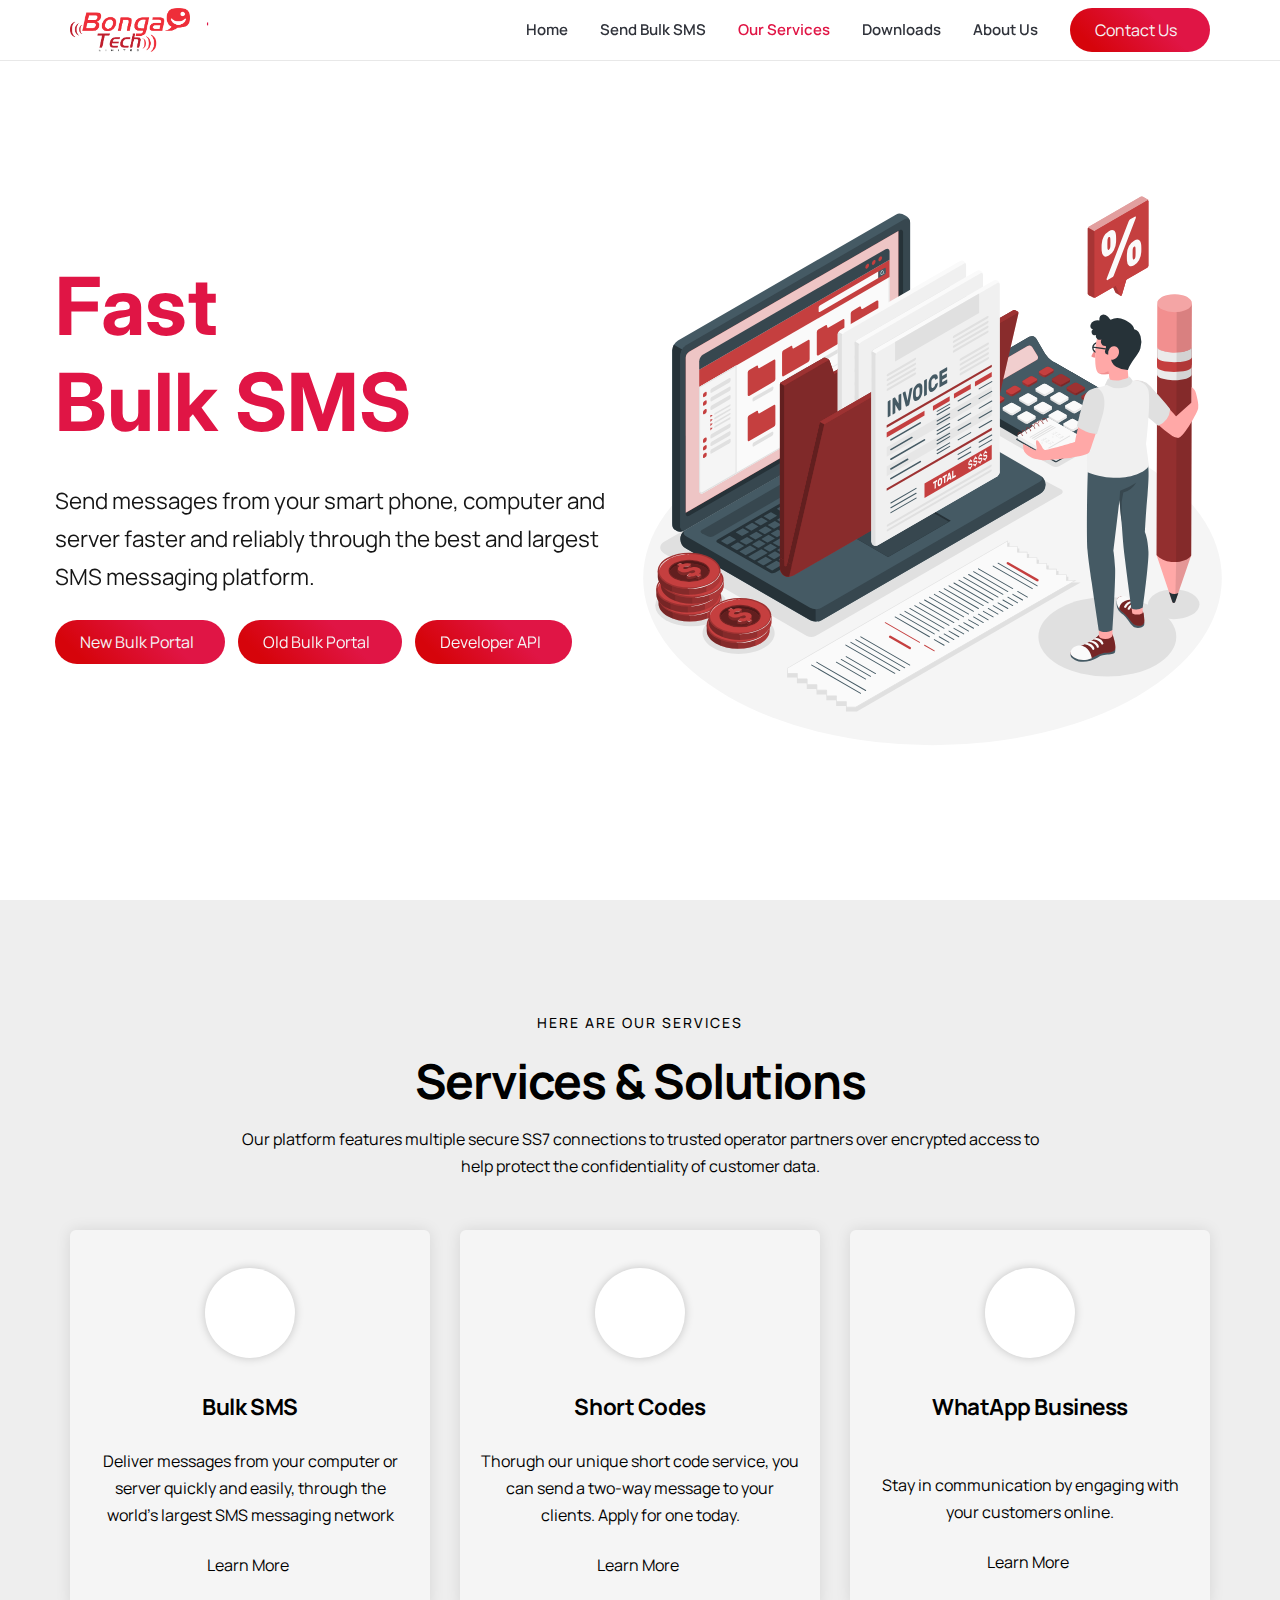
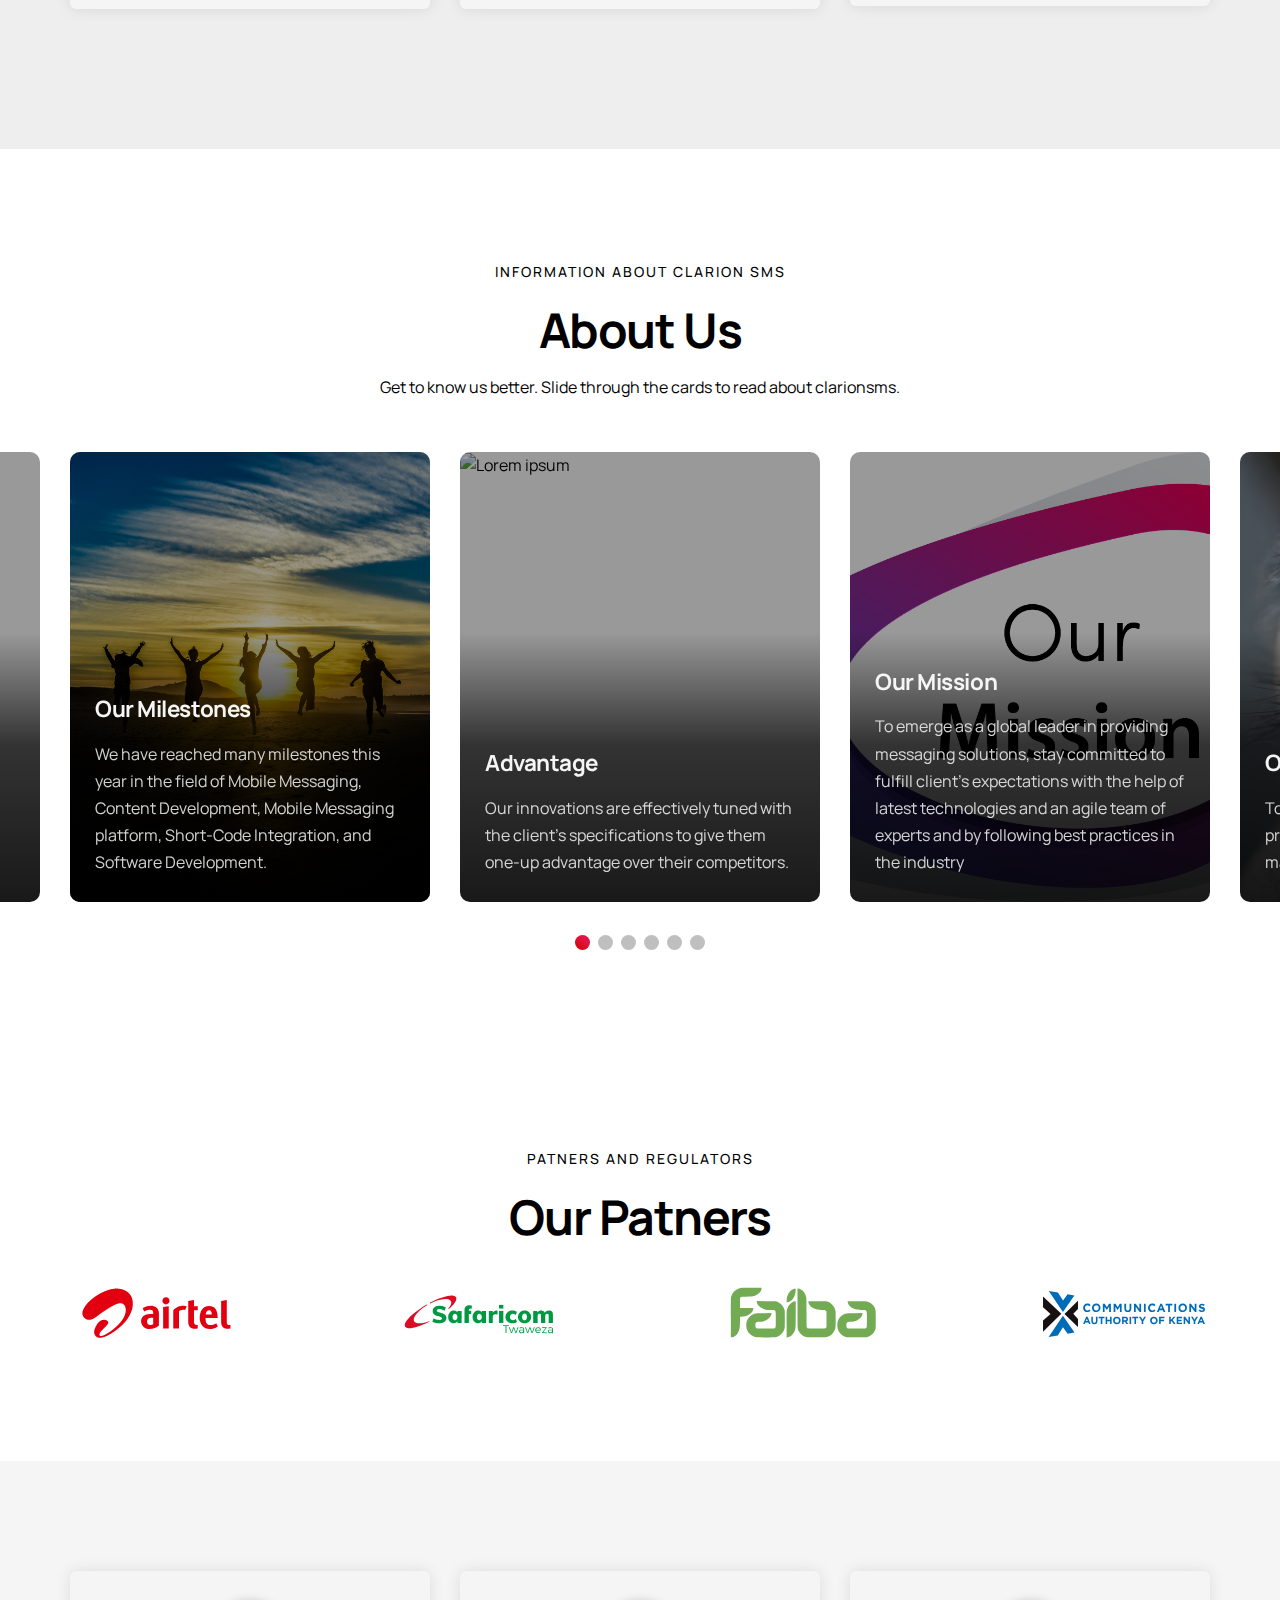
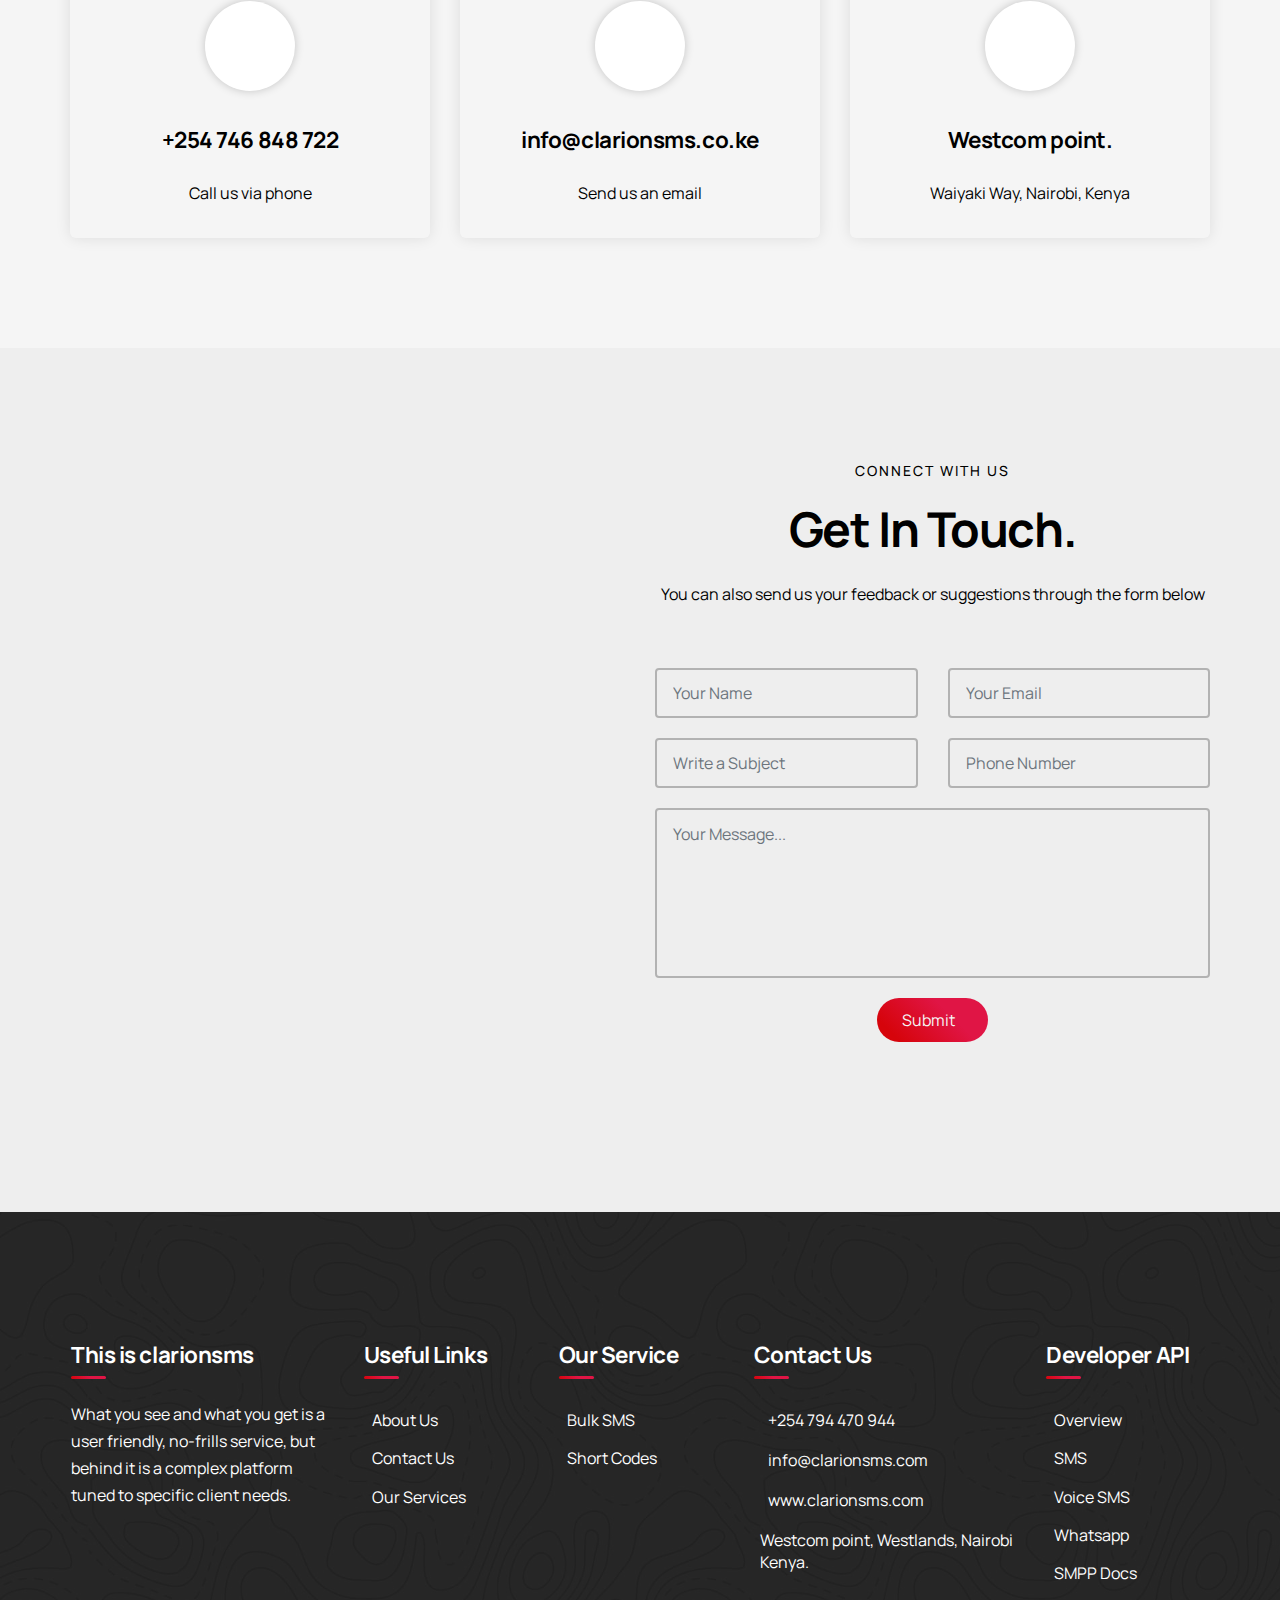
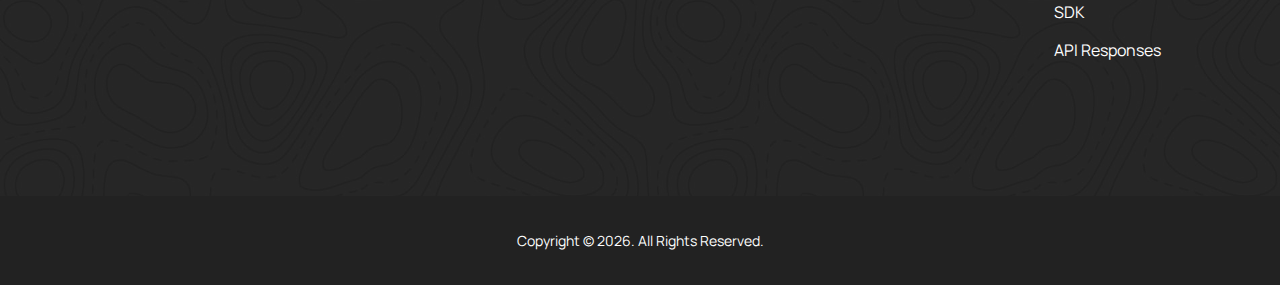
==== index.html @ 2460db67 "clarionsms portal development" ====
<!DOCTYPE html>
<html lang="en">

<head>
  <meta name="author" content="">
  <meta name="description" content="">
  <meta http-equiv="Content-Type" content="text/html;charset=UTF-8" />
  <meta name="viewport" content="width=device-width, initial-scale=1.0">
  <title>clarionsms</title>

  <!--Favicon-->
  <link rel="icon" type='image/x-icon' href="/favicon.ico">
  <link rel="apple-touch-icon" sizes="152x152" href="/assets/images/favicon/apple-touch-icon.png">
<link rel="icon" type="image/png" sizes="32x32" href="/assets/images/favicon/favicon-32x32.png">
<link rel="icon" type="image/png" sizes="16x16" href="/assets/images/favicon/favicon-16x16.png">
<link rel="manifest" href="/assets/images/favicon/site.webmanifest">
<link rel="mask-icon" href="/assets/images/favicon/safari-pinned-tab.svg" color="#d6040b">
<link rel="shortcut icon" href="/assets/images/favicon/favicon.ico">
<meta name="msapplication-TileColor" content="#ffffff">
<meta name="msapplication-config" content="/assets/images/favicon/browserconfig.xml">
<meta name="theme-color" content="#ffffff">

  <!--Stylesheet-->
  <link rel="stylesheet" href="assets/css/stylesheet-main.css">
  <link rel="stylesheet" href="assets/css/default-stylesheet.css">
  <link rel="stylesheet" href="assets/css/pink-color.css">
  <link rel="stylesheet" href="assets/css/scroll.css">

  <!-- Google Font -->
  <link href="https://fonts.googleapis.com/css2?family=Oswald:wght@200;300;400;500;600;700&amp;display=swap"
    rel="stylesheet">
  <link href="https://fonts.googleapis.com/css2?family=Inter:wght@300;400;500;600;700;800;900&amp;display=swap"
    rel="stylesheet">

  <!--Font Awesome-->
  <link rel="stylesheet" href="https://use.fontawesome.com/releases/v5.15.2/css/all.css"
    integrity="sha384-vSIIfh2YWi9wW0r9iZe7RJPrKwp6bG+s9QZMoITbCckVJqGCCRhc+ccxNcdpHuYu" crossorigin="anonymous">

  <style type="text/css">
    /* Set the size of the div element that contains the map */
    #map {
      height: 520px;
      /* The height is 400 pixels */
      width: 100%;
      /* The width is the width of the web page */
    }

    @media (max-width:768px) {
      .modal-body {
        align-items: center;
        padding-left: 22px;
        padding-right: 22px;
      }

      .modal-header {
        padding-left: 22px;
      }
    }
  </style>

  <!--Theme Color Settings-->
  <style>
    :root {
      --hero-bg-color: #ffffff;
      --section-1-bg-color: #eeeeee;
      --section-2-bg-color: #f5f5f5;
      --section-3-bg-color: #eeeeee;
      --section-4-bg-color: #f5f5f5;
      --section-5-bg-color: #eeeeee;
      --section-6-bg-color: #f5f5f5;
      --section-7-bg-color: #eeeeee;
      --section-8-bg-color: #f5f5f5;
      --section-9-bg-color: #eeeeee;
      --section-10-bg-color: #f5f5f5;
      --section-11-bg-color: #eeeeee;
      --footer-bg-color: #000000;
    }

    .scrolldown-wrapper {
      display: none;
    }
  </style>


  <!--Cookie Concent style-->
  <link rel="stylesheet" type="text/css" href="assets/css/cookieconcent.css" />
</head>

<body>
  <!-- Header -->
  <header>
    <!-- Navbar -->
    <nav data-aos="zoom-out" data-aos-delay="800" class="navbar navbar-expand">
      <div class="container header">

        <!-- Navbar Brand-->
        <a href="index.html">
          <img src="assets/images/hireslogo.png" alt="clarionsms" class="navbar-brand" style="width: 120px;">'
        </a>
        <!-- <a class="navbar-brand" href="index.html" style="font-weight: 700;"></a> -->

        <!-- Navbar Items -->
        <ul class="navbar-nav items ml-auto">

          <li class="nav-item"><a href="#slider" class="nav-link smooth-anchor">Home</a></li>

          <li class="nav-item"><a href="http://bulk.clarionsms.com" target="_blank"
              onclick="parent.location='http://bulk.clarionsms.com'; return false;" class="nav-link smooth-anchor">Send
              Bulk SMS</a></li>

          <li class="nav-item dropdown"><a href="#services" class="nav-link active">Our Services</a>
            <ul class="dropdown-menu">

              <li class="nav-item dropdown"> <a class="nav-link" href="bulk-sms.html"> Bulk SMS <i
                    class="far fa-comment-dots"></i></a></li>
             <!-- <li class="nav-item dropdown"> <a class="nav-link" href="mpesa-integration.html"> M-Pesa Integration<i
                    class="icon-credit-card"></i></a> </li>-->
              <li class="nav-item dropdown"> <a class="nav-link" href="short-code.html">Short Codes <i
                    class="fas fa-list-ol"></i></a></li>
              <li class="nav-item dropdown"> <a class="nav-link" href="whatsapp-business.html">Whatsspp Business<i
                    class="fab fa-whatsapp"></i></a>
              </li>
             <!-- <li class="nav-item dropdown"> <a class="nav-link" href="ussd.html">USSD<i
                    class="icon-screen-smartphone"></i></a>
              </li>
              <li class="nav-item dropdown"> <a class="nav-link" href="#" data-toggle="modal" data-target="#modalSurvey"
                  onclick="scrollMagic()">Surveys<i class="icon-notebook"></i></a></li>-->

              <li class="nav-item dropdown"> <a class="nav-link" href="#" data-toggle="modal"
                  data-target="#modalLoyaltyPrograms" onclick="scrollMagic()">Loyalty Programs<i
                    class="icon fa-badge"></i></a>
              </li>

            </ul>
          </li>
          <li class="nav-item"><a href="#" data-toggle="modal" data-target="#modalDownloads"
              class="nav-link smooth-anchor">Downloads</a></li>
          <li class="nav-item"><a href="#about" class="nav-link smooth-anchor">About Us</a></li>
        </ul>
        <ul class="navbar-nav action">
          <li class="nav-item ml-3"><a href="#contact" class="smooth-anchor btn ml-lg-auto primary-button">Contact Us<i
                class="fa fa-phone"></i></a></li>
        </ul>

        <!-- Navbar Toggle -->
        <ul class="navbar-nav toggle">
          <li class="nav-item"><a href="#" class="nav-link" data-toggle="modal" data-target="#menu"><i
                class="fa fa-menu m-0"></i></a></li>
        </ul>
      </div>
    </nav>
  </header>

  <!-- Hero Section -->
  <section id="slider" class="p-0 featured">
    <div class="container">
      <div class="swiper-container no-slider featured animation slider-h-100">
        <div class="swiper-wrapper">
          <div class="swiper-slide slide-center">
            <!-- <img src="assets/images/bzsmssdrimg.jpg" class="full-image mask" alt=""> -->
            <!-- <div id="particles-js" class="full-image mask"></div> -->
            <div class="slide-content row">
              <div class="col-xl-6 col-lg-6 col-md-6 d-flex inner">
                <div class="center align-self-left text-center text-md-left">
                  <!-- <h2 data-aos="" data-aos-delay="0" class="title effect-static-text my-0">A</h2>
                <br> -->

                  <h1><span class="typed-words"></span><br>Bulk SMS</h1>
                  <!-- <h2 class="title effect-static-text my-0">Bulk SMS Provider</h2> -->

                  <p data-aos="" data-aos-delay="0" class="description full-slider-text-dark">Send messages from your
                    smart phone, computer and server faster and reliably through the best and largest SMS messaging platform.
                  </p>
                  <div class="intro-btn-item">
                    <a href="http://35.228.130.10/login" target="_blank"
                      onclick="parent.location='http://35.228.130.10/login'; return false;" data-aos=""
                      data-aos-delay="1200" class="smooth-anchor ml-auto mr-auto ml-md-0 mt-4 btn primary-button">New
                      Bulk Portal<i class="fa fa-arrow-right-circle"></i></a>
                    <a href="http://35.228.178.168/sms/auth/default/login" target="_blank"
                      onclick="parent.location='http://35.228.178.168/sms/auth/default/login'; return false;" data-aos=""
                      data-aos-delay="1200" class="smooth-anchor ml-auto mr-auto ml-md-0 mt-4 btn primary-button">Old
                      Bulk Portal <i class="fa fa-arrow-right-circle"></i></a>
                    <a href="https://bulk.clarionsms.co.ke/docs/1.0/overview" target="_blank"
                       onclick="parent.location='https://bulk.clarionsms.co.ke/docs/1.0/overview'; return false;" data-aos=""
                       data-aos-delay="1200" class="smooth-anchor ml-auto mr-auto ml-md-0 mt-4 btn primary-button">Developer API <i class="fa fa-arrow-right-circle"></i></a>
                  </div>
                </div>
              </div>

              <div class="col-xl-6 col-lg-6 col-md-6 inner">
                
                <div id="download-image" class="download-image">
                  <object data="assets/images/Invoice-amico.svg"> </object>
                </div>

              </div>



            </div>
          </div>
        </div>
      </div>

    </div>
  </section>

  <!-- Provided Services Section -->
  <section id="services" class="offers featured background">
    <div class="container">
      <div class="row text-center intro">
        <div class="col-12">
          <span class="sub-item-title">HERE ARE OUR SERVICES</span>
          <h2>Services & Solutions</h2>
          <p class="text-max-800">Our platform features multiple secure SS7 connections to trusted operator partners
            over encrypted
            access to help protect the confidentiality of customer data.</p>
        </div>
      </div>
      <div class="row justify-content-center text-center items">
        <div class="col-12 col-lg-4 col-sm-6 col-xs-12 item">
          <div class="card">
            <i class="icon far fa-comment-dots"></i>
            <h4>Bulk SMS</h4>
            <p>Deliver messages from your computer or server quickly and easily, through the world’s largest SMS
              messaging network</p>
            <a href="" data-toggle="modal" data-target="#modalBulksms" onclick="scrollMagic()"><span>Learn More</span>
              <i class="btn-icon fa fa-plus"></i></a>
          </div>
        </div>
       <!-- <div class="col-12 col-lg-4 col-sm-6 col-xs-12 item">
          <div class="card">
            <i class="icon fa fa-credit-card"></i>
            <h4>M-Banking, Bulk Payments</h4>
            <p>Conduct surveys, campaigns and mobile banking transactions efficiently on your phone.</p>
            <a href="" data-toggle="modal" data-target="#modalBanking" onclick="scrollMagic()"><span>Learn More</span>
              <i class="btn-icon icon-plus"></i></a>
          </div>
        </div>-->
        <div class="col-12 col-lg-4 col-sm-6 col-xs-12 item">
          <div class="card">
            <i class="icon fas fa-list-ol"></i>
            <h4>Short Codes</h4>
            <p>Thorugh our unique short code service, you can send a two-way message to your clients. Apply for one
              today.</p>
            <a href="" data-toggle="modal" data-target="#modalShortcodes" onclick="scrollMagic()"><span>Learn
                More</span> <i class="btn-icon fa fa-plus"></i></a>
          </div>
        </div>
        <div class="col-12 col-lg-4 col-sm-6 col-xs-12 item">
          <div class="card">
            <i class="icon fab fa-whatsapp"></i>
            <h4>WhatApp Business</h4>
            <br>
            <p>Stay in communication by engaging with your customers online.
            </p>
            <a href="" data-toggle="modal" data-target="#modalWhatsAppBusiness" onclick="scrollMagic()"><span>Learn
                More</span>
              <i class="btn-icon fa fa-plus"></i></a>
          </div>
        </div>
       <!-- <div class="col-12 col-lg-4 col-sm-6 col-xs-12 item">
          <div class="card">
            <i class="icon icon-screen-smartphone"></i>
            <h4>USSD Interactive</h4>
            <p>Its is a fast, two-way communication that is customizable making it ideal for you to run your business.
            </p>
            <a href="" data-toggle="modal" data-target="#modalUssd" onclick="scrollMagic()"><span>Learn More</span>
              <i class="btn-icon icon-plus"></i></a>
          </div>
        </div>
        <div class="col-12 col-lg-4 col-sm-6 col-xs-12 item">
          <div class="card">
            <i class="icon icon-notebook"></i>
            <h4>Surveys</h4>
            <br>
            <p>Improve your service delivery and get real-time insights.</p>
            <a href="" data-toggle="modal" data-target="#modalSurvey" onclick="scrollMagic()"><span>Learn More</span>
              <i class="btn-icon icon-plus"></i></a>
          </div>
        </div>
      </div>
    </div>-->

    <!--Modals-->

    <!--Modal, Downloads-->

    <div class="modal fade" id="modalDownloads" tabindex="-1" role="dialog" aria-labelledby="downloadsModalCenterTitle"
      aria-hidden="true">
      <div class="modal-dialog modal-dialog-centered modal-lg modal-custom" role="document">
        <div class="modal-content">
          <div class="modal-image">
            <div class="scrolldown-wrapper">
              <div class="scrolldown">
                <svg height="30" width="10">
                  <circle class="scrolldown-p1" cx="5" cy="15" r="2" />
                  <circle class="scrolldown-p2" cx="5" cy="15" r="2" />
                </svg>
              </div>
              <!-- <div class="scrolldown-words">
                <span>Scroll Down</span>
              </div> -->
            </div>
            <!-- <img src="assets/images/Invoice-amico.svg" class="" alt=""> -->
            <button type="button" class="close" data-dismiss="modal" aria-label="Close">
              <span aria-hidden="true"><i class="icon-close"></i></span>
            </button>
          </div>

          <div class="modal-header">
            <h2 class="modal-title" id="downloadsModalLongTitle">Downloads</h2>
          </div>
          <div class="modal-body">
            <div class="subtle-card">
              <div class="subtle-cardcontainer">
                <div class="row">
                  <div class="col-sm-9 col-md-9 col-lg-9">
                    <h4 style="margin-top: 2px !important; margin-bottom: 2px;!important">Authorization Letter</h4>
                    <p style="font-weight: 500; line-height: 32px;">
                      This is a short description about what you are about to download
                    </p>
                  </div>
                  <div class="col-sm-3 col-md-3 col-lg-3 align-self-center"
                    style="margin-top: 12px; margin-bottom: 12px;">
                    <a href="bulk-sms.html" target="_blank" data-aos="" data-aos-delay="1200"
                      onclick="window.open('Authorization Letter sample.docx')"
                      class="smooth-anchor ml-auto mr-auto ml-md-auto mt-auto btn primary-button">Download<i
                        class="icon-doc"></i></a>
                  </div>
                </div>
              </div>
            </div>
          </div>

          <div class="modal-body">
            <div class="subtle-card" style="margin-bottom: 28px;">
              <div class="subtle-cardcontainer">
                <div class="row">
                  <div class="col-sm-9 col-md-9 col-lg-9">
                    <h4 style="margin-top: 2px !important; margin-bottom: 2px; !important">User Portal Manual</h4>
                    <p style="font-weight: 500; line-height: 32px;">
                      This is a short description about what you are about to download
                    </p>
                  </div>
                  <div class="col-sm-3 col-md-3 col-lg-3 align-self-center"
                    style="margin-top: 12px; margin-bottom: 12px;">
                    <a href="bulk-sms.html" data-aos="" data-aos-delay="1200"
                      onclick="window.open('User Portal Manual.pdf')"
                      class="smooth-anchor ml-auto mr-auto ml-md-auto mt-auto btn primary-button">Download<i
                        class="icon-arrow-down-circle"></i></a>
                  </div>
                </div>
              </div>
            </div>
          </div>
          <!-- <div class="modal-footer">
            <a href="bulk-sms.html" data-aos="" data-aos-delay="1200"
              onclick="window.location.href='mpesa-integration.html'"
              class="smooth-anchor ml-auto mr-auto ml-md-auto mt-auto btn primary-button">Visit Bulk SMS page<i
                class="fa fa-arrow-right-circle"></i></a> -->
        </div>
      </div>
    </div>
    </div>



    <!--Modal, M-Pesa Integration and Bulk Payments-->

    <div class="modal fade" id="modalBanking" tabindex="-1" role="dialog" aria-labelledby="bankingModalCenterTitle"
      aria-hidden="true">
      <div class="modal-dialog modal-dialog-centered modal-lg modal-custom" role="document">
        <div class="modal-content">
          <div class="modal-image">
            <div class="scrolldown-wrapper">
              <div class="scrolldown">
                <svg height="30" width="10">
                  <circle class="scrolldown-p1" cx="5" cy="15" r="2" />
                  <circle class="scrolldown-p2" cx="5" cy="15" r="2" />
                </svg>
              </div>
              <div class="scrolldown-words">
                <span>Scroll Down</span>
              </div>
            </div>
            <img src="assets/images/Invoice-amico.svg" class="" alt="">
            <button type="button" class="close" data-dismiss="modal" aria-label="Close">
              <span aria-hidden="true"><i class="icon-close"></i></span>
            </button>
          </div>

          <div class="modal-header">
            <h2 class="modal-title" id="bankingModalLongTitle">M-Pesa Integration</h2>
          </div>
          <div class="modal-body">
            <p style="font-weight: 500; line-height: 32px;">Our M-Pesa payment API
              allows business organizations
              to connect their systems, websites & mobile
              applications to M-Pesa allowing users to seamlessly
              send or receive money in Kenya using M-Pesa.

              <br>Our dynamic M-Pesa Payment API have user-friendly
              interactive features that provide an excellent platform
              to check transactions notifications in a secure way.
            <p>
          </div>
          <div class="modal-header">
            <h2 class="modal-title" id="bankingModalLongTitle">Bulk Payments</h2>
          </div>
          <div class="modal-body">
            <p style="font-weight: 500; line-height: 32px;">

              Make multiple payments at once from your preferred
              lists. Payroll processing to bank accounts & mobile wallets
              and bulk/ batch payments
              Our systems maintain a backed up record of all
              merchants’ financial and contact information regarding all
              transactions on their websites.
              <br>
              <br>
              <strong style="font-weight: 700; color: #007a4d;"><i class="icon-info" style="margin-right: 5px;"></i>
                We do NOT store card
                transaction details at any point before, during or after a transaction.</strong>
              <br>
              <strong style="font-weight: 700; color: #007a4d;"><i class="icon-info" style="margin-right: 5px;"></i>
                There are no limits to the
                amounts of cash
                you can receive from your clients in any given trading
                period.</strong>

            </p>
          </div>
          <div class="modal-footer">
            <a href="bulk-sms.html" data-aos="" data-aos-delay="1200"
              onclick="window.location.href='mpesa-integration.html'"
              class="smooth-anchor ml-auto mr-auto ml-md-auto mt-auto btn primary-button">Visit M-Pesa Integration
              page<i class="fa fa-arrow-right-circle"></i></a>
          </div>
        </div>
      </div>
    </div>

    <!--Modal, Bulk SMS-->

    <div class="modal fade" id="modalBulksms" tabindex="-1" role="dialog" aria-labelledby="bulksmsModalCenterTitle"
      aria-hidden="true">
      <div class="modal-dialog modal-dialog-centered modal-lg modal-custom" role="document">
        <div class="modal-content">
          <div class="modal-image">
            <div class="scrolldown-wrapper">
              <div class="scrolldown">
                <svg height="30" width="10">
                  <circle class="scrolldown-p1" cx="5" cy="15" r="2" />
                  <circle class="scrolldown-p2" cx="5" cy="15" r="2" />
                </svg>
              </div>
              <div class="scrolldown-words">
                Scroll Down
              </div>
            </div>
            <object data="assets/images/Texting-amico.svg"> </object>
            <!-- <img src="assets/images/Texting-amico.svg" class="" alt=""> -->
            <button type="button" class="close" data-dismiss="modal" aria-label="Close">
              <span aria-hidden="true"><i class="icon-close"></i></span>
            </button>
          </div>
          <div class="modal-header">
            <h2 class="modal-title" id="bulksmsModalLongTitle">Bulk SMS</h2>
          </div>
          <div class="modal-body">
            <p style="font-weight: 500; line-height: 32px;">

              Our bulk SMS technology has a platform built for
              scale, speed, and deliverability. You enjoy a single
              interface and enjoy all the benefits of a platform
              that ensures compliance and value.
              Send SMSs to your customers with a branded
              alphanumeric sender ID.

              <br>
              <br>

              <strong style="font-weight: 700;">Here is what our bulk SMS solution guarantees:</strong>

              <br>

              <strong style="font-weight: 700; color: #9d4400;"><i class="icon-check" style="margin-right: 5px;"></i>
                Increase
                brand
                identity</strong>
              <br>
              <strong style="font-weight: 700; color: #9d4400;"><i class="icon-check" style="margin-right: 5px;"></i>
                Increase customer
                engagement with your
                business
              </strong>
              <br>
              <strong style="font-weight: 700; color: #9d4400;"><i class="icon-check" style="margin-right: 5px;"></i>
                Uniqueness
              </strong>

            </p>
            <!-- <div class="modal-footer">
              <button type="button" class="btn btn-secondary" data-dismiss="modal">Close</button>
              <button type="button" class="btn btn-primary">Save changes</button>
            </div> -->
          </div>
          <div class="modal-footer">
            <a href="bulk-sms.html" data-aos="" data-aos-delay="1200" onclick="window.location.href='bulk-sms.html'"
              class="smooth-anchor ml-auto mr-auto ml-md-auto mt-auto btn primary-button">Visit Bulk SMS page<i
                class="fa fa-arrow-right-circle"></i></a>
          </div>
        </div>
      </div>
    </div>

    <!--Modal Bulk SMS end-->

    <!--Modal, Short codes start-->

    <div class="modal fade" id="modalShortcodes" tabindex="-1" role="dialog"
      aria-labelledby="shortcodesModalCenterTitle" aria-hidden="true">
      <div class="modal-dialog modal-dialog-centered modal-lg modal-custom" role="document">
        <div class="modal-content">
          <div class="modal-image">
            <div class="scrolldown-wrapper">
              <div class="scrolldown">
                <svg height="30" width="10">
                  <circle class="scrolldown-p1" cx="5" cy="15" r="2" />
                  <circle class="scrolldown-p2" cx="5" cy="15" r="2" />
                </svg>
              </div>
              <div class="scrolldown-words">
                Scroll Down
              </div>
            </div>
            <img src="assets/images/Mention-amico.svg" class="" alt="">
            <button type="button" class="close" data-dismiss="modal" aria-label="Close">
              <span aria-hidden="true"><i class="icon-close"></i></span>
            </button>
          </div>
          <div class="modal-header">
            <h2 class="modal-title" id="shortcodesModalLongTitle">Short Codes</h2>
          </div>

          <div class="modal-body">
            <p style="font-weight: 500; line-height: 32px;">

              An SMS short code is a 5 or 6-digit phone number that is used by businesses to send
              and receive text messages at scale. People opt into SMS marketing programs by
              texting a word or phrase known as a &quot;keyword&quot; to a short code. They are specifically
              meant to be shorter than normal phone numbers to make the opt in process easier.
              Additionally, short codes are capable of sending extremely high volumes of text
              messages in a short period of time. This makes them the optimal choice when looking
              to reach large amounts of people.
              <br>
              <br>
              The acceptance of SMS as an effective means is now proven with all Telecom Service
              Providers making this an essential service, using similar concepts across industries
              such as <strong>Banking, Payments, Retail, Restaurants, Insurance Sports, Event
                Management</strong> and <strong>Marketing.</strong>

              <br>

            </p>
          </div>
          <div class="modal-footer">
            <a href="short-code.html" data-aos="" data-aos-delay="1200" onclick="window.location.href='short-code.html'"
              class="smooth-anchor ml-auto mr-auto ml-md-auto mt-auto btn primary-button">Visit Short Code page<i
                class="fa fa-arrow-right-circle"></i></a>
          </div>
        </div>
      </div>
    </div>

    <!--Modal, Survey start-->

    <div class="modal fade" id="modalSurvey" tabindex="-1" role="dialog" aria-labelledby="surveyModalCenterTitle"
      aria-hidden="true">
      <div class="modal-dialog modal-dialog-centered modal-lg modal-custom" role="document">
        <div class="modal-content">
          <div class="modal-image">
            <div class="scrolldown-wrapper">
              <div class="scrolldown">
                <svg height="30" width="10">
                  <circle class="scrolldown-p1" cx="5" cy="15" r="2" />
                  <circle class="scrolldown-p2" cx="5" cy="15" r="2" />
                </svg>
              </div>
              <div class="scrolldown-words">
                Scroll Down
              </div>
            </div>
            <img src="assets/images/Customer Survey-amico.svg" class="" alt="">
            <button type="button" class="close" data-dismiss="modal" aria-label="Close">
              <span aria-hidden="true"><i class="icon-close"></i></span>
            </button>
          </div>
          <div class="modal-header">
            <h2 class="modal-title" id="surveyModalLongTitle">Survey</h2>
          </div>

          <div class="modal-body">
            <p style="font-weight: 500; line-height: 32px;">

              Improve your service delivery by running surveys and get
              real-time insights. Get reviews about your products or
              services and make <strong>data-driven</strong> decisions. Run <strong>NPS surveys</strong>
              and get to know how your services affect your bottom-line.
              <br>

              <br>

            </p>
          </div>
          <!-- <div class="modal-footer">
            <a href="whatsapp-business.html" data-aos="" data-aos-delay="1200"
                      class="smooth-anchor ml-auto mr-auto ml-md-auto mt-auto btn primary-button">Visit M-Pesa and Survey page<i
                        class="fa fa-arrow-right-circle"></i></a>
          </div> -->
        </div>
      </div>
    </div>


    <!--Modal, USSD start-->

    <div class="modal fade" id="modalUssd" tabindex="-1" role="dialog" aria-labelledby="ussdModalCenterTitle"
      aria-hidden="true">
      <div class="modal-dialog modal-dialog-centered modal-lg modal-custom" role="document">
        <div class="modal-content">
          <div class="modal-image">
            <div class="scrolldown-wrapper">
              <div class="scrolldown">
                <svg height="30" width="10">
                  <circle class="scrolldown-p1" cx="5" cy="15" r="2" />
                  <circle class="scrolldown-p2" cx="5" cy="15" r="2" />
                </svg>
              </div>
              <div class="scrolldown-words">
                Scroll Down
              </div>
            </div>
            <img src="assets/images/Mention-amico.svg" class="" alt="">
            <button type="button" class="close" data-dismiss="modal" aria-label="Close">
              <span aria-hidden="true"><i class="icon-close"></i></span>
            </button>
          </div>
          <div class="modal-header">
            <h2 class="modal-title" id="ussdModalLongTitle">Interactive USSD</h2>
          </div>

          <div class="modal-body">
            <p style="font-weight: 500; line-height: 32px;">

              USSD allows interactive, 2-way communication between
              subscribers and applications. USSD can be use for user
              registration, payment platform and consumer promotion.
              <br>
              <br>

              <strong style="font-weight: 700;">You have the option of choosing between two options namely:</strong>

              <br>

              <strong style="font-weight: 700; color: #9d4400;"><i class="icon-check" style="margin-right: 5px;"></i>
                Shared USSD - used by
                multiple
                businesses or
                brands
              </strong>

              <br>

              <strong style="font-weight: 700; color: #9d4400;"><i class="icon-check" style="margin-right: 5px;"></i>
                Dedicated USSD - used only by a
                single business
                or brand.</strong>

              <br>

              <br>

            </p>
          </div>
          <div class="modal-footer">
            <a href="whatsapp-business.html" data-aos="" data-aos-delay="1200"
              onclick="window.location.href='ussd.html'"
              class="smooth-anchor ml-auto mr-auto ml-md-auto mt-auto btn primary-button">Visit Interactive USSD page<i
                class="fa fa-arrow-right-circle"></i></a>
          </div>
        </div>
      </div>
    </div>


    <!--Modal, WhatsApp Business start-->

    <div class="modal fade" id="modalWhatsAppBusiness" tabindex="-1" role="dialog"
      aria-labelledby="whatsAppBusinessModalCenterTitle" aria-hidden="true">
      <div class="modal-dialog modal-dialog-centered modal-lg modal-custom" role="document">
        <div class="modal-content">
          <div class="modal-image">
            <div class="scrolldown-wrapper">
              <div class="scrolldown">
                <svg height="30" width="10">
                  <circle class="scrolldown-p1" cx="5" cy="15" r="2" />
                  <circle class="scrolldown-p2" cx="5" cy="15" r="2" />
                </svg>
              </div>
              <div class="scrolldown-words">
                Scroll Down
              </div>
            </div>
            <img src="assets/images/Mention-amico.svg" class="" alt="">
            <button type="button" class="close" data-dismiss="modal" aria-label="Close">
              <span aria-hidden="true"><i class="icon-close"></i></span>
            </button>
          </div>
          <div class="modal-header">
            <h2 class="modal-title" id="whatsAppBusinessModalLongTitle">WhatsApp Business</h2>
          </div>

          <div class="modal-body">
            <p style="font-weight: 500; line-height: 32px;">

              Using WhatsApp Business API for your business messaging opens the door for better
              communication – leading to better customer engagement, increased trust, and long-
              term customer relationships. Your customers would always prefer to send you a
              message over WhatsApp rather than calling a helpdesk number or raising a ticket.
              <br>
              <br>
              Our team of experts help you build and introduce a chatbot to your clients over
              WhatsApp so you can answer FAQs faster, offload work from your client support team,
              and deliver a seamless customer experience.
              <br>
              <br>
              Chatbot or live agent enables you to send real-time alerts and notifications while
              offering always-on support.

              <br>
              <br>
              <strong style="font-weight: 700;">Our Platform is:</strong>

              <br>

              <strong style="font-weight: 700; color: #9d4400;"><i class="icon-check" style="margin-right: 5px;"></i>
                Secure - End-to-end
                encrypted messaging
                that keeps
                information safe.
              </strong>

              <br>

              <strong style="font-weight: 700; color: #9d4400;"><i class="icon-check" style="margin-right: 5px;"></i>
                Engaging - Real-time
                conversations that
                increase delivery,
                open, and conversion
                rates.</strong>

              <br>

              <strong style="font-weight: 700; color: #9d4400;"><i class="icon-check" style="margin-right: 5px;"></i>
                Reliable - We offer 24/7 support
                and channel failover
                to ensure message
                delivery.</strong>

              <br>

              <br>

            </p>
          </div>
          <div class="modal-footer">
            <a href="bulk-sms.html" data-aos="" data-aos-delay="1200"
              onclick="window.location.href='whatsapp-business.html'"
              class="smooth-anchor ml-auto mr-auto ml-md-auto mt-auto btn primary-button">Visit WhatsApp Business page<i
                class="fa fa-arrow-right-circle"></i></a>
          </div>
        </div>
      </div>
    </div>

    <!--Modal, WhatsApp Business start-->

    <div class="modal fade" id="modalLoyaltyPrograms" tabindex="-1" role="dialog"
      aria-labelledby="loyaltyProgramsModalCenterTitle" aria-hidden="true">
      <div class="modal-dialog modal-dialog-centered modal-lg modal-custom" role="document">
        <div class="modal-content">
          <div class="modal-image">
            <div class="scrolldown-wrapper">
              <div class="scrolldown">
                <svg height="30" width="10">
                  <circle class="scrolldown-p1" cx="5" cy="15" r="2" />
                  <circle class="scrolldown-p2" cx="5" cy="15" r="2" />
                </svg>
              </div>
              <div class="scrolldown-words">
                Scroll Down
              </div>
            </div>
            <img src="assets/images/Discount-amico.svg" class="" alt="">
            <button type="button" class="close" data-dismiss="modal" aria-label="Close">
              <span aria-hidden="true"><i class="icon-close"></i></span>
            </button>
          </div>
          <div class="modal-header">
            <h2 class="modal-title" id="whatsAppBusinessModalLongTitle">Loyalty Programs</h2>
          </div>

          <div class="modal-body">
            <p style="font-weight: 500; line-height: 32px;">

              Loyalty programs are structured marketing
              strategies designed by merchants to encourage
              your clients to continue shopping or use the
              services of your business associated with each of
              our programs.
              <br>
              <br>
              Our customer loyalty program is a structured
              customer strategy that helps build a stronger
              relationship between the customer and your
              brand.
              <br>
              <br>

            </p>
          </div>
        </div>
      </div>
    </div>

  </section>

  <!--Download Item Section-->

  <!-- <section id="download" class="offers featured item-left-shape">
    <div class="container">
      <div class="row text-center intro">
        <div class="col-12">
          <span class="sub-item-title">IMPORTANT DOWNLOAD - AUTHORIZATION LETTER</span>
          <h2>Feature Download</h2>
          <p class="text-max-800">Click the download button bellow to download the authorization letter.</p>
        </div>
      </div>
      <div class="swiper-slide slide-center">
        <div class="slider-content row">
          <div class="col-xl-6 col-lg-6 col-md-6 inner">
            <div class="card justify-content-center">
              <div class="card-header-rogue">
              Download developer documentation
            </div>
              <div class="card-body-rogue">
                <p>Click the <strong>"Download Developer Documentation"</strong> below to get started with clarionsms's
                  API. Alternatively,
                  click the Download something to download something else.</p>
              </div>
              <div class="mx-auto" style="margin-bottom: 38px;">
                <button href="download\Authorization Letter sample.docx"
                  onclick="window.open('Authorization Letter sample.docx')"
                  class="smooth-anchor ml-auto mr-auto ml-md-0 mt-4 btn primary-button-rogue">Download Letter<i
                    class="icon-doc""></i></button>
            </div>
           
          </div>
        </div>
        <div id=" download-image" class="download-image-files inner d-flex">
                    <object data="assets/images/Transfer files-amico (1).svg" width="500" height="500"> </object>
              </div>
            </div>
          </div>

        </div>
  </section> -->

  <!--End Download Item-->


  <!-- M-Pesa Feature Section -->
  <!--<section id="features" class="offers featured item-left-shape">
    <div class="container">
      <div class="row text-center intro">
        <div class="col-12">
          <span class="sub-item-title">PAY FOR YOUR clarionsms SERVICE</span>
          <h2>Lipa Na M-Pesa</h2>
          <p class="text-max-800">Here is how you can pay for the services via Lipa Na M-Pesa</p>
        </div>
      </div>
      <div class="resume-container">
        <div class="row">
          <div class="col-xl-6 col-lg-6 col-md-6">
            <div class="resume-items">
              <div class="item">
                <span class="bullet"></span>
                <div class="card">
                  <div class="card-header">
                    <span class="year"><i class="fa fa-arrow-right"></i> STEP ONE</span>
                  </div>
                  <div class="card-body">
                    <p>Select <strong>"Pay Bill"</strong> from your M-Pesa Menu</p>
                  </div>
                </div>
              </div>

              <div class="item">
                <span class="bullet"></span>
                <div class="card">
                  <div class="card-header">
                    <span class="year"><i class="fa fa-arrow-right"></i> STEP TWO</span>
                  </div>
                  <div class="card-body">
                    <p>Under "Enter Business Number", enter <strong>"854600"</strong></p>
                  </div>
                </div>
              </div>

              <div class="item">
                <span class="bullet"></span>
                <div class="card">
                  <div class="card-header">
                    <span class="year"><i class="fa fa-arrow-right"></i> STEP THREE</span>
                  </div>
                  <div class="card-body">
                    <p>Under "Enter account number", enter your full <strong>"clarionsms Acccount Number"</strong></p>
                    <br>
                    <span style="color: #747474; font-size: 12px; font-weight: 600;">
                      <i class="icon-info"></i> This is the number given to you by a clarionsms Account Manager
                    </span>
                  </div>
                </div>
              </div>
            </div>
          </div>

          <div class="col-xl-6 col-lg-6 col-md-6 skills-container">
            <div class="resume-items">
              <div class="item">
                <span class="bullet"></span>
                <div class="card">
                  <div class="card-header">
                    <span class="year"><i class="fa fa-arrow-right"></i> STEP FOUR</span>
                  </div>
                  <div class="card-body">
                    <p>Under "Enter amount", enter the <strong>amount</strong> you wish to pay.</p>
                  </div>
                </div>
              </div>

              <div class="item">
                <span class="bullet"></span>
                <div class="card">
                  <div class="card-header">
                    <span class="year"><i class="fa fa-arrow-right"></i> STEP FIVE</span>
                  </div>
                  <div class="card-body">
                    <p>Under "Enter PIN", enter your <strong>"4-digit PIN number"</strong></p>
                    <br>
                    <span style="color: #747474; font-size: 12px; font-weight: 600;">
                      <i class="icon-info"></i> This is the secret PIN number that you use to access M-Pesa services.
                    </span>
                  </div>
                </div>
              </div>

              <div class="item">
                <span class="bullet"></span>
                <div class="card">
                  <div class="card-header">
                    <span class="year"><i class="icon-check"></i> CONFIRMATION MESSAGES</span>
                  </div>
                  <div class="card-body">
                    <p>You will receive 2 confirmation messages; from <strong>M-PESA</strong> and
                      <strong>clarionsms</strong>.
                    </p>
                  </div>
                </div>
              </div>
            </div>
          </div>
        </div>
      </div>
  </section>-->

  <!-- About Us Section -->
  <section id="about" class="carousel featured utf-showcase" style="background-color: #ffffff;">
    <div class="container">
      <div class="row text-center intro">
        <div class="col-12">
          <span class="sub-item-title">INFORMATION ABOUT CLARION SMS</span>
          <h2 class="featured">About Us</h2>
          <p class="text-max-800">Get to know us better. Slide through the cards to read about clarionsms.</p>
        </div>
      </div>

      <div class="swiper-container slider-mid">
        <div class="swiper-wrapper">
          <div class="swiper-slide slide-center item">
            <div class="row card p-0 text-left">
              <div class="image-over"> <img src="assets/images/achievement.jpg" alt="Lorem ipsum"> </div>
              <div class="card-caption col-12 p-0">
                <div class="card-body">
                  <!-- <span class="show-date"><i class="icon-user"></i> John Doe</span>
                  <span class="show-date"><i class="icon-clock"></i> 15 Jan, 2020</span> -->
                  <a href="">
                    <h4 class="m-0">Our Milestones</h4>
                  </a>
                  <p>We have reached many milestones this year in the field of Mobile Messaging,
                    Content Development, Mobile Messaging platform, Short-Code Integration, and Software Development.
                  </p>
                </div>
              </div>
            </div>
          </div>
          <div class="swiper-slide slide-center item">
            <div class="row card p-0 text-left">
              <div class="image-over"> <img src="assets/images/bullseye.jpg" alt="Lorem ipsum"> </div>
              <div class="card-caption col-12 p-0">
                <div class="card-body">
                  <a href=" ">
                    <h4 class="m-0">Advantage</h4>
                  </a>
                  <p>Our innovations are effectively tuned with the client’s specifications
                    to give them one-up advantage over their competitors.</p>
                </div>
              </div>
            </div>
          </div>
          <div class="swiper-slide slide-center item">
            <div class="row card p-0 text-left">
              <div class="image-over"> <img src="assets/images/our-mission.png" alt="bulksms our mission"> </div>
              <div class="card-caption col-12 p-0">
                <div class="card-body">
                  <a href="">
                    <h4 class="m-0">Our Mission</h4>
                  </a>
                  <p>To emerge as a global leader in providing messaging solutions,
                    stay committed to fulfill client’s expectations with the help of
                    latest technologies and an agile team of experts and by
                    following best practices in the industry</p>
                </div>
              </div>
            </div>
          </div>
          <div class="swiper-slide slide-center item">
            <div class="row card p-0 text-left">
              <div class="image-over"> <img src="assets/images/vision.jpg" alt="bulksms our vision"> </div>
              <div class="card-caption col-12 p-0">
                <div class="card-body">
                  <!-- <span class="show-date"><i class="icon-user"></i>...</span>
                  <span class="show-date"><i class="icon-clock"></i>...</span> -->
                  <a href="">
                    <h4 class="m-0">Our Vision</h4>
                  </a>
                  <p>To be the leading business solutions provider in the ICT sector in
                    the Kenyan market and beyond.
                  </p>
                </div>
              </div>
            </div>
          </div>
          <div class="swiper-slide slide-center item">
            <div class="row card p-0 text-left">
              <div class="image-over"> <img src="assets/images/network.jpg" alt="Our Values"> </div>
              <div class="card-caption col-12 p-0">
                <div class="card-body">
                  <a href="">
                    <h4 class="m-0">Our Values</h4>
                  </a>
                  <p>
                    
                    <strong style="font-weight: 700;"><i class="fa fa-check" style="margin-right: 5px;"></i>
                      Customer service</strong>
                    <br>
                    <strong style="font-weight: 700;"><i class="fa fa-check" style="margin-right: 5px;"></i>
                      Innovative
                    </strong>
                    <br>
                    <strong style="font-weight: 700;"><i class="fa fa-check" style="margin-right: 5px;"></i>
                      Quality delivery
                    </strong>
                    <br>
                    <strong style="font-weight: 700;"><i class="fa fa-check" style="margin-right: 5px;"></i>
                      Integrity
                    </strong>
                    <br>
                    <strong style="font-weight: 700;"><i class="fa fa-check" style="margin-right: 5px;"></i>
                      Respect and high Focus
                    </strong>
                  </p>
                  
                </div>
              </div>
            </div>
          </div>
          <div class="swiper-slide slide-center item">
            <div class="row card p-0 text-left">
              <div class="image-over"> <img src="assets/images/celltower.jpg" alt="bulksms in kenya"> </div>
              <div class="card-caption col-12 p-0">
                <div class="card-body">
                  <a href="">
                    <h4 class="m-0">Promt Objectives</h4>
                  </a>
                  <p><strong style="font-weight: 700;"><i class="icon-check" style="margin-right: 5px;"></i>
                      Prompt delivery within
                      client timelines
                    </strong>
                    <br>
                    <strong style="font-weight: 700;"><i class="icon-check" style="margin-right: 5px;"></i>
                      Best Customer
                      Satisfaction Index

                    </strong>
                    <br>
                    <strong style="font-weight: 700;"><i class="icon-check" style="margin-right: 5px;"></i>
                      Highly motivated
                      personnel to provide the
                      best service
                    </strong>
                  </p>
                </div>
              </div>
            </div>
          </div>
        </div>
        <div class="swiper-pagination"></div>
      </div>
    </div>
  </section>

  <!-- Company Partners Section -->
  <section id="partner" class="featured logos" style="background-color: #ffffff;">
    <div class="container">
      <div class="row text-center intro mb-3">
        <div class="col-12">
          <span class="sub-item-title">PATNERS AND REGULATORS</span>
          <h2>Our Patners</h2>
        </div>
      </div>
      <div class="col-12 col-sm-12">
        <div class="swiper-container slider-min">
          <div class="swiper-wrapper align-items-center d-flex">
            <div class="swiper-slide slide-center"><a href="https://www.airtelkenya.com/"><img
                  src="assets/images/method-draw-image (4).svg" class="fit-image w-100" alt="Airtel Kenya"></a></div>
            <div class="swiper-slide slide-center item"><a href="http://www.safaricom.co.ke"><img
                  src="assets/images/method-draw-image (3).svg" class="fit-image w-100" alt="Safaricom PLC"></a></div>
            <div class="swiper-slide slide-center item"><a href="https://jtl.co.ke/"><img src="assets/images/faiba.svg"
                  class="fit-image w-100" alt="Faiba JTL"></a></div>
            <div class="swiper-slide slide-center item"><a href="https://ca.go.ke/"><img
                  src="assets/images/cak-logo.svg" class="fit-image w-100" alt="Communications Authority of Kenya"></a>
            </div>
          </div>
        </div>
      </div>
    </div>
  </section>

  <!-- Contact Address -->
  <section class="featured offers">
    <div class="container">
      <div class="row justify-content-center text-center items">
        <div class="col-12 col-md-4 col-lg-4 item">
          <div class="card featured"> <i class="icon fas fa-phone"></i>
            <div class="hover-overlay-box"></div>
            <h4>+254 746 848 722</h4>
            <p>Call us via phone</p>
          </div>
        </div>
        <div class="col-12 col-md-4 col-lg-4 item">
          <div class="card"> <i class="icon fa fa-envelope-open"></i>
            <div class="hover-overlay-box"></div>
            <h4>info@clarionsms.co.ke</h4>
            <p>Send us an email</p>
          </div>
        </div>
        <div class="col-12 col-md-4 col-lg-4 item">
          <div class="card featured"> <i class="icon fas fa-map-marker-alt"></i>
            <div class="hover-overlay-box"></div>
            <h4>Westcom point.</h4>
            <p>Waiyaki Way, Nairobi, Kenya</p>
          </div>
        </div>
      </div>
    </div>
  </section>

  <!-- Contact Form Section -->
  <section id="contact" class="form featured utf-showcase">
    <div class="container">
      <div class="row intro mx-auto text-center">
        <div class="col-12 col-md-6 pr-md-4 d-md-block col-gallery-item">
         <!-- <span class="sub-item-title">LOCATION</span>
          <h2 class="featured alt">Visit Us</h2>-->
          <!--The div element for the map -->

          <!--<div id="map">Loading map...</div>-->
        </div>
        <div class="col-12 col-md-6 align-self-start text-center text-md-left">
          <!-- Success Message -->
          <div class="row success message" id="success_message">
            <div class="col-12 p-0">
              <i class="icon bigger icon-check"></i>
              <h3>Success Your Message</h3>
              <p>Your Message Has Been Sent Successfully.</p>
              <a href="branding-agency.html" class="btn mx-auto primary-button">Refresh to Homepage <i
                  class="icon-refresh"></i></a>
            </div>
          </div>
          <div class="row text-center">
            <div class="row intro mx-auto">
              <div class="col-12 col-md-12 p-0">
                <span class="sub-item-title">CONNECT WITH US</span>
                <h2 class="featured alt">Get In Touch.</h2>
                <p>You can also send us your feedback or suggestions through the form below</p>
              </div>
            </div>
            <div class="col-12 p-0">
              <div class="row">
                <form class="form-wrapper" onsubmit="return sendmessage();" name="contact-us" id="contact-us"
                  method="post">
                  <fieldset class="step-group">
                    <div class="row">
                      <div class="col-12 col-md-6 input-group padding-left-0">
                        <input type="text" name="name" id="name" data-minlength="3" class="form-control"
                          placeholder="Your Name" required>
                      </div>
                      <div class="col-12 col-md-6 input-group padding-right-0">
                        <input type="email" name="email" id="email" data-minlength="3" class="form-control"
                          placeholder="Your Email" required>
                      </div>
                    </div>
                    <div class="row">
                      <div class="col-12 col-md-6 input-group padding-left-0">
                        <input type="text" name="subject" id="subject" data-minlength="3" class="form-control"
                          placeholder="Write a Subject" required>
                      </div>
                      <div class="col-12 col-md-6 input-group padding-right-0">
                        <input type="number" name="phone" id="phone" data-minlength="3" class="form-control"
                          placeholder="Phone Number" required>
                      </div>
                    </div>
                    <div class="row">
                      <div class="col-12 col-md-12 input-group padding-left-0 padding-right-0">
                        <textarea data-minlength="3" name="message" id="message" class="form-control"
                          placeholder="Your Message..." required></textarea>
                      </div>
                    </div>
                    <div class="col-12 col-md-12 align-self-center text-center input-group">
                      <button class="mx-auto btn primary-button btn_submit">Submit <i
                          class="fa fa-check left"></i></button>
                    </div>
                  </fieldset>
                </form>
              </div>
            </div>
          </div>
        </div>
      </div>
    </div>
  </section>

  <!-- Footer Section -->
  <footer>
    <section id="footer" class="odd footer">
      <div class="container">
        <div class="row">
          <div class="col-12 col-lg-3 col-sm-12 col-xs-12 p-3 text-lg-left">
            <h4>This is clarionsms</h4>
            <p>What you see and what you get is a user friendly, no-frills service, but behind it
              is a complex platform tuned to specific client needs.</p>
            <!-- <ul class="navbar-nav social share-list mt-0 ml-auto">
              <li class="nav-item"><a href="#" class="nav-link"><i class="icon-social-facebook"></i></a></li>
              <li class="nav-item"><a href="#" class="nav-link"><i class="icon-social-linkedin"></i></a></li>
              <li class="nav-item"><a href="#" class="nav-link"><i class="icon-social-twitter"></i></a></li>
              <li class="nav-item"><a href="#" class="nav-link"><i class="icon-social-instagram"></i></a></li>
              <li class="nav-item"><a href="#" class="nav-link"><i class="icon-social-skype"></i></a></li>
            </ul> -->
          </div>
          <div class="col-12 col-lg-2 col-sm-6 col-xs-6 p-3 text-left">
            <h4>Useful Links</h4>
            <ul class="navbar-nav fb-nav-link">
              <li class="nav-item"><a href="#about" class="nav-link"><i class="fa fa-arrow-right"></i> About Us</a></li>
              <li class="nav-item"><a href="#contact" class="nav-link"><i class="fa fa-arrow-right"></i> Contact Us</a>
              </li>
              <li class="nav-item"><a href="#services" class="nav-link"><i class="fa fa-arrow-right"></i> Our
                  Services</a></li>
              <!-- <li class="nav-item"><a href="#" class="nav-link"><i class="fa fa-arrow-right"></i> Terms and
                  Conditions</a>
              </li>
              <li class="nav-item"><a href="#" class="nav-link"><i class="fa fa-arrow-right"></i> Privacy Policy</a></li> -->
            </ul>
          </div>
          <div class="col-12 col-lg-2 col-sm-6 col-xs-6 p-3 text-left">
            <h4>Our Service</h4>
            <ul class="navbar-nav fb-nav-link">
              <li class="nav-item"><a href="bulk-sms.html" class="nav-link"><i class="fa fa-arrow-right"></i> Bulk
                  SMS</a></li>
             <!-- <li class="nav-item"><a href="mpesa-integration.html" class="nav-link"><i class="fa fa-arrow-right"></i>
                  M-Pesa Integration</a>
              </li>
              <li class="nav-item"><a href="mpesa-integration.html" class="nav-link"><i class="fa fa-arrow-right"></i>
                  Bulk Payments</a></li>-->
              <li class="nav-item"><a href="short-code.html" class="nav-link"><i class="fa fa-arrow-right"></i> Short
                  Codes</a></li>
              <!-- <li class="nav-item"><a href="" class="nav-link"><i class="fa fa-arrow-right"></i> SMS Integration</a>
              </li> -->
              <!--<li class="nav-item"><a href="ussd.html" class="nav-link"><i class="fa fa-arrow-right"></i> USSD</a></li>
               <li class="nav-item"><a href="#" class="nav-link"><i class="fa fa-arrow-right"></i> Surveys</a></li>
              <li class="nav-item"><a href="#" class="nav-link"><i class="fa fa-arrow-right"></i> Loyalty Programs</a>
              </li> -->
            </ul>
          </div>
          <div class="col-12 col-lg-3 col-sm-6 col-xs-6 p-3 text-left">
            <h4>Contact Us</h4>
            <ul class="navbar-nav fb-contact-info">
              <li class="nav-item"><a href="#" class="nav-link"><i class="fa fa-phone mr-2"></i> +254 794 470 944</a>
              </li>
              <li class="nav-item"><a href="#" class="nav-link"><i class="fa fa-envelope-open mr-2"></i>
                  info@clarionsms.com
                </a></li>
              <li class="nav-item"><a href="#" class="nav-link"><i class="fa fa-globe mr-2"></i> www.clarionsms.com</a>
              </li>
              <li class="nav-item"><a href="#" class="nav-link"><i class="fas fa-map-marker-alt"></i> Westcom point,
                Westlands, Nairobi Kenya.</a></li>
            </ul>
          </div>
          <div class="col-12 col-lg-2 col-sm-6 col-xs-6 p-3 text-left">
            <h4>Developer API</h4>
            <ul class="navbar-nav fb-nav-link">
              <li class="nav-item"><a href="https://bulk.clarionsms.co.ke/docs/1.0/overview" class="nav-link">
                  <i class="fa fa-arrow-right"></i>Overview</a></li>
              <li class="nav-item"><a href="https://bulk.clarionsms.co.ke/docs/1.0/send-sms" class="nav-link">
                  <i class="fa fa-arrow-right"></i>SMS</a></li>
              <li class="nav-item"><a href="https://bulk.clarionsms.co.ke/docs/1.0/send-voice-sms" class="nav-link">
                  <i class="fa fa-arrow-right"></i>Voice SMS</a></li>
              <li class="nav-item"><a href="https://bulk.clarionsms.co.ke/docs/1.0/whatsapp/overview" class="nav-link">
                  <i class="fa fa-arrow-right"></i>Whatsapp</a></li>
              <li class="nav-item"><a href="https://bulk.clarionsms.co.ke/docs/1.0/smpp-docs" class="nav-link">
                  <i class="fa fa-arrow-right"></i>SMPP Docs</a></li>
              <li class="nav-item"><a href="https://bulk.clarionsms.co.ke/docs/1.0/sdk" class="nav-link">
                  <i class="fa fa-arrow-right"></i>SDK</a></li>
              <li class="nav-item"><a href="https://bulk.clarionsms.co.ke/docs/1.0/responses" class="nav-link">
                  <i class="fa fa-arrow-right"></i>API Responses</a></li>
            </ul>
          </div>
        </div>
      </div>
    </section>

    <!-- Copyright Section -->
    <div id="copyright" class="p-3 odd copyright">
      <div class="container">
        <div class="row">
          <div class="col-12 col-md-12 p-3 text-center text-lg-center">
            <p>Copyright © <span id="copyright-year">2020</span>. All Rights Reserved.</p>
          </div>
        </div>
      </div>
    </div>
  </footer>

  <!-- Modal Search Section -->
 <!-- <div id="search" class="p-0 modal fade" role="dialog" aria-labelledby="search" aria-hidden="true">
    <div class="modal-dialog modal-dialog-slideout" role="document">
      <div class="modal-content full">
        <div class="modal-header" data-dismiss="modal"><i class="icon-close"></i></div>
        <div class="modal-body">
          <form class="row">
            <div class="col-12 col-md-6 offset-md-3 p-0 align-self-center text-center">
              <div class="row">
                <div class="col-12 p-0 pb-3">
                  <h2>Search Your Keywords?</h2>
                  <div class="bar"></div>
                  <p>There are many variations of passages of Lorem Ipsum available, but the majority have suffered
                    alteration in some form, by injected humour believable.</p>
                </div>
              </div>
              <div class="row">
                <div class="col-12 p-0 input-group">
                  <input type="text" class="form-control search-type-item" placeholder="Type and Hit Enter...">
                  <button class="btn primary-button">SEARCH <i class="icon-magnifier"></i></button>
                </div>
              </div>
            </div>
          </form>
        </div>
      </div>
    </div>
  </div>-->

  <!-- Modal Menu Navigation -->
  <div id="menu" class="p-0 modal fade" role="dialog" aria-labelledby="menu" aria-hidden="true">
    <div class="modal-dialog modal-dialog-slideout" role="document">
      <div class="modal-content full nav-modal">
        <div class="modal-header" data-dismiss="modal"><i class="icon-close"></i></div>
        <div class="menu modal-body">
          <div class="row w-100">
            <div class="items p-0 col-12 text-center"> </div>
            <div class="contacts p-0 col-12 text-center"> </div>
          </div>
        </div>
      </div>
    </div>
  </div>

  <!-- Back To Top Scroll -->
  <div id="scroll-to-top" class="scroll-to-top"> <a href="#slider" class="smooth-anchor"> <i class="icon-arrow-up"></i>
    </a> </div>

  <!--Scripts-->

  <!--Maps API-->
  <script>
    // Initialize and add the map
    function initMap() {
      // The location of Uluru
      let clarionsms = { lat: -1.2613034359541369, lng: 36.79392331432503 };
      // The map, centered at Uluru
      let map = new google.maps.Map(document.getElementById("map"), {
        zoom: 15,
        center: clarionsms,
        // mapId: 'f5b6986b04c39697'
      });
      // console.log("This has happened");
      // The marker, positioned at Haven
      let marker = new google.maps.Marker({
        position: clarionsms,
        map: map,
      });
    }
  </script>
  <script
    src="https://maps.googleapis.com/maps/api/js?key=AIzaSyAoLqxPy8VWhHXcZunTnTdIyuh94TSbn-g&map_ids=f5b6986b04c39697&callback=initMap">
    </script>
  <script src="assets/js/jquery.min.js"></script>
  <script src="assets/js/jquery.easing.min.js"></script>
  <script src="assets/js/ponyfill.min.js"></script>
  <script src="assets/js/popper.min.js"></script>
  <script src="assets/js/bootstrap.min.js"></script>
  <script src="assets/js/slider.min.js"></script>
  <script src="assets/js/gallery.min.js"></script>
  <script src="assets/js/animation.min.js"></script>
  <script src="assets/js/typed.js"></script>
  <script src="assets/js/custom_script.js"></script>
  <script>
    var typed = new Typed('.typed-words', {
      strings: ["Fast","Reliable", "Secure", "Flexible", "Innovative"],
      typeSpeed: 100,
      backSpeed: 100,
      backDelay: 4000,
      startDelay: 100,
      loop: true,
      showCursor: false
    });
  </script>

  <script>
    //When the modal revel button is clicked
    function scrollMagic() {
      $('.scrolldown-wrapper').delay(500).fadeIn('slow', function () {
        $('.scrolldown-wrapper').delay(2500).fadeOut();
      });
    }
  </script>

  <!--Cookie Concent-->

  <script src="https://cdn.jsdelivr.net/npm/cookieconsent@3/build/cookieconsent.min.js" data-cfasync="false"></script>
  <script>
    window.cookieconsent.initialise({
      "palette": {
        "popup": {
          "background": "#d6040b"
        },
        "button": {
          "background": "#db5151"
        }
      },
      "theme": "classic",
      "position": "bottom-right",
      "content": {
        "message": "This website (clarionsms.co.ke) uses cookies. Allowing cookies provides the best experience.",
        "dismiss": "Okay",
        "href": "clarionsms.co.ke"
      }
    });
  </script>
  <script>
    document.querySelector('#copyright-year').innerText = new Date().getFullYear();
  </script>
</body>

</html>
---- assets/css/stylesheet-main.css ----
@charset "UTF-8";
/*Bootstrap Css*/

@import url("other/bootstrap.min.css");
/*Slider Css*/

@import url("other/slider.min.css");
/*Icons Css*/

@import url("other/icons.min.css");
/*Gallery Css*/

@import url("other/gallery.min.css");
/*Animation Css*/

@import url("other/animation.min.css");
/*Google Fonts*/

@import url('https://fonts.googleapis.com/css2?family=Oswald:wght@200;300;400;500;600;700&;display=swap');
@import url('https://fonts.googleapis.com/css2?family=Inter:wght@300;400;500;600;700;800;900&;display=swap');
@import url('https://fonts.googleapis.com/css2?family=Manrope:wght@200;300;400;500;600;700;800&display=swap');
/*----------------------------------------------
   [Table Of Content]
------------------------------------

#. Typography
#. General Style 
#. Section Style
#. Helper Style
#. Header Style
#. Slider Style
#. Feature Services Style
#. Form Control Style
#. Form Wrapper Style
#. List View Style
#. Gallery Style
#. Footer Style
#. Modal Dialog Style
#. Page Not Found
#. Scroll to Top
#. Vfx Loader Style
#. Cookie Concent Style

----------------------------------------------*/

/*----------------------------------------------
 Typography
----------------------------------------------*/

html, body, div, span, applet, object, iframe, h1, h2, h3, h4, h5, h6, p, blockquote, pre, a, abbr, acronym, address, big, cite, code, del, dfn, em, img, ins, kbd, q, s, samp, small, strike, strong, sub, sup, tt, var, b, u, i, center, dl, dt, dd, ol, ul, li, fieldset, form, label, legend, table, caption, tbody, tfoot, thead, tr, th, td, article, aside, canvas, details, embed, figure, figcaption, footer, header, hgroup, menu, nav, output, ruby, section, summary, time, mark, audio, video {
	margin: 0;
	padding: 0;
	border: 0;
	font-size: 100%;
	vertical-align: baseline;
}

article, aside, details, figcaption, figure, footer, header, hgroup, menu, nav, section {
	display: block;
}

html {
	overflow-x: hidden;
}

body {
	overflow-x: hidden;
	font-family: var(--primary-font);
	color: var(--primary-p-color);
	background-color: var(--primary-bg-color);
}

body.odd {
	background-color: var(--secondary-bg-color);
}

body .odd {
	color: var(--secondary-p-color);
}

ol, ul {
	padding-left: 20px;
}

ol {
	list-style: decimal;
}

ul {
	list-style: disclosure-closed;
}

ul ul {
	list-style: disclosure-closed;
}

pre, code {
	display: block;
	margin: 1rem 0;
	color: var(--primary-color);
}

blockquote, q {
	display: block;
	margin: 1rem 0;
	quotes: none;
	quotes: none;
	font-size: 22px;
	line-height: 1.7;
	background: #ffffff;
	font-weight: 700;
	border-radius: 8px;
	padding: 1rem 1.5rem;
	-webkit-box-shadow: 0px 5px 15px 0px rgba(0, 0, 0, 0.07);
	box-shadow: 0px 5px 15px 0px rgba(0, 0, 0, 0.07);
	border-left: 5px solid #ffffff;
}

.odd blockquote, q {
	border-left: 5px solid var(--secondary-bg-color-3);
}

blockquote:before, blockquote:after, q:before, q:after {
	content: '';
	content: none;
}

blockquote p, q p {
	margin: 0;
}

figure {
	margin-bottom: 1.5rem;
}

figcaption {
	margin-bottom: 1.5rem;
	font-style: italic;
	padding: 1rem 1.5rem;
	border-left: 5px solid var(--primary-bg-color-3);
}

.odd figcaption {
	border-left: 5px solid var(--secondary-bg-color-3);
}

table {
	border-collapse: collapse;
	border-spacing: 0;
}

/*----------------------------------------------
 General Style
----------------------------------------------*/

::selection {
	background: rgba(150, 155, 170, 0.5);
}

::-moz-selection {
	background: rgba(150, 155, 170, 0.5);
}

*, *:after, *:before {
	-webkit-box-sizing: border-box;
	-moz-box-sizing: border-box;
	box-sizing: border-box;
}

a:not(.btn), a:link:not(.btn), a:visited:not(.btn), a:hover:not(.btn), a:active:not(.btn) {
	font-size: 1rem;
	font-weight: 400;
	line-height: 1.6;
	color: var(--primary-color);
	text-decoration: none;
}

a:not([href]), a:not([href]):hover, a:not([href]) i, a:not([href]) i:hover {
	color: var(--primary-b-color);
}

p {
	margin: 1.5rem 0;
	font-size: var(--p-size);
	font-weight: var(--p-weight);
	line-height: 1.7;
}

p:first-child {
	margin-top: 0;
}

p:last-child {
	margin-bottom: 0;
}

h1 {
	margin-bottom: 0.5rem;
	font-size: var(--h1-size);
	font-weight: var(--h1-weight);
	line-height: 1.2;
	/* letter-spacing:2px; */
	font-family: var(--h1-font);
	color: var(--primary-color);
	-ms-word-wrap: break-word;
	word-wrap: break-word;
}

h2 {
	margin: 1rem 0;
	font-size: var(--h2-size);
	font-weight: var(--h2-weight);
	letter-spacing: -0.03em;
	line-height: 1.2;
	font-family: var(--primary-font);
	color: var(--primary-t-color);
	-ms-word-wrap: break-word;
	word-wrap: break-word;
	position: relative;
}

.broadcom-item-title {
	font-size: 4rem
}

.odd h2, .odd h3 {
	color: var(--white-color);
}

.odd .skill-text {
	color: #d9d9d9;
}

.odd .card .year, .odd .card .d-block, .odd .about_short_contact_wrap li span label {
	color: #d9d9d9;
}

.odd .resume-items .card .card-body p, .odd .about_short_contact_wrap li span, .odd .about_short_contact_wrap li span a {
	color: #8e8e8e !important;
}

#features.odd p.text-muted {
	color: #8e8e8e !important;
}

h3 {
	margin: 1rem 0 1.5rem 0;
	font-size: 2.0rem;
	letter-spacing: -0.02em;
	font-weight: 700;
	line-height: 1.2;
	font-family: var(--primary-font);
	color: var(--primary-t-color);
	-ms-word-wrap: break-word;
	word-wrap: break-word;
}

h4 {
	margin: 2rem 0 1.5rem 0;
	font-size: 1.4rem;
	letter-spacing: -0.02em;
	font-weight: 700;
	line-height: 1.5;
	font-family: var(--primary-font);
	color: var(--primary-t-color);
	-ms-word-wrap: break-word;
	word-wrap: break-word;
}

.align-self-center h4 {
	margin-top: 1rem;
	margin-bottom: 1.2rem;
	position: relative;
}

.odd h4 {
	color: var(--secondary-t-color);
}

h5 {
	margin: 1.5rem 0;
	font-size: 1.2rem;
	font-weight: 600;
	line-height: 1.5;
	font-family: var(--primary-font);
	color: var(--primary-t-color);
	-ms-word-wrap: break-word;
	word-wrap: break-word;
}

h6 {
	margin: 1.5rem 0;
	font-size: 1rem;
	font-weight: 600;
	line-height: 1.2;
	font-family: var(--primary-font);
	color: var(--primary-t-color);
	-ms-word-wrap: break-word;
	word-wrap: break-word;
}

b, strong {
	font-weight: 600;
}

li {
	margin: 0.5rem 0;
	font-size: 1rem;
	font-weight: 400;
	line-height: 1.5;
}

img {
	max-width: 100%;
	vertical-align: middle;
}

::placeholder {
	color: var(--primary-t-color);
	opacity: 0.5;
}

table {
	border-collapse: separate;
	border-spacing: 10px;
}

table td {
	padding: 10px 0;
}

table th {
	padding: 10px 0;
}

dt {
	margin: 15px 0;
}

address {
	margin-bottom: 1rem;
}

form {
	width: 100%;
}

form label {
	width: 100%;
}

input, textarea, select {
	width: 100%;
	height: 43.48px;
	background: no-repeat;
	box-shadow: none;
	padding: 0.7rem 1rem;
	border-color: var(--primary-l-color);
	border-width: 1px;
	border-radius: 2px;
}

input:focus, textarea:focus, select:focus {
	background: no-repeat;
	color: inherit;
	outline: none;
	border-color: inherit;
	box-shadow: none;
}

input {
	border-color: var(--primary-l-color);
	color: var(--primary-t-color);
}

input:focus {
	border-color: var(--primary-t-color);
	color: var(--primary-t-color);
}

input[type="radio"] {
	height: initial;
}

input[type="submit"] {
	border: 1px solid;
	padding: 2.5px 10px;
	display: block;
	width: fit-content;
	max-width: 200px;
	text-align: center;
	color: var(--primary-color);
}

input[type="submit"]:hover {
	background-color: var(--primary-color);
	color: var(--primary-b-color);
	border-color: var(--primary-color);
}

input[type=checkbox] {
	width: 20px;
	height: 20px;
}

textarea {
	height: 100px;
	resize: none;
	border-color: var(--primary-l-color);
	color: var(--primary-t-color);
}

textarea:focus {
	border-color: var(--primary-t-color);
	color: var(--primary-t-color);
}

select {
	-webkit-appearance: none;
	-moz-appearance: none;
	text-indent: 1px;
	text-overflow: '';
	line-height: 1.2;
	border-color: var(--primary-l-color);
	color: var(--primary-t-color);
}

select:focus {
	border-color: var(--primary-t-color);
	color: var(--primary-t-color);
}

select option {
	color: #2f323a;
}

hr {
	margin: 35px 0;
	border-top: 1px dashed var(--primary-l-color);
}

.odd hr {
	margin: 35px 15px;
	border-top: 1px dashed var(--secondary-l-color);
}

table {
	width: 100%;
}

tr:not(:last-child) {
	border-bottom: 1px solid;
	border-color: var(--primary-l-color);
}

.odd tr:not(:last-child) {
	border-bottom: 1px solid;
	border-color: var(--secondary-l-color);
}

td {
	padding: 10px 0;
}

/*----------------------------------------------
 Section Style
----------------------------------------------*/

section {
	width: 100%;
	padding: 110px 0;
}

section:nth-child(1):not(.footer):not(.copyright), section:nth-child(2):not(.footer):not(.copyright) {
	background-color: var(--hero-bg-color);
}

section:nth-child(3) {
	background-color: var(--section-1-bg-color);
}

section:nth-child(4) {
	background-color: var(--section-2-bg-color);
}

section:nth-child(5) {
	background-color: var(--section-3-bg-color);
}

section:nth-child(6) {
	background-color: var(--section-4-bg-color);
}

section:nth-child(7) {
	background-color: var(--section-5-bg-color);
}

section:nth-child(8) {
	background-color: var(--section-6-bg-color);
}

section:nth-child(9) {
	background-color: var(--section-7-bg-color);
}

section:nth-child(10) {
	background-color: var(--section-8-bg-color);
}

section:nth-child(11) {
	background-color: var(--section-9-bg-color);
}

section:nth-child(12) {
	background-color: var(--section-10-bg-color);
}

section:nth-child(13) {
	background-color: var(--section-11-bg-color);
}

section:nth-child(14) {
	background-color: var(--section-12-bg-color);
}

section:nth-child(15) {
	background-color: var(--section-13-bg-color);
}

section:nth-child(16) {
	background-color: var(--section-14-bg-color);
}

section:nth-child(17) {
	background-color: var(--section-15-bg-color);
}

section.bg-image-1 {
	position: relative;
	background-image: var(--bg-image-1);
	background-size: cover;
	background-position: center center;
	background-attachment: fixed;
}

section.bg-image-2 {
	position: relative;
	background-image: var(--bg-image-2);
	background-size: cover;
	background-position: center center;
	background-attachment: fixed;
}

section.featured {
	position: relative;
}

/*section.featured:after {
	content: '';
	position: absolute;
	z-index: 2;
	bottom: -22px;
	left: 50%;
	left: calc(50% - 2px);
	border-radius: 2px;
	width: 6px;
	height: 44px;
	color: var(--secondary-color);
	-webkit-transform: scale(1.15);
	-moz-transform: scale(1.15);
	-ms-transform: scale(1.15);
	-o-transform: scale(1.15);
	transform: scale(1.15);
	-webkit-transform: scale(1.1) rotate(0deg);
	transform: scale(1.1) rotate(0deg);
	background-image: -webkit-linear-gradient(45deg, var(--secondary-color) 15%, var(--primary-color) 65%);
	background-image: linear-gradient(45deg, var(--secondary-color) 15%, var(--primary-color) 65%);
}
section.featured:before {
	bottom: -45px;
	left: 50%;
	left: calc(50% - 0px);
	border: solid transparent;
	border-top-width: medium;
	border-right-width: medium;
	border-bottom-color: transparent;
	border-bottom-width: medium;
	border-left-width: medium;
	border-top-width: medium;
	border-right-width: medium;
	border-bottom-color: transparent;
	border-bottom-width: medium;
	border-left-width: medium;
	border-bottom-color: var(--secondary-color);
	content: " ";
	height: 0;
	width: 0;
	z-index:2;
	border-radius:30px;
	-webkit-transform: scale(1.1) rotate(180deg);
	transform: scale(1.1) rotate(180deg);
	position: absolute;
	pointer-events: none;
	border-width: 14px;
	margin-left: -13px;
}*/

/*section.featured::after {
    content: '';
    position: absolute;
    z-index: 2;
    bottom: -13px;
    left: 50%;
    left: calc(50% - 15px);
    border-radius: 50% 50% 2px 50%;
    width: 30px;
    height: 30px;
    color: var(--secondary-color);
    -webkit-transform: scale(1.15);
    -moz-transform: scale(1.15);
    -ms-transform: scale(1.15);
    -o-transform: scale(1.15);
    transform: scale(1.15);
    -webkit-transform: scale(1.2) rotate(45deg);
    transform: scale(1.2) rotate(45deg);
    background-image: -webkit-linear-gradient(45deg, var(--secondary-color) 15%, var(--primary-color) 65%);
    background-image: linear-gradient(45deg, var(--secondary-color) 15%, var(--primary-color) 65%);
}*/

/* section.featured::after {
    content: '';
    position: absolute;
    z-index: 2;
    bottom: -35px;
    left: 50%;
    left: calc(50% - 2px);
    border-radius: 10px;
    width: 6px;
    height: 70px;
    color: var(--secondary-color);
    -webkit-transform: scale(1.15);
    -moz-transform: scale(1.15);
    -ms-transform: scale(1.15);
    -o-transform: scale(1.15);
    transform: scale(1.15);
    -webkit-transform: scale(1.2) rotate(0deg);
    transform: scale(1.2) rotate(0deg);
    background-image: -webkit-linear-gradient(45deg, var(--secondary-color) 15%, var(--primary-color) 65%);
    background-image: linear-gradient(45deg, var(--secondary-color) 15%, var(--primary-color) 65%);
} */

section.featured.all:before {
	content: '';
	position: absolute;
	z-index: 1;
	top: 100%;
	left: 0;
	width: 100%;
	border-bottom: 1px solid var(--primary-l-color);
}

section.odd.featured.all:before {
	border-bottom: 1px solid var(--secondary-l-color);
}

main {
	padding: 0;
}

aside {
	padding: 0;
}

.padding-top-100 {
	padding-top: 100px;
}

.padding-bottom-100 {
	padding-bottom: 100px;
}

.container {
	padding: 0;
	max-width: 1170px;
}

.container.header {
	max-width: 1140px;
}

.container.full {
	max-width: 100%;
}

.container.full-grid {
	padding: 0;
	max-width: calc(100% - 30px);
	margin: 0 15px;
}

.container.smaller {
	max-width: 970px;
}

.row {
	margin-left: 0;
	margin-right: 0;
}

.vh-100 {
	height: 100vh;
}

.vh-75 {
	height: 75vh;
}

.clearfix {
	display: block;
	content: "";
	clear: both;
}

/*----------------------------------------------
 About Style
----------------------------------------------*/

.about_short_contact_wrap {
	width: 100%;
	height: auto;
	clear: both;
	float: left;
	margin: 15px 0;
}

.about_short_contact_wrap ul {
	margin: 0px;
	list-style-type: none;
	left: 0;
	display: contents;
}

.about_short_contact_wrap ul li {
	margin: 0px 0px 6px 0px;
	width: 50%;
	float: left;
	color: #6c757d;
	position: relative;
	padding-left: 0px;
	padding-right: 20px;
}

.about_short_contact_wrap ul li label {
	font-weight: 600;
	color: var(--primary-t-color);
	min-width: 100px;
	display: inline-block;
	padding: 2px 8px 2px 0;
	font-size: 1rem;
	border-radius: 4px;
	margin-right: 10px;
	margin-bottom: .5rem;
}

.about_short_contact_wrap ul li a {
	text-decoration: none;
	color: var(--primary-p-color) !important;
	position: relative;
	border-bottom: 1px solid transparent;
	-webkit-transition: all .3s ease;
	-moz-transition: all .3s ease;
	-ms-transition: all .3s ease;
	-o-transition: all .3s ease;
	transition: all .3s ease;
}

.about-social {
	display: inline-block;
}

.about_short_contact_wrap ul li a:hover {
	color: var(--primary-color) !important;
}

.about-social li a {
	height: 40px;
	width: 40px;
	padding: 8px 10px;
	font-size: 16px;
	font-weight: 600;
	display: inline-block;
	border-radius: 40px;
	background-image: -webkit-linear-gradient(45deg, var(--secondary-color) 0%, var(--primary-color) 55%);
	background-image: linear-gradient(45deg, var(--secondary-color) 0%, var(--primary-color) 55%);
	color: var(--primary-b-color) !important;
	-webkit-text-fill-color: var(--primary-b-color) !important;
	line-height: 28px !important;
	transition: all 0.5s;
	text-align: center;
}

.about-social li {
	margin-right: 0.4rem !important;
}

.resume-container {
	border-top: 1px solid rgba(0, 0, 0, .1);
	padding-top: 45px;
	margin-top: 40px;
	padding-bottom: 50px;
	border-bottom: 1px solid rgba(0, 0, 0, .1);
}

.odd .resume-container {
	border-top: 1px solid rgba(255, 255, 255, 0.1);
	border-bottom: 1px solid rgba(255, 255, 255, 0.1);
}

.title-section {
	margin-bottom: 20px;
	font-size: 22px;
}

.resume-container h6 i {
	padding-right: 7px;
}

.resume-items .item .bullet:before, .resume-items .item-label {
	line-height: 40px!important;
	top: 0;
	text-align: center;
	color: #fff;
}

.resume-items .item .card, .resume-items .item .card-header {
	background-color: transparent;
	font-size: 16px;
	border: 0;
}

.resume-items .item .card-header {
	border-bottom: 0;
	position: relative;
	padding: 32px 0 10px;
}

.resume-items .item .card-header>span {
	font-size: 16px;
	text-transform: capitalize;
	color: #575757;
}

.odd .resume-items .item .card-header>span {
	color: #e6e6e6;
}

.resume-items .item .card-header .year {
	position: absolute;
	top: -2px;
	font-size: 13px;
	opacity: .8;
	font-weight: 600;
}

.resume-items .item .bullet {
	border: 2px solid var(--secondary-color);
}

.resume-items .item::before {
	border-left: 1px solid var(--secondary-color);
}

.resume-items .item .card-header .year i {
	padding-right: 10px;
	margin-top: 1.5px;
	position: relative;
	float: left;
	color: var(--secondary-color);
}

.resume-items .item .card-header .year i.fa-caret-right {
	display: none;
}

.resume-items .item .card-header>span>span {
	font-weight: 600;
}

.resume-items .item .card-header .separator {
	display: inline-block;
	width: 10px;
	background-image: -webkit-linear-gradient(45deg, var(--secondary-color) 0%, var(--primary-color) 55%);
	background-image: linear-gradient(45deg, var(--secondary-color) 0%, var(--primary-color) 55%);
	height: 2px;
	margin: 0 7px 3px 7px;
	vertical-align: middle;
}

.card-header-rogue {
	border-bottom: 0;
	position: relative;
	padding: 18px 0 10px;
	font-size: 28px;
	font-weight: 700;
	text-align: center;
	text-transform: capitalize;
	color: #000000;
}

.card-body-rogue {
	text-align: center;
	padding: 18px;
	font-size: 16px;
	font-weight: 600;
	margin: 0;
	color: #000000;
}

.subtle-card {
	background: #e2e2e2;
	border-radius: 8px;
}
.subtle-cardcontainer{
	padding: 22px 28px;
	padding-bottom: 22px;
}

@media (max-width:768px) {
	.subtle-cardcontainer{
		padding: 22px 5px;
		padding-bottom: 14px;
	}
}

.resume-items .item .card-body {
	padding: 0;
}

.resume-items .item .card-body p {
	font-size: 16px;
	font-weight: 600;
	margin: 0;
	color: #000000;
	line-height: 28px;
}

.resume-items .item .card-body strong {
	font-size: 16px;
	font-weight: 800;
	margin: 0;
	color: #d6040b;
	line-height: 28px;
}

.resume-items .item {
	position: relative;
}

.resume-items .item:not(:last-child) {
	padding-bottom: 45px;
}

.resume-items .item:before {
	content: '';
	display: none;
	height: 100%;
	left: 7px;
	opacity: .6;
	position: absolute;
	top: 0;
	width: 1px;
}

.resume-items .item-label {
	display: block;
	font-weight: 600;
	height: 40px;
	left: 50%;
	margin-left: -60px;
	margin-top: -20px;
	position: absolute;
	width: 120px;
	z-index: 10;
	border-radius: 4px;
}

.resume-items .item .bullet {
	display: none;
	height: 15px;
	left: 0px;
	position: absolute;
	background-image: -webkit-linear-gradient(45deg, var(--secondary-color) 0%, var(--primary-color) 55%);
	background-image: linear-gradient(45deg, var(--secondary-color) 0%, var(--primary-color) 55%);
	top: 0;
	width: 15px;
	border-radius: 50%;
}

.resume-items .item .card {
	width: 100%;
}

.download-image-files {
	position: absolute;
	left: 650px;
	bottom: -70px;
	width: 600px;
}

@media (min-width:768px) {
	.resume-items .item .bullet, .resume-items .item:before {
		display: block;
	}
	.resume-items .item-label {
		left: 0;
		margin-left: 0;
		margin-top: 0;
	}
	.resume-items .item .card {
		margin-left: 39px;
		width: calc(100% - 39px);
	}
}

.skills-title {
	padding-top: 50px;
}

.skill-text {
	display: block;
	margin-bottom: 15px;
	font-size: 16px;
	color: var(--primary-t-color);
	font-weight: 600;
	margin-top: 40px;
	text-transform: uppercase;
}

.chart-bar>.percent {
	border: 1px solid var(--secondary-color);
	color: var(--secondary-color);
}

.chart-bar {
	border-radius: 10px;
	display: block;
	height: 8px;
	position: relative;
	width: 100%;
	background: #ddd;
	margin-bottom: 0;
}

.chart-bar>.item-progress {
	border-radius: 10px;
	height: 100%;
	left: 0;
	position: absolute;
	top: 0;
	width: 1%;
}

.chart-bar>.item-progress {
	background: -webkit-linear-gradient(45deg, var(--secondary-color) 15%, var(--primary-color) 65%);
	background: linear-gradient(45deg, var(--secondary-color) 15%, var(--primary-color) 65%);
}

.chart-bar>.percent {
	height: 26px;
	margin-top: -42px;
	position: absolute;
	right: calc(100% - 40px);
	width: 46px;
	z-index: 10;
	color: var(--secondary-color);
	border-radius: 4px;
	font-weight: 600;
	font-size: 12px;
	line-height: 28px;
	top: 50%;
	text-align: center;
}

.chart-bar>.percent span {
	position: relative;
	display: block;
}

.chart-bar>.percent span:before {}

.arrow {
	display: inline-block;
	padding: 4px;
	transform: translateY(33.5px) rotate(45deg) skew(3deg, 3deg) translateX(-27px);
	background-color: #EEEEEE;
	bottom: 8px;
	border: 1px solid #e33324;
	border-width: 0 2px 1px 0;
	position: absolute;
}

.odd .arrow {
	background-color: #111111;
}

.btn-resume {
	margin-top: 30px;
}

@media only screen and (max-width:767px) {
	.resume-items .item:last-child {
		padding-bottom: 40px;
	}
	.resume-items .item:not(:last-child) {
		padding-bottom: 30px;
	}
	.skills-title {
		padding-top: 10px;
	}
	.about_short_contact_wrap ul li, #features .about-text-item {
		width: 100%;
		text-align: left !important;
	}
	#portfolio-2.utf-showcase .card {
		height: auto;
	}
	#features.item-left-shape .bar {
		margin-left: 0;
		margin-right: auto;
	}
	.download-image-files {
		height: 200px;
	}
}

/*----------------------------------------------
 Helper Style
----------------------------------------------*/

.intro {
	margin-bottom: 50px;
}

.intro h1:first-child, .intro h2:first-child, .intro h3:first-child {
	margin-top: 0;
	position: relative;
	margin-bottom: .5rem;
}

.text-center .bar, .text-center .bar::before, .section#about .align-items-center .bar, .section#about .align-items-center .bar::before {
	background: #1eb1de;
}

.section#about .align-items-center .bar::before {
	content: '';
	position: absolute;
	left: 0;
	top: -2.7px;
	height: 10px;
	width: 10px;
	border-radius: 50%;
	background: #ff214f;
	-webkit-animation-duration: 3s;
	animation-duration: 3s;
	-webkit-animation-timing-function: linear;
	animation-timing-function: linear;
	-webkit-animation-iteration-count: infinite;
	animation-iteration-count: infinite;
	-webkit-animation-name: MOVE-BG;
	animation-name: MOVE-BG;
}

span.sub-item-title {
	/* background-image: -webkit-linear-gradient(45deg, var(--secondary-color) 0%, var(--primary-color) 55%);
	background-image: linear-gradient(45deg, var(--secondary-color) 0%, var(--primary-color) 55%);
	box-shadow: 0 2px 10px rgba(0,0,0,0.08); */
	line-height: 26px;
	color: rgb(0, 0, 0);
	display: inline-block;
	max-width: max-content;
	letter-spacing: 2px;
	margin: 0 auto;
	border-radius: 4px;
	font-size: 14px;
	font-weight: 500;
	text-transform: capitalize;
}

.text-center .bar {
	height: 4px;
	width: 70px;
	background-image: -webkit-linear-gradient(45deg, var(--secondary-color) 0%, var(--primary-color) 55%);
	background-image: linear-gradient(45deg, var(--secondary-color) 0%, var(--primary-color) 55%);
	margin: 10px auto 20px auto;
	position: relative;
	border-radius: 30px;
	text-align: center;
}

.item-left-shape .bar {
	height: 4px;
	width: 70px;
	background-image: -webkit-linear-gradient(45deg, var(--secondary-color) 0%, var(--primary-color) 55%);
	background-image: linear-gradient(45deg, var(--secondary-color) 0%, var(--primary-color) 55%);
	margin: 10px auto 20px 0;
	position: relative;
	border-radius: 30px;
	text-align: left;
}

.item-left-shape .text-md-left p {
	margin-top: 1rem;
}

.text-center .bar::before {
	content: '';
	position: absolute;
	left: 0;
	top: -2.7px;
	height: 10px;
	width: 10px;
	border-radius: 50%;
	background-image: -webkit-linear-gradient(45deg, var(--secondary-color) 0%, var(--primary-color) 55%);
	background-image: linear-gradient(45deg, var(--secondary-color) 0%, var(--primary-color) 55%);
	-webkit-animation-duration: 3s;
	animation-duration: 3s;
	-webkit-animation-timing-function: linear;
	animation-timing-function: linear;
	-webkit-animation-iteration-count: infinite;
	animation-iteration-count: infinite;
	-webkit-animation-name: MOVE-BG;
	animation-name: MOVE-BG;
}

@-webkit-keyframes MOVE-BG {
	from {
		-webkit-transform: translateX(0);
		transform: translateX(0);
	}
	to {
		-webkit-transform: translateX(65px);
		transform: translateX(65px);
	}
}

@keyframes MOVE-BG {
	from {
		-webkit-transform: translateX(0);
		transform: translateX(0);
	}
	to {
		-webkit-transform: translateX(65px);
		transform: translateX(65px);
	}
}

.utf-blog-listing .items {
	margin-bottom: 30px;
}

.utf-blog-listing .items .item {
	margin-bottom: 30px;
}

.utf-blog-grid:not(.masonry) .items {
	margin-bottom: 30px;
}

.utf-blog-grid:not(.masonry) .items .item:not(:nth-last-child(-n+3)) {
	margin-bottom: 30px;
}

.utf-blog-grid:not(.masonry) .items .item.sticky .card:before {
	top: -10px;
	right: 0;
	bottom: 0;
	left: -10px;
	position: absolute;
	z-index: -1;
	content: '';
	width: calc(50% + 10px);
	height: calc(50% + 10px);
	border: none;
	background-image: -webkit-linear-gradient(45deg, var(--secondary-color) 15%, var(--primary-color) 65%);
	background-image: linear-gradient(45deg, var(--secondary-color) 15%, var(--primary-color) 65%);
	transition-timing-function: cubic-bezier(.25, .25, .75, .75);
	transition-duration: 0.4s;
	transition-property: opacity, transform;
}

.utf-post-holder-item {
	list-style: none;
	width: 100%;
	border-left: 5px solid var(--primary-bg-color-3);
	background-color: var(--primary-bg-color-2);
	padding: 30px;
	margin-top: 35px;
}

.sidebar .item {
	margin-bottom: 35px;
}

.sidebar ol, .sidebar ul {
	list-style: none;
	padding: 0;
}

.sidebar ol ol, .sidebar ul ul {
	padding: 15px;
}

.sidebar ul.children {
	padding: 0;
}

.sidebar .sub-menu {
	padding: 0;
}

.sidebar ul li:not(.nav-item):not(.list-group-item) {
	position: relative;
	padding-left: 25px;
}

.sidebar li:not(.nav-item):not(.list-group-item):before {
	content: '';
	position: absolute;
	top: 9px;
	right: 0;
	bottom: 0;
	left: 0;
	width: 5px;
	height: 5px;
	border-radius: 100px;
	background-color: var(--primary-bg-color-3);
}

.sidebar li:hover:before {
	background-color: var(--primary-color);
}

.sidebar ul li a:not(.btn) {
	color: inherit;
}

.sidebar ul li a:not(.btn):hover {
	color: var(--primary-color);
}

.sidebar .title {
	width: 100%;
	margin-top: 0;
	padding: 10px 0 0px;
	margin-bottom: 25px;
	list-style: none;
}

.sidebar h4.title::after {
	position: absolute;
	content: '';
	left: 0px;
	bottom: -7px;
	height: 3px;
	width: 35px;
	border-radius: 30px;
	background-image: -webkit-linear-gradient(45deg, var(--secondary-color) 0%, var(--primary-color) 55%);
	background-image: linear-gradient(45deg, var(--secondary-color) 0%, var(--primary-color) 55%);
}

.sidebar ul.recent-blog-item li {
	border-bottom: 1px solid var(--primary-l-color) !important;
	padding-bottom: 12px !important;
	margin-bottom: 5px;
}

.utf-input-with-icon {
	display: block;
	position: relative;
}

.utf-input-with-icon input {
	border: 2px solid var(--primary-l-color);
	border-radius: 4px;
	height: 50px;
}

.utf-input-with-icon i {
	position: absolute;
	top: 50%;
	transform: translateY(-50%);
	right: 15px;
	font-size: 20px;
	color: #a0a0a0;
	font-style: normal;
	cursor: pointer;
	pointer-events: pointer;
}

.utf-sidebar-widget-item .utf-detail-banner-add-section {
	text-align: center;
}

.utf-sidebar-widget-item {
	margin-bottom: 30px;
	display: block;
	background: #ffffff;
	padding: 20px;
	border-radius: 6px;
	border: 1px solid rgba(0, 0, 0, 0.06);
	box-shadow: 0 1px 8px rgba(0, 0, 0, 0.05);
}

ul.utf-featured-list {
	padding: 0;
	margin: 0;
	margin-top: 25px;
	list-style-type: none;
}

ul.utf-featured-list li {
	padding-left: 0 !important;
}

.utf-sidebr-pro-widget {
	border-bottom: 1px solid #e8ecec;
	margin-bottom: 12px;
	padding-bottom: 12px;
	overflow: hidden;
}

.utf-blog-thumb-info-image img {
	margin-right: 15px;
	width: 85px;
	height: 85px;
	border-radius: 4px;
	float: left;
	object-fit: cover;
}

.utf-sidebar-widget-item h4 {
	margin-bottom: 25px;
	padding-bottom: 6px;
	line-height: 24px;
	margin-top: 0;
	position: relative;
	border-bottom: 1px solid rgba(0, 0, 0, 0.15);
}

.utf-blog-thumb-info-content span {
	color: #727272;
	font-size: 14px;
	line-height: 22px;
	text-transform: capitalize;
	background: #f0f0f0;
	display: inline-block;
	padding: 2px 10px;
	border-radius: 4px;
	font-weight: 500;
	margin-top: 4px;
	margin-bottom: 2px;
}

.utf-blog-thumb-info-content a {
	width: 100%;
	display: block;
	margin-bottom: 5px;
}

.utf-sidebar-widget-item h4:before {
	background-image: -webkit-linear-gradient(45deg, var(--secondary-color) 0%, var(--primary-color) 55%);
	background-image: linear-gradient(45deg, var(--secondary-color) 0%, var(--primary-color) 55%);
	border: 0 none;
	content: "";
	height: 3px;
	left: 0;
	position: absolute;
	bottom: -2px;
	width: 40px;
	border-radius: 30px;
}

.utf-sidebr-pro-widget:last-child {
	border-bottom: 0;
	margin-bottom: 0;
	padding-bottom: 0;
}

.sidebar ul li.list-group-item {
	padding: 0.45rem 0.1rem;
	border-bottom: 0;
}

.sidebar ul li.recentcomments {
	padding: 15px 25px;
	border: 2px solid var(--primary-bg-color-3);
	border-radius: 4px;
}

.sidebar ul li.recentcomments:before {
	content: none;
}

.list-group .list-group-item .icon {
	color: var(--primary-color);
	margin-right: 15px;
	display: flex;
	align-items: center;
	justify-content: center;
}

.offers .items .item:not(:nth-last-child(-n+3)) {
	margin-bottom: 30px;
}

#features.offers .items .item:not(:nth-last-child(-n+0)) {
	margin-bottom: 0px;
}

.offers .items .item .icon {
	background-image: -webkit-linear-gradient(45deg, var(--secondary-color) 15%, var(--primary-color) 65%);
	background-image: linear-gradient(45deg, var(--secondary-color) 15%, var(--primary-color) 65%);
	-webkit-background-clip: text;
	background-clip: text;
	-webkit-text-fill-color: var(--secondary-color);
	background: #fff;
	width: 90px;
	height: 90px;
	line-height: 90px;
	border-radius: 100px;
	-webkit-box-shadow: 0px 0px 10px 0px rgba(0, 0, 0, 0.2);
	box-shadow: 0px 0px 10px 0px rgba(0, 0, 0, 0.2);
}

.offers.secondary .items .item h4 {
	margin-top: 0;
}

#portfolio.offers.secondary .items .item h4 {
	margin-top: 20px;
	margin-bottom: 5px;
}

.plans .items .item .icon {
	background-image: -webkit-linear-gradient(45deg, var(--secondary-color) 15%, var(--primary-color) 65%);
	background-image: linear-gradient(45deg, var(--secondary-color) 15%, var(--primary-color) 65%);
	-webkit-background-clip: text;
	background-clip: text;
	-webkit-text-fill-color: #E0060F;
	background: #fff;
	width: 100px;
	height: 100px;
	line-height: 96px;
	border-radius: 100px;
	-webkit-box-shadow: 0px 0px 10px 0px rgba(0, 0, 0, 0.2);
	box-shadow: 0px 0px 10px 0px rgba(0, 0, 0, 0.2);
}

.utf-plan-item-list .card i.icon {
	color: var(--secondary-color) !important;
	-webkit-text-fill-color: var(--secondary-color) !important;
}

.utf-plan-list-icon-col .card i.icon {
	color: var(--secondary-color) !important;
	-webkit-text-fill-color: var(--secondary-color) !important;
}

.utf-plan-item-list span.price {
	border: 0px dashed var(--primary-l-color);
	width: 100%;
	display: inline-block;
	height: 40px;
	line-height: 44px;
	margin-bottom: 16px;
}

.utf-plan-item-list span.price:hover {
	border: 0px dashed var(--secondary-l-color);
}

.utf-plan-item-list .list-group .list-group-item {
	border-color: var(--primary-l-color);
	border: 0px dashed var(--primary-l-color) !important;
}

.utf-plan-item-list span.price .card:hover span.price, .utf-plan-item-list .card:hover .list-group .list-group-item {
	border: 0px dashed var(--secondary-l-color) !important;
}

.plans .items .item .btn {
	margin-top: 25px;
}

.utf-highlights .items .item {
	margin-bottom: 35px;
}

.utf-highlights .items .item:last-child {
	margin-bottom: 0;
}

.utf-highlights .items .item .icon {
	background-image: -webkit-linear-gradient(45deg, var(--secondary-color) 15%, var(--primary-color) 65%);
	background-image: linear-gradient(45deg, var(--secondary-color) 15%, var(--primary-color) 65%);
	-webkit-background-clip: text;
	background-clip: text;
	-webkit-text-fill-color: var(--secondary-color);
	background: #fff;
	width: 100px;
	height: 100px;
	line-height: 100px;
	border-radius: 100px;
}

.plans .list-group-flush .list-group-item {
	border-right-width: 0;
	border-left-width: 0;
	border-radius: 0;
	text-align: center;
	display: inline-block !important;
	width: 100%;
}

.plans .items .item .card:hover .btn {
	background: #ffffff;
	color: var(--primary-color);
	-webkit-text-fill-color: var(--primary-color);
	border: 0px solid var(--primary-color);
}

.plans .items .item .card:hover .btn i {
	color: var(--primary-color);
	-webkit-text-fill-color: var(--primary-color);
}

.plans .items .item .card:hover .btn:after, .plans .items .item .card:hover .btn:before {
	content: none;
}

.plans .items .item .card:hover * {
	border-color: var(--secondary-l-color);
}

.price {
	margin-bottom: 25px;
	font-size: 36px;
	font-weight: 600;
	border: 1px dashed var(--secondary-l-color);
	border-radius: 4px;
	color: var(--primary-color);
	width: 100%;
	height: 70px;
	line-height: 70px;
	margin: 0 auto 25px auto;
}

.odd.plans span.price {
	border: 0px dashed var(--primary-l-color);
	width: 100%;
	display: inline-block;
	height: 40px;
	line-height: 44px;
	margin-bottom: 16px;
}

#pricing .card p {
	font-size: 14px;
}

.odd .price {
	border-color: var(--secondary-l-color);
}

.price i {
	font-size: 16px;
	font-style: normal;
	font-weight: 400;
}

.utf-showcase.masonry .card {
	background-color: var(--white-color);
	box-shadow: 3px 3px 3px rgba(0, 0, 0, 0.1);
}

.utf-showcase.portfolio .card .image-over:before {
	background-color: transparent;
}

.utf-showcase .items .item .card.no-image .image-over:before {
	background-color: var(--white-color);
}

.utf-showcase.portfolio .card .card-caption {
	opacity: 1;
}

.utf-showcase.portfolio .card:hover .card-caption {
	opacity: 1;
}

.utf-showcase .card {
	height: 450px;
	background-color: transparent;
	position: relative;
	box-shadow: 0 3px 8px 0 rgba(255, 255, 255, 0.2);
	border-radius: 10px;
	overflow: hidden;
}

#portfolio.utf-showcase .card, #portfolio-2.utf-showcase .card {
	height: 100%;
}

#portfolio.utf-showcase .card .card-caption .card-body, #portfolio-2.utf-showcase .card .card-caption .card-body {
	padding: 30px;
}

.utf-showcase .card .image-over {
	overflow: hidden;
	height: 100%;
}

.utf-showcase .card .image-over:before {
	content: '';
	position: absolute;
	z-index: 0;
	top: 0;
	right: 0;
	bottom: 0;
	left: 0;
	width: 100%;
	height: 100%;
	background: linear-gradient(to top, rgba(0, 0, 0, 0.9) 0%, rgba(0, 0, 0, 0.8) 35%, rgba(0, 0, 0, 0.4) 60%, rgba(0, 0, 0, 0.4) 100%);
}

.utf-showcase .card .image-over img {
	position: relative;
	z-index: -1;
	width: 100%;
	height: 100%;
	object-fit: cover;
	object-position: center;
}

.utf-showcase .card-caption {
	position: absolute;
	width: 100%;
	bottom: 0;
}

.utf-showcase .no-image .card-caption {
	position: relative;
}

.utf-showcase .card-caption *, .utf-showcase .card-caption *:not(.btn) {
	color: #f5f5f5;
}

.utf-showcase .no-image .card-caption *, .utf-showcase .no-image .card-caption *:not(.btn) {
	color: #2f323a;
}

.utf-showcase .card-footer {
	border-color: rgba(255, 255, 255, 0.15);
}

.utf-showcase .no-image .card-footer {
	border-color: rgba(0, 0, 0, 0.15);
}

.utf-showcase .card:hover .image-over img {
	transform: none;
}

.utf-showcase .card:hover .image-over:before {
	background-image: -webkit-linear-gradient(45deg, var(--secondary-color) 15%, var(--primary-color) 65%);
	background-image: linear-gradient(45deg, var(--secondary-color) 15%, var(--primary-color) 65%);
	opacity: 0.75;
}

.utf-showcase .card:hover .card-caption span.portfolio-sub-title-item, .utf-showcase .card:hover .card-caption span.show-date {
	background: #ffffff;
	-webkit-text-fill-color: var(--primary-color);
	color: var(--primary-color);
}

.utf-showcase .card:hover .card-caption span.show-date i {
	-webkit-text-fill-color: var(--primary-color);
	color: var(--primary-color);
}

.utf-showcase .card:hover .image-over img {
	filter: blur(3px);
}

.utf-showcase .card-caption .card-body .show-date {
	padding: 6px 12px;
	background-image: -webkit-linear-gradient(45deg, var(--secondary-color) 0%, var(--primary-color) 55%);
	background-image: linear-gradient(45deg, var(--secondary-color) 0%, var(--primary-color) 55%);
	border-radius: 4px;
	color: var(--primary-b-color);
	display: inline-block;
	margin-bottom: 15px;
	margin-right: 5px;
	font-size: 14px;
	font-weight: 400;
}

.utf-single-dtl-item .show-item {
	padding: 6px 12px;
	background-image: -webkit-linear-gradient(45deg, var(--secondary-color) 0%, var(--primary-color) 55%);
	background-image: linear-gradient(45deg, var(--secondary-color) 0%, var(--primary-color) 55%);
	border-radius: 4px;
	color: var(--primary-b-color);
	display: inline-block;
	margin-bottom: 15px;
	margin-right: 5px;
	font-size: 14px;
	font-weight: 400;
}

.utf-single-dtl-item .show-item i {
	margin-right: 0.3rem;
}

.utf-showcase .card-caption .card-body p {
	color: var(--primary-b-color);
	display: inline-block;
	margin-top: 15px;
	opacity: 0.85;
	font-size: 16px;
	font-weight: 400;
}

.align-self-center h4.comment-item::after {
	position: absolute;
	content: '';
	left: 0px;
	bottom: -7px;
	height: 3px;
	width: 35px;
	border-radius: 30px;
	background-image: -webkit-linear-gradient(45deg, var(--secondary-color) 0%, var(--primary-color) 55%);
	background-image: linear-gradient(45deg, var(--secondary-color) 0%, var(--primary-color) 55%);
}

.utf-showcase .card-caption .card-body .show-date i {
	margin-right: 0.3rem;
}

.utf-showcase .card-caption .card-body .portfolio-sub-title-item {
	padding: 5px 12px;
	background-color: var(--primary-color);
	border-radius: 4px;
	color: var(--primary-b-color);
	display: inline-block;
	margin-bottom: 15px;
	margin-right: 5px;
	font-size: 14px;
	font-weight: 400;
}

.subscription .items .item {
	padding: 0 10px;
}

.form .message {
	position: absolute;
	top: 0;
	left: 15px;
	width: 100%;
	height: 100%;
	padding: 35px;
	z-index: 3;
	display: flex;
	align-items: center;
	justify-content: center;
	filter: blur(5px);
	text-align: center;
	transform: scale(0);
	border-radius: 5px;
	background-color: var(--card-bg-color);
	transition-timing-function: ease;
	-webkit-box-shadow: 0px 0px 15px 0px rgba(0, 0, 0, 0.1);
	box-shadow: 0px 0px 15px 0px rgba(0, 0, 0, 0.1);
	transition-duration: 0.4s;
}

.form .message .icon {
	margin: auto;
	background-image: -webkit-linear-gradient(45deg, var(--secondary-color) 15%, var(--primary-color) 65%);
	background-image: linear-gradient(45deg, var(--secondary-color) 15%, var(--primary-color) 65%);
	-webkit-background-clip: text;
	background-clip: text;
	-webkit-text-fill-color: transparent;
}

.form .message h3 {
	background-image: -webkit-linear-gradient(45deg, var(--secondary-color) 15%, var(--primary-color) 65%);
	background-image: linear-gradient(45deg, var(--secondary-color) 15%, var(--primary-color) 65%);
	-webkit-background-clip: text;
	background-clip: text;
	-webkit-text-fill-color: transparent;
}

.form .message.active {
	transform: scale(1);
	filter: blur(0);
}

/*----------------------------------------------
 Header Style
----------------------------------------------*/

header {
	position: relative;
	z-index: 99;
}

header .navbar-expand {
	position: fixed;
	top: 0;
	z-index: 2;
	width: 100%;
	padding: 8px 8px;
}

header .navbar-expand.relative {
	position: relative;
}

header nav.navbar {
	border-bottom: 1px solid rgba(0, 0, 0, 0.09);
	-webkit-box-shadow: 0 2px 28px 0 rgba(255, 255, 255, 0.15);
	box-shadow: 0 2px 28px 0 rgba(255, 255, 255, 0.15);
	-webkit-animation: 500ms ease-in-out 0s normal none 1 running fadeInDown;
	animation: 500ms ease-in-out 0s normal none 1 running fadeInDown;
}

header .navbar-sticky {
	top: 0;
	/* background-color: var(--header-bg-color); */
	background: rgba(255, 255, 255, 0.2);
	backdrop-filter: blur(20px) contrast(.3) brightness(150%) saturate(80%);
	-webkit-box-shadow: 0 2px 28px 0 rgba(255, 255, 255, 0.15);
	box-shadow: 0 2px 28px 0 rgba(255, 255, 255, 0.15);
	-webkit-animation: 500ms ease-in-out 0s normal none 1 running fadeInDown;
	animation: 500ms ease-in-out 0s normal none 1 running fadeInDown;
}

header .navbar-expand .navbar-nav.toggle {
	display: none;
}

header .navbar-expand .navbar-nav.toggle i {
	font-size: 18px;
}

header .navbar-expand .navbar-brand {
	padding: 0;
	font-size: 1.5rem;
	font-weight: 600;
	line-height: 0;
	color: var(--nav-item-color);
}

header .navbar-expand .navbar-brand i {
	font-style: initial;
	font-weight: bold;
	font-size: 1.8rem;
	color: var(--primary-color);
}

header .navbar-expand .navbar-brand img {
	max-height: 42px;
}

.navbar-expand .navbar-nav .nav-item {
	margin: 0;
}

.navbar-expand .navbar-nav li.nav-item .dropdown, .navbar-expand .navbar-nav .nav-item .dropdown li {
	border-bottom: 1px solid rgba(255, 255, 255, 0.1);
}

.navbar-expand .navbar-nav li.nav-item .dropdown:last-child, .navbar-expand .navbar-nav .nav-item .dropdown li:last-child {
	border-bottom: 0px solid rgba(255, 255, 255, 0.1);
}

.navbar-expand .navbar-nav .nav-item li {
	border-bottom: 1px solid rgba(255, 255, 255, 0.1);
}

.navbar-expand .navbar-nav .nav-item li:last-child {
	border-bottom: 0px solid rgba(255, 255, 255, 0.1);
}

.navbar-expand .navbar-nav li.nav-item.dropdown ul.dropdown-menu {
	margin-left: 0px;
}

.navbar-expand ul.navbar-nav li.nav-item.dropdown ul.dropdown-menu::before {
	bottom: 100%;
	left: 12%;
	border: solid transparent;
	border-top-width: medium;
	border-right-width: medium;
	border-bottom-color: transparent;
	border-bottom-width: medium;
	border-left-width: medium;
	content: " ";
	height: 0;
	width: 0;
	position: absolute;
	pointer-events: none;
	border-bottom-color: var(--secondary-color);
	border-width: 7px;
	margin-left: -7px;
}

.navbar-expand ul.navbar-nav li.nav-item.dropdown ul.dropdown-menu li.nav-item.dropdown ul.dropdown-menu::before {
	border-bottom-color: transparent;
}

.navbar-expand .navbar-nav .nav-item a:not(.btn) {
	display: flex;
	align-items: center;
	font-size: 15px;
	font-weight: 600;
	text-transform: capitalize;
}

.navbar-expand .navbar-nav .nav-link:not(.btn) {
	padding-right: 1rem;
	padding-left: 1rem;
	color: var(--nav-item-color);
}

.navbar-expand .navbar-nav .nav-link:not(.btn):not(.title):hover {
	color: var(--nav-item-color);
}

.navbar-expand .navbar-nav .nav-link.active:not(.btn):not(.title) {
	color: var(--nav-item-color);
}

.navbar-expand .navbar-nav .dropdown-menu .nav-link:not(.btn) {
	display: flex;
	align-items: center;
	justify-content: space-between;
	padding: 0.5rem 0.8rem;
	font-weight: 500;
	text-transform: capitalize;
	color: var(--primary-p-color);
}

.odd .navbar-expand .navbar-nav .dropdown-menu .nav-link:not(.btn) {
	color: var(--secondary-p-color);
}

.navbar-expand .navbar-nav .dropdown-menu .nav-link.title {
	font-weight: 600;
	color: var(--primary-t-color);
	opacity: 0.8;
}

.navbar-expand .navbar-nav .dropdown-menu .nav-link:not(.btn):not(.title):hover {
	color: var(--primary-color);
}

.navbar-nav i.icon-arrow-down {
	position: relative;
	top: 0;
	margin: 0 0 0 0.3rem;
	font-size: 8px;
	font-weight: 600;
}

.navbar-nav i.fa fa-arrow-right {
	position: relative;
	left: 5px;
	top: 0;
	margin: 0 0 0 0.3rem;
	font-size: 10px;
	font-weight: 600;
}

.navbar-expand .icons i {
	font-weight: 400;
}

.dropdown .dropdown-menu {
	background-color: var(--primary-bg-color-2);
	width: max-content;
	min-width: 270px;
	display: block;
	visibility: hidden;
	opacity: 0;
	border: none;
	padding: 8px;
	border-radius: 2px;
	-webkit-box-shadow: 0px 0px 15px 0px rgba(0, 0, 0, 0.1);
	box-shadow: 0px 0px 15px 0px rgba(0, 0, 0, 0.1);
}

header .navbar-expand .navbar-nav li.nav-item .dropdown, header .navbar-expand .navbar-nav li.nav-item .dropdown ul li, header .navbar-expand .navbar-nav .nav-item li {
	border-bottom: 1px solid rgba(0, 0, 0, 0.1);
}

header .navbar-expand .navbar-nav li.nav-item .dropdown:last-child, header .navbar-expand .navbar-nav li.nav-item .dropdown ul li:last-child, header .navbar-expand .navbar-nav .nav-item li:last-child {
	border-bottom: 0px solid rgba(0, 0, 0, 0.1);
}

header .dropdown .dropdown-menu {
	border: 3px solid rgba(0, 0, 0, 0.2);
	border-radius: 6px;
}

header .navbar-expand .navbar-nav .nav-link.active:not(.btn):not(.title) {
	color: var(--primary-color);
}

header .navbar-expand .navbar-nav .nav-link:hover:not(.btn):not(.title) {
	color: var(--primary-color);
}

header nav.navbar-expand .navbar-nav .nav-link.active {
	color: var(--primary-color);
}

header nav.navbar-expand .navbar-nav .nav-link:hover {
	color: var(--primary-color);
}

header .navbar-expand .navbar-nav .dropdown-menu .nav-link.active:not(.btn):not(.title) {
	border-radius: 2px;
	color: #ffffff;
	background-image: -webkit-linear-gradient(45deg, var(--secondary-color) 0%, var(--primary-color) 55%);
	background-image: linear-gradient(45deg, var(--secondary-color) 0%, var(--primary-color) 55%);
}

header .navbar-expand .navbar-nav .dropdown-menu .nav-link:not(.btn):not(.title):hover {
	border-radius: 2px;
	color: #ffffff;
	background-image: -webkit-linear-gradient(45deg, var(--secondary-color) 0%, var(--primary-color) 55%);
	background-image: linear-gradient(45deg, var(--secondary-color) 0%, var(--primary-color) 55%);
}

.odd .dropdown .dropdown-menu {
	background-color: var(--secondary-bg-color-2);
	border: 3px solid rgba(255, 255, 255, 0.1);
	border-radius: 6px;
}

header.odd .navbar-expand .navbar-nav li.nav-item .dropdown, header.odd .navbar-expand .navbar-nav li.nav-item .dropdown ul li, header.odd .navbar-expand .navbar-nav .nav-item li {
	border-bottom: 1px solid rgba(255, 255, 255, 0.1);
}

header.odd .navbar-expand .navbar-nav li.nav-item .dropdown:last-child, header.odd .navbar-expand .navbar-nav li.nav-item .dropdown ul li:last-child, header .navbar-expand .navbar-nav .nav-item li:last-child {
	border-bottom: 0px solid rgba(255, 255, 255, 0.1);
}

header .navbar-expand .navbar-nav li.nav-item .dropdown, header .navbar-expand .navbar-nav li.nav-item .dropdown ul li, header .navbar-expand .navbar-nav .nav-item li {
	border-bottom: 1px solid rgba(0, 0, 0, 0.1);
}

header .navbar-expand .navbar-nav li.nav-item .dropdown:last-child, header .navbar-expand .navbar-nav li.nav-item .dropdown ul li:last-child, header .navbar-expand .navbar-nav .nav-item li:last-child {
	border-bottom: 0px solid rgba(0, 0, 0, 0.1);
}

.dropdown:hover>.dropdown-menu {
	visibility: unset;
	opacity: 1;
	margin: 0;
	transition-timing-function: ease;
	transition-duration: .4s;
	transition-property: opacity, transform;
}

.dropdown-menu .dropdown-menu {
	position: absolute;
	top: -8px;
	left: 100%;
}

.dropdown-item.active, .dropdown-item:hover, .dropdown-item:active {
	color: inherit;
	text-decoration: none;
	background-color: inherit;
	box-shadow: none;
	outline: none;
}

.menu .items {
	margin-left: -5px;
	width: calc(100% + 10px);
}

.menu .navbar-nav {
	font-size: 1.5rem;
	font-weight: 400;
	line-height: 1;
}

.menu .nav-item {
	margin: 0;
}

.menu .dropdown .dropdown-menu {
	display: none;
	width: 100%;
	visibility: visible;
	opacity: 1;
	background: none;
	box-shadow: none;
	border: none;
	text-align: center;
	padding: 0 0 0 22px;
	margin: 8px 0;
	list-style: disclosure-closed;
	color: var(--secondary-p-color);
}

.menu .dropdown .dropdown-menu.show {
	display: block;
}

.menu .dropdown-menu .dropdown-menu {
	position: relative;
	top: initial;
	left: initial;
}

.menu .dropdown .dropdown-menu .left, .menu .dropdown .dropdown-menu .right {
	width: 50%;
}

.menu .nav-link:not(.btn) {
	font-size: 1rem;
	font-weight: 400;
	border: 1px solid var(--primary-l-color);
	color: var(--primary-p-color);
	display: inline-block;
	width: calc(100% - 12px);
	vertical-align: top;
	padding: 10px 5px;
	margin: 0 5px;
	border-radius: 4px;
}

.odd .menu .nav-link:not(.btn) {
	border: 1px solid var(--secondary-l-color);
	color: var(--secondary-p-color);
}

.menu .nav-link:not(.btn):hover, .odd .menu .nav-link:not(.btn):hover {
	color: var(--primary-color);
}

.menu .nav-link:not(.btn):hover, .odd .menu .nav-link:not(.btn):hover {
	color: #ffffff;
	border: 1px solid var(--secondary-color);
	background-image: -webkit-linear-gradient(45deg, var(--secondary-color) 0%, var(--primary-color) 55%);
	background-image: linear-gradient(45deg, var(--secondary-color) 0%, var(--primary-color) 55%);
}

.menu .nav-link:not(.btn).active, .odd .menu .nav-link:not(.btn).active {
	color: #ffffff;
	border: 1px solid var(--secondary-color);
	background-image: -webkit-linear-gradient(45deg, var(--secondary-color) 0%, var(--primary-color) 55%);
	background-image: linear-gradient(45deg, var(--secondary-color) 0%, var(--primary-color) 55%);
}

.menu .dropdown .dropdown-menu .nav-link.title {
	font-weight: 600;
	color: var(--primary-t-color);
	border: none;
	opacity: 0.8;
}

.odd .menu .dropdown .dropdown-menu .nav-link.title {
	color: var(--secondary-t-color);
}

.menu .dropdown .dropdown-menu .nav-item .nav-link {
	font-size: 1rem;
	font-weight: 500;
	text-transform: capitalize;
	background: none;
	color: var(--primary-p-color);
	display: flex;
	justify-content: space-between;
	width: calc(100% - 12px);
	vertical-align: top;
	padding: 8px 15px;
	margin: 5px;
	border-radius: 4px;
	text-align: left;
}

.odd .menu .dropdown .dropdown-menu .nav-item .nav-link {
	color: var(--secondary-p-color);
}

.menu .dropdown .dropdown-menu .nav-link:hover, .odd .menu .dropdown .dropdown-menu .nav-link:hover {
	color: #ffffff;
	border: 1px solid var(--secondary-color);
	background-image: -webkit-linear-gradient(45deg, var(--secondary-color) 0%, var(--primary-color) 55%);
	background-image: linear-gradient(45deg, var(--secondary-color) 0%, var(--primary-color) 55%);
}

.menu .dropdown .dropdown-menu .nav-link.active, .odd .menu .dropdown .dropdown-menu .nav-link.active {
	color: #ffffff;
	border: 1px solid var(--secondary-color);
	background-image: -webkit-linear-gradient(45deg, var(--secondary-color) 0%, var(--primary-color) 55%);
	background-image: linear-gradient(45deg, var(--secondary-color) 0%, var(--primary-color) 55%);
}

.menu .dropdown:first-child {
	margin-top: 0;
}

.menu .nav-link:first-child {
	padding-left: 15px;
	padding-right: 15px;
	margin-bottom: 5px;
	display: flex;
	justify-content: space-between;
	align-items: center;
	font-size: 1rem;
	font-weight: 600;
	text-transform: uppercase;
	color: var(--primary-t-color);
}

.odd .menu .nav-link:first-child {
	padding-left: 15px;
	padding-right: 15px;
	margin-bottom: 5px;
	display: flex;
	justify-content: space-between;
	align-items: center;
	font-size: 1rem;
	font-weight: 600;
	text-transform: uppercase;
	color: var(--secondary-t-color);
}

.menu .dropdown-menu .dropdown>.nav-link:first-child {
	font-size: 1rem;
	font-weight: 500;
}

.menu .navbar-nav i.icon-arrow-down {
	font-size: 14px;
}

/*----------------------------------------------
 Slider Style
----------------------------------------------*/

.slider-h-auto {
	width: 100%;
	height: 100%;
	min-height: 75vh;
	display: flex;
	align-items: center;
}

.slider-h-auto .swiper-wrapper, .slider-h-auto .swiper-slide {
	min-height: 75vh;
}

.slider-h-auto.no-slider .inner {
	top: 0;
	padding-top: 100px;
	padding-bottom: 100px;
}

.slider-h-100 {
	width: 100%;
	height: 100vh;
}

.slider-h-85 {
	width: 100%;
	height: 85vh;
}

.slider-h-75 {
	width: 100%;
	height: 75vh;
}

.slider-h-70 {
	width: 100%;
	height: 70vh;
}

.slider-h-65 {
	width: 100%;
	height: 65vh;
}

.slider-h-60 {
	width: 100%;
	height: 60vh;
}

.slider-h-50 {
	width: 100%;
	height: 50vh;
}

.slider-h-25 {
	width: 100%;
	height: 25vh;
}

.slider-h-auto {
	width: 100%;
	height: auto;
}

.slider-mid {
	overflow: inherit;
	padding: 0 15px;
}

.breadcrum-inner-block h1.title {
	font-size: 3.2rem;
	text-transform: uppercase;
}

.breadcrum-section-item .slider-h-60 {
	width: 100%;
	height: 60vh;
}

.breadcrumb-item+.breadcrumb-item::before {
	display: inline-block;
	padding-right: .5rem;
	color: #6c757d;
	content: ">";
}

.breadcrum-section-item .slide-content {
	padding: 150px 0 100px 0;
}

.full-slider {
	cursor: w-resize;
}

.full-slider .inner, .no-slider .inner {
	top: 1rem;
	max-width: 1140px;
	padding: 0;
	margin: auto;
}

.no-slider.slider-h-75 .inner {
	top: 10px;
}

.full-slider .inner .center, .no-slider .inner .center {
	width: 100%;
	padding: 2rem 0;
}

.full-slider .inner .left, .no-slider .inner .left {
	width: 70%;
	padding: 2rem 0;
}

.full-slider .inner .left.off:before, .full-slider .inner .left.off:after {
	content: none;
}

.full-slider .inner .left.init:before, .full-slider .inner .left.init:after, .no-slider .inner .left.init:before, .no-slider .inner .left.init:after {
	opacity: 1;
}

.full-slider .inner .right, .no-slider .inner .right {
	width: 50%;
}

.full-slider .inner .right img, .no-slider .inner .right img {
	max-height: 395px;
	display: block;
	margin-left: auto;
}

.full-slider .inner .right .hero-image, .no-slider .inner .right .hero-image {
	position: absolute;
	right: 10%;
	top: 65px;
	width: auto;
	height: 85%;
	transform: scale(1.4);
	transition-timing-function: ease-in;
	transition: 0.2s;
}

.full-slider .inner .right .hero-image:hover, .no-slider .inner .right .hero-image:hover {
	transform: scale(1.5);
}

.full-slider .slide-content .center .description, .no-slider .slide-content .center .description {
	max-width: 950px;
	font-size: 1.4rem;
}

.full-slider .slide-content .left .description, .no-slider .slide-content .left .description {
	max-width: 700px;
	margin-bottom: 2rem;
	font-size: 1.2rem;
}

.full-slider .swiper-button-next {
	right: 1.5rem;
}

.full-slider .swiper-button-prev {
	left: 1.5rem;
}

.full-slider .swiper-button-next:focus, .full-slider .swiper-button-prev:focus {
	outline: none;
}

.full-slider .swiper-button-next, .full-slider .swiper-button-prev {
	top: calc(50% + 60px);
	background-image: -webkit-linear-gradient(45deg, var(--secondary-color) 0%, var(--primary-color) 55%);
	background-image: linear-gradient(45deg, var(--secondary-color) 0%, var(--primary-color) 55%);
	opacity: 0.25;
	padding: 2rem 1.5rem;
	transition-timing-function: ease-in;
	transition: 0.2s;
}

.full-slider .swiper-button-next:hover, .full-slider .swiper-button-prev:hover {
	background-image: -webkit-linear-gradient(45deg, var(--secondary-color) 0%, var(--primary-color) 55%);
	background-image: linear-gradient(45deg, var(--secondary-color) 0%, var(--primary-color) 55%);
}

.full-slider .swiper-button-next:after, .full-slider .swiper-button-prev:after {
	font-size: 3rem;
}

.slide-center {
	display: -webkit-box;
	display: -ms-flexbox;
	display: -webkit-flex;
	display: flex;
	-webkit-box-pack: center;
	-ms-flex-pack: center;
	-webkit-justify-content: center;
	justify-content: center;
	-webkit-box-align: center;
	-ms-flex-align: center;
	-webkit-align-items: center;
	align-items: center;
}

.slide-content {
	position: relative;
	z-index: 1;
	width: 100%;
}

.swiper-slide p.description {
	color: #8e8e8e;
}

.full-slider-text-white {
	color: #c9c9c9 !important;
}

.full-slider-text-dark {
	color: #151515 !important;
}

.intro-btn-item {
	width: 100%;
	display: inline-block;
}

.intro-btn-item a.btn {
	margin-top: 0 !important;
	margin-bottom: 10px;
	margin-right: 10px !important;
}

.intro-btn-item a.btn:last-child {
	margin-right: 0;
}

.swiper-slide .aos-animate {
	display: none;
}

.swiper-slide.swiper-slide-active .aos-animate {
	display: block;
}

.swiper-slide.swiper-slide-active .aos-animate {
	display: inline-block;
}

.swiper-slide .slide-content h1, .swiper-slide .slide-content h2, .swiper-slide .slide-content h3 {
	width: 100%;
}

.swiper-slide .fit-image.aos-init {
	opacity: 1;
}

.swiper-slide .fit-image.aos-animate {
	visibility: hidden;
	display: block;
}

.swiper-slide.swiper-slide-active .fit-image.aos-animate {
	visibility: visible;
	display: block;
	transform: translateZ(0) scale(1.2);
	transition-timing-function: cubic-bezier(.25, .25, .75, .75);
	transition-duration: 3s;
	transition-property: opacity, transform;
}

.swiper-container-horizontal>.swiper-pagination-bullets, .swiper-pagination-custom, .swiper-pagination-fraction {
	top: 30px;
	position: relative;
}

.full-slider.swiper-container-horizontal>.swiper-pagination-bullets {
	position: absolute;
	top: initial;
	bottom: 3.2rem !important;
}

.swiper-pagination-bullet {
	width: 15px;
	height: 15px;
	border-radius: 30px;
	background-color: var(--primary-p-color);
	border: none;
	opacity: 0.25;
}

.swiper-pagination-bullet:hover {
	opacity: 1;
}

.swiper-pagination-bullet-active {
	background-image: -webkit-linear-gradient(45deg, var(--secondary-color) 15%, var(--primary-color) 65%);
	background-image: linear-gradient(45deg, var(--secondary-color) 15%, var(--primary-color) 65%);
	opacity: 1;
}

.swiper-pagination-bullet-active:hover {
	background-color: var(--primary-color);
}

.pagination {
	width: fit-content;
	margin: 40px auto 0 auto;
	transition: all 0.3s cubic-bezier(.25, .8, .25, 1);
}

.pagination .page-item {
	margin: 0 0.2rem;
	border-radius: 40px;
	-webkit-box-shadow: 0px 0px 15px 0px rgba(0, 0, 0, 0.1);
	box-shadow: 0px 0px 15px 0px rgba(0, 0, 0, 0.1);
}

.pagination .page-item:focus {
	outline: none;
	box-shadow: none;
}

.pagination .page-item .page-link {
	width: 46px;
	height: 46px;
	line-height: 44px;
	display: flex;
	align-items: center;
	justify-content: center;
	font-size: 16px;
	font-weight: 500;
	background-color: var(--primary-bg-color);
	border-radius: 40px;
	border: 0px solid;
	border-color: var(--primary-bg-color-2);
	color: var(--primary-t-color);
}

.odd .pagination .page-item .page-link {
	background-color: var(--secondary-bg-color);
	border-color: var(--secondary-bg-color-2);
}

.pagination .page-item.active .page-link {
	background-color: var(--primary-color);
	border-color: var(--primary-color);
	color: var(--primary-b-color);
}

.odd .pagination .page-item.active .page-link {
	background-color: var(--secondary-bg-color);
}

.pagination .page-item .page-link:hover {
	background-color: var(--primary-color);
	border-color: var(--primary-color);
	color: var(--primary-bg-color);
}

.odd .pagination .page-item .page-link:hover {
	color: var(--secondary-bg-color);
}

.pagination .page-item .page-link:focus {
	outline: none;
	box-shadow: none;
}

/*----------------------------------------------
 Feature Services Style
----------------------------------------------*/

.icon {
	width: 44px;
	height: 44px;
	line-height: 44px;
	text-align: center;
	font-size: 40px;
	display: block;
	margin: auto;
}

.icon.smaller {
	width: 24px;
	height: 24px;
	line-height: 24px;
	font-size: 24px;
}

.icon.bigger {
	width: 7rem;
	height: 7rem;
	margin: 0;
	font-size: 6rem;
	line-height: 6.5rem;
	font-weight: bold;
}

.icon.circle {
	border-radius: 100px;
	font-size: 28px;
}

.card-columns {
	margin: 0 15px;
	column-gap: 30px;
}

.card-columns .card {
	margin-bottom: 30px;
}

.card {
	position: relative;
	z-index: 1;
	width: 100%;
	padding: 30px 20px;
	border: none;
	border-radius: 6px;
	background-color: var(--card-bg-color);
	-webkit-box-shadow: 0px 0px 15px 0px rgba(0, 0, 0, 0.1);
	box-shadow: 0px 0px 15px 0px rgba(0, 0, 0, 0.1);
	transition-timing-function: cubic-bezier(.25, .25, .75, .75);
	transition-duration: 0.4s;
	transition-property: opacity, transform;
}

#services .card i.icon {
	margin-top: 0.5rem
}

#services .card .service-number {
	position: absolute;
	z-index: 0;
	opacity: 0.15;
	top: 10px;
	left: 10px;
	height: auto;
	font-weight: 600;
	color: var(--primary-p-color);
	font-size: 65px;
	line-height: 65px;
}

#services.card:hover .service-number {
	opacity: 0.4;
}

.card.no-hover {
	background-color: transparent;
	box-shadow: none;
	overflow: hidden;
}

.card.no-hover:hover {
	-webkit-box-shadow: 0px 5px 15px 0px rgba(0, 0, 0, 0.1);
	box-shadow: 0px 5px 15px 0px rgba(0, 0, 0, 0.1);
	background: -webkit-linear-gradient(45deg, var(--secondary-color) 15%, var(--primary-color) 65%);
	background: linear-gradient(45deg, var(--secondary-color) 15%, var(--primary-color) 65%);
	-webkit-transform: scale(1.03) rotate(0deg);
	transform: scale(1.03) rotate(0deg);
}

.card.no-hover:before {
	position: absolute;
	content: '';
	top: 50%;
	left: -90px;
	width: 600px;
	height: 540px;
	background-color: rgba(0, 0, 0, 0.05);
	z-index: -1;
	transition: all .5s ease;
	-webkit-transform: translateY(100%) rotate(-10deg);
	-moz-transform: translateY(100%) rotate(-10deg);
	-ms-transform: translateY(100%) rotate(-10deg);
	-o-transform: translateY(100%) rotate(-10deg);
	transform: translateY(100%) rotate(-10deg)
}

.card.no-hover:hover:before {
	transition-delay: .2s;
	-webkit-transform: translateY(0) rotate(-10deg);
	-moz-transform: translateY(0) rotate(-10deg);
	-ms-transform: translateY(0) rotate(-10deg);
	-o-transform: translateY(0) rotate(-10deg);
	transform: translateY(0) rotate(-10deg)
}

.card.no-hover:hover .hover-overlay-box:before, .card.no-hover:hover .hover-overlay-box:after {
	-webkit-transform: translateY(0) rotate(-10deg);
	-moz-transform: translateY(0) rotate(-10deg);
	-ms-transform: translateY(0) rotate(-10deg);
	-o-transform: translateY(0) rotate(-10deg);
	transform: translateY(0) rotate(-10deg)
}

.card.no-hover:hover .hover-overlay-box:after {
	transition-delay: .1s
}

.card.no-hover .hover-overlay-box:before, .card.no-hover .hover-overlay-box:after {
	position: absolute;
	content: '';
	top: 70%;
	left: -90px;
	width: 600px;
	height: 540px;
	z-index: -1;
	transition: all .5s ease;
	-webkit-transform: translateY(100%) rotate(-10deg);
	-moz-transform: translateY(100%) rotate(-10deg);
	-ms-transform: translateY(100%) rotate(-10deg);
	-o-transform: translateY(100%) rotate(-10deg);
	transform: translateY(100%) rotate(-10deg);
	background-color: rgba(0, 0, 0, 0.05)
}

.card.no-hover .hover-overlay-box:after {
	top: 90%;
	background-color: rgba(0, 0, 0, 0.05)
}

#team .swiper-slide .card:not(.no-hover) {
	overflow: hidden;
}

#team .swiper-slide .card:not(.no-hover):hover {
	-webkit-box-shadow: 0px 5px 15px 0px rgba(0, 0, 0, 0.1);
	box-shadow: 0px 5px 15px 0px rgba(0, 0, 0, 0.1);
	background: -webkit-linear-gradient(45deg, var(--secondary-color) 15%, var(--primary-color) 65%);
	background: linear-gradient(45deg, var(--secondary-color) 15%, var(--primary-color) 65%);
	-webkit-transform: scale(1.03) rotate(0deg);
	transform: scale(1.03) rotate(0deg);
}

#team .swiper-slide .card:not(.no-hover):before {
	position: absolute;
	content: '';
	top: 50%;
	left: -90px;
	width: 600px;
	height: 540px;
	background-color: rgba(0, 0, 0, 0.3);
	z-index: -1;
	transition: all .5s ease;
	-webkit-transform: translateY(100%) rotate(-10deg);
	-moz-transform: translateY(100%) rotate(-10deg);
	-ms-transform: translateY(100%) rotate(-10deg);
	-o-transform: translateY(100%) rotate(-10deg);
	transform: translateY(100%) rotate(-10deg)
}

#team .swiper-slide .card:not(.no-hover):hover:before {
	transition-delay: .2s;
	-webkit-transform: translateY(0) rotate(-10deg);
	-moz-transform: translateY(0) rotate(-10deg);
	-ms-transform: translateY(0) rotate(-10deg);
	-o-transform: translateY(0) rotate(-10deg);
	transform: translateY(0) rotate(-10deg)
}

#team .swiper-slide .card:not(.no-hover):hover .hover-overlay-box:before, #team .swiper-slide .card:not(.no-hover):hover .hover-overlay-box:after {
	-webkit-transform: translateY(0) rotate(-10deg);
	-moz-transform: translateY(0) rotate(-10deg);
	-ms-transform: translateY(0) rotate(-10deg);
	-o-transform: translateY(0) rotate(-10deg);
	transform: translateY(0) rotate(-10deg)
}

#team .swiper-slide .card:not(.no-hover):hover .hover-overlay-box:after {
	transition-delay: .1s
}

#team .swiper-slide .card:not(.no-hover) .hover-overlay-box:before, #team .swiper-slide .card:not(.no-hover) .hover-overlay-box:after {
	position: absolute;
	content: '';
	top: 70%;
	left: -90px;
	width: 600px;
	height: 540px;
	z-index: -1;
	transition: all .5s ease;
	-webkit-transform: translateY(100%) rotate(-10deg);
	-moz-transform: translateY(100%) rotate(-10deg);
	-ms-transform: translateY(100%) rotate(-10deg);
	-o-transform: translateY(100%) rotate(-10deg);
	transform: translateY(100%) rotate(-10deg);
	background-color: rgba(0, 0, 0, 0.05)
}

#team .swiper-slide .card:not(.no-hover) .hover-overlay-box:after {
	top: 90%;
	background-color: rgba(0, 0, 0, 0.05)
}

#team .swiper-slide .card:not(.no-hover):hover::before, #team .swiper-slide .card:not(.no-hover):hover::after {
	opacity: 0.12;
}

#testimonials .swiper-slide .card:not(.no-hover) {
	overflow: hidden;
}

#testimonials .swiper-slide .card:not(.no-hover):hover {
	-webkit-box-shadow: 0px 5px 15px 0px rgba(0, 0, 0, 0.1);
	box-shadow: 0px 5px 15px 0px rgba(0, 0, 0, 0.1);
	background: -webkit-linear-gradient(45deg, var(--secondary-color) 15%, var(--primary-color) 65%);
	background: linear-gradient(45deg, var(--secondary-color) 15%, var(--primary-color) 65%);
	-webkit-transform: scale(1.03) rotate(0deg);
	transform: scale(1.03) rotate(0deg);
}

#testimonials .swiper-slide .card:not(.no-hover):before {
	position: absolute;
	content: '';
	top: 50%;
	left: -90px;
	width: 600px;
	height: 540px;
	background-color: rgba(0, 0, 0, 0.3);
	z-index: -1;
	transition: all .5s ease;
	-webkit-transform: translateY(100%) rotate(-10deg);
	-moz-transform: translateY(100%) rotate(-10deg);
	-ms-transform: translateY(100%) rotate(-10deg);
	-o-transform: translateY(100%) rotate(-10deg);
	transform: translateY(100%) rotate(-10deg)
}

#testimonials .swiper-slide .card:not(.no-hover):hover:before {
	transition-delay: .2s;
	-webkit-transform: translateY(0) rotate(-10deg);
	-moz-transform: translateY(0) rotate(-10deg);
	-ms-transform: translateY(0) rotate(-10deg);
	-o-transform: translateY(0) rotate(-10deg);
	transform: translateY(0) rotate(-10deg)
}

#testimonials .swiper-slide .card:not(.no-hover):hover .hover-overlay-box:before, #testimonials .swiper-slide .card:not(.no-hover):hover .hover-overlay-box:after {
	-webkit-transform: translateY(0) rotate(-10deg);
	-moz-transform: translateY(0) rotate(-10deg);
	-ms-transform: translateY(0) rotate(-10deg);
	-o-transform: translateY(0) rotate(-10deg);
	transform: translateY(0) rotate(-10deg)
}

#testimonials .swiper-slide .card:not(.no-hover):hover .hover-overlay-box:after {
	transition-delay: .1s
}

#testimonials .swiper-slide .card:not(.no-hover) .hover-overlay-box:before, #testimonials .swiper-slide .card:not(.no-hover) .hover-overlay-box:after {
	position: absolute;
	content: '';
	top: 70%;
	left: -90px;
	width: 600px;
	height: 540px;
	z-index: -1;
	transition: all .5s ease;
	-webkit-transform: translateY(100%) rotate(-10deg);
	-moz-transform: translateY(100%) rotate(-10deg);
	-ms-transform: translateY(100%) rotate(-10deg);
	-o-transform: translateY(100%) rotate(-10deg);
	transform: translateY(100%) rotate(-10deg);
	background-color: rgba(0, 0, 0, 0.05)
}

#testimonials .swiper-slide .card:not(.no-hover) .hover-overlay-box:after {
	top: 90%;
	background-color: rgba(0, 0, 0, 0.05)
}

#testimonials .swiper-slide .card:not(.no-hover):hover::before, #testimonials .swiper-slide .card:not(.no-hover):hover::after {
	opacity: 0.12;
}

#contacts .card i.icon {
	width: 86px;
	height: 86px;
	line-height: 86px;
}

#contacts .card h4 {
	font-size: 1.1rem;
}

#contacts .card {
	overflow: hidden;
}

#contacts .card:hover {
	-webkit-box-shadow: 0px 5px 15px 0px rgba(0, 0, 0, 0.1);
	box-shadow: 0px 5px 15px 0px rgba(0, 0, 0, 0.1);
	background: -webkit-linear-gradient(45deg, var(--secondary-color) 15%, var(--primary-color) 65%);
	background: linear-gradient(45deg, var(--secondary-color) 15%, var(--primary-color) 65%);
	-webkit-transform: scale(1.03) rotate(0deg);
	transform: scale(1.03) rotate(0deg);
}

#contacts .card:before {
	position: absolute;
	content: '';
	top: 50%;
	left: -90px;
	width: 600px;
	height: 540px;
	background-color: rgba(0, 0, 0, 0.05);
	z-index: -1;
	transition: all .5s ease;
	-webkit-transform: translateY(100%) rotate(-10deg);
	-moz-transform: translateY(100%) rotate(-10deg);
	-ms-transform: translateY(100%) rotate(-10deg);
	-o-transform: translateY(100%) rotate(-10deg);
	transform: translateY(100%) rotate(-10deg)
}

#contacts .card:hover:before {
	transition-delay: .2s;
	-webkit-transform: translateY(0) rotate(-10deg);
	-moz-transform: translateY(0) rotate(-10deg);
	-ms-transform: translateY(0) rotate(-10deg);
	-o-transform: translateY(0) rotate(-10deg);
	transform: translateY(0) rotate(-10deg)
}

#contacts .card:hover .hover-overlay-box:before, #contacts .card:hover .hover-overlay-box:after {
	-webkit-transform: translateY(0) rotate(-10deg);
	-moz-transform: translateY(0) rotate(-10deg);
	-ms-transform: translateY(0) rotate(-10deg);
	-o-transform: translateY(0) rotate(-10deg);
	transform: translateY(0) rotate(-10deg)
}

#contacts .card:hover .hover-overlay-box:after {
	transition-delay: .1s
}

#contacts .card .hover-overlay-box:before, #contacts .card .hover-overlay-box:after {
	position: absolute;
	content: '';
	top: 70%;
	left: -90px;
	width: 600px;
	height: 540px;
	z-index: -1;
	transition: all .5s ease;
	-webkit-transform: translateY(100%) rotate(-10deg);
	-moz-transform: translateY(100%) rotate(-10deg);
	-ms-transform: translateY(100%) rotate(-10deg);
	-o-transform: translateY(100%) rotate(-10deg);
	transform: translateY(100%) rotate(-10deg);
	background-color: rgba(0, 0, 0, 0.05)
}

#contacts .card .hover-overlay-box:after {
	top: 90%;
	background-color: rgba(0, 0, 0, 0.05)
}

.card.no-hover:hover h4, .card.no-hover:hover p {
	color: #f5f5f5;
}

.odd:not(.custom) .card:not(.no-hover):not(:hover) {
	background-color: var(--dark-grey-color);
}

.card a span {
	margin-right: 5px;
	color: var(--primary-p-color);
}

.card p {
	margin-top: 0;
}

.card-img-top {
	border-radius: 0;
}

.card-body {
	-ms-flex: 1 1 auto;
	flex: 1 1 auto;
	min-height: 1px;
	padding: 35px 30px;
}

.slide-center .card-body, #portfolio .card-caption .card-body {
	padding: 25px;
}

#portfolio .card .gallery img {
	border-radius: 6px 6px 0 0;
	width: 100%;
	height: 100%;
	object-fit: cover;
	object-position: center;
}

.card-body h3, .card-body h4, .card-body h5, .card-body h6 {
	margin-top: 0;
}

.card-footer {
	border-radius: 0;
	background: none;
	padding: 30px 0;
	margin: 0 30px;
	border-top: 1px solid var(--primary-l-color);
}

.card-footer a {
	margin: 0 10px;
}

.slide-center .card-footer {
	padding: 20px 5px;
	margin: 0;
}

.card-footer a:not(.btn) {
	color: var(--primary-p-color);
}

.card-footer i {
	margin: 0 8px 2.5px;
	font-size: 14px;
}

.card.simple {
	box-shadow: none;
	background: none;
	padding: 0 2rem;
}

.card.simple:hover {
	background: none;
}

.card:not(.no-hover):hover {
	background: -webkit-linear-gradient(45deg, var(--secondary-color) 15%, var(--primary-color) 65%);
	background: linear-gradient(45deg, var(--secondary-color) 15%, var(--primary-color) 65%);
	-webkit-transform: scale(1.03) rotate(0deg);
	transform: scale(1.03) rotate(0deg);
}

.sticky.card:not(.no-hover) {
	background: -webkit-linear-gradient(45deg, var(--secondary-color) 15%, var(--primary-color) 65%);
	background: linear-gradient(45deg, var(--secondary-color) 15%, var(--primary-color) 65%);
}

.masonry .card:not(.no-hover):hover {
	transform: translateY(0);
}

.items .item:first-child .card.featured:hover:before, .items .item:last-child .card.featured:hover:before {
	top: 0;
	right: 0;
	bottom: 0;
	left: 0;
	width: 100%;
	height: 100%;
	opacity: 0;
}

.card:not(.no-hover):hover:before, .card:not(.no-hover):hover:after {
	opacity: 0;
}

.card:hover .image-person img {
	transform: scale(1.1);
}

.card:not(.no-hover):hover h3, .card:not(.no-hover):hover h4, .card:not(.no-hover):hover p {
	color: #f5f5f5;
}

.card:not(.no-hover):hover, .card.stycky:not(.no-hover) {
	color: #f5f5f5;
	-webkit-text-fill-color: #f5f5f5;
}

.card:not(.no-hover):hover h1.count {
	color: #f5f5f5 !important;
	-webkit-text-fill-color: #f5f5f5 !important;
}

.card:not(.no-hover):hover span.d-block .separator, .card.stycky:not(.no-hover) span.d-block .separator {
	background-image: -webkit-linear-gradient(45deg, #f5f5f5 0%, #f5f5f5 55%);
	background-image: linear-gradient(45deg, #f5f5f5 0%, #f5f5f5 55%);
}

.card:not(.no-hover):hover a, .card.sticky:not(.no-hover) a {
	color: #f5f5f5;
	-webkit-text-fill-color: #f5f5f5;
}

.card:not(.no-hover):hover i, .card.sticky:not(.no-hover) i {
	color: #f5f5f5;
	-webkit-text-fill-color: #f5f5f5;
}

.card:not(.no-hover):hover .icon, .card.sticky:not(.no-hover) .icon {
	background-color: #ffffff;
	color: #E0060F;
	-webkit-text-fill-color: #E0060F;
}

.offers .card i.icon {
	color: var(--secondary-color);
	-webkit-text-fill-color: var(--secondary-color);
}

.offers .card:not(.no-hover):hover .icon, .offers .card.sticky:not(.no-hover) .icon {
	background-color: #ffffff;
	color: var(--secondary-color);
	-webkit-text-fill-color: var(--secondary-color);
}

.card:hover .card-footer, .card.sticky .card-footer {
	color: #f5f5f5;
	border-color: rgba(255, 255, 255, 0.25);
}

.card:hover .btn-icon {
	color: #f5f5f5;
}

.card:hover .share-list i {
	color: #f5f5f5;
}

.items .item:not(:first-child):not(:last-child) .card.featured:before {
	display: none;
}

.items .item:first-child .card.featured:before {
	top: -10px;
	right: 0;
	bottom: 0;
	left: -10px;
}

.items .item:last-child .card.featured:before {
	right: -10px;
	bottom: -10px;
}

.card.featured:hover:after {
	background-color: none;
	background-image: -webkit-linear-gradient(45deg, var(--secondary-color) 15%, var(--primary-color) 65%);
	background-image: linear-gradient(45deg, var(--secondary-color) 15%, var(--primary-color) 65%);
}

.badge {
	font-weight: 500;
}

.badge.circle {
	display: flex;
	align-items: center;
	justify-content: center;
	font-size: 10px;
	width: 26px;
	height: 26px;
	line-height: 28px;
	border-radius: 100%;
	color: var(--primary-b-color);
	background-image: -webkit-linear-gradient(45deg, var(--secondary-color) 15%, var(--primary-color) 65%);
	background-image: linear-gradient(45deg, var(--secondary-color) 15%, var(--primary-color) 65%);
}

.badge.tag {
	margin: 0.3rem;
	padding: 0.5rem 0.7rem;
	border-radius: 4px;
	font-size: 0.9rem;
	font-weight: 400;
	color: var(--primary-p-color);
	border: 1px solid var(--primary-l-color);
	-webkit-box-shadow: 0px 5px 4px 0px rgba(0, 0, 0, 0.05);
	box-shadow: 0px 5px 4px 0px rgba(0, 0, 0, 0.05);
}

.badge.tag:hover {
	cursor: pointer;
	background-image: -webkit-linear-gradient(45deg, var(--secondary-color) 0%, var(--primary-color) 55%);
	background-image: linear-gradient(45deg, var(--secondary-color) 0%, var(--primary-color) 55%);
	color: var(--primary-b-color);
	border-color: var(--primary-color);
}

.badge.tag.active {
	background-image: -webkit-linear-gradient(45deg, var(--secondary-color) 0%, var(--primary-color) 55%);
	background-image: linear-gradient(45deg, var(--secondary-color) 0%, var(--primary-color) 55%);
	color: var(--primary-b-color);
	border-color: var(--primary-color);
}

.breadcrumb {
	margin: 0;
	background: none;
	justify-content: center;
	color: inherit;
}

.breadcrumb-item {
	font-size: 1rem;
	font-weight: 400;
}

.breadcrumb li.breadcrumb-item {
	margin: 0.2rem 0;
}

.breadcrumb-item a:not(.btn) {
	color: inherit;
}

.breadcrumb-item a:hover {
	color: var(--primary-color);
}

.breadcrumb-item+.breadcrumb-item::before {
	font-weight: 400;
}

.breadcrumb-item.active {
	color: var(--primary-color);
}

.breadcrumb-item.active:hover {
	color: var(--primary-color);
}

.image-bg:not(.image-light) :not(a) {
	color: #fff;
}

.count-box .count {
	font-size: 4em;
	font-weight: 600;
	line-height: 1.4;
	margin-bottom: 10px;
	background-image: -webkit-linear-gradient(45deg, var(--secondary-color) 15%, var(--primary-color) 65%);
	background-image: linear-gradient(45deg, var(--secondary-color) 15%, var(--primary-color) 65%);
	-webkit-background-clip: text;
	background-clip: text;
	-webkit-text-fill-color: transparent;
}

.card:not(.no-hover):hover .count-box .count, .card.stycky:not(.no-hover) .count-box .count {
	background-image: -webkit-linear-gradient(45deg, var(--nav-item-color) 15%, var(--nav-item-color) 65%);
	background-image: linear-gradient(45deg, var(--nav-item-color) 15%, var(--nav-item-color) 65%);
	-webkit-background-clip: text;
	background-clip: text;
	-webkit-text-fill-color: transparent;
}

.share-list {
	margin: 0;
	display: -webkit-inline-box;
}

ul.share-list li a {
	background-image: -webkit-linear-gradient(45deg, var(--secondary-color) 0%, var(--primary-color) 55%);
	background-image: linear-gradient(45deg, var(--secondary-color) 0%, var(--primary-color) 55%);
	margin: 0 3px;
	width: 42px;
	height: 42px;
	line-height: 48px !important;
	vertical-align: middle;
	text-align: center;
	padding: 0 !important;
	border-radius: 40px;
	-webkit-box-shadow: 0px 5px 4px 0px rgba(0, 0, 0, 0.2);
	box-shadow: 0px 5px 4px 0px rgba(0, 0, 0, 0.2);
}

ul.share-list li a:hover, .navbar-nav.social li.nav-item a:hover {
	background-image: -webkit-linear-gradient(45deg, var(--primary-color) 0%, var(--secondary-color) 55%);
	background-image: linear-gradient(45deg, var(--primary-color) 0%, var(--secondary-color) 55%);
	-webkit-box-shadow: 0px 5px 15px 0px rgba(0, 0, 0, 0.1);
	box-shadow: 0px 5px 15px 0px rgba(0, 0, 0, 0.1);
}

ul.share-list li a:hover::before {
	transform: scale(1);
	content: '';
	position: absolute;
	top: -2px;
	left: -2px;
	right: -2px;
	bottom: -2px;
	border-radius: 50%;
	transform: scale(0);
	transition: transform 500ms ease;
	background-image: linear-gradient(-48deg, #ffbc45 0%, #ff5959 100%);
}

ul.share-list li a i {
	margin: 0 !important;
}

.share-list .nav-link i, .navbar-nav.social .nav-linka i {
	margin: 0 1rem;
	font-size: 18px;
	color: var(--primary-b-color) !important;
	-webkit-text-fill-color: var(--primary-b-color) !important;
}

.card:not(.no-hover):hover .share-list i {
	color: var(--primary-color);
	-webkit-text-fill-color: var(--primary-color);
}

.share-list li:first-child i {
	margin-left: 0;
}

.image-over {
	overflow: hidden;
	border-radius: 2px;
}

.image-person img {
	transition-timing-function: cubic-bezier(.25, .25, .75, .75);
	transition-duration: 0.4s;
}

.person {
	width: 100%;
	max-width: 120px;
	border-radius: 100%;
	margin-bottom: 0.5rem;
	border: 5px solid rgba(255, 255, 255, 0.3);
	-webkit-box-shadow: 0px 0px 10px 0px rgba(0, 0, 0, 0.2);
	box-shadow: 0px 0px 10px 0px rgba(0, 0, 0, 0.2);
}

.square-image {
	max-width: 900px;
	margin: auto;
}

.square-image .icon {
	position: absolute;
	z-index: 2;
	left: 50%;
	top: 50%;
	width: 90px;
	height: 90px;
	line-height: 90px !important;
	text-align: center;
	margin-top: -50px;
	margin-left: -40px;
	border-radius: 100%;
	font-size: 2.2rem;
	-webkit-animation: video-animation 1s linear infinite;
	animation: video-animation 1s linear infinite;
	-webkit-transition: .5s linear;
	transition-timing-function: cubic-bezier(.25, .25, .75, .75);
	transition-duration: 0.3s;
	background-image: -webkit-linear-gradient(45deg, var(--secondary-color) 0%, var(--primary-color) 55%);
	background-image: linear-gradient(45deg, var(--secondary-color) 0%, var(--primary-color) 55%);
	background-size: 200% auto;
	color: var(--primary-b-color);
}

.square-image img, .step-image img, .utf-about-box-image img {
	opacity: 1;
	transition-timing-function: cubic-bezier(.25, .25, .75, .75);
	transition-duration: 0.5s;
	transition-property: opacity, transform;
}

.square-image:hover img, .step-image:hover img, .utf-about-box-image:hover img {
	opacity: 0.9;
	filter: none;
}

.portfolio-box-image img {
	opacity: 1;
	background: #000000;
	transition-timing-function: cubic-bezier(0, 0, 0, 0.5);
	transition-duration: 0.5s;
	transition-property: opacity, transform;
	filter: none;
	-webkit-transition: all .6s ease-out;
	-o-transition: all .6s ease-out;
	transition: all .6s ease-out;
}

.portfolio-box-image:hover img {
	opacity: 1;
	filter: grayscale(100%);
}

.mask-radius {
	content: '';
	position: absolute;
	z-index: 1;
	right: 15px;
	bottom: 0;
	width: 30%;
	height: 30%;
	background-image: -webkit-linear-gradient(45deg, var(--secondary-color) 0%, var(--primary-color) 55%);
	background-image: linear-gradient(45deg, var(--secondary-color) 0%, var(--primary-color) 55%);
	border-radius: 70% 0 0 0;
	opacity: 0.25;
}

.play-video {
	position: absolute;
	z-index: 2;
	left: 50%;
	top: 50%;
	width: 90px;
	height: 90px;
	line-height: 90px !important;
	text-align: center;
	margin-top: -45px;
	margin-left: -40px;
	border-radius: 100%;
	font-size: 2rem;
	-webkit-animation: video-animation 1s linear infinite;
	animation: video-animation 1s linear infinite;
	-webkit-transition: .5s linear;
	background-image: -webkit-linear-gradient(45deg, var(--secondary-color) 0%, var(--primary-color) 55%);
	background-image: linear-gradient(45deg, var(--secondary-color) 0%, var(--primary-color) 55%);
	background-size: 200% auto;
	color: var(--primary-b-color);
}

.view-gallery {
	position: absolute;
	z-index: 2;
	left: 50%;
	top: 50%;
	width: 90px;
	height: 90px;
	line-height: 90px !important;
	text-align: center;
	margin-top: -45px;
	margin-left: -40px;
	border-radius: 100%;
	font-size: 2rem;
	-webkit-animation: video-animation 1s linear infinite;
	animation: video-animation 1s linear infinite;
	-webkit-transition: .5s linear;
	background-image: -webkit-linear-gradient(45deg, var(--secondary-color) 0%, var(--primary-color) 55%);
	background-image: linear-gradient(45deg, var(--secondary-color) 0%, var(--primary-color) 55%);
	background-size: 200% auto;
	color: var(--primary-b-color);
}

@keyframes video-animation {
	0% {
		-webkit-box-shadow: 0 0 0 0 rgba(255, 255, 255, 0.1), 0 0 0 20px rgba(255, 255, 255, 0.1), 0 0 0 40px rgba(255, 255, 255, 0.1);
		box-shadow: 0 0 0 0 rgba(255, 255, 255, 0.1), 0 0 0 20px rgba(255, 255, 255, 0.1), 0 0 0 40px rgba(255, 255, 255, 0.1);
	}
	100% {
		-webkit-box-shadow: 0 0 0 20px rgba(255, 255, 255, 0.1), 0 0 0 40px rgba(255, 255, 255, 0.1), 0 0 0 60px rgba(255, 255, 255, 0);
		box-shadow: 0 0 0 20px rgba(255, 255, 255, 0.1), 0 0 0 40px rgba(255, 255, 255, 0.1), 0 0 0 60px rgba(255, 255, 255, 0);
	}
}

#portfolio .gallery {
	position: relative;
}

#portfolio .gallery .view-gallery {
	position: absolute;
	z-index: 2;
	left: 50%;
	top: 50%;
	width: 70px;
	height: 70px;
	line-height: 70px !important;
	text-align: center;
	margin-top: -32px;
	margin-left: -35px;
	padding: 1.3rem;
	border-radius: 100%;
	font-size: 2rem;
	padding: 0;
	background-image: -webkit-linear-gradient(45deg, var(--secondary-color) 0%, var(--primary-color) 55%);
	background-image: linear-gradient(45deg, var(--secondary-color) 0%, var(--primary-color) 55%);
	background-size: 200% auto;
	color: var(--primary-b-color);
}

.mask:not(.hero-image) {
	opacity: 0.2;
}

#slider #particles-js {
	opacity: 0.9;
	z-index: -1;
}

.full-image {
	position: absolute;
	right: 0;
	bottom: 0;
	width: 100%;
	height: 100%;
	object-fit: cover;
	object-position: center;
}

.hero-image {
	position: absolute;
	right: 10%;
	bottom: 0;
	width: auto;
	height: 85%;
}

.over-image-item {
	z-index: -1;
}

.fit-image {
	width: 100%;
	height: 100%;
	background: rgba(255, 255, 255, 0.2);
	border: 5px solid rgba(255, 255, 255, 0.15);
	border-radius: 4px;
	object-fit: cover;
	object-position: center;
}

.fit-image.w-85 {
	width: 85%;
}

.fit-image.top {
	object-position: top;
}

.fit-image.bottom {
	object-position: bottom;
}

.btn {
	width: fit-content;
	max-width: 300px;
	display: flex;
	align-items: center;
	justify-content: center;
	text-align: center;
	padding: .5rem 1.25rem;
	border-width: 0;
	border-radius: 2px;
}

.btn.smaller, .btn.smaller:active, .btn.smaller:focus {
	width: fit-content;
	box-sizing: content-box;
	margin: 0 5px;
	padding: 7.5px 12.5px;
	display: inline-block;
}

.btn.w-100 {
	max-width: 100%;
}

.btn-primary:not(:disabled):not(.disabled).active:focus, .btn-primary:not(:disabled):not(.disabled):active:focus, .show>.btn-primary.dropdown-toggle:focus, .btn:hover, .btn:focus {
	outline: none;
	box-shadow: none;
}

.btn i {
	font-size: 16px;
	margin-left: 0.5rem;
	margin-right: 0;
	margin-top: -2px;
}

.subscription .primary-button, .subscription .primary-button:active {
	padding: 13px 20px;
	border-radius: 4px;
}

#search .primary-button, #search .primary-button:active {
	border-radius: 4px;
}

.intro-btn-item .btn i {
	font-size: 16px;
	margin-left: 0.4rem;
	margin-right: 0;
}

.nav-item a.btn i {
	font-size: 16px;
	margin-left: 0.5rem;
	margin-right: 0;
}

.btn i.left {
	margin-right: 0;
	margin-left: 0.5rem;
}

.btn-icon {
	position: relative;
	bottom: -2px;
	font-size: 16px;
	cursor: pointer;
	color: var(--primary-p-color);
}

/*----------------------------------------------
 Form Control Style
----------------------------------------------*/

.form-control {
	width: 100%;
	height: 50px;
	background: no-repeat;
	box-shadow: none;
	padding: 0.7rem 1rem;
	border-color: var(--primary-l-color);
	border-width: 2px;
	border-radius: 4px;
}

.modal-dialog .input-group .search-type-item {
	margin-right: 10px;
	border-radius: 4px;
}

.odd .form-control {
	border-color: var(--secondary-l-color);
	color: var(--secondary-t-color);
}

#utf-subscribe {
	background: rgba(255, 255, 255, 0.1);
	padding: 25px 20px;
	border-radius: 4px;
	border: 3px solid rgba(255, 255, 255, 0.1);
}

.form-control:disabled, .form-control[readonly] {
	background-color: inherit;
	opacity: 0.75;
	cursor: no-drop;
}

.form-control:focus {
	background: no-repeat;
	color: inherit;
	outline: none;
	border-color: inherit;
	box-shadow: none;
}

.form-control.valid {
	border-color: var(--valid-color);
}

.form-control.invalid {
	border-color: var(--invalid-color);
}

.input-group {
	margin: 10px 0;
}

.input-group .icon-arrow-down {
	position: absolute;
	top: calc(50% - 8px);
	right: 18px;
	color: var(--primary-t-color);
}

button:disabled {
	cursor: no-drop;
}

/*----------------------------------------------
 Form Wrapper Style
----------------------------------------------*/

.form-wrapper fieldset {
	width: 100%;
	position: relative;
}

.form-wrapper fieldset:not(:first-of-type) {
	display: none;
}

.form-wrapper input {
	width: 100%;
}

.form-wrapper textarea {
	width: 100%;
	min-height: 170px;
}

.form-wrapper .padding-left-0 {
	padding-left: 0 !important
}

.form-wrapper .padding-right-0 {
	padding-right: 0 !important
}

.progressbar {
	margin-bottom: 50px;
	padding: 0;
	overflow: hidden;
	counter-reset: step;
}

.progressbar:after {
	content: '';
	width: 100%;
	height: 6px;
	background-color: var(--primary-bg-color-3);
	position: absolute;
	right: 0;
	top: 25px;
	z-index: 0;
}

.odd .progressbar:after {
	background-color: var(--secondary-bg-color-3);
}

.progressbar.complete:after {
	background: linear-gradient(to right, var(--primary-color) 20%, var(--secondary-color) 40%, var(--secondary-color) 60%, var(--primary-color) 80%);
	background-size: 200% auto;
}

.progressbar li.active:before, .progressbar li.active:after {
	background: linear-gradient(to right, var(--primary-color) 20%, var(--secondary-color) 40%, var(--secondary-color) 60%, var(--primary-color) 80%);
	background-size: 200% auto;
	-webkit-animation: effect 1s linear infinite;
	animation: effect 1s linear infinite;
	color: var(--primary-bg-color);
}

.odd .progressbar li.active:before, .progressbar li.active:after {
	color: var(--secondary-bg-color);
}

.progressbar li {
	list-style-type: none;
	font-size: 1rem;
	font-weight: 500;
	text-align: center;
	width: 33.3333%;
	float: left;
	position: relative;
	color: var(--primary-t-color);
}

form[data-steps="1"] .progressbar li {
	width: 100%;
}

form[data-steps="2"] .progressbar li {
	width: 50%;
}

form[data-steps="3"] .progressbar li {
	width: 33.3333%;
}

.odd .progressbar li {
	color: var(--secondary-t-color);
}

.progressbar li:before {
	position: relative;
	z-index: 2;
	content: counter(step);
	counter-increment: step;
	width: 40px;
	height: 40px;
	line-height: 44px;
	display: block;
	font-size: 1.2rem;
	font-weight: 600;
	text-align: center;
	color: var(--primary-t-color);
	background-color: var(--primary-bg-color-3);
	border-radius: 100px;
	margin: 0 auto 10px auto;
}

.odd .progressbar li:before {
	color: var(--secondary-t-color);
	background-color: var(--secondary-bg-color-3);
}

.progressbar li:after {
	content: '';
	width: 100%;
	height: 6px;
	background-color: var(--primary-bg-color-3);
	position: absolute;
	left: -50%;
	top: 17px;
	z-index: 1;
}

.odd .progressbar li:after {
	background-color: var(--secondary-bg-color-3);
}

/*----------------------------------------------
 List Group Style
----------------------------------------------*/

.list-group-item {
	margin: 0;
	background: none;
	font-size: 15px;
	padding-right: 0;
	padding-left: 0;
	border-color: var(--primary-l-color);
}

.list-group-item i {
	font-size: 15px;
	top: 2px;
	position: relative;
	left: 5px;
}

#pricing li.list-group-item {
	font-size: 16px;
	margin-bottom: -1px !important;
	padding-top: .35rem;
	padding-bottom: .35rem;
}

#pricing .card a i {
	margin-left: 0.5rem;
	margin-right: 0;
}

#pricing .card {
	display: inline-block;
}

.team-member-list .card h4, .testimonials-team-member-list .card h4 {
	margin-top: 20px;
	margin-bottom: 5px;
}

.team-member-list .card span.sub-item {
	margin-bottom: 25px;
	display: inline-block
}

.testimonials-team-member-list .card span.sub-item {
	font-size: 14px;
	margin-bottom: 25px;
	display: inline-block
}

.odd .list-group-item {
	border-color: var(--secondary-l-color);
	border: 0px dashed var(--secondary-l-color) !important;
}

.dark-plan-item span.price {
	border: 0px dashed var(--primary-l-color);
}

.dark-plan-item .list-group .list-group-item {
	border-color: var(--primary-l-color);
	border: 0px dashed var(--primary-l-color) !important;
}

.dark-plan-item span.price .card:hover span.price, .dark-plan-item .card:hover .list-group .list-group-item {
	border: 0px dashed var(--secondary-l-color) !important;
}

.list-group-item a:hover {
	color: var(--primary-color);
}

.list-group-item img {
	width: 75px;
	height: 75px;
	display: block;
	margin-right: 50px;
	border-radius: 50px;
	background-color: var(--primary-bg-color-3);
	transition: all 0.3s cubic-bezier(.25, .8, .25, 1);
	-webkit-box-shadow: 0px 5px 4px 0px rgba(0, 0, 0, 0.1);
	box-shadow: 0px 5px 4px 0px rgba(0, 0, 0, 0.1);
}

.odd .list-group-item img {
	background-color: var(--secondary-bg-color-3);
}

.list-group-item a:not(.btn) {
	color: inherit;
}

.list-group-item .icon {
	font-size: 34px;
	text-align: left;
}

.sidebar .list-group-item .icon {
	font-size: 34px;
	text-align: left;
	display: inline-block;
	float: left;
}

/*----------------------------------------------
 Gallery Items Style
----------------------------------------------*/

.gallery {
	overflow: hidden;
}

.content .gallery {
	margin: 35px 0 0 0;
}

.gallery .item:not(:last-child) {
	margin-bottom: 30px;
}

.gallery img {
	border-radius: 5px;
	transition: all 0.3s cubic-bezier(.25, .8, .25, 1);
	-webkit-box-shadow: 0px 0px 15px 0px rgba(0, 0, 0, 0.1);
	box-shadow: 0px 0px 15px 0px rgba(0, 0, 0, 0.1);
}

.gallery .fit-image {
	width: 100%;
	height: 100%;
}

.gallery img:hover {
	box-shadow: 0 14px 28px rgba(0, 0, 0, 0.25), 0 10px 10px rgba(0, 0, 0, 0.22);
}

.gallery a:hover img {
	-webkit-box-shadow: 0px 0px 15px 0px rgba(0, 0, 0, 0.1);
	box-shadow: 0px 0px 15px 0px rgba(0, 0, 0, 0.1);
}

.gallery.featured {
	transform: scale(1);
}

.gallery.featured a:first-child:before {
	content: '';
	position: absolute;
	z-index: -1;
	top: -30px;
	left: -15px;
	width: 90%;
	height: 90%;
	border: 4px solid;
	border-color: var(--primary-color);
	transition-timing-function: cubic-bezier(.25, .25, .75, .75);
	transition-duration: 0.6s;
	transition-property: opacity, transform;
}

.gallery.featured a:last-child:before {
	content: '';
	position: absolute;
	z-index: -1;
	right: -15px;
	bottom: 0;
	width: 90%;
	height: 90%;
	border: 4px solid;
	border-color: var(--primary-color);
	transition-timing-function: cubic-bezier(.25, .25, .75, .75);
	transition-duration: 0.6s;
	transition-property: opacity, transform;
}

/*----------------------------------------------
 Footer Section Style
----------------------------------------------*/

footer {
	background-color: var(--footer-bg-color);
	position: relative;
}

footer::before {
	position: absolute;
	content: '';
	bottom: 0px;
	width: 100%;
	height: 100%;
	opacity: 0.18;
	display: inline-block;
	background: url(../images/footer-bg.jpg) no-repeat;
	background-size: auto;
	background-size: cover;
}

footer.odd {
	background-color: #111111;
}

footer .brand .logo {
	font-size: 2.5rem;
	font-weight: 600;
	line-height: 0.8;
	background-image: -webkit-linear-gradient(45deg, var(--secondary-color) 15%, var(--primary-color) 65%);
	background-image: linear-gradient(45deg, var(--secondary-color) 15%, var(--primary-color) 65%);
	-webkit-background-clip: text;
	background-clip: text;
	-webkit-text-fill-color: transparent;
}

footer .brand a:hover {
	text-decoration: none;
}

.footer h4 {
	position: relative;
	margin-top: 0;
	margin-bottom: 1.8rem
}

.footer h4::after {
	position: absolute;
	content: '';
	left: 0px;
	bottom: -7px;
	height: 3px;
	width: 35px;
	border-radius: 30px;
	background-image: -webkit-linear-gradient(45deg, var(--secondary-color) 0%, var(--primary-color) 55%);
	background-image: linear-gradient(45deg, var(--secondary-color) 0%, var(--primary-color) 55%);
}

.footer .fb-nav-link li i {
	margin: 0;
	margin-right: 8px;
	top: -1px;
	position: relative;
	font-size: 10px;
}

footer .contacts {
	position: relative;
	top: 2.5rem;
	left: 2.5rem;
}

footer .contacts .nav-item {
	position: relative;
	z-index: 1;
}

footer .contacts:before {
	content: '';
	position: absolute;
	z-index: 0;
	top: -40px;
	right: 40px;
	width: 100%;
	height: 165%;
	border-top: 4px solid;
	border-right: 4px solid;
	border-color: var(--primary-t-color);
	transition-timing-function: cubic-bezier(.25, .25, .75, .75);
	transition-duration: 0.6s;
	transition-property: opacity, transform;
}

footer .contacts:after {
	content: '';
	position: absolute;
	z-index: 0;
	top: -40px;
	right: 40px;
	width: 100%;
	height: 165%;
	border-left: 4px solid;
	border-bottom: 4px solid;
	border-color: var(--primary-t-color);
	transition-timing-function: cubic-bezier(.25, .25, .75, .75);
	transition-duration: 0.6s;
	transition-property: opacity, transform;
}

footer .contacts:hover:before, footer .contacts:hover:after {
	border-color: var(--primary-color);
}

footer .contacts li {
	margin: 0;
	font-size: 1.2rem;
}

footer .nav-item {
	margin: 0;
}

footer .nav-item .nav-link {
	font-weight: 400;
	line-height: 1.4;
	color: inherit;
}

footer ul.fb-contact-info .nav-link i {
	display: block;
	float: left;
	height: 32px;
	padding-right: 6px;
	line-height: 20px;
}

footer.odd .nav-item .nav-link {
	color: var(--secondary-p-color);
}

footer .nav-item .nav-link:hover {
	color: var(--primary-color);
	outline: none;
}

footer .copyright {
	background-color: #222222;
}

footer .copyright p {
	font-size: 14px;
	line-height: 1.8;
}

/*----------------------------------------------
 Modal Dialog Style 
----------------------------------------------*/

.modal-open {
	overflow-y: hidden;
	overflow-x: hidden;
}

.modal-dialog-slideout {
	min-height: 100%;
	margin: 0 0 0 auto;
}

.modal.fade .modal-dialog .modal-dialog-slideout {
	-webkit-box-shadow: 0px 0px 15px 0px rgba(0, 0, 0, 0.1);
	box-shadow: 0px 0px 15px 0px rgba(0, 0, 0, 0.1);
	height: 100%;
}

.modal.fade.show .modal-dialog .modal-dialog-slideout {
	-webkit-transform: opacity .15s linear;
	transform: opacity .15s linear;
	display: flex;
	align-items: start;
	-webkit-box-align: start;
	height: 100%;
	max-width: 100%;
	margin: 0 auto;
}

.fade {
	transition: none;
}

.modal-content {
	border: none;
	border-radius: 16px;
	overflow-x: hidden;
	background-color: var(--primary-bg-color-2);
	/* border: 10px solid rgba(255, 255, 255, 0.7); */
	line-height: 32px;
}

.odd .modal-content {
	background-color: var(--secondary-bg-color-2);
	border-radius: 2px;
	border: 10px solid rgba(255, 255, 255, 0.5);
}

.modal-content.full {
	height: 100%;
}

.modal-image .icon-close {
	align-items: center;
	font-size: 32px;
	cursor: pointer;
	float: right;
	text-align: right;
	position: absolute;
	right: 18px;
	top: 18px;
}

.modal-header {
	align-items: center;
	padding-left: 55px;
	padding-right: 55px;
	border: none;
	font-weight: 600;
	color: var(--primary-t-color);
	border-radius: 0;
}

.odd .modal-header {
	color: var(--secondary-t-color);
}

.modal-header .modal-title {
	line-height: normal;
	padding-top: 25px;
}

/* .modal-header .icon-close {
	font-size: 32px;
	cursor: pointer;
	color: var(--primary-bg-color-2);
} */

#menu .modal-header .icon-close {
	font-size: 32px;
	cursor: pointer;
	float: right;
	text-align: right;
	position: absolute;
	right: 15px;
	top: 15px;
}

.nav-modal {
	border-radius: 0px;
}

.modal-body {
	width: 100%;
	display: flex;
	align-items: center;
	padding-left: 55px;
	padding-right: 55px;
	padding-top: 25px;
	padding-bottom: 35px;
}

/*----------------------------------------------
 Page Not Found
----------------------------------------------*/

#utf-not-found-item.center {
	text-align: center;
}

#utf-not-found-item {
	margin: 40px 0 80px 0;
	margin-top: 40px;
	margin-bottom: 80px;
}

#utf-not-found-item .utf-error-img {
	margin-bottom: 30px;
}

#utf-not-found-item p {
	text-align: center;
	font-size: 18px;
	line-height: 26px;
	display: inline-block;
	margin-top: 15px;
	color: #999;
}

/*----------------------------------------------
 Scroll to Top
----------------------------------------------*/

.scroll-to-top {
	display: none;
	position: fixed;
	z-index: 5;
	right: 25px;
	bottom: 25px;
	opacity: 1;
	transition-timing-function: ease;
	transition-duration: .4s;
	transition-property: opacity, transform;
}

.scroll-to-top:hover {
	opacity: 1;
}

.scroll-to-top i {
	width: 44px;
	height: 44px;
	line-height: 44px;
	font-weight: 600;
	display: flex;
	align-items: center;
	justify-content: center;
	border-radius: 100%;
	font-size: 18px;
	color: #fff;
	outline: none;
	background-image: -webkit-linear-gradient(45deg, var(--secondary-color) 0%, var(--primary-color) 55%);
	background-image: linear-gradient(45deg, var(--secondary-color) 0%, var(--primary-color) 55%);
	box-shadow: 0 3px 15px rgba(0, 0, 0, 0.16), 0 3px 15px rgba(0, 0, 0, 0.23);
}

.odd.scroll-to-top i {
	background-color: var(--secondary-bg-color-2);
}

.scroll-to-top i:hover, .scroll-to-top i:focus {
	box-shadow: 0 14px 28px rgba(0, 0, 0, 0.25), 0 10px 10px rgba(0, 0, 0, 0.22);
}

.line-page-wrapper {
	position: relative;
	overflow: hidden;
	min-height: 100vh;
	z-index: 1;
}

#our-award h1 {
	font-size: 4rem;
	line-height: 1;
	font-weight: 700;
}

#our-award h4 {
	font-size: 1.2rem;
	margin: 1.2rem 0 0.3rem 0;
}

#intro .container, #about .container, #video .container, #services .container, #pricing .container, #portfolio .container, #team .container, #our-award .container, #partner .container, #blog .container, #subscribe .container, #contact .container, footer #footer, footer #copyright {
	position: relative;
}

#intro .container, #about .container, #video .container, #services .container, #pricing .container, #portfolio .container, #team .container, #our-award .container, #partner .container, #blog .container, #subscribe .container, #contact .container, footer #footer, footer #copyright {
	z-index: 9
}

.lines {
	position: absolute;
	top: 0;
	left: 0;
	right: 0;
	height: 100%;
	margin: auto;
	width: 84vw;
	z-index: 1;
	opacity: 0.3;
}

.lines .line {
	position: absolute;
	width: 1px;
	height: 100%;
	top: 0;
	left: 50%;
	background: #404040;
	overflow: hidden;
}

.lines .line::after {
	content: "";
	display: block;
	position: absolute;
	height: 15vh;
	width: 100%;
	top: -50%;
	left: 0;
	background: -webkit-gradient(linear, left top, left bottom, from(rgba(0, 0, 0, 0)), color-stop(75%, #ffffff), to(#ffffff));
	background: linear-gradient(to bottom, rgba(0, 0, 0, 0) 0%, #ffffff 75%, #ffffff 100%);
	-webkit-animation: run 15s 0s infinite;
	animation: run 15s 0s infinite;
	-webkit-animation-fill-mode: forwards;
	animation-fill-mode: forwards;
	-webkit-animation-timing-function: cubic-bezier(0.49, 0.01, 0.43, 0.97);
	animation-timing-function: cubic-bezier(0.49, 0.01, 0.43, 0.97);
}

.lines .line:nth-child(1) {
	margin-left: -50%;
}

.lines .line:nth-child(1)::after {
	-webkit-animation-delay: 1s;
	animation-delay: 1s;
}

.lines .line:nth-child(2) {
	margin-left: -25%;
}

.lines .line:nth-child(2)::after {
	-webkit-animation-delay: 2s;
	animation-delay: 2s;
}

.lines .line:nth-child(3) {
	margin-left: 25%;
}

.lines .line:nth-child(3)::after {
	-webkit-animation-delay: 2.5s;
	animation-delay: 2.5s;
}

.lines .line:nth-child(4) {
	margin-left: 50%;
}

.lines .line:nth-child(4)::after {
	-webkit-animation-delay: 3s;
	animation-delay: 3s;
}

@-webkit-keyframes run {
	0% {
		top: -50%;
	}
	100% {
		top: 110%;
	}
}

@keyframes run {
	0% {
		top: -50%;
	}
	100% {
		top: 110%;
	}
}

/*----------------------------------------------
 Keyframe
----------------------------------------------*/

@-webkit-keyframes effect {
	to {
		background-position: -200% center;
	}
}

@keyframes effect {
	to {
		background-position: -200% center;
	}
}

/*----------------------------------------------
 Media Queries Style
----------------------------------------------*/

@media(max-width: 1199px) {
	body header .navbar-expand .navbar-nav.toggle {
		display: flex;
	}
	body header .navbar-expand .navbar-nav.contacts, body header .navbar-expand .navbar-nav.items, body header .navbar-expand .navbar-nav.icons .social {
		display: none;
	}
	body .full-slider.featured .inner .left:before, body .full-slider.featured .inner .left:after, body .no-slider.featured .inner .left:before, body .no-slider.featured .inner .left:after {
		content: none;
	}
	body .full-slider .inner .right img, body .no-slider .inner .right img {
		max-height: 300px;
	}
	body .full-slider .inner button {
		margin: auto;
	}
	body .full-slider .swiper-button-next {
		right: 0;
		padding: 1.5rem 1rem;
	}
	body .full-slider .swiper-button-prev {
		left: 0;
		padding: 1.5rem 1rem;
	}
	body .full-slider .swiper-button-next:after, body .full-slider .swiper-button-prev:after {
		font-size: 2rem;
	}
	body .full-slider .inner, body .no-slider .inner {
		padding: 0 20px;
	}
	body .container {
		padding: 0 10px;
		max-width: 100%;
	}
	body .container .card.featured:before {
		content: none;
	}
	body .container.full-grid {
		padding: 0;
		max-width: calc(100% - 20px);
		margin: 0 10px;
	}
	body .container.header.full-grid {
		padding: 0;
		max-width: calc(100% - 0px);
		margin: 0;
	}
	body .card-columns {
		column-count: 3;
	}
	body .card-footer {
		margin: 0;
	}
	body .gallery.featured a:first-child:before, body .gallery.featured a:last-child:before {
		content: none;
	}
	.navbar-expand .navbar-nav .nav-link:not(.btn) {
		padding-right: 0;
		padding-left: 0;
		background-image: -webkit-linear-gradient(45deg, var(--secondary-color) 0%, var(--primary-color) 55%);
		background-image: linear-gradient(45deg, var(--secondary-color) 0%, var(--primary-color) 55%);
		color: var(--nav-item-color);
		margin: 0 0.3rem;
		border-radius: 5px;
		height: 38px;
		width: 38px;
		text-align: center;
	}
	.navbar ul.navbar-nav .primary-button, .navbar ul.navbar-nav .primary-button:visited, .navbar ul.navbar-nav .primary-button:active {
		border-radius: 4px;
	}
}

@media(max-width: 991px) {
	body h1 {
		font-size: 4rem;
	}
	body h2 {
		font-size: 2.7rem;
	}
	body .slider-h-100 {
		height: calc(100vh - 0px);
	}
	body .slider-h-100.alt {
		height: calc(85vh - 0px);
	}
	body .full-slider .inner .right, body .no-slider .inner .right {
		display: none;
	}
	body aside {
		margin-top: 60px;
	}
	body .card-columns {
		column-count: 2;
	}
	.item-mt-5 {
		margin-top: 3rem
	}
	.breadcrum-inner-block {
		text-align: center;
	}
	#pricing .card {
		margin-bottom: 2rem
	}
	#pricing .card i.icon, #services .card i.icon {
		font-size: 44px;
	}
	#our-award .count-item {
		margin-bottom: 2rem !important
	}
	#features.offers .items .item:not(:nth-last-child(-n+0)) {
		margin-bottom: 25px;
	}
	.download-image {
		height: 200px;
	}
}

@media only screen and (min-width: 768px)and (max-width:991px) {
	.utf-highlights .items .item .icon {
		width: 55px;
		height: 55px;
		line-height: 55px;
		border-radius: 100px;
	}
	.icon {
		font-size: 28px;
	}
	.primary-button, .primary-button:visited, .primary-button:active {
		padding: 10px 20px !important;
	}
}

.navbar-expand .navbar-nav.icons .nav-item a {
	padding-right: 0.3rem;
	padding-left: 0.3rem;
}

.navbar-expand .navbar-nav .nav-link i.icon-magnifier, .navbar-expand .navbar-nav .nav-link i.icon-user, .navbar-expand .navbar-nav .nav-link i.icon-menu {
	padding-right: 0;
	padding-left: 0;
	background-image: -webkit-linear-gradient(45deg, var(--secondary-color) 0%, var(--primary-color) 55%);
	background-image: linear-gradient(45deg, var(--secondary-color) 0%, var(--primary-color) 55%);
	color: var(--nav-item-color);
	margin: 0 0.2rem;
	border-radius: 30px;
	height: 38px;
	width: 38px;
	text-align: center;
}

.navbar-expand .navbar-nav .nav-item i.icon-magnifier, .navbar-expand .navbar-nav .nav-link i.icon-user, .navbar-expand .navbar-nav .nav-link i.icon-menu {
	color: #ffffff;
	line-height: 37px;
}

#contact .contact-item-dtl {
	width: 100%;
}

@media(max-width: 767px) {
	body h1 {
		font-size: 3.9rem;
	}
	.broadcom-item-title {
		font-size: 3.5rem;
	}
	body h2.featured:before {
		content: none;
	}
	body .intro .btn {
		margin-top: 30px;
	}
	body .utf-highlights:not(.image-right):not(.image-center) .intro {
		margin-top: 50px;
	}
	body .utf-highlights:not(.image-left) .items .item:last-child {
		margin-bottom: 50px;
	}
	body .offers .items .item:not(:nth-last-child(-n+3)) {
		margin-bottom: 0;
	}
	body .offers .items .item:not(:nth-last-child(-n+1)) {
		margin-bottom: 30px;
	}
	body .utf-blog-grid:not(.masonry) .items .item:not(:nth-last-child(-n+3)) {
		margin-bottom: 0;
	}
	body .utf-blog-grid:not(.masonry) .items .item:not(:nth-last-child(-n+1)) {
		margin-bottom: 30px;
	}
	body .plans .items .item:nth-child(1), body .plans .items .item:nth-child(2), body .plans .items .item:nth-child(3) {
		margin-bottom: 30px;
	}
	.card.no-hover:before, .card.no-hover .hover-overlay-box:before, .card.no-hover .hover-overlay-box:after {
		width: 900px;
	}
	#contact .contact-item-dtl {
		width: 100%;
		text-align: center !important;
	}
	#team .swiper-slide .card:not(.no-hover):before, #team .swiper-slide .card:not(.no-hover) .hover-overlay-box:before, #team .swiper-slide .card:not(.no-hover) .hover-overlay-box:after {
		width: 900px;
	}
	#testimonials .swiper-slide .card:not(.no-hover):before, #testimonials .swiper-slide .card:not(.no-hover) .hover-overlay-box:before, #testimonials .swiper-slide .card:not(.no-hover) .hover-overlay-box:after {
		width: 900px;
	}
	#contacts .card:before, #contacts .card .hover-overlay-box:before, #contacts .card .hover-overlay-box:after {
		width: 900px;
	}
	#pricing .card {
		margin-bottom: 0rem
	}
	.primary-button, .primary-button:visited, .primary-button:active {
		padding: 10px 20px;
	}
	.breadcrum-inner-block {
		text-align: center;
	}
	.item-left-shape .bar {
		margin-left: auto;
		margin-right: auto;
	}
	.col-gallery-item {
		margin-top: 2rem
	}
	#contact .col-gallery-item {
		margin-top: 0;
		margin-bottom: 3rem
	}
	#features .col-user-item {
		margin-top: 2.5rem;
		margin-bottom: 1rem;
	}
	#about .pl-5 {
		margin-top: 3rem;
		padding-left: 15px !important;
	}
	.form-wrapper .padding-left-0, .form-wrapper .padding-right-0 {
		padding-left: 0 !important;
		padding-right: 0 !important;
	}
	.navbar-expand .navbar-nav.icons .nav-item a, .navbar-expand .navbar-nav.toggle .nav-item a {
		margin-right: 0.3rem;
		margin-left: 0.3rem;
	}
	.navbar-expand .navbar-nav .nav-item a:not(.btn) {
		color: #ffffff;
	}
	body header .navbar-expand .navbar-nav.action .btn {
		padding: 10px;
		font-size: 0;
		border-radius: 50px;
	}
	body header .navbar-expand .navbar-nav.action {
		display: none;
	}
	body header .navbar-expand .navbar-nav.action .btn i {
		font-size: initial;
		margin: 0;
	}
	body .navbar-brand {
		margin: 0;
	}
	body .full-slider .slide-content .inner .description, body .no-slider .slide-content .inner .description {
		font-size: 1.1rem;
	}
	body .full-slider .slide-content .inner .left, body .no-slider .slide-content .inner .left {
		width: 100%;
	}
	body .full-slider .slide-content .inner .left .description, body .no-slider .slide-content .inner .left .description {
		display: none;
	}
	body .full-slider .slide-content .inner .left h1.title, body .no-slider .slide-content .inner .left h1.title {
		margin-bottom: 1rem !important
	}
	body .full-slider .slide-content .inner .left a.btn-primary-color:after, body .no-slider .slide-content .inner .left button.btn-primary-color:after {
		content: none;
	}
	body .full-slider .hero-image, body .no-slider .hero-image {
		right: initial;
	}
	body .full-slider .hero-image.alt, body .no-slider .hero-image.alt {
		top: 22%;
	}
	body .full-slider .inner .right .hero-image, body .no-slider .inner .right .hero-image {
		right: initial;
		width: auto;
		height: 82vh;
	}
	body section {
		padding: 90px 0;
	}
	body section.bg-image-1, body section.bg-image-2 {
		background-image: none;
	}
	body .list-group-item img {
		margin-right: 90px;
	}
	body .step-prev, body .step-next, body .send {
		width: calc(auto - 12px);
	}
	body .form .message {
		width: calc(100% - 30px);
	}
	body footer .contacts {
		left: 0;
	}
	body footer .contacts {
		margin-bottom: 30px;
	}
	body footer .contacts:after {
		left: 0;
		width: 100%;
	}
	body footer .contacts:before {
		left: 0;
		width: 100%;
	}
}

@media (max-width: 576px) {
	body .card-columns {
		column-count: 1;
	}
	body .modal-body {
		align-items: start;
	}
	.breadcrum-inner-block h1.title {
		font-size: 2.8rem;
	}
}

@media(max-width: 479px) {
	#search .input-group {
		width: 100%;
		display: block
	}
	#search .input-group button.primary-button {
		width: 100%;
		height: 48px;
		max-width: 100%;
	}
	#search input.search-type-item {
		width: 100%;
		margin-right: 0;
		margin-bottom: 15px;
	}
	#blog.single h3.featured {
		font-size: 1.7rem;
		line-height: 1.3
	}
	#blog.utf-showcase .card-caption .card-body .show-date {
		padding: 6px 12px;
	}
	body h2 {
		font-size: 2.7rem;
	}
	body h1 {
		font-size: 3.5rem;
	}
	.intro-btn-item a.btn {
		margin-top: 6px !important;
		margin-bottom: 10px;
		margin-right: 5px !important;
		margin-left: 5px !important;
	}
}

@media(max-width: 374px) {
	body h1 {
		font-size: 2rem;
	}
	.broadcom-item-title {
		font-size: 2.2rem;
	}
	header .navbar-expand .navbar-brand img {
		max-height: 38px;
	}
}

@media(max-width: 320px) {
	.intro-btn-item a.btn {
		width: 100%;
		margin-left: 0 !important;
		margin-right: 0 !important;
	}
}

/*----------------------------------------------
 Cookie Concent Style
----------------------------------------------*/

.cookies-font {
	font-family: var(--primary-font);
	font-weight: 600;
}

/*----------------------------------------------
 Vfx Loader Style
----------------------------------------------*/

.vfx-loader {
	background-color: #f9f9f9;
	height: 100%;
	width: 100%;
	position: fixed;
	z-index: 1;
	margin-top: 0;
	top: 0;
	z-index: 99999;
	display: block;
}

.loader-wrapper {
	width: 100%;
	height: 100%;
	position: relative
}

.loader-content {
	position: absolute;
	left: 50%;
	top: 50%;
	height: 150px;
	width: 150px;
	margin-top: -75px;
	margin-left: -75px;
	-ms-transform: rotate(45deg);
	-webkit-transform: rotate(45deg);
	transform: rotate(45deg)
}

.loader-dot {
	width: 20px;
	height: 20px;
	background-image: -webkit-linear-gradient(45deg, var(--secondary-color) 15%, var(--primary-color) 65%);
	background-image: linear-gradient(45deg, var(--secondary-color) 15%, var(--primary-color) 65%);
	position: absolute;
	left: 65px;
	top: 65px;
	border-radius: 100%
}

.loader-dot:nth-child(2n+0) {
	margin-right: 0
}

.dot-1 {
	-webkit-animation: key-one 2s infinite;
	animation: key-one 2s infinite;
	-webkit-animation-delay: .2s;
	animation-delay: .2s
}

.dot-2 {
	-webkit-animation: key-two 2s infinite;
	animation: key-two 2s infinite;
	-webkit-animation-delay: .3s;
	animation-delay: .3s
}

.dot-3 {
	-webkit-animation: key-three 2s infinite;
	animation: key-three 2s infinite;
	-webkit-animation-delay: .4s;
	animation-delay: .4s
}

.dot-4 {
	-webkit-animation: key-four 2s infinite;
	animation: key-four 2s infinite;
	-webkit-animation-delay: .5s;
	animation-delay: .5s
}

.dot-5 {
	-webkit-animation: key-five 2s infinite;
	animation: key-five 2s infinite;
	-webkit-animation-delay: .6s;
	animation-delay: .6s
}

.dot-6 {
	-webkit-animation: key-six 2s infinite;
	animation: key-six 2s infinite;
	-webkit-animation-delay: .7s;
	animation-delay: .7s
}

.dot-7 {
	-webkit-animation: key-seven 2s infinite;
	animation: key-seven 2s infinite;
	-webkit-animation-delay: .8s;
	animation-delay: .8s
}

.dot-8 {
	-webkit-animation: key-eight 2s infinite;
	animation: key-eight 2s infinite;
	-webkit-animation-delay: .9s;
	animation-delay: .9s
}

.dot-center {
	position: absolute;
	width: 50px;
	height: 50px;
	left: 50px;
	top: 50px;
	-webkit-animation: key-big 2s infinite;
	animation: key-big 2s infinite;
	-webkit-animation-delay: .5s;
	animation-delay: .5s
}

@-webkit-keyframes key-big {
	50% {
		-webkit-transform: scale(.5)
	}
}

@keyframes key-big {
	50% {
		transform: scale(.5);
		-webkit-transform: scale(.5)
	}
}

@-webkit-keyframes key-one {
	50% {
		-webkit-transform: translate(-65px, -65px)
	}
}

@keyframes key-one {
	50% {
		transform: translate(-65px, -65px);
		-webkit-transform: translate(-65px, -65px)
	}
}

@-webkit-keyframes key-two {
	50% {
		-webkit-transform: translate(0, -65px)
	}
}

@keyframes key-two {
	50% {
		transform: translate(0, -65px);
		-webkit-transform: translate(0, -65px)
	}
}

@-webkit-keyframes key-three {
	50% {
		-webkit-transform: translate(65px, -65px)
	}
}

@keyframes key-three {
	50% {
		transform: translate(65px, -65px);
		-webkit-transform: translate(65px, -65px)
	}
}

@-webkit-keyframes key-four {
	50% {
		-webkit-transform: translate(65px, 0)
	}
}

@keyframes key-four {
	50% {
		transform: translate(65px, 0);
		-webkit-transform: translate(65px, 0)
	}
}

@-webkit-keyframes key-five {
	50% {
		-webkit-transform: translate(65px, 65px)
	}
}

@keyframes key-five {
	50% {
		transform: translate(65px, 65px);
		-webkit-transform: translate(65px, 65px)
	}
}

@-webkit-keyframes key-six {
	50% {
		-webkit-transform: translate(0, 65px)
	}
}

@keyframes key-six {
	50% {
		transform: translate(0, 65px);
		-webkit-transform: translate(0, 65px)
	}
}

@-webkit-keyframes key-seven {
	50% {
		-webkit-transform: translate(-65px, 65px)
	}
}

@keyframes key-seven {
	50% {
		transform: translate(-65px, 65px);
		-webkit-transform: translate(-65px, 65px)
	}
}

@-webkit-keyframes key-eight {
	50% {
		-webkit-transform: translate(-65px, 0)
	}
}

@keyframes key-eight {
	50% {
		transform: translate(-65px, 0);
		-webkit-transform: translate(-65px, 0)
	}
}
---- assets/css/default-stylesheet.css ----
:root {
    --primary-font: 'Manrope', sans-serif;
    --h1-font: 'Inter', sans-serif;
    --h1-size: 5rem;
    --h1-weight: 700;
    --h2-size: 3.0rem;
    --h2-weight: 700;
    --p-size: 1rem;
    --p-weight: 400;
    --header-bg-color: #ffffff;
    --nav-item-color: #2f323a;
    --hero-bg-color: #f5f5f5;
    --primary-color: #fc5130;
    --secondary-color: #d6040b;
    --white-color: #f9f9f9;
    --black-color: #030301;
    --dark-grey-color: #191919;
    --primary-t-color: #000000;
    --secondary-t-color: #ffffff;
    --primary-p-color: #000000;
    --secondary-p-color: #ffffff;
    --primary-b-color: #f5f5f5;
    --primary-l-color: rgba(0, 0, 0, .25);
    --secondary-l-color: rgba(255, 255, 255, 0.25);
    --valid-color: #007a4d;
    --invalid-color: #e34f4f;
    --primary-bg-color: #f5f5f5;
    --primary-bg-color-2: #eeeeee;
    --primary-bg-color-3: #e5e5e5;
    --secondary-bg-color: #030302;
    --secondary-bg-color-2: #111111;
    --secondary-bg-color-3: #191919;
    --card-bg-color: #f5f5f5;
    --footer-bg-color: #000000;
   }
   
   .primary-button, .primary-button:visited, .primary-button:active {
       position: relative;
       z-index: 2;
       padding: 10px 25px;
       background-image: -webkit-linear-gradient(45deg, var(--secondary-color) 15%, var(--primary-color) 65%);
       background-image: linear-gradient(45deg, var(--secondary-color) 15%, var(--primary-color) 65%);
       border-radius: 50px;
       color: var(--primary-b-color);
       font-weight: 400;
   }
   
   .primary-button-rogue, .primary-button-rogue:visited, .primary-button-rogue:active{
       position: relative;
       z-index: 2;
       padding: 10px 25px;
       background-image: -webkit-linear-gradient(45deg, var(--secondary-color) 15%, var(--primary-color) 65%);
       background-image: linear-gradient(45deg, var(--secondary-color) 15%, var(--primary-color) 65%);
       border-radius: 50px;
       color: var(--primary-b-color);
       font-weight: 400;
   }
   
   .primary-button-rogue:hover{
       border: 2px solid var(--white-color)!important;
       background-color: var(--primary-color);
       background-image: -webkit-linear-gradient(45deg, var(--primary-color) 15%, var(--secondary-color) 65%);
       background-image: linear-gradient(45deg, var(--primary-color) 15%, var(--secondary-color) 65%);
       color: var(--primary-b-color);
   }
   
   
   
   
   .primary-button:hover, .primary-button:focus {
       background-color: var(--primary-color);
       background-image: -webkit-linear-gradient(45deg, var(--primary-color) 15%, var(--secondary-color) 65%);
       background-image: linear-gradient(45deg, var(--primary-color) 15%, var(--secondary-color) 65%);
       color: var(--primary-b-color);
   }
   .dark-button, .dark-button:visited, .dark-button:active {
       position: relative;
       z-index: 2;
       padding: 10px 25px;
       background-color: inherit;
       border-radius: 30px;
       color: var(--white-color);
       font-weight: 400;
   }
   .dark-button:before {
       content: '';
       position: absolute;
       z-index: -1;
       top: 0;
       left: 0;
       bottom: 0;
       right: 0;
       width: 100%;
       height: 100%;
       border-radius: 30px;
       background-image: -webkit-linear-gradient(45deg, var(--secondary-color) 15%, var(--primary-color) 65%);
       background-image: linear-gradient(45deg, var(--secondary-color) 15%, var(--primary-color) 65%);
   }
   .dark-button:after {
       content: '';
       position: absolute;
       z-index: -1;
       top: 2px;
       left: 2px;
       bottom: 0;
       right: 0;
       width: calc(100% - 4px);
       height: calc(100% - 4px);
       border-radius: 30px;
       background-color: var(--black-color);
   }
   .dark-button:hover, .dark-button:focus, .dark-button:hover:after, .dark-button:focus:after {
       background-color: var(--primary-color);
       background-image: -webkit-linear-gradient(45deg, var(--secondary-color) 15%, var(--primary-color) 65%);
       background-image: linear-gradient(45deg, var(--secondary-color) 15%, var(--primary-color) 65%);
       color: var(--white-color);
   }
   
   .effect-static-text {
       background-image: -webkit-linear-gradient(45deg, var(--black-color) 15%, var(--black-color) 65%);
       background-image: linear-gradient(45deg, var(--black-color) 15%, var(--black-color) 65%);
       -webkit-background-clip: text;
       background-clip: text;
       -webkit-text-fill-color: transparent;
   }
   .effect-static-text i {
       -webkit-text-fill-color: var(--primary-color);
   }
   .effect-motion-text, .effect-motion-hover:hover {
       background-image: linear-gradient(to right, var(--primary-color) 20%, var(--primary-t-color) 40%, var(--primary-t-color) 60%, var(--primary-color) 80%);
       background-size: 200% auto;
       background-clip: text;
       -webkit-background-clip: text;
       -webkit-text-fill-color: transparent;
       -webkit-animation: effect 1s linear infinite;
       animation: effect 1s linear infinite;
   }
   .effect-motion-text i, .effect-motion-hover:hover i {
       -webkit-text-fill-color: var(--primary-color);
   }
   .effect-static-bg {
       background-image: -webkit-linear-gradient(45deg, var(--secondary-color) 15%, var(--primary-color) 65%);
       background-image: linear-gradient(45deg, var(--secondary-color) 15%, var(--primary-color) 65%);
   }
   .effect-motion-bg {
       background-image: -webkit-linear-gradient(45deg, var(--secondary-color) 15%, var(--primary-color) 65%);
       background-image: linear-gradient(45deg, var(--secondary-color) 15%, var(--primary-color) 65%);
       background-size: 200% auto;
       -webkit-animation: effect 1s linear infinite;
       animation: effect 1s linear infinite;
   }
---- assets/css/pink-color.css ----
/*----------------------------------------------
  Pink Color Style
----------------------------------------------*/

:root {
    --primary-color: #e01545;
    --secondary-color: #d6040b;
   }
---- assets/css/scroll.css ----
.scrolldown-wrapper {
    left: 50%;
    position: absolute;
    text-align: center;
    top: 70px;
    transform: translate(-50%, -50%);
    background-color: #f7efef;
    padding: 20px;
    border-radius: 150px;
    box-shadow: 0 1px 8px rgba(0, 0, 0, 0.05);
}



.scrolldown {
    border: 2px solid var(--primary-color);
    border-radius: 30px;
    height: 46px;
    margin: 0 auto 8px;
    text-align: center;
    width: 30px;
}

.scrolldown-words {
    color: var(--primary-color);
    font-weight: 700;
}

.scrolldown-p1, .scrolldown-p2 {
    animation-duration: 1.5s;
    animation-name: scrolldown;
    animation-iteration-count: infinite;
    fill: var(--primary-color);
}

.scrolldown-p2 {
    animation-delay: .75s;
}

@keyframes scrolldown {
    0% {
        opacity: 0;
        transform: translate(0, -8px);
    }
    50% {
        opacity: 1;
        transform: translate(0, 0);
    }
    100% {
        opacity: 0;
        transform: translate(0, 8px);
    }
}
---- assets/css/cookieconcent.css ----
.cc-window {
    opacity: 1;
    -webkit-transition: opacity 1s ease;
    transition: opacity 1s ease
}

.cc-window.cc-invisible {
    opacity: 0
}

.cc-animate.cc-revoke {
    -webkit-transition: transform 1s ease;
    -webkit-transition: -webkit-transform 1s ease;
    transition: -webkit-transform 1s ease;
    transition: transform 1s ease;
    transition: transform 1s ease, -webkit-transform 1s ease
}

.cc-animate.cc-revoke.cc-top {
    -webkit-transform: translateY(-2em);
    transform: translateY(-2em)
}

.cc-animate.cc-revoke.cc-bottom {
    -webkit-transform: translateY(2em);
    transform: translateY(2em)
}

.cc-animate.cc-revoke.cc-active.cc-top {
    -webkit-transform: translateY(0);
    transform: translateY(0)
}

.cc-animate.cc-revoke.cc-active.cc-bottom {
    -webkit-transform: translateY(0);
    transform: translateY(0)
}

.cc-revoke:hover {
    -webkit-transform: translateY(0);
    transform: translateY(0)
}

.cc-grower {
    max-height: 0;
    overflow: hidden;
    -webkit-transition: max-height 1s;
    transition: max-height 1s
}

.cc-revoke, .cc-window {
    position: fixed;
    overflow: hidden;
    -webkit-box-sizing: border-box;
    box-sizing: border-box;
    font-family: var(--primary-font);
    font-weight: 600;
    font-size: 16px;
    line-height: 1.5em;
    display: -webkit-box;
    display: -ms-flexbox;
    display: flex;
    -ms-flex-wrap: nowrap;
    flex-wrap: nowrap;
    z-index: 9999
}

.cc-window.cc-static {
    position: static
}

.cc-window.cc-floating {
    padding: 2em;
    max-width: 24em;
    -webkit-box-orient: vertical;
    -webkit-box-direction: normal;
    -ms-flex-direction: column;
    flex-direction: column
}

.cc-window.cc-banner {
    padding: 1em 1.8em;
    width: 100%;
    -webkit-box-orient: horizontal;
    -webkit-box-direction: normal;
    -ms-flex-direction: row;
    flex-direction: row
}

.cc-revoke {
    padding: .5em
}

.cc-revoke:hover {
    text-decoration: underline
}

.cc-header {
    font-size: 18px;
    font-weight: 700
}

.cc-btn, .cc-close, .cc-link, .cc-revoke {
    cursor: pointer
}

.cc-link {
    opacity: 1;
    display: inline-block;
    padding: .2em;
    color: rgb(235, 235, 235) !important;
    text-decoration: underline !important;
}

.cc-link:hover {
    opacity: 1
}

.cc-link:active, .cc-link:visited {
    color: #fff
}

.cc-btn {
    display: block;
    padding: .4em .8em;
    font-size: .9em;
    font-weight: 700;
    border-width: 4px;
    border-style: solid;
    text-align: center;
    white-space: nowrap
}

.cc-highlight .cc-btn:first-child {
    background-color: transparent;
    border-color: transparent
}

.cc-highlight .cc-btn:first-child:focus, .cc-highlight .cc-btn:first-child:hover {
    background-color: transparent;
    text-decoration: underline
}

.cc-close {
    display: block;
    position: absolute;
    top: .5em;
    right: .5em;
    font-size: 1.6em;
    opacity: .9;
    line-height: .75
}

.cc-close:focus, .cc-close:hover {
    opacity: 1;
}

.cc-revoke.cc-top {
    top: 0;
    left: 3em;
    border-bottom-left-radius: .5em;
    border-bottom-right-radius: .5em
}

.cc-revoke.cc-bottom {
    bottom: 0;
    left: 3em;
    border-top-left-radius: .5em;
    border-top-right-radius: .5em
}

.cc-revoke.cc-left {
    left: 3em;
    right: unset
}

.cc-revoke.cc-right {
    right: 3em;
    left: unset
}

.cc-top {
    top: 1em
}

.cc-left {
    left: 1em
}

.cc-right {
    right: 1em
}

.cc-bottom {
    bottom: 1em
}

.cc-floating>.cc-link {
    margin-bottom: 1em
}

.cc-floating .cc-message {
    display: block;
    margin-bottom: 1em
}

.cc-window.cc-floating .cc-compliance {
    -webkit-box-flex: 1;
    -ms-flex: 1 0 auto;
    flex: 1 0 auto
}

.cc-window.cc-banner {
    -webkit-box-align: center;
    -ms-flex-align: center;
    align-items: center
}

.cc-banner.cc-top {
    left: 0;
    right: 0;
    top: 0
}

.cc-banner.cc-bottom {
    left: 0;
    right: 0;
    bottom: 0
}

.cc-banner .cc-message {
    display: block;
    -webkit-box-flex: 1;
    -ms-flex: 1 1 auto;
    flex: 1 1 auto;
    max-width: 100%;
    margin-right: 1em
}

.cc-compliance {
    display: -webkit-box;
    display: -ms-flexbox;
    display: flex;
    -webkit-box-align: center;
    -ms-flex-align: center;
    align-items: center;
    -ms-flex-line-pack: justify;
    align-content: space-between
}

.cc-floating .cc-compliance>.cc-btn {
    -webkit-box-flex: 1;
    -ms-flex: 1;
    flex: 1
}

.cc-btn+.cc-btn {
    margin-left: .5em
}

@media print {
    .cc-revoke, .cc-window {
        display: none
    }
}

@media screen and (max-width:900px) {
    .cc-btn {
        white-space: normal
    }
}

@media screen and (max-width:414px) and (orientation:portrait), screen and (max-width:736px) and (orientation:landscape) {
    .cc-window.cc-top {
        top: 0
    }
    .cc-window.cc-bottom {
        bottom: 0
    }
    .cc-window.cc-banner, .cc-window.cc-floating, .cc-window.cc-left, .cc-window.cc-right {
        left: 0;
        right: 0
    }
    .cc-window.cc-banner {
        -webkit-box-orient: vertical;
        -webkit-box-direction: normal;
        -ms-flex-direction: column;
        flex-direction: column
    }
    .cc-window.cc-banner .cc-compliance {
        -webkit-box-flex: 1;
        -ms-flex: 1 1 auto;
        flex: 1 1 auto
    }
    .cc-window.cc-floating {
        max-width: none
    }
    .cc-window .cc-message {
        margin-bottom: 1em
    }
    .cc-window.cc-banner {
        -webkit-box-align: unset;
        -ms-flex-align: unset;
        align-items: unset
    }
    .cc-window.cc-banner .cc-message {
        margin-right: 0
    }
}

.cc-floating.cc-theme-classic {
    padding: 1.2em;
    border-radius: 8px
}

.cc-floating.cc-type-info.cc-theme-classic .cc-compliance {
    text-align: center;
    display: inline;
    -webkit-box-flex: 0;
    -ms-flex: none;
    flex: none
}

.cc-theme-classic .cc-btn {
    border-radius: 30px;
    font-weight: 600;
}

.cc-theme-classic .cc-btn:last-child {
    min-width: 140px
}

.cc-floating.cc-type-info.cc-theme-classic .cc-btn {
    display: inline-block
}

.cc-theme-edgeless.cc-window {
    padding: 0
}

.cc-floating.cc-theme-edgeless .cc-message {
    margin: 2em;
    margin-bottom: 1.5em
}

.cc-banner.cc-theme-edgeless .cc-btn {
    margin: 0;
    padding: .8em 1.8em;
    height: 100%
}

.cc-banner.cc-theme-edgeless .cc-message {
    margin-left: 1em
}

.cc-floating.cc-theme-edgeless .cc-btn+.cc-btn {
    margin-left: 0
}
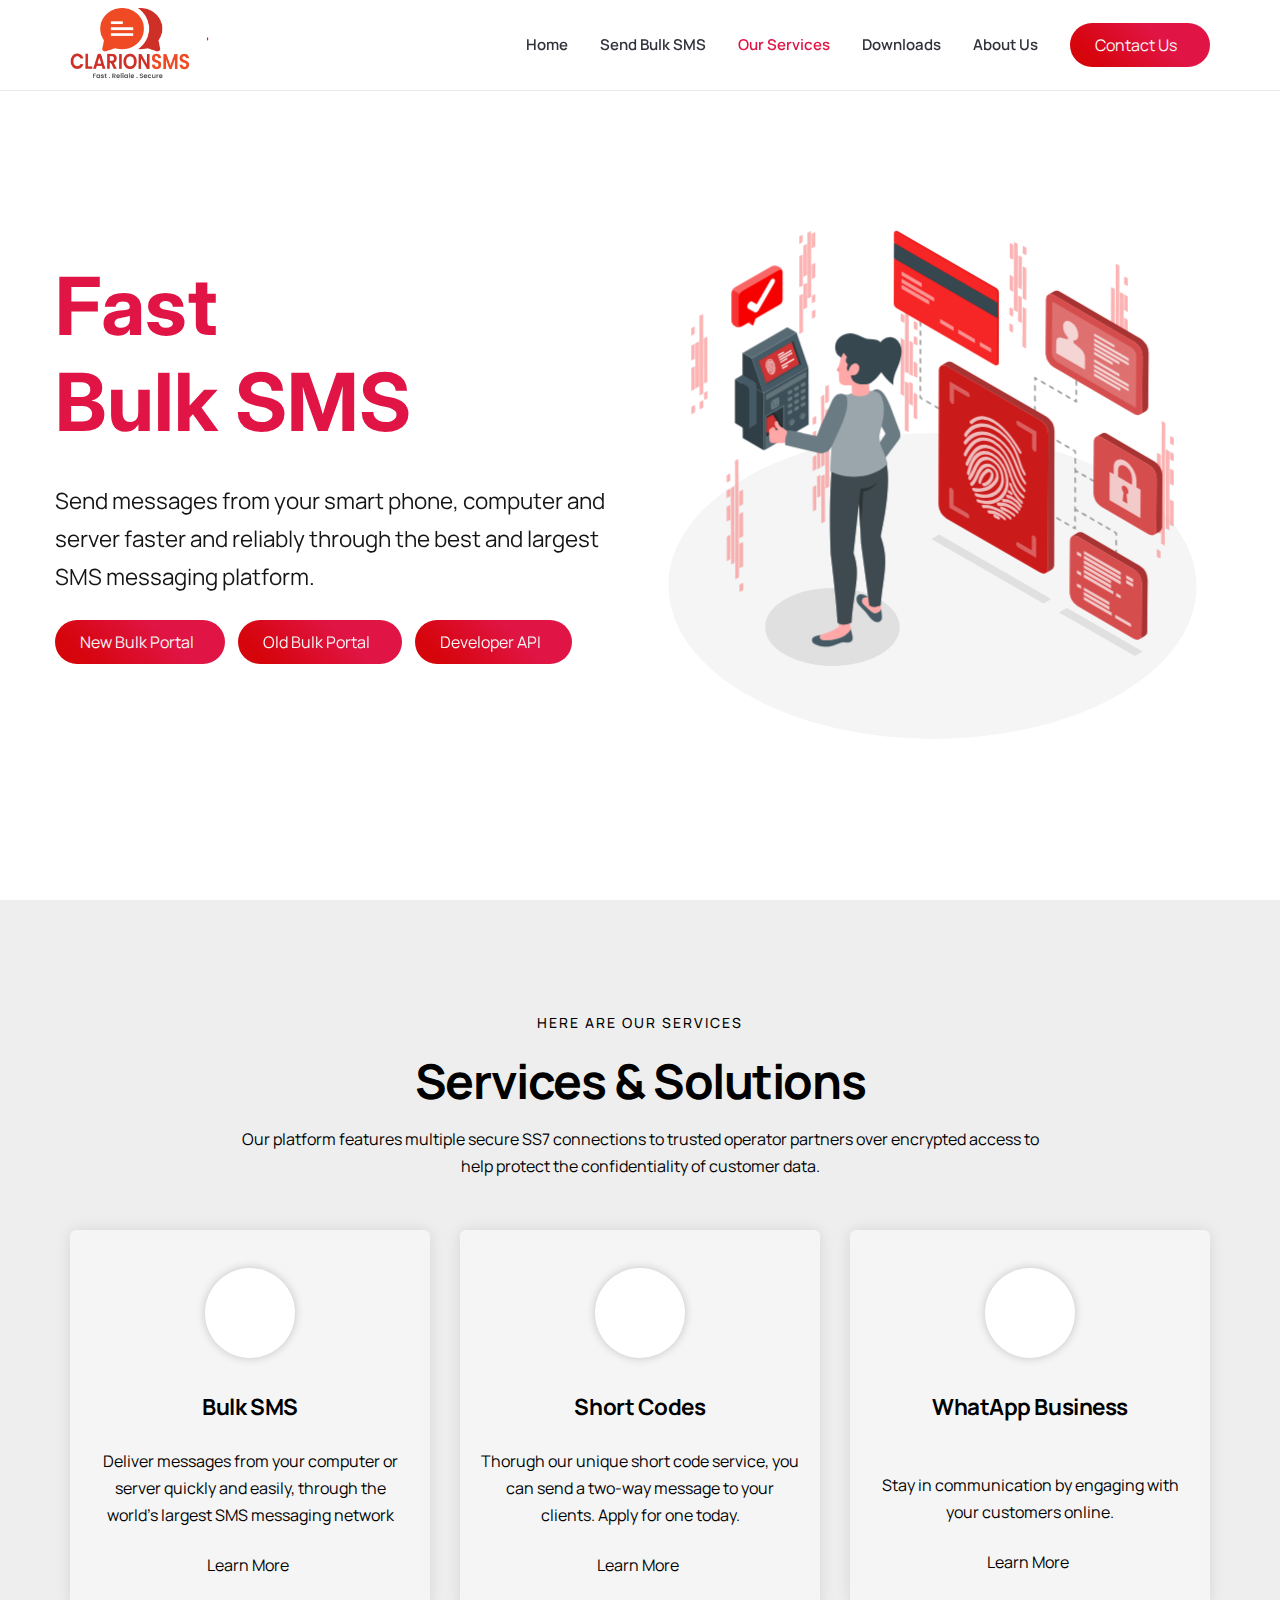
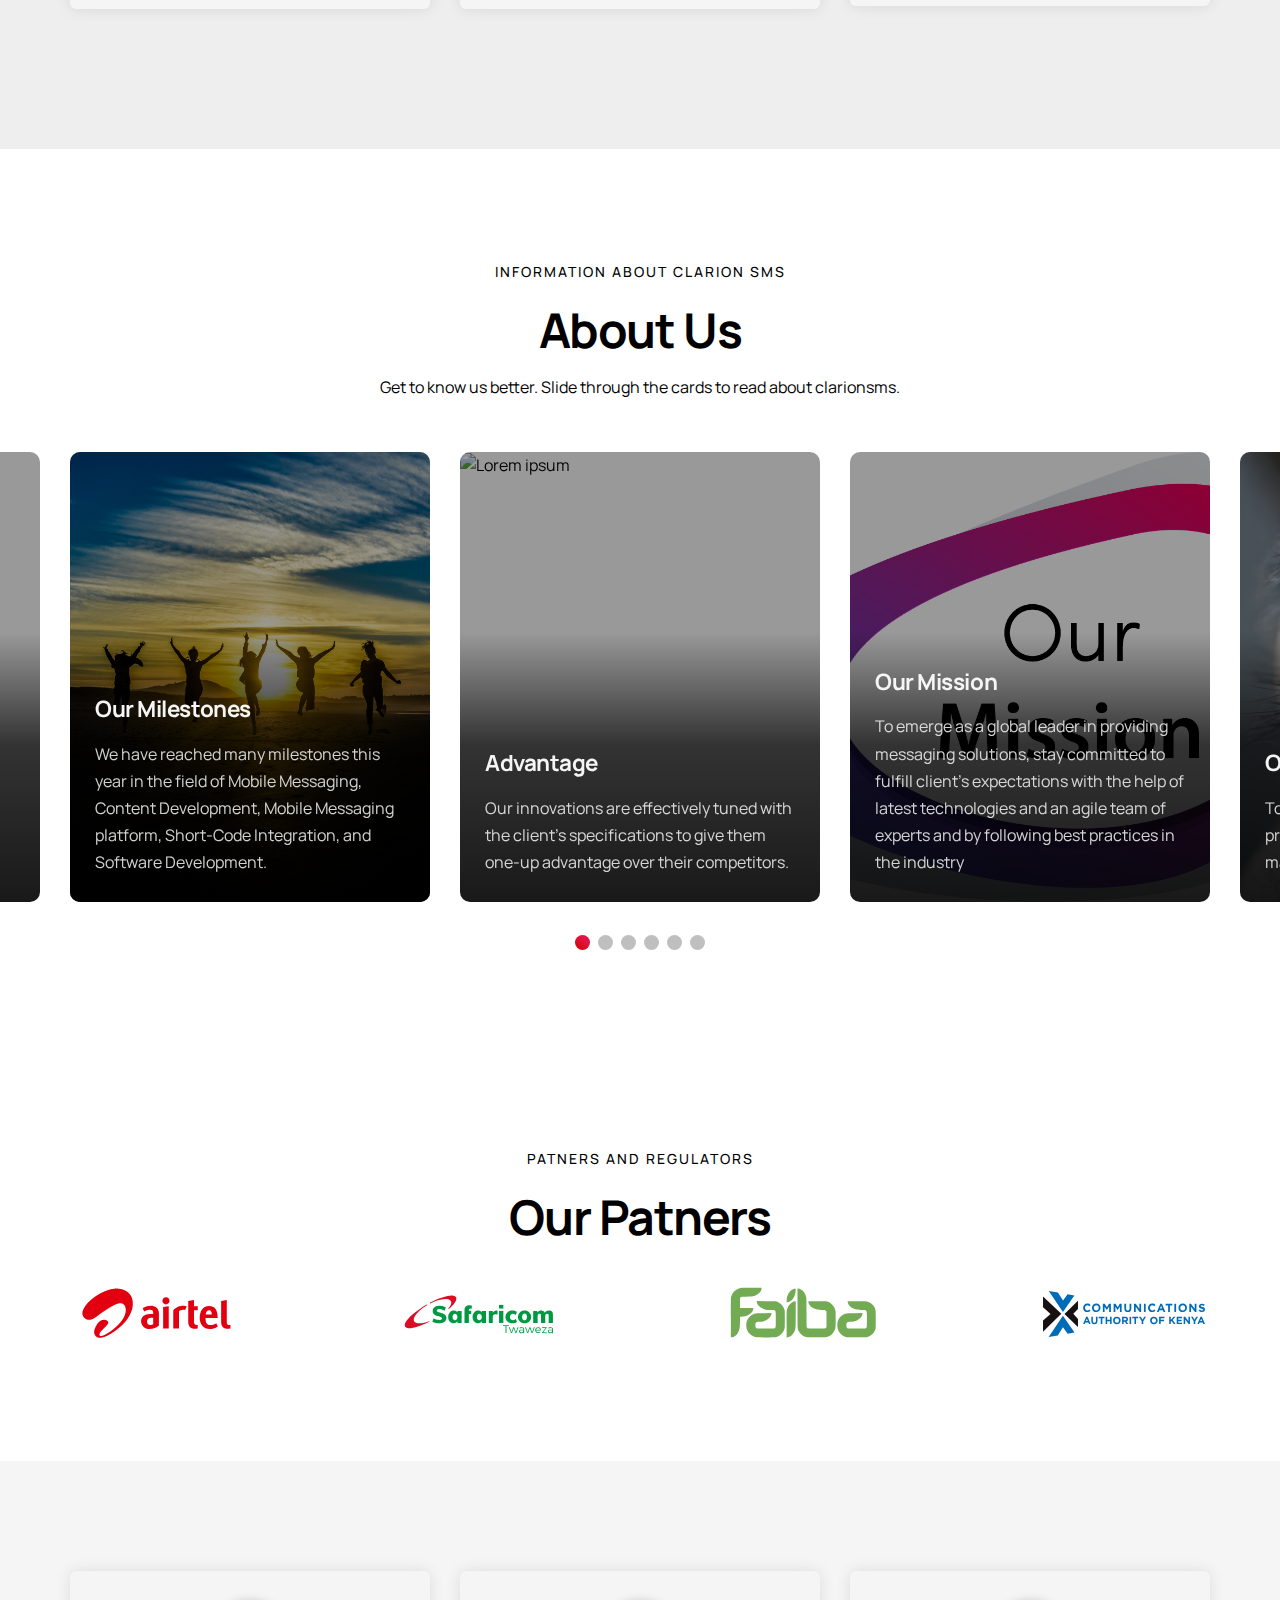
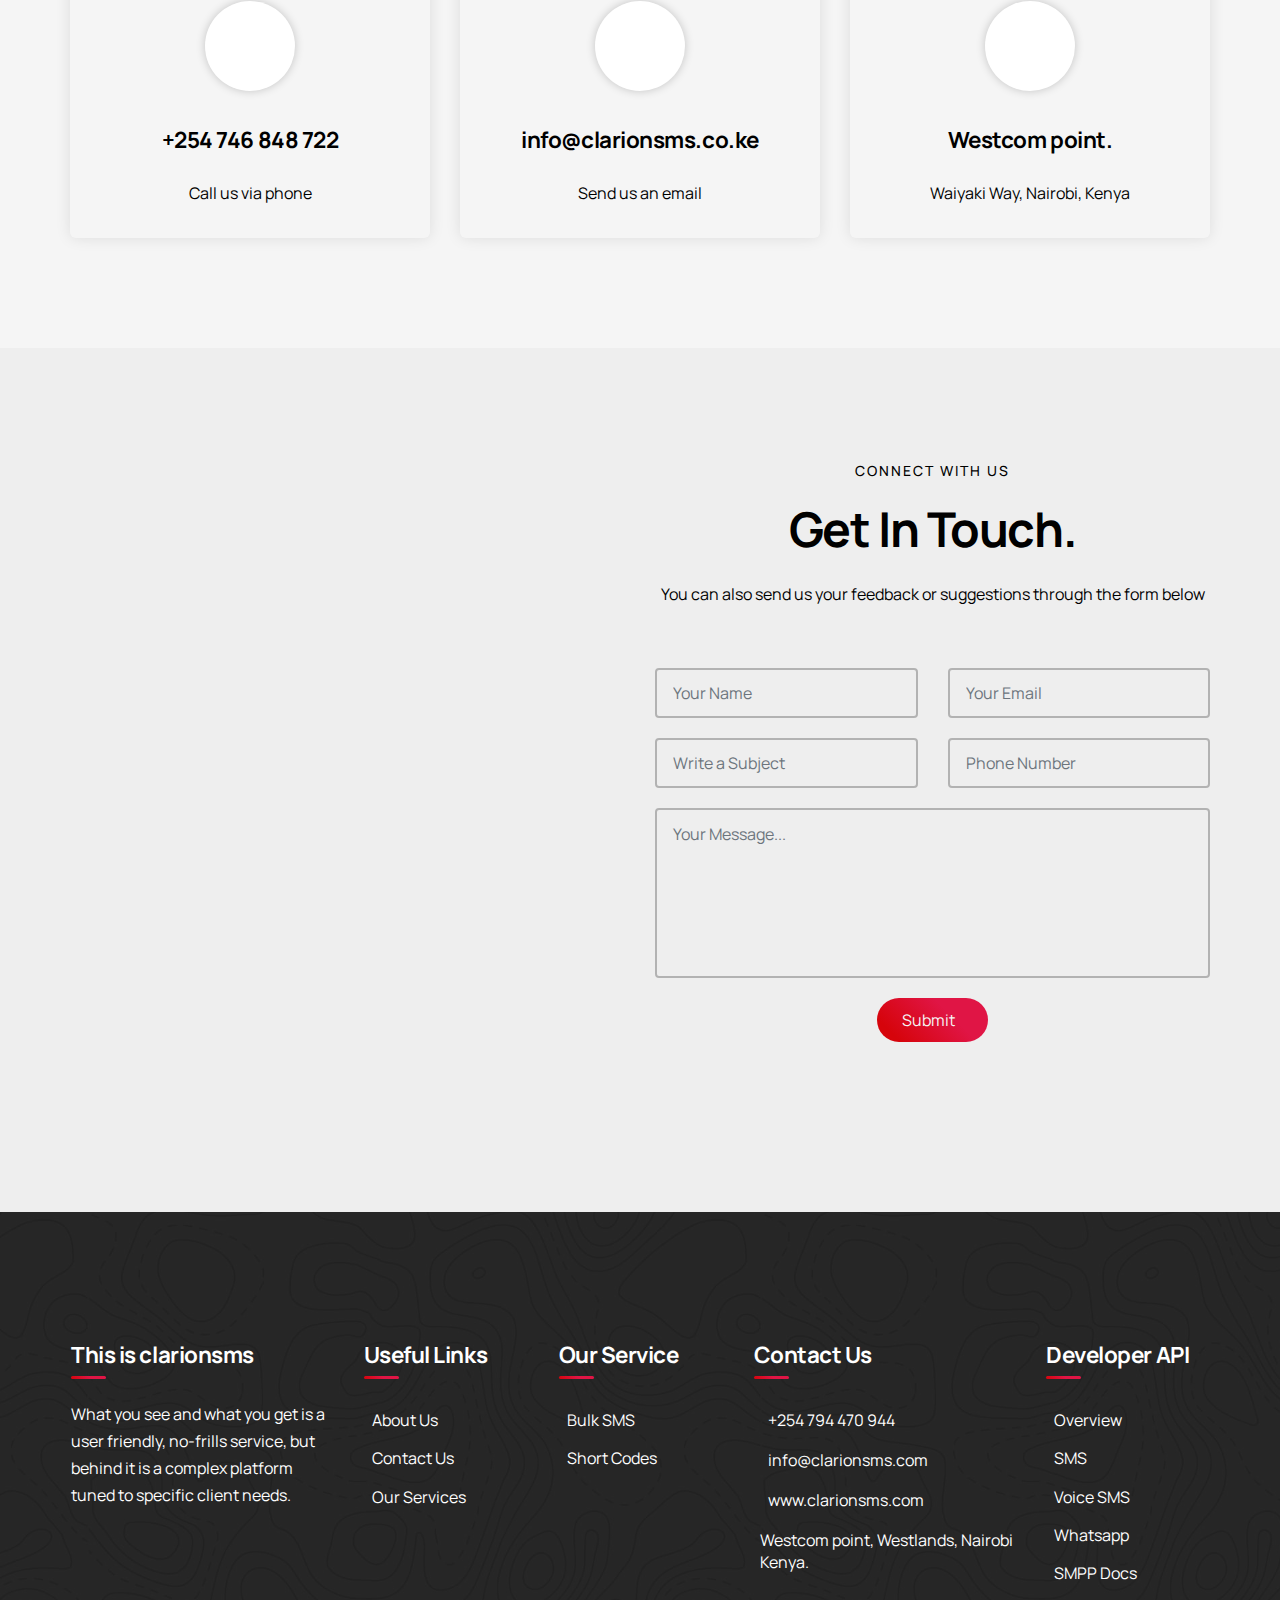
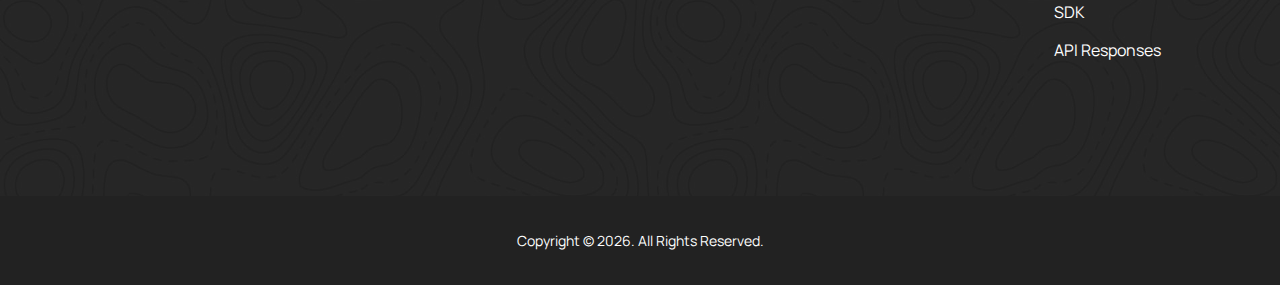
==== commit f3a89510: "Adding Animation to elements" ====
--- a/index.html
+++ b/index.html
@@ -113,17 +113,17 @@
 
               <li class="nav-item dropdown"> <a class="nav-link" href="bulk-sms.html"> Bulk SMS <i
                     class="far fa-comment-dots"></i></a></li>
-             <!-- <li class="nav-item dropdown"> <a class="nav-link" href="mpesa-integration.html"> M-Pesa Integration<i
-                    class="icon-credit-card"></i></a> </li>-->
+              <li class="nav-item dropdown"> <a class="nav-link" href="mpesa-integration.html"> Web Development<i
+                    class="icon-credit-card"></i></a> </li>
               <li class="nav-item dropdown"> <a class="nav-link" href="short-code.html">Short Codes <i
                     class="fas fa-list-ol"></i></a></li>
               <li class="nav-item dropdown"> <a class="nav-link" href="whatsapp-business.html">Whatsspp Business<i
                     class="fab fa-whatsapp"></i></a>
               </li>
-             <!-- <li class="nav-item dropdown"> <a class="nav-link" href="ussd.html">USSD<i
+              <li class="nav-item dropdown"> <a class="nav-link" href="ecommerce-solution.html">E-commerce Solution<i
                     class="icon-screen-smartphone"></i></a>
               </li>
-              <li class="nav-item dropdown"> <a class="nav-link" href="#" data-toggle="modal" data-target="#modalSurvey"
+              <!--<li class="nav-item dropdown"> <a class="nav-link" href="#" data-toggle="modal" data-target="#modalSurvey"
                   onclick="scrollMagic()">Surveys<i class="icon-notebook"></i></a></li>-->
 
               <li class="nav-item dropdown"> <a class="nav-link" href="#" data-toggle="modal"
@@ -145,7 +145,7 @@
         <!-- Navbar Toggle -->
         <ul class="navbar-nav toggle">
           <li class="nav-item"><a href="#" class="nav-link" data-toggle="modal" data-target="#menu"><i
-                class="fa fa-menu m-0"></i></a></li>
+                class="fas fa-bars m-0"></i></a></li>
         </ul>
       </div>
     </nav>
@@ -190,7 +190,8 @@
               <div class="col-xl-6 col-lg-6 col-md-6 inner">
                 
                 <div id="download-image" class="download-image">
-                  <object data="assets/images/Invoice-amico.svg"> </object>
+                  <svg class="animated" id="freepik_stories-fingerprint" xmlns="http://www.w3.org/2000/svg" viewBox="0 0 500 500" version="1.1" xmlns:xlink="http://www.w3.org/1999/xlink" xmlns:svgjs="http://svgjs.com/svgjs"><style>svg#freepik_stories-fingerprint:not(.animated) .animable {opacity: 0;}svg#freepik_stories-fingerprint.animated #freepik--Padlock--inject-38 {animation: 1.5s Infinite  linear floating;animation-delay: 0s;}svg#freepik_stories-fingerprint.animated #freepik--Datas--inject-38 {animation: 1.5s Infinite  linear wind;animation-delay: 0s;}svg#freepik_stories-fingerprint.animated #freepik--Fingerprint--inject-38 {animation: 1.5s Infinite  linear floating;animation-delay: 0s;}svg#freepik_stories-fingerprint.animated #freepik--Card--inject-38 {animation: 1.5s Infinite  linear wind;animation-delay: 0s;}svg#freepik_stories-fingerprint.animated #freepik--fingerprint-machine--inject-38 {animation: 1s 1 forwards cubic-bezier(.36,-0.01,.5,1.38) fadeIn,1.5s Infinite  linear wind;animation-delay: 0s,1s;}svg#freepik_stories-fingerprint.animated #freepik--Character--inject-38 {animation: 1.5s Infinite  linear floating;animation-delay: 0s;}svg#freepik_stories-fingerprint.animated #freepik--speech-bubble--inject-38 {animation: 1.5s Infinite  linear wind;animation-delay: 0s;}            @keyframes floating {                0% {                    opacity: 1;                    transform: translateY(0px);                }                50% {                    transform: translateY(-10px);                }                100% {                    opacity: 1;                    transform: translateY(0px);                }            }                    @keyframes wind {                0% {                    transform: rotate( 0deg );                }                25% {                    transform: rotate( 1deg );                }                75% {                    transform: rotate( -1deg );                }            }                    @keyframes fadeIn {                0% {                    opacity: 0;                }                100% {                    opacity: 1;                }            }        </style><g id="freepik--Floor--inject-38" class="animable" style="transform-origin: 250px 352.162px;"><path d="M409,259.73c-88.41-51-231.28-51-319.12,0S2.55,393.54,91,444.58s231.28,51,319.12,0S497.45,310.78,409,259.73Z" style="fill: rgb(245, 245, 245); transform-origin: 250px 352.162px;" id="elhivdn4rjxxc" class="animable"></path></g><g id="freepik--Shadows--inject-38" class="animable" style="transform-origin: 268.304px 364.302px;"><path d="M205,363.66c-22.54-13-59-13-81.36,0s-22.27,34.12.27,47.13,59,13,81.35,0S227.51,376.68,205,363.66Z" style="fill: rgb(224, 224, 224); transform-origin: 164.445px 387.227px;" id="elczp7272wzf8" class="animable"></path><polygon points="351.51 363.15 344.87 367.01 249.08 311.93 255.73 308.06 351.51 363.15" style="fill: rgb(224, 224, 224); transform-origin: 300.295px 337.535px;" id="elyqun68rcn3l" class="animable"></polygon><polygon points="429.67 408.21 423.02 412.07 358.13 374.75 364.78 370.88 429.67 408.21" style="fill: rgb(224, 224, 224); transform-origin: 393.9px 391.475px;" id="el6euw5nvporw" class="animable"></polygon></g><g id="freepik--Code--inject-38" class="animable" style="transform-origin: 250px 202.98px;"><g id="elspmf3d2ib1"><g style="opacity: 0.6; transform-origin: 250px 202.98px;" class="animable" id="el4oxe401h6xg"><polygon points="406.49 146.93 409.33 148.57 409.53 78.38 406.69 76.74 406.49 146.93" style="fill: #F60000; transform-origin: 408.01px 112.655px;" id="elb3lr901g0z6" class="animable"></polygon><polygon points="406.45 159.25 409.3 160.89 409.32 154.6 406.47 152.96 406.45 159.25" style="fill: #F60000; transform-origin: 407.885px 156.925px;" id="eldl86hsh68i" class="animable"></polygon><polygon points="402.68 151.03 405.53 152.67 405.54 146.39 402.7 144.74 402.68 151.03" style="fill: #F60000; transform-origin: 404.11px 148.705px;" id="elrf695xl796i" class="animable"></polygon><polygon points="413.82 163.5 416.66 165.14 416.68 158.85 413.83 157.21 413.82 163.5" style="fill: #F60000; transform-origin: 415.25px 161.175px;" id="el9idd135bp7h" class="animable"></polygon><polygon points="414.03 87.79 414.01 94.06 416.86 95.71 416.88 89.43 414.03 87.79" style="fill: #F60000; transform-origin: 415.445px 91.75px;" id="elvlbuqqz2vws" class="animable"></polygon><polygon points="410.2 140.66 413.04 142.31 413.16 102.65 410.31 101.01 410.2 140.66" style="fill: #F60000; transform-origin: 411.68px 121.66px;" id="eljhyxblm6r7" class="animable"></polygon><polygon points="402.72 136.35 405.57 137.99 405.68 98.33 402.83 96.69 402.72 136.35" style="fill: #F60000; transform-origin: 404.2px 117.34px;" id="el5esvenyzahb" class="animable"></polygon><polygon points="413.95 116.08 416.8 117.73 416.83 104.77 413.99 103.13 413.95 116.08" style="fill: #F60000; transform-origin: 415.39px 110.43px;" id="elsjro76wxk4" class="animable"></polygon><polygon points="413.88 142.79 416.72 144.43 416.78 124.6 413.93 122.96 413.88 142.79" style="fill: #F60000; transform-origin: 415.33px 133.695px;" id="elu1irc1j0dzo" class="animable"></polygon><polygon points="234.12 125.65 234.11 131.94 236.95 133.58 236.97 127.3 234.12 125.65" style="fill: #F60000; transform-origin: 235.54px 129.615px;" id="ellgl5m96nzm" class="animable"></polygon><polygon points="222.94 125.5 225.79 127.14 225.81 120.85 222.96 119.21 222.94 125.5" style="fill: #F60000; transform-origin: 224.375px 123.175px;" id="el81gv7qpldj9" class="animable"></polygon><polygon points="222.98 112.61 225.82 114.25 225.87 99.7 223.02 98.06 222.98 112.61" style="fill: #F60000; transform-origin: 224.425px 106.155px;" id="elkom7gth7ard" class="animable"></polygon><polygon points="234.07 144.76 236.91 146.4 236.93 140.12 234.09 138.48 234.07 144.76" style="fill: #F60000; transform-origin: 235.5px 142.44px;" id="elm54atcos9rq" class="animable"></polygon><polygon points="226.63 168.82 229.47 170.46 229.65 108.45 226.8 106.8 226.63 168.82" style="fill: #F60000; transform-origin: 228.14px 138.63px;" id="elr3ztln3jica" class="animable"></polygon><polygon points="226.48 218.82 229.33 220.46 229.45 178.97 226.6 177.32 226.48 218.82" style="fill: #F60000; transform-origin: 227.965px 198.89px;" id="elotri0wx632" class="animable"></polygon><polygon points="230.3 170.94 233.15 172.58 233.23 144.27 230.38 142.63 230.3 170.94" style="fill: #F60000; transform-origin: 231.765px 157.605px;" id="el7vdxho2my2r" class="animable"></polygon><polygon points="230.23 196.23 233.08 197.87 233.13 179.34 230.28 177.7 230.23 196.23" style="fill: #F60000; transform-origin: 231.68px 187.785px;" id="elhr8b6cu66s" class="animable"></polygon><polygon points="222.77 187.88 225.61 189.52 225.75 142.01 222.9 140.37 222.77 187.88" style="fill: #F60000; transform-origin: 224.26px 164.945px;" id="el8jenfq97rus" class="animable"></polygon><polygon points="233.89 208.14 236.74 209.78 236.79 188.59 233.95 186.94 233.89 208.14" style="fill: #F60000; transform-origin: 235.34px 198.36px;" id="elpqv9tltzc6j" class="animable"></polygon><polygon points="233.99 172.45 236.84 174.1 236.87 161.91 234.03 160.27 233.99 172.45" style="fill: #F60000; transform-origin: 235.43px 167.185px;" id="el3cvht3koicj" class="animable"></polygon><polygon points="453.27 224.02 453.26 230.31 456.1 231.95 456.12 225.66 453.27 224.02" style="fill: #F60000; transform-origin: 454.69px 227.985px;" id="elfayib7ei5sr" class="animable"></polygon><polygon points="441.8 326.95 444.65 328.59 444.67 322.3 441.82 320.66 441.8 326.95" style="fill: #F60000; transform-origin: 443.235px 324.625px;" id="elqggyeqlv8gs" class="animable"></polygon><polygon points="453.22 243.85 456.06 245.49 456.08 239.21 453.24 237.57 453.22 243.85" style="fill: #F60000; transform-origin: 454.65px 241.53px;" id="el9o5stzbed1t" class="animable"></polygon><polygon points="445.64 315.67 448.48 317.31 448.78 212.82 445.94 211.18 445.64 315.67" style="fill: #F60000; transform-origin: 447.21px 264.245px;" id="elz2hmtgnj6q" class="animable"></polygon><polygon points="449.36 302.73 452.2 304.37 452.39 237.09 449.55 235.44 449.36 302.73" style="fill: #F60000; transform-origin: 450.875px 269.905px;" id="el01lbh4kj4j0u" class="animable"></polygon><polygon points="442.02 250.99 444.86 252.64 444.9 240.01 442.05 238.37 442.02 250.99" style="fill: #F60000; transform-origin: 443.46px 245.505px;" id="el0skorkdwtpvi" class="animable"></polygon><polygon points="441.94 279.39 444.78 281.04 444.84 259.84 442 258.2 441.94 279.39" style="fill: #F60000; transform-origin: 443.39px 269.62px;" id="el0w2gvme61ozf" class="animable"></polygon><polygon points="441.86 305.81 444.71 307.45 444.77 286.26 441.92 284.61 441.86 305.81" style="fill: #F60000; transform-origin: 443.315px 296.03px;" id="ellk0ln9wb2k" class="animable"></polygon><polygon points="453.06 299.56 455.9 301.2 455.96 280 453.12 278.36 453.06 299.56" style="fill: #F60000; transform-origin: 454.51px 289.78px;" id="elod2svzu5uy" class="animable"></polygon><polygon points="453.16 264.64 456 266.29 456.04 253.59 453.19 251.95 453.16 264.64" style="fill: #F60000; transform-origin: 454.6px 259.12px;" id="elm4iumstj35m" class="animable"></polygon><polygon points="327.23 61.51 327.21 67.79 330.05 69.43 330.07 63.15 327.23 61.51" style="fill: #F60000; transform-origin: 328.64px 65.47px;" id="el44xmxq156q" class="animable"></polygon><polygon points="315.89 120.2 318.73 121.85 318.75 115.56 315.91 113.92 315.89 120.2" style="fill: #F60000; transform-origin: 317.32px 117.885px;" id="el91vjoy2fx0s" class="animable"></polygon><polygon points="315.85 133.92 318.69 135.56 318.71 129.28 315.87 127.63 315.85 133.92" style="fill: #F60000; transform-origin: 317.28px 131.595px;" id="el3hvq9bnhw3e" class="animable"></polygon><polygon points="319.7 116.11 322.54 117.75 322.71 59.85 319.86 58.21 319.7 116.11" style="fill: #F60000; transform-origin: 321.205px 87.98px;" id="el4xkh1xogogq" class="animable"></polygon><polygon points="323.44 96.85 326.29 98.5 326.37 71.26 323.52 69.61 323.44 96.85" style="fill: #F60000; transform-origin: 324.905px 84.055px;" id="elrytdhm3vg5f" class="animable"></polygon><polygon points="323.36 125.64 326.21 127.28 326.27 105.62 323.42 103.98 323.36 125.64" style="fill: #F60000; transform-origin: 324.815px 115.63px;" id="elbpjjbngtuxp" class="animable"></polygon><polygon points="316.03 71.61 318.87 73.25 318.91 60.63 316.06 58.99 316.03 71.61" style="fill: #F60000; transform-origin: 317.47px 66.12px;" id="elkm097v6bive" class="animable"></polygon><polygon points="315.95 98.84 318.79 100.49 318.83 87.86 315.98 86.22 315.95 98.84" style="fill: #F60000; transform-origin: 317.39px 93.355px;" id="el6gtk3sxwz0r" class="animable"></polygon><polygon points="326.98 147.36 329.83 149.01 329.92 115.37 327.08 113.72 326.98 147.36" style="fill: #F60000; transform-origin: 328.45px 131.365px;" id="elmm1iqeffon" class="animable"></polygon><polygon points="327.1 106.1 329.94 107.74 330.02 80.65 327.18 79.01 327.1 106.1" style="fill: #F60000; transform-origin: 328.56px 93.375px;" id="elmyks2x3fu68" class="animable"></polygon><g id="el6rk2ap7zeha"><g style="opacity: 0.5; transform-origin: 339.445px 193.4px;" class="animable" id="elpib9r1llsqj"><polygon points="406.49 146.93 409.33 148.57 409.53 78.38 406.69 76.74 406.49 146.93" style="fill: rgb(255, 255, 255); transform-origin: 408.01px 112.655px;" id="elab62bfw1o4f" class="animable"></polygon><polygon points="406.45 159.25 409.3 160.89 409.32 154.6 406.47 152.96 406.45 159.25" style="fill: rgb(255, 255, 255); transform-origin: 407.885px 156.925px;" id="el407624hpws8" class="animable"></polygon><polygon points="402.68 151.03 405.53 152.67 405.54 146.39 402.7 144.74 402.68 151.03" style="fill: rgb(255, 255, 255); transform-origin: 404.11px 148.705px;" id="elhv9mbc6a3bq" class="animable"></polygon><polygon points="413.82 163.5 416.66 165.14 416.68 158.85 413.83 157.21 413.82 163.5" style="fill: rgb(255, 255, 255); transform-origin: 415.25px 161.175px;" id="elvy8on2615am" class="animable"></polygon><polygon points="414.03 87.79 414.01 94.06 416.86 95.71 416.88 89.43 414.03 87.79" style="fill: rgb(255, 255, 255); transform-origin: 415.445px 91.75px;" id="elomgyf45m5mi" class="animable"></polygon><polygon points="410.2 140.66 413.04 142.31 413.16 102.65 410.31 101.01 410.2 140.66" style="fill: rgb(255, 255, 255); transform-origin: 411.68px 121.66px;" id="elj8jl9jure2g" class="animable"></polygon><polygon points="402.72 136.35 405.57 137.99 405.68 98.33 402.83 96.69 402.72 136.35" style="fill: rgb(255, 255, 255); transform-origin: 404.2px 117.34px;" id="el48v2aev3c12" class="animable"></polygon><polygon points="413.95 116.08 416.8 117.73 416.83 104.77 413.99 103.13 413.95 116.08" style="fill: rgb(255, 255, 255); transform-origin: 415.39px 110.43px;" id="elos20rv8rd2i" class="animable"></polygon><polygon points="413.88 142.79 416.72 144.43 416.78 124.6 413.93 122.96 413.88 142.79" style="fill: rgb(255, 255, 255); transform-origin: 415.33px 133.695px;" id="elwvqxkoe6c6l" class="animable"></polygon><polygon points="234.12 125.65 234.11 131.94 236.95 133.58 236.97 127.3 234.12 125.65" style="fill: rgb(255, 255, 255); transform-origin: 235.54px 129.615px;" id="el3vrejm6jzdi" class="animable"></polygon><polygon points="222.94 125.5 225.79 127.14 225.81 120.85 222.96 119.21 222.94 125.5" style="fill: rgb(255, 255, 255); transform-origin: 224.375px 123.175px;" id="el8c9oo2stbn" class="animable"></polygon><polygon points="222.98 112.61 225.82 114.25 225.87 99.7 223.02 98.06 222.98 112.61" style="fill: rgb(255, 255, 255); transform-origin: 224.425px 106.155px;" id="elc5jjntki72a" class="animable"></polygon><polygon points="234.07 144.76 236.91 146.4 236.93 140.12 234.09 138.48 234.07 144.76" style="fill: rgb(255, 255, 255); transform-origin: 235.5px 142.44px;" id="elgnjado8txx5" class="animable"></polygon><polygon points="226.63 168.82 229.47 170.46 229.65 108.45 226.8 106.8 226.63 168.82" style="fill: rgb(255, 255, 255); transform-origin: 228.14px 138.63px;" id="elwr1u0bwezun" class="animable"></polygon><polygon points="226.48 218.82 229.33 220.46 229.45 178.97 226.6 177.32 226.48 218.82" style="fill: rgb(255, 255, 255); transform-origin: 227.965px 198.89px;" id="elq22gmrfio1" class="animable"></polygon><polygon points="230.3 170.94 233.15 172.58 233.23 144.27 230.38 142.63 230.3 170.94" style="fill: rgb(255, 255, 255); transform-origin: 231.765px 157.605px;" id="elwjl5oou6bah" class="animable"></polygon><polygon points="230.23 196.23 233.08 197.87 233.13 179.34 230.28 177.7 230.23 196.23" style="fill: rgb(255, 255, 255); transform-origin: 231.68px 187.785px;" id="ely5oezns3vf" class="animable"></polygon><polygon points="222.77 187.88 225.61 189.52 225.75 142.01 222.9 140.37 222.77 187.88" style="fill: rgb(255, 255, 255); transform-origin: 224.26px 164.945px;" id="elpdkkipnvxyh" class="animable"></polygon><polygon points="233.89 208.14 236.74 209.78 236.79 188.59 233.95 186.94 233.89 208.14" style="fill: rgb(255, 255, 255); transform-origin: 235.34px 198.36px;" id="elh4hv76pizwc" class="animable"></polygon><polygon points="233.99 172.45 236.84 174.1 236.87 161.91 234.03 160.27 233.99 172.45" style="fill: rgb(255, 255, 255); transform-origin: 235.43px 167.185px;" id="elwxt6kav50z" class="animable"></polygon><polygon points="453.27 224.02 453.26 230.31 456.1 231.95 456.12 225.66 453.27 224.02" style="fill: rgb(255, 255, 255); transform-origin: 454.69px 227.985px;" id="elrnzgbse2jt" class="animable"></polygon><polygon points="441.8 326.95 444.65 328.59 444.67 322.3 441.82 320.66 441.8 326.95" style="fill: rgb(255, 255, 255); transform-origin: 443.235px 324.625px;" id="el8uio00ilv4u" class="animable"></polygon><polygon points="453.22 243.85 456.06 245.49 456.08 239.21 453.24 237.57 453.22 243.85" style="fill: rgb(255, 255, 255); transform-origin: 454.65px 241.53px;" id="el0agpaf3qogb8" class="animable"></polygon><polygon points="445.64 315.67 448.48 317.31 448.78 212.82 445.94 211.18 445.64 315.67" style="fill: rgb(255, 255, 255); transform-origin: 447.21px 264.245px;" id="eliqs73f0aukf" class="animable"></polygon><polygon points="449.36 302.73 452.2 304.37 452.39 237.09 449.55 235.44 449.36 302.73" style="fill: rgb(255, 255, 255); transform-origin: 450.875px 269.905px;" id="elbisgofzmykl" class="animable"></polygon><polygon points="442.02 250.99 444.86 252.64 444.9 240.01 442.05 238.37 442.02 250.99" style="fill: rgb(255, 255, 255); transform-origin: 443.46px 245.505px;" id="elr10aou2qy5h" class="animable"></polygon><polygon points="441.94 279.39 444.78 281.04 444.84 259.84 442 258.2 441.94 279.39" style="fill: rgb(255, 255, 255); transform-origin: 443.39px 269.62px;" id="eln5dx0yajtih" class="animable"></polygon><polygon points="441.86 305.81 444.71 307.45 444.77 286.26 441.92 284.61 441.86 305.81" style="fill: rgb(255, 255, 255); transform-origin: 443.315px 296.03px;" id="elwo45gyu9z2o" class="animable"></polygon><polygon points="453.06 299.56 455.9 301.2 455.96 280 453.12 278.36 453.06 299.56" style="fill: rgb(255, 255, 255); transform-origin: 454.51px 289.78px;" id="elzkgjtl9eoi" class="animable"></polygon><polygon points="453.16 264.64 456 266.29 456.04 253.59 453.19 251.95 453.16 264.64" style="fill: rgb(255, 255, 255); transform-origin: 454.6px 259.12px;" id="el2q8nen4uti4" class="animable"></polygon><polygon points="327.23 61.51 327.21 67.79 330.05 69.43 330.07 63.15 327.23 61.51" style="fill: rgb(255, 255, 255); transform-origin: 328.64px 65.47px;" id="elj8ctbewm8im" class="animable"></polygon><polygon points="315.89 120.2 318.73 121.85 318.75 115.56 315.91 113.92 315.89 120.2" style="fill: rgb(255, 255, 255); transform-origin: 317.32px 117.885px;" id="elr7f5inr7yxr" class="animable"></polygon><polygon points="315.85 133.92 318.69 135.56 318.71 129.28 315.87 127.63 315.85 133.92" style="fill: rgb(255, 255, 255); transform-origin: 317.28px 131.595px;" id="elxansugs7d6" class="animable"></polygon><polygon points="319.7 116.11 322.54 117.75 322.71 59.85 319.86 58.21 319.7 116.11" style="fill: rgb(255, 255, 255); transform-origin: 321.205px 87.98px;" id="eldg5gzk8c04e" class="animable"></polygon><polygon points="323.44 96.85 326.29 98.5 326.37 71.26 323.52 69.61 323.44 96.85" style="fill: rgb(255, 255, 255); transform-origin: 324.905px 84.055px;" id="el8nbbd8xr02s" class="animable"></polygon><polygon points="323.36 125.64 326.21 127.28 326.27 105.62 323.42 103.98 323.36 125.64" style="fill: rgb(255, 255, 255); transform-origin: 324.815px 115.63px;" id="el9afqa4zku3o" class="animable"></polygon><polygon points="316.03 71.61 318.87 73.25 318.91 60.63 316.06 58.99 316.03 71.61" style="fill: rgb(255, 255, 255); transform-origin: 317.47px 66.12px;" id="el7a3rsak2n5g" class="animable"></polygon><polygon points="315.95 98.84 318.79 100.49 318.83 87.86 315.98 86.22 315.95 98.84" style="fill: rgb(255, 255, 255); transform-origin: 317.39px 93.355px;" id="el9itiy6guo0b" class="animable"></polygon><polygon points="326.98 147.36 329.83 149.01 329.92 115.37 327.08 113.72 326.98 147.36" style="fill: rgb(255, 255, 255); transform-origin: 328.45px 131.365px;" id="ell6kl94eqvd8" class="animable"></polygon><polygon points="327.1 106.1 329.94 107.74 330.02 80.65 327.18 79.01 327.1 106.1" style="fill: rgb(255, 255, 255); transform-origin: 328.56px 93.375px;" id="ell21dwaepgj" class="animable"></polygon></g></g><polygon points="53.73 119.79 53.92 187.63 51.17 189.22 50.98 121.38 53.73 119.79" style="fill: #F60000; transform-origin: 52.45px 154.505px;" id="elgz4vt6zxkti" class="animable"></polygon><polygon points="53.94 193.47 53.95 199.53 51.21 201.12 51.19 195.06 53.94 193.47" style="fill: #F60000; transform-origin: 52.57px 197.295px;" id="eledd3yd8h5lm" class="animable"></polygon><polygon points="57.59 185.51 57.61 191.59 54.86 193.18 54.84 187.1 57.59 185.51" style="fill: #F60000; transform-origin: 56.225px 189.345px;" id="eloncreriiove" class="animable"></polygon><polygon points="46.82 197.58 46.84 203.64 44.09 205.23 44.07 199.16 46.82 197.58" style="fill: #F60000; transform-origin: 45.455px 201.405px;" id="el9nnswakodwg" class="animable"></polygon><polygon points="46.63 130.47 46.65 136.53 43.9 138.12 43.88 132.06 46.63 130.47" style="fill: #F60000; transform-origin: 45.265px 134.295px;" id="eld8liec1hw" class="animable"></polygon><polygon points="50.24 143.24 50.34 181.57 47.6 183.16 47.49 144.83 50.24 143.24" style="fill: #F60000; transform-origin: 48.915px 163.2px;" id="elvx55bugq2i" class="animable"></polygon><polygon points="57.46 139.07 57.57 177.4 54.82 178.99 54.71 140.66 57.46 139.07" style="fill: #F60000; transform-origin: 56.14px 159.03px;" id="elulryz7hb5d" class="animable"></polygon><polygon points="46.67 145.3 46.71 157.83 43.96 159.41 43.92 146.89 46.67 145.3" style="fill: #F60000; transform-origin: 45.315px 152.355px;" id="elowa20wg32u" class="animable"></polygon><polygon points="46.73 164.47 46.78 183.63 44.03 185.22 43.98 166.05 46.73 164.47" style="fill: #F60000; transform-origin: 45.38px 174.845px;" id="eltwz16t589o" class="animable"></polygon><polygon points="150.49 206.88 150.51 212.95 147.76 214.53 147.74 208.47 150.49 206.88" style="fill: #F60000; transform-origin: 149.125px 210.705px;" id="ellpur9b2zan" class="animable"></polygon><polygon points="161.28 200.66 161.29 206.72 158.55 208.31 158.53 202.24 161.28 200.66" style="fill: #F60000; transform-origin: 159.91px 204.485px;" id="el5v3wgpb8r4l" class="animable"></polygon><polygon points="161.22 180.21 161.26 194.27 158.51 195.86 158.47 181.79 161.22 180.21" style="fill: #F60000; transform-origin: 159.865px 188.035px;" id="elbeez3dnzd0i" class="animable"></polygon><polygon points="150.53 219.28 150.54 225.34 147.79 226.93 147.78 220.87 150.53 219.28" style="fill: #F60000; transform-origin: 149.16px 223.105px;" id="elvq5efkyue6b" class="animable"></polygon><polygon points="157.58 188.65 157.75 248.58 154.99 250.18 154.82 190.24 157.58 188.65" style="fill: #F60000; transform-origin: 156.285px 219.415px;" id="elhatdjoqj0em" class="animable"></polygon><polygon points="157.77 256.81 157.89 296.93 155.13 298.52 155.01 258.41 157.77 256.81" style="fill: #F60000; transform-origin: 156.45px 277.665px;" id="elzopgrv4y619" class="animable"></polygon><polygon points="154.11 223.28 154.19 250.64 151.44 252.23 151.36 224.87 154.11 223.28" style="fill: #F60000; transform-origin: 152.775px 237.755px;" id="el6cov7unaiom" class="animable"></polygon><polygon points="154.2 257.19 154.25 275.09 151.51 276.68 151.46 258.77 154.2 257.19" style="fill: #F60000; transform-origin: 152.855px 266.935px;" id="ela7yylcaxa39" class="animable"></polygon><polygon points="161.34 221.09 161.47 267.03 158.72 268.62 158.59 222.68 161.34 221.09" style="fill: #F60000; transform-origin: 160.03px 244.855px;" id="el44nosij3oi2" class="animable"></polygon><polygon points="150.66 266.11 150.72 286.6 147.97 288.19 147.91 267.7 150.66 266.11" style="fill: #F60000; transform-origin: 149.315px 277.15px;" id="elb8urlvscz" class="animable"></polygon><polygon points="150.59 240.33 150.62 252.11 147.87 253.7 147.84 241.92 150.59 240.33" style="fill: #F60000; transform-origin: 149.23px 247.015px;" id="elrhs0astt5r" class="animable"></polygon><polygon points="76.98 256.04 77 262.1 74.25 263.69 74.23 257.63 76.98 256.04" style="fill: #F60000; transform-origin: 75.615px 259.865px;" id="elbs055iuy0f" class="animable"></polygon><polygon points="88.05 349.45 88.06 355.52 85.31 357.11 85.3 351.03 88.05 349.45" style="fill: #F60000; transform-origin: 86.68px 353.28px;" id="el0fa4nhc9kuwf" class="animable"></polygon><polygon points="77.02 269.13 77.03 275.21 74.28 276.79 74.27 270.72 77.02 269.13" style="fill: #F60000; transform-origin: 75.65px 272.96px;" id="eljzo4bv07kzc" class="animable"></polygon><polygon points="84.07 243.62 84.36 344.63 81.61 346.22 81.32 245.21 84.07 243.62" style="fill: #F60000; transform-origin: 82.84px 294.92px;" id="elo9wvrn3d517" class="animable"></polygon><polygon points="80.58 267.07 80.77 332.12 78 333.71 77.82 268.67 80.58 267.07" style="fill: #F60000; transform-origin: 79.295px 300.39px;" id="elh2576mqc0me" class="animable"></polygon><polygon points="87.82 269.9 87.86 282.11 85.11 283.7 85.07 271.49 87.82 269.9" style="fill: #F60000; transform-origin: 86.465px 276.8px;" id="elznpqo9pjjeo" class="animable"></polygon><polygon points="87.88 289.07 87.93 309.56 85.19 311.15 85.13 290.66 87.88 289.07" style="fill: #F60000; transform-origin: 86.53px 300.11px;" id="elbkmys1s1hl" class="animable"></polygon><polygon points="87.95 314.61 88.01 335.08 85.26 336.67 85.2 316.19 87.95 314.61" style="fill: #F60000; transform-origin: 86.605px 325.64px;" id="elatb6n6m83t9" class="animable"></polygon><polygon points="77.13 308.56 77.19 329.05 74.44 330.64 74.38 310.15 77.13 308.56" style="fill: #F60000; transform-origin: 75.785px 319.6px;" id="elpkv5sesfovc" class="animable"></polygon><polygon points="77.06 283.02 77.09 295.3 74.34 296.88 74.31 284.61 77.06 283.02" style="fill: #F60000; transform-origin: 75.7px 289.95px;" id="elbcmynekp3p" class="animable"></polygon><polygon points="138.88 52.05 138.9 58.11 136.15 59.7 136.14 53.63 138.88 52.05" style="fill: #F60000; transform-origin: 137.52px 55.875px;" id="el9x04rqgctl6" class="animable"></polygon><polygon points="149.83 102.7 149.85 108.77 147.1 110.35 147.08 104.29 149.83 102.7" style="fill: #F60000; transform-origin: 148.465px 106.525px;" id="elllwj726afoo" class="animable"></polygon><polygon points="149.87 115.95 149.89 122.03 147.14 123.62 147.12 117.54 149.87 115.95" style="fill: #F60000; transform-origin: 148.505px 119.785px;" id="elm5tdn4r3yz" class="animable"></polygon><polygon points="146 48.85 146.16 104.82 143.41 106.41 143.26 50.43 146 48.85" style="fill: #F60000; transform-origin: 144.71px 77.63px;" id="el4ht758mfvds" class="animable"></polygon><polygon points="142.48 59.87 142.55 86.19 139.8 87.78 139.73 61.45 142.48 59.87" style="fill: #F60000; transform-origin: 141.14px 73.825px;" id="elmqms8w25b48" class="animable"></polygon><polygon points="142.57 93.09 142.63 114.02 139.88 115.61 139.82 94.67 142.57 93.09" style="fill: #F60000; transform-origin: 141.225px 104.35px;" id="elsxdganq0h5h" class="animable"></polygon><polygon points="149.68 49.61 149.72 61.8 146.97 63.39 146.93 51.19 149.68 49.61" style="fill: #F60000; transform-origin: 148.325px 56.5px;" id="el5xgo2vebqyt" class="animable"></polygon><polygon points="149.76 75.92 149.79 88.13 147.04 89.71 147.01 77.51 149.76 75.92" style="fill: #F60000; transform-origin: 148.4px 82.815px;" id="el8sth2lye02b" class="animable"></polygon><polygon points="139.03 102.52 139.12 135.03 136.37 136.62 136.28 104.11 139.03 102.52" style="fill: #F60000; transform-origin: 137.7px 119.57px;" id="elt3oy7odg8uh" class="animable"></polygon><polygon points="138.93 68.95 139.01 95.14 136.26 96.73 136.18 70.54 138.93 68.95" style="fill: #F60000; transform-origin: 137.595px 82.84px;" id="elhlai0e7qqi" class="animable"></polygon><g id="eluu9p6zkr8jj"><g style="opacity: 0.5; transform-origin: 102.675px 202.98px;" class="animable" id="el4zsnr8kduet"><polygon points="53.73 119.79 53.92 187.63 51.17 189.22 50.98 121.38 53.73 119.79" style="fill: rgb(255, 255, 255); transform-origin: 52.45px 154.505px;" id="elowry27xlro" class="animable"></polygon><polygon points="53.94 193.47 53.95 199.53 51.21 201.12 51.19 195.06 53.94 193.47" style="fill: rgb(255, 255, 255); transform-origin: 52.57px 197.295px;" id="elf9mall1s5vn" class="animable"></polygon><polygon points="57.59 185.51 57.61 191.59 54.86 193.18 54.84 187.1 57.59 185.51" style="fill: rgb(255, 255, 255); transform-origin: 56.225px 189.345px;" id="elyk79x0loaa" class="animable"></polygon><polygon points="46.82 197.58 46.84 203.64 44.09 205.23 44.07 199.16 46.82 197.58" style="fill: rgb(255, 255, 255); transform-origin: 45.455px 201.405px;" id="el11o96xahd9d" class="animable"></polygon><polygon points="46.63 130.47 46.65 136.53 43.9 138.12 43.88 132.06 46.63 130.47" style="fill: rgb(255, 255, 255); transform-origin: 45.265px 134.295px;" id="elx65pyeplg2g" class="animable"></polygon><polygon points="50.24 143.24 50.34 181.57 47.6 183.16 47.49 144.83 50.24 143.24" style="fill: rgb(255, 255, 255); transform-origin: 48.915px 163.2px;" id="elv1dv5fyv8w" class="animable"></polygon><polygon points="57.46 139.07 57.57 177.4 54.82 178.99 54.71 140.66 57.46 139.07" style="fill: rgb(255, 255, 255); transform-origin: 56.14px 159.03px;" id="elmavbb63qgp" class="animable"></polygon><polygon points="46.67 145.3 46.71 157.83 43.96 159.41 43.92 146.89 46.67 145.3" style="fill: rgb(255, 255, 255); transform-origin: 45.315px 152.355px;" id="el2cjpneix91l" class="animable"></polygon><polygon points="46.73 164.47 46.78 183.63 44.03 185.22 43.98 166.05 46.73 164.47" style="fill: rgb(255, 255, 255); transform-origin: 45.38px 174.845px;" id="elqqazv7g1y6l" class="animable"></polygon><polygon points="150.49 206.88 150.51 212.95 147.76 214.53 147.74 208.47 150.49 206.88" style="fill: rgb(255, 255, 255); transform-origin: 149.125px 210.705px;" id="el2sc4evcn2y1" class="animable"></polygon><polygon points="161.28 200.66 161.29 206.72 158.55 208.31 158.53 202.24 161.28 200.66" style="fill: rgb(255, 255, 255); transform-origin: 159.91px 204.485px;" id="elxjsnq0a79" class="animable"></polygon><polygon points="161.22 180.21 161.26 194.27 158.51 195.86 158.47 181.79 161.22 180.21" style="fill: rgb(255, 255, 255); transform-origin: 159.865px 188.035px;" id="el5kyxj9g9ltr" class="animable"></polygon><polygon points="150.53 219.28 150.54 225.34 147.79 226.93 147.78 220.87 150.53 219.28" style="fill: rgb(255, 255, 255); transform-origin: 149.16px 223.105px;" id="eltcid5fibg8b" class="animable"></polygon><polygon points="157.58 188.65 157.75 248.58 154.99 250.18 154.82 190.24 157.58 188.65" style="fill: rgb(255, 255, 255); transform-origin: 156.285px 219.415px;" id="el4muj972ph8j" class="animable"></polygon><polygon points="157.77 256.81 157.89 296.93 155.13 298.52 155.01 258.41 157.77 256.81" style="fill: rgb(255, 255, 255); transform-origin: 156.45px 277.665px;" id="eldiy2anj995" class="animable"></polygon><polygon points="154.11 223.28 154.19 250.64 151.44 252.23 151.36 224.87 154.11 223.28" style="fill: rgb(255, 255, 255); transform-origin: 152.775px 237.755px;" id="eldqc0eodov0c" class="animable"></polygon><polygon points="154.2 257.19 154.25 275.09 151.51 276.68 151.46 258.77 154.2 257.19" style="fill: rgb(255, 255, 255); transform-origin: 152.855px 266.935px;" id="elk0t3jdqgwvd" class="animable"></polygon><polygon points="161.34 221.09 161.47 267.03 158.72 268.62 158.59 222.68 161.34 221.09" style="fill: rgb(255, 255, 255); transform-origin: 160.03px 244.855px;" id="el13229tiw3bu9" class="animable"></polygon><polygon points="150.66 266.11 150.72 286.6 147.97 288.19 147.91 267.7 150.66 266.11" style="fill: rgb(255, 255, 255); transform-origin: 149.315px 277.15px;" id="eldyepro8eqpp" class="animable"></polygon><polygon points="150.59 240.33 150.62 252.11 147.87 253.7 147.84 241.92 150.59 240.33" style="fill: rgb(255, 255, 255); transform-origin: 149.23px 247.015px;" id="el3x5bti782z5" class="animable"></polygon><polygon points="76.98 256.04 77 262.1 74.25 263.69 74.23 257.63 76.98 256.04" style="fill: rgb(255, 255, 255); transform-origin: 75.615px 259.865px;" id="elwbynx4wh88" class="animable"></polygon><polygon points="88.05 349.45 88.06 355.52 85.31 357.11 85.3 351.03 88.05 349.45" style="fill: rgb(255, 255, 255); transform-origin: 86.68px 353.28px;" id="elf60yuynboit" class="animable"></polygon><polygon points="77.02 269.13 77.03 275.21 74.28 276.79 74.27 270.72 77.02 269.13" style="fill: rgb(255, 255, 255); transform-origin: 75.65px 272.96px;" id="ela0j9ymq53wm" class="animable"></polygon><polygon points="84.07 243.62 84.36 344.63 81.61 346.22 81.32 245.21 84.07 243.62" style="fill: rgb(255, 255, 255); transform-origin: 82.84px 294.92px;" id="elfroenvxnpp6" class="animable"></polygon><polygon points="80.58 267.07 80.77 332.12 78 333.71 77.82 268.67 80.58 267.07" style="fill: rgb(255, 255, 255); transform-origin: 79.295px 300.39px;" id="el8wq00jtc47v" class="animable"></polygon><polygon points="87.82 269.9 87.86 282.11 85.11 283.7 85.07 271.49 87.82 269.9" style="fill: rgb(255, 255, 255); transform-origin: 86.465px 276.8px;" id="elzrei66p3k7" class="animable"></polygon><polygon points="87.88 289.07 87.93 309.56 85.19 311.15 85.13 290.66 87.88 289.07" style="fill: rgb(255, 255, 255); transform-origin: 86.53px 300.11px;" id="eln2l3rqgrmfp" class="animable"></polygon><polygon points="87.95 314.61 88.01 335.08 85.26 336.67 85.2 316.19 87.95 314.61" style="fill: rgb(255, 255, 255); transform-origin: 86.605px 325.64px;" id="elbi50rny7qyt" class="animable"></polygon><polygon points="77.13 308.56 77.19 329.05 74.44 330.64 74.38 310.15 77.13 308.56" style="fill: rgb(255, 255, 255); transform-origin: 75.785px 319.6px;" id="el9k5lsylooe6" class="animable"></polygon><polygon points="77.06 283.02 77.09 295.3 74.34 296.88 74.31 284.61 77.06 283.02" style="fill: rgb(255, 255, 255); transform-origin: 75.7px 289.95px;" id="el9ygjmxi5tc" class="animable"></polygon><polygon points="138.88 52.05 138.9 58.11 136.15 59.7 136.14 53.63 138.88 52.05" style="fill: rgb(255, 255, 255); transform-origin: 137.52px 55.875px;" id="elhbsaaxo0x6g" class="animable"></polygon><polygon points="149.83 102.7 149.85 108.77 147.1 110.35 147.08 104.29 149.83 102.7" style="fill: rgb(255, 255, 255); transform-origin: 148.465px 106.525px;" id="elnz5xmpmz50c" class="animable"></polygon><polygon points="149.87 115.95 149.89 122.03 147.14 123.62 147.12 117.54 149.87 115.95" style="fill: rgb(255, 255, 255); transform-origin: 148.505px 119.785px;" id="elu0qgqtijyx" class="animable"></polygon><polygon points="146 48.85 146.16 104.82 143.41 106.41 143.26 50.43 146 48.85" style="fill: rgb(255, 255, 255); transform-origin: 144.71px 77.63px;" id="ellqevuseszp" class="animable"></polygon><polygon points="142.48 59.87 142.55 86.19 139.8 87.78 139.73 61.45 142.48 59.87" style="fill: rgb(255, 255, 255); transform-origin: 141.14px 73.825px;" id="ellt69vlrnq3t" class="animable"></polygon><polygon points="142.57 93.09 142.63 114.02 139.88 115.61 139.82 94.67 142.57 93.09" style="fill: rgb(255, 255, 255); transform-origin: 141.225px 104.35px;" id="el7440lsmdnne" class="animable"></polygon><polygon points="149.68 49.61 149.72 61.8 146.97 63.39 146.93 51.19 149.68 49.61" style="fill: rgb(255, 255, 255); transform-origin: 148.325px 56.5px;" id="elg0ti4exru0w" class="animable"></polygon><polygon points="149.76 75.92 149.79 88.13 147.04 89.71 147.01 77.51 149.76 75.92" style="fill: rgb(255, 255, 255); transform-origin: 148.4px 82.815px;" id="elmj4xftkwwyd" class="animable"></polygon><polygon points="139.03 102.52 139.12 135.03 136.37 136.62 136.28 104.11 139.03 102.52" style="fill: rgb(255, 255, 255); transform-origin: 137.7px 119.57px;" id="elipdryvmcsb" class="animable"></polygon><polygon points="138.93 68.95 139.01 95.14 136.26 96.73 136.18 70.54 138.93 68.95" style="fill: rgb(255, 255, 255); transform-origin: 137.595px 82.84px;" id="elp7iq9kck9ln" class="animable"></polygon></g></g></g></g></g><g id="freepik--Lines--inject-38" class="animable" style="transform-origin: 323.25px 202.422px;"><path d="M239.84,72.2a1.56,1.56,0,0,1,.7,1.22v1.63c0,.45-.32.63-.71.4a1.55,1.55,0,0,1-.71-1.22V72.6C239.13,72.15,239.45,72,239.84,72.2Z" style="fill: rgb(224, 224, 224); transform-origin: 239.83px 73.8316px;" id="elfpr3nacli6g" class="animable"></path><path d="M239.82,78.55a1.58,1.58,0,0,1,.71,1.22v3.15c0,.46-.32.64-.71.41a1.57,1.57,0,0,1-.71-1.23V79C239.11,78.51,239.43,78.33,239.82,78.55Z" style="fill: rgb(224, 224, 224); transform-origin: 239.82px 80.9436px;" id="el1e2mcy02999" class="animable"></path><path d="M239.8,86.42a1.57,1.57,0,0,1,.7,1.23V90.8c0,.45-.31.63-.71.41a1.57,1.57,0,0,1-.7-1.23V86.84C239.09,86.38,239.41,86.2,239.8,86.42Z" style="fill: rgb(224, 224, 224); transform-origin: 239.795px 88.8151px;" id="ela7pfiu5ktoo" class="animable"></path><path d="M239.77,94.3a1.56,1.56,0,0,1,.71,1.23v3.14c0,.46-.31.64-.71.42a1.59,1.59,0,0,1-.71-1.24V94.71C239.06,94.26,239.38,94.08,239.77,94.3Z" style="fill: rgb(224, 224, 224); transform-origin: 239.77px 96.6949px;" id="eledfbd6ouihu" class="animable"></path><path d="M239.75,102.17a1.56,1.56,0,0,1,.71,1.23v3.15c0,.45-.32.64-.71.41a1.59,1.59,0,0,1-.71-1.23v-3.14C239,102.13,239.36,102,239.75,102.17Z" style="fill: rgb(224, 224, 224); transform-origin: 239.748px 104.578px;" id="elza8datz4e9" class="animable"></path><path d="M239.73,110.05a1.56,1.56,0,0,1,.71,1.23v3.15c0,.45-.32.64-.71.41a1.59,1.59,0,0,1-.71-1.23v-3.15C239,110,239.34,109.83,239.73,110.05Z" style="fill: rgb(224, 224, 224); transform-origin: 239.73px 112.446px;" id="elx8dw7sc9of" class="animable"></path><path d="M239.71,117.93a1.53,1.53,0,0,1,.7,1.23v3.14c0,.45-.31.64-.71.41a1.57,1.57,0,0,1-.7-1.22v-3.15C239,117.88,239.32,117.71,239.71,117.93Z" style="fill: rgb(224, 224, 224); transform-origin: 239.705px 120.321px;" id="el8ncr7pcjdds" class="animable"></path><path d="M239.69,125.8a1.57,1.57,0,0,1,.7,1.23v3.15c0,.45-.31.64-.71.41a1.55,1.55,0,0,1-.7-1.23v-3.15C239,125.76,239.3,125.58,239.69,125.8Z" style="fill: rgb(224, 224, 224); transform-origin: 239.685px 128.197px;" id="eld8c4l5c79va" class="animable"></path><path d="M239.66,133.68a1.54,1.54,0,0,1,.71,1.23v3.15c0,.45-.31.63-.71.4a1.55,1.55,0,0,1-.71-1.22v-3.15C239,133.63,239.27,133.46,239.66,133.68Z" style="fill: rgb(224, 224, 224); transform-origin: 239.66px 136.072px;" id="eltspcc88zkw" class="animable"></path><path d="M239.64,141.56a1.53,1.53,0,0,1,.71,1.22v3.15c0,.45-.32.64-.71.41a1.58,1.58,0,0,1-.71-1.22V142C238.93,141.51,239.25,141.33,239.64,141.56Z" style="fill: rgb(224, 224, 224); transform-origin: 239.64px 143.949px;" id="elkytudh9lkf" class="animable"></path><path d="M239.62,149.44a1.52,1.52,0,0,1,.7,1.22v3.15c0,.45-.32.63-.72.4a1.57,1.57,0,0,1-.7-1.22v-3.15C238.91,149.39,239.23,149.21,239.62,149.44Z" style="fill: rgb(224, 224, 224); transform-origin: 239.61px 151.825px;" id="el5a9oed4j7nk" class="animable"></path><path d="M239.6,157.31a1.56,1.56,0,0,1,.7,1.22v3.16c0,.44-.31.63-.71.4a1.53,1.53,0,0,1-.7-1.22v-3.16A.44.44,0,0,1,239.6,157.31Z" style="fill: rgb(224, 224, 224); transform-origin: 239.593px 159.701px;" id="el3gg8g0i375a" class="animable"></path><path d="M239.57,165.19a1.54,1.54,0,0,1,.71,1.22v3.15c0,.45-.31.64-.71.41a1.57,1.57,0,0,1-.71-1.23v-3.15C238.86,165.14,239.18,165,239.57,165.19Z" style="fill: rgb(224, 224, 224); transform-origin: 239.57px 167.588px;" id="elompy24itndn" class="animable"></path><path d="M239.55,173.06a1.54,1.54,0,0,1,.71,1.23v3.15c0,.44-.32.63-.71.4a1.55,1.55,0,0,1-.71-1.22v-3.15C238.84,173,239.16,172.83,239.55,173.06Z" style="fill: rgb(224, 224, 224); transform-origin: 239.55px 175.448px;" id="ely0vw3sjtilg" class="animable"></path><path d="M239.53,180.94a1.57,1.57,0,0,1,.71,1.22v3.16c0,.44-.32.63-.71.4a1.55,1.55,0,0,1-.71-1.22v-3.16C238.82,180.9,239.14,180.71,239.53,180.94Z" style="fill: rgb(224, 224, 224); transform-origin: 239.53px 183.33px;" id="elwb6n7f327nj" class="animable"></path><path d="M239.51,188.82a1.56,1.56,0,0,1,.7,1.22v.82l.72.41a1.57,1.57,0,0,1,.7,1.22c0,.45-.32.63-.71.41l-1.42-.82a1.59,1.59,0,0,1-.71-1.23v-1.63C238.8,188.77,239.12,188.59,239.51,188.82Z" style="fill: rgb(224, 224, 224); transform-origin: 240.21px 190.857px;" id="el3640eh1dt6m" class="animable"></path><path d="M283.72,216a1.53,1.53,0,0,1,.71,1.22c0,.45-.32.63-.71.41L280.87,216a1.56,1.56,0,0,1-.71-1.23c0-.44.32-.63.71-.4Z" style="fill: rgb(224, 224, 224); transform-origin: 282.295px 215.998px;" id="ely8lkbpd7je" class="animable"></path><path d="M276.59,211.86a1.57,1.57,0,0,1,.71,1.22c0,.45-.32.63-.71.41l-2.86-1.65a1.53,1.53,0,0,1-.7-1.22c0-.45.32-.63.71-.41Z" style="fill: rgb(224, 224, 224); transform-origin: 275.165px 211.85px;" id="el56ifs482e47" class="animable"></path><path d="M269.46,207.74a1.59,1.59,0,0,1,.71,1.23.44.44,0,0,1-.72.4l-2.85-1.65a1.54,1.54,0,0,1-.71-1.22c0-.45.32-.63.71-.41Z" style="fill: rgb(224, 224, 224); transform-origin: 268.032px 207.735px;" id="elsnp2hcqcapi" class="animable"></path><path d="M262.32,203.62a1.56,1.56,0,0,1,.71,1.23c0,.45-.32.63-.71.4l-2.85-1.64a1.53,1.53,0,0,1-.71-1.23c0-.45.32-.63.71-.4Z" style="fill: rgb(224, 224, 224); transform-origin: 260.895px 203.615px;" id="el5duzbu5tpbe" class="animable"></path><path d="M255.19,199.5a1.59,1.59,0,0,1,.71,1.23c0,.44-.32.63-.72.4l-2.85-1.65a1.55,1.55,0,0,1-.71-1.22c0-.45.33-.63.71-.4Z" style="fill: rgb(224, 224, 224); transform-origin: 253.76px 199.494px;" id="el8siz1hotf3g" class="animable"></path><path d="M248.06,195.39a1.54,1.54,0,0,1,.7,1.22c0,.45-.32.63-.71.4l-2.85-1.64a1.59,1.59,0,0,1-.71-1.23c0-.44.32-.63.71-.4Z" style="fill: rgb(224, 224, 224); transform-origin: 246.625px 195.376px;" id="elktferq8yend" class="animable"></path><path d="M289.42,219.27a1.55,1.55,0,0,1,.71,1.22c0,.45-.32.63-.71.41l-1.42-.82a1.55,1.55,0,0,1-.7-1.22c0-.45.31-.64.71-.41Z" style="fill: rgb(224, 224, 224); transform-origin: 288.715px 219.673px;" id="el6xksc3kqomu" class="animable"></path><g id="ell4blmhpm1sa"><g style="opacity: 0.3; transform-origin: 264.46px 146.553px;" class="animable" id="el9i6rjw48s7p"><path d="M239.84,72.2a1.56,1.56,0,0,1,.7,1.22v1.63c0,.45-.32.63-.71.4a1.55,1.55,0,0,1-.71-1.22V72.6C239.13,72.15,239.45,72,239.84,72.2Z" id="el1pe7h51lnju" class="animable" style="transform-origin: 239.83px 73.8316px;"></path><path d="M239.82,78.55a1.58,1.58,0,0,1,.71,1.22v3.15c0,.46-.32.64-.71.41a1.57,1.57,0,0,1-.71-1.23V79C239.11,78.51,239.43,78.33,239.82,78.55Z" id="el7tei9qe452q" class="animable" style="transform-origin: 239.82px 80.9436px;"></path><path d="M239.8,86.42a1.57,1.57,0,0,1,.7,1.23V90.8c0,.45-.31.63-.71.41a1.57,1.57,0,0,1-.7-1.23V86.84C239.09,86.38,239.41,86.2,239.8,86.42Z" id="elmkjbtv281y" class="animable" style="transform-origin: 239.795px 88.8151px;"></path><path d="M239.77,94.3a1.56,1.56,0,0,1,.71,1.23v3.14c0,.46-.31.64-.71.42a1.59,1.59,0,0,1-.71-1.24V94.71C239.06,94.26,239.38,94.08,239.77,94.3Z" id="eltlucml7f6cn" class="animable" style="transform-origin: 239.77px 96.6949px;"></path><path d="M239.75,102.17a1.56,1.56,0,0,1,.71,1.23v3.15c0,.45-.32.64-.71.41a1.59,1.59,0,0,1-.71-1.23v-3.14C239,102.13,239.36,102,239.75,102.17Z" id="elecqt5mcsx6d" class="animable" style="transform-origin: 239.748px 104.578px;"></path><path d="M239.73,110.05a1.56,1.56,0,0,1,.71,1.23v3.15c0,.45-.32.64-.71.41a1.59,1.59,0,0,1-.71-1.23v-3.15C239,110,239.34,109.83,239.73,110.05Z" id="elyjtmkymrykp" class="animable" style="transform-origin: 239.73px 112.446px;"></path><path d="M239.71,117.93a1.53,1.53,0,0,1,.7,1.23v3.14c0,.45-.31.64-.71.41a1.57,1.57,0,0,1-.7-1.22v-3.15C239,117.88,239.32,117.71,239.71,117.93Z" id="elryymdczmpl" class="animable" style="transform-origin: 239.705px 120.321px;"></path><path d="M239.69,125.8a1.57,1.57,0,0,1,.7,1.23v3.15c0,.45-.31.64-.71.41a1.55,1.55,0,0,1-.7-1.23v-3.15C239,125.76,239.3,125.58,239.69,125.8Z" id="elecf1xgy70o" class="animable" style="transform-origin: 239.685px 128.197px;"></path><path d="M239.66,133.68a1.54,1.54,0,0,1,.71,1.23v3.15c0,.45-.31.63-.71.4a1.55,1.55,0,0,1-.71-1.22v-3.15C239,133.63,239.27,133.46,239.66,133.68Z" id="eletbvc9prcxm" class="animable" style="transform-origin: 239.66px 136.072px;"></path><path d="M239.64,141.56a1.53,1.53,0,0,1,.71,1.22v3.15c0,.45-.32.64-.71.41a1.58,1.58,0,0,1-.71-1.22V142C238.93,141.51,239.25,141.33,239.64,141.56Z" id="el5foc232o7yl" class="animable" style="transform-origin: 239.64px 143.949px;"></path><path d="M239.62,149.44a1.52,1.52,0,0,1,.7,1.22v3.15c0,.45-.32.63-.72.4a1.57,1.57,0,0,1-.7-1.22v-3.15C238.91,149.39,239.23,149.21,239.62,149.44Z" id="elvepuwz790vs" class="animable" style="transform-origin: 239.61px 151.825px;"></path><path d="M239.6,157.31a1.56,1.56,0,0,1,.7,1.22v3.16c0,.44-.31.63-.71.4a1.53,1.53,0,0,1-.7-1.22v-3.16A.44.44,0,0,1,239.6,157.31Z" id="elgmo9m048xe" class="animable" style="transform-origin: 239.593px 159.701px;"></path><path d="M239.57,165.19a1.54,1.54,0,0,1,.71,1.22v3.15c0,.45-.31.64-.71.41a1.57,1.57,0,0,1-.71-1.23v-3.15C238.86,165.14,239.18,165,239.57,165.19Z" id="elzim21ui0bvi" class="animable" style="transform-origin: 239.57px 167.588px;"></path><path d="M239.55,173.06a1.54,1.54,0,0,1,.71,1.23v3.15c0,.44-.32.63-.71.4a1.55,1.55,0,0,1-.71-1.22v-3.15C238.84,173,239.16,172.83,239.55,173.06Z" id="elzcrdbh0ksig" class="animable" style="transform-origin: 239.55px 175.448px;"></path><path d="M239.53,180.94a1.57,1.57,0,0,1,.71,1.22v3.16c0,.44-.32.63-.71.4a1.55,1.55,0,0,1-.71-1.22v-3.16C238.82,180.9,239.14,180.71,239.53,180.94Z" id="ellg73o0qxun" class="animable" style="transform-origin: 239.53px 183.33px;"></path><path d="M239.51,188.82a1.56,1.56,0,0,1,.7,1.22v.82l.72.41a1.57,1.57,0,0,1,.7,1.22c0,.45-.32.63-.71.41l-1.42-.82a1.59,1.59,0,0,1-.71-1.23v-1.63C238.8,188.77,239.12,188.59,239.51,188.82Z" id="el2ipz3kqabwx" class="animable" style="transform-origin: 240.21px 190.857px;"></path><path d="M283.72,216a1.53,1.53,0,0,1,.71,1.22c0,.45-.32.63-.71.41L280.87,216a1.56,1.56,0,0,1-.71-1.23c0-.44.32-.63.71-.4Z" id="elgrs55vvem88" class="animable" style="transform-origin: 282.295px 215.998px;"></path><path d="M276.59,211.86a1.57,1.57,0,0,1,.71,1.22c0,.45-.32.63-.71.41l-2.86-1.65a1.53,1.53,0,0,1-.7-1.22c0-.45.32-.63.71-.41Z" id="eluoia8k8o46i" class="animable" style="transform-origin: 275.165px 211.85px;"></path><path d="M269.46,207.74a1.59,1.59,0,0,1,.71,1.23.44.44,0,0,1-.72.4l-2.85-1.65a1.54,1.54,0,0,1-.71-1.22c0-.45.32-.63.71-.41Z" id="elogk1j9lj9ze" class="animable" style="transform-origin: 268.032px 207.735px;"></path><path d="M262.32,203.62a1.56,1.56,0,0,1,.71,1.23c0,.45-.32.63-.71.4l-2.85-1.64a1.53,1.53,0,0,1-.71-1.23c0-.45.32-.63.71-.4Z" id="eldorm3xkzo5i" class="animable" style="transform-origin: 260.895px 203.615px;"></path><path d="M255.19,199.5a1.59,1.59,0,0,1,.71,1.23c0,.44-.32.63-.72.4l-2.85-1.65a1.55,1.55,0,0,1-.71-1.22c0-.45.33-.63.71-.4Z" id="elihjubfca5ro" class="animable" style="transform-origin: 253.76px 199.494px;"></path><path d="M248.06,195.39a1.54,1.54,0,0,1,.7,1.22c0,.45-.32.63-.71.4l-2.85-1.64a1.59,1.59,0,0,1-.71-1.23c0-.44.32-.63.71-.4Z" id="el6pw95akhu2" class="animable" style="transform-origin: 246.625px 195.376px;"></path><path d="M289.42,219.27a1.55,1.55,0,0,1,.71,1.22c0,.45-.32.63-.71.41l-1.42-.82a1.55,1.55,0,0,1-.7-1.22c0-.45.31-.64.71-.41Z" id="elraglksrhm0d" class="animable" style="transform-origin: 288.715px 219.673px;"></path></g></g><path d="M337.49,210.26c.4.23.72.05.72-.4v-1.63a1.57,1.57,0,0,0-.72-1.23c-.39-.23-.71,0-.71.41V209A1.54,1.54,0,0,0,337.49,210.26Z" style="fill: rgb(224, 224, 224); transform-origin: 337.495px 208.634px;" id="elaownk0n0oqj" class="animable"></path><path d="M337.56,185.54c.4.23.72.05.72-.4v-3.55a1.56,1.56,0,0,0-.71-1.24c-.39-.22-.71,0-.71.42v3.55A1.58,1.58,0,0,0,337.56,185.54Z" style="fill: rgb(224, 224, 224); transform-origin: 337.57px 182.952px;" id="elqet09f9yqm" class="animable"></path><path d="M337.54,194.43c.4.22.72,0,.72-.41v-3.55a1.57,1.57,0,0,0-.72-1.23c-.39-.23-.71,0-.71.4v3.55A1.59,1.59,0,0,0,337.54,194.43Z" style="fill: rgb(224, 224, 224); transform-origin: 337.545px 191.833px;" id="el84qqo65o89r" class="animable"></path><path d="M337.51,203.3c.4.23.72,0,.72-.4v-3.55a1.59,1.59,0,0,0-.71-1.23c-.39-.22-.71-.05-.71.41v3.55A1.54,1.54,0,0,0,337.51,203.3Z" style="fill: rgb(224, 224, 224); transform-origin: 337.52px 200.708px;" id="el0960pb0blb3s" class="animable"></path><path d="M339,174.22l-1.42-.82c-.39-.23-.71,0-.71.4v1.63a1.59,1.59,0,0,0,.71,1.23c.4.22.72,0,.72-.41v-.81l.71.41c.39.22.71,0,.71-.41A1.58,1.58,0,0,0,339,174.22Z" style="fill: rgb(224, 224, 224); transform-origin: 338.295px 175.028px;" id="ella4w7wntk0k" class="animable"></path><path d="M367.19,190.48l-2.82-1.63c-.39-.22-.71,0-.71.41a1.55,1.55,0,0,0,.71,1.22l2.82,1.63c.39.23.71,0,.71-.4A1.59,1.59,0,0,0,367.19,190.48Z" style="fill: rgb(224, 224, 224); transform-origin: 365.78px 190.482px;" id="el3mcdn0c5caw" class="animable"></path><path d="M360.15,186.42l-2.82-1.63c-.39-.23-.71,0-.71.4a1.57,1.57,0,0,0,.7,1.23l2.83,1.63c.38.22.7,0,.71-.41A1.55,1.55,0,0,0,360.15,186.42Z" style="fill: rgb(224, 224, 224); transform-origin: 358.74px 186.418px;" id="elx45d9zs191" class="animable"></path><path d="M353.11,182.35l-2.82-1.63c-.39-.22-.71,0-.72.41a1.55,1.55,0,0,0,.71,1.22L353.1,184c.39.23.71,0,.71-.4A1.55,1.55,0,0,0,353.11,182.35Z" style="fill: rgb(224, 224, 224); transform-origin: 351.69px 182.362px;" id="el7oj865s5qni" class="animable"></path><path d="M346.07,178.29l-2.83-1.63c-.39-.23-.71,0-.71.4a1.59,1.59,0,0,0,.71,1.23l2.82,1.63c.39.22.71,0,.71-.41A1.57,1.57,0,0,0,346.07,178.29Z" style="fill: rgb(224, 224, 224); transform-origin: 344.65px 178.288px;" id="elh2hvyf1z6as" class="animable"></path><path d="M371.41,194.55l1.42.82c.39.23.71,0,.71-.4v-1.63a1.57,1.57,0,0,0-.71-1.23c-.4-.22-.71-.05-.71.41v.81l-.71-.41c-.4-.22-.72,0-.72.41A1.58,1.58,0,0,0,371.41,194.55Z" style="fill: rgb(224, 224, 224); transform-origin: 372.115px 193.738px;" id="el621y7qf66lr" class="animable"></path><path d="M372.89,173.15c.39.22.71,0,.72-.41v-3.16a1.55,1.55,0,0,0-.7-1.23c-.4-.23-.71,0-.71.41v3.17A1.56,1.56,0,0,0,372.89,173.15Z" style="fill: rgb(224, 224, 224); transform-origin: 372.905px 170.748px;" id="eld1x6pjjyugf" class="animable"></path><path d="M372.87,181.07c.39.23.71.05.71-.4V177.5a1.6,1.6,0,0,0-.7-1.23c-.4-.22-.71,0-.72.41v3.17A1.53,1.53,0,0,0,372.87,181.07Z" style="fill: rgb(224, 224, 224); transform-origin: 372.87px 178.677px;" id="elc1du47p3c0n" class="animable"></path><path d="M372.85,189c.39.22.71,0,.71-.41v-3.17a1.58,1.58,0,0,0-.71-1.22c-.39-.23-.71,0-.71.41v3.17A1.56,1.56,0,0,0,372.85,189Z" style="fill: rgb(224, 224, 224); transform-origin: 372.85px 186.598px;" id="elyld26gqx1v" class="animable"></path><path d="M372.92,165.23c.39.23.71.05.71-.4V163.2a1.53,1.53,0,0,0-.7-1.22c-.4-.23-.71,0-.71.4V164A1.54,1.54,0,0,0,372.92,165.23Z" style="fill: rgb(224, 224, 224); transform-origin: 372.925px 163.609px;" id="el25cslxtccz4" class="animable"></path><path d="M338.54,216.78l-1.42-.82c-.39-.22-.71,0-.71.41a1.58,1.58,0,0,0,.71,1.22l1.42.82c.39.23.71,0,.71-.41A1.54,1.54,0,0,0,338.54,216.78Z" style="fill: rgb(224, 224, 224); transform-origin: 337.83px 217.187px;" id="elufrnxy80hah" class="animable"></path><path d="M366.39,232.86l-2.78-1.61c-.4-.23-.71,0-.71.41a1.55,1.55,0,0,0,.7,1.22l2.79,1.61c.39.22.71,0,.71-.41A1.55,1.55,0,0,0,366.39,232.86Z" style="fill: rgb(224, 224, 224); transform-origin: 365px 232.868px;" id="elomrd3gra0il" class="animable"></path><path d="M359.43,228.84l-2.79-1.61c-.39-.23-.71,0-.71.4a1.59,1.59,0,0,0,.71,1.23l2.79,1.61c.39.22.71,0,.71-.41A1.57,1.57,0,0,0,359.43,228.84Z" style="fill: rgb(224, 224, 224); transform-origin: 358.035px 228.848px;" id="elvo58p84zj1" class="animable"></path><path d="M352.47,224.82l-2.79-1.61c-.39-.22-.71,0-.71.41a1.58,1.58,0,0,0,.71,1.22l2.78,1.61c.39.22.71,0,.71-.41A1.57,1.57,0,0,0,352.47,224.82Z" style="fill: rgb(224, 224, 224); transform-origin: 351.07px 224.83px;" id="el5iet3sy8qjj" class="animable"></path><path d="M345.51,220.8l-2.79-1.61a.44.44,0,0,0-.72.4,1.59,1.59,0,0,0,.71,1.23l2.79,1.61c.39.22.71,0,.71-.41A1.56,1.56,0,0,0,345.51,220.8Z" style="fill: rgb(224, 224, 224); transform-origin: 344.103px 220.801px;" id="eltmvtplavf89" class="animable"></path><path d="M370.56,236.9l.71.41v.81a1.54,1.54,0,0,0,.71,1.23c.39.22.71.05.71-.41v-1.63a1.58,1.58,0,0,0-.71-1.22l-1.42-.82a.44.44,0,0,0-.72.4A1.59,1.59,0,0,0,370.56,236.9Z" style="fill: rgb(224, 224, 224); transform-origin: 371.263px 237.305px;" id="elw4j45c3fahl" class="animable"></path><path d="M372,247.62c.39.22.71,0,.71-.41V243.9a1.55,1.55,0,0,0-.71-1.22c-.39-.23-.72-.05-.72.4v3.31A1.57,1.57,0,0,0,372,247.62Z" style="fill: rgb(224, 224, 224); transform-origin: 371.995px 245.143px;" id="elre8w0kji9" class="animable"></path><path d="M372.65,252.17A1.52,1.52,0,0,0,372,251c-.4-.23-.72-.06-.72.4v3.3a1.59,1.59,0,0,0,.71,1.23c.39.22.71.05.71-.41v-.92l1.32.76c.39.23.71.05.71-.4a1.56,1.56,0,0,0-.7-1.23l-1.33-.76Z" style="fill: rgb(224, 224, 224); transform-origin: 373.005px 253.462px;" id="ellrcnslirxs" class="animable"></path><path d="M372.63,260.43a1.55,1.55,0,0,0-.71-1.22c-.39-.23-.71,0-.71.4v3.31a1.56,1.56,0,0,0,.71,1.23c.39.22.71,0,.71-.41Z" style="fill: rgb(224, 224, 224); transform-origin: 371.92px 261.678px;" id="elt3n1xb67go" class="animable"></path><path d="M372.61,268.7a1.54,1.54,0,0,0-.71-1.22c-.4-.23-.72-.06-.72.4v3.3a1.57,1.57,0,0,0,.72,1.23c.39.22.71,0,.71-.41Z" style="fill: rgb(224, 224, 224); transform-origin: 371.895px 269.937px;" id="elury3223ieu" class="animable"></path><path d="M371.88,275.74c-.4-.23-.72-.05-.72.4v3.31a1.57,1.57,0,0,0,.71,1.22c.39.23.71.05.71-.4V277A1.54,1.54,0,0,0,371.88,275.74Z" style="fill: rgb(224, 224, 224); transform-origin: 371.87px 278.205px;" id="elb8uoutkkk5b" class="animable"></path><path d="M371.83,292.27c-.4-.23-.72,0-.72.4V296a1.57,1.57,0,0,0,.72,1.22c.39.23.71.05.71-.4v-3.31A1.55,1.55,0,0,0,371.83,292.27Z" style="fill: rgb(224, 224, 224); transform-origin: 371.825px 294.749px;" id="ely2e7jblrv7" class="animable"></path><path d="M371.81,300.53c-.4-.22-.72,0-.72.41v.81l-.71-.41c-.39-.22-.71,0-.71.41a1.57,1.57,0,0,0,.7,1.22l1.43.82c.39.23.71,0,.71-.4v-1.63A1.56,1.56,0,0,0,371.81,300.53Z" style="fill: rgb(224, 224, 224); transform-origin: 371.09px 302.162px;" id="elgmm160nwqpg" class="animable"></path><path d="M366.2,298.93l-2.78-1.61c-.4-.23-.71,0-.71.41a1.56,1.56,0,0,0,.7,1.22l2.79,1.61c.39.22.71,0,.71-.41A1.57,1.57,0,0,0,366.2,298.93Z" style="fill: rgb(224, 224, 224); transform-origin: 364.81px 298.938px;" id="elt09z3v9it5" class="animable"></path><path d="M359.24,294.91l-2.79-1.61c-.39-.22-.71,0-.71.41a1.58,1.58,0,0,0,.71,1.22l2.79,1.61c.39.23.71,0,.71-.4A1.59,1.59,0,0,0,359.24,294.91Z" style="fill: rgb(224, 224, 224); transform-origin: 357.845px 294.922px;" id="elq30rsmgirzc" class="animable"></path><path d="M352.28,290.89l-2.79-1.61c-.39-.22-.71,0-.71.41a1.55,1.55,0,0,0,.71,1.22l2.78,1.61c.4.23.71,0,.71-.41A1.55,1.55,0,0,0,352.28,290.89Z" style="fill: rgb(224, 224, 224); transform-origin: 350.88px 290.902px;" id="elq4yssrxh3o" class="animable"></path><path d="M345.32,286.87l-2.79-1.61c-.39-.22-.71,0-.71.41a1.56,1.56,0,0,0,.7,1.22l2.79,1.61a.44.44,0,0,0,.72-.4A1.59,1.59,0,0,0,345.32,286.87Z" style="fill: rgb(224, 224, 224); transform-origin: 343.927px 286.889px;" id="elewul7mgveiv" class="animable"></path><path d="M338.35,282.85l-1.41-.82c-.39-.22-.71,0-.72.41a1.55,1.55,0,0,0,.71,1.22l1.42.82c.39.23.71,0,.71-.41A1.56,1.56,0,0,0,338.35,282.85Z" style="fill: rgb(224, 224, 224); transform-origin: 337.64px 283.257px;" id="elme93s69y9t" class="animable"></path><path d="M384.88,261.61l2.73,1.58c.39.22.71,0,.71-.41a1.55,1.55,0,0,0-.71-1.22L384.89,260c-.4-.22-.71-.05-.71.41A1.56,1.56,0,0,0,384.88,261.61Z" style="fill: rgb(224, 224, 224); transform-origin: 386.25px 261.591px;" id="elqtpr9tidmp" class="animable"></path><path d="M378.06,257.68l2.73,1.57c.39.23.71,0,.71-.41a1.57,1.57,0,0,0-.71-1.22l-2.72-1.57c-.4-.23-.71-.05-.71.4A1.57,1.57,0,0,0,378.06,257.68Z" style="fill: rgb(224, 224, 224); transform-origin: 379.43px 257.646px;" id="el4hiy5mpsgbj" class="animable"></path><path d="M391.7,265.55l1.42.82c.39.22.71,0,.71-.41a1.55,1.55,0,0,0-.71-1.22l-1.41-.82c-.4-.23-.72-.05-.72.4A1.59,1.59,0,0,0,391.7,265.55Z" style="fill: rgb(224, 224, 224); transform-origin: 392.41px 265.138px;" id="el3mwjw2n59uf" class="animable"></path><path d="M374.14,287l-1.41-.82-.17-.06v-.89a1.57,1.57,0,0,0-.71-1.23c-.39-.22-.71-.05-.71.41v3.3a1.53,1.53,0,0,0,.71,1.22c.39.23.71.05.71-.4v-.85a1.92,1.92,0,0,0,.17.13l1.42.82c.39.22.71.05.71-.41A1.58,1.58,0,0,0,374.14,287Z" style="fill: rgb(224, 224, 224); transform-origin: 373px 286.467px;" id="el9b3ww2sx2ng" class="animable"></path><path d="M401.45,302.77l-2.73-1.58c-.4-.23-.71,0-.71.4a1.56,1.56,0,0,0,.7,1.23l2.74,1.58c.39.22.71.05.71-.41A1.55,1.55,0,0,0,401.45,302.77Z" style="fill: rgb(224, 224, 224); transform-origin: 400.085px 302.797px;" id="elz0dzvg2ugtq" class="animable"></path><path d="M394.62,298.82l-2.73-1.57c-.39-.23-.71,0-.71.4a1.54,1.54,0,0,0,.71,1.23l2.72,1.57c.4.23.71.05.72-.4A1.59,1.59,0,0,0,394.62,298.82Z" style="fill: rgb(224, 224, 224); transform-origin: 393.255px 298.854px;" id="el1g49bjo7anh" class="animable"></path><path d="M387.79,294.88l-2.73-1.58c-.39-.22-.71,0-.71.41a1.55,1.55,0,0,0,.71,1.22l2.73,1.58c.39.23.71.05.71-.4A1.56,1.56,0,0,0,387.79,294.88Z" style="fill: rgb(224, 224, 224); transform-origin: 386.425px 294.912px;" id="elcccm1r8jkv" class="animable"></path><path d="M381,290.94l-2.73-1.58c-.39-.22-.71,0-.72.41a1.55,1.55,0,0,0,.71,1.22l2.73,1.58c.39.23.71.05.71-.4A1.55,1.55,0,0,0,381,290.94Z" style="fill: rgb(224, 224, 224); transform-origin: 379.625px 290.972px;" id="el6rvactfz2bw" class="animable"></path><path d="M407,306l-1.42-.82c-.39-.22-.71,0-.71.4a1.57,1.57,0,0,0,.71,1.23l.71.41V308a1.55,1.55,0,0,0,.71,1.23c.4.23.71.05.71-.41v-1.63A1.54,1.54,0,0,0,407,306Z" style="fill: rgb(224, 224, 224); transform-origin: 406.29px 307.211px;" id="el4noyz7hrsd" class="animable"></path><path d="M406.94,312.61c-.39-.23-.71,0-.71.4v3.36a1.55,1.55,0,0,0,.71,1.22c.39.23.71,0,.71-.4v-3.36A1.56,1.56,0,0,0,406.94,312.61Z" style="fill: rgb(224, 224, 224); transform-origin: 406.94px 315.1px;" id="el5c0mbgj9vyu" class="animable"></path><path d="M406.92,321c-.39-.23-.71-.05-.71.4v3.35a1.57,1.57,0,0,0,.7,1.23c.4.23.71,0,.71-.41v-3.35A1.5,1.5,0,0,0,406.92,321Z" style="fill: rgb(224, 224, 224); transform-origin: 406.915px 323.486px;" id="elen26aycohz" class="animable"></path><path d="M406.89,329.37c-.39-.22-.71,0-.71.41v1.63a1.6,1.6,0,0,0,.7,1.23c.4.23.71,0,.72-.41V330.6A1.56,1.56,0,0,0,406.89,329.37Z" style="fill: rgb(224, 224, 224); transform-origin: 406.89px 331.007px;" id="el6gbi29pxyyr" class="animable"></path><g id="elh1ozwgy4ej6"><g style="opacity: 0.3; transform-origin: 371.965px 247.31px;" class="animable" id="elvqe3d86umj9"><path d="M337.49,210.26c.4.23.72.05.72-.4v-1.63a1.57,1.57,0,0,0-.72-1.23c-.39-.23-.71,0-.71.41V209A1.54,1.54,0,0,0,337.49,210.26Z" id="elndm5swwdkp" class="animable" style="transform-origin: 337.495px 208.634px;"></path><path d="M337.56,185.54c.4.23.72.05.72-.4v-3.55a1.56,1.56,0,0,0-.71-1.24c-.39-.22-.71,0-.71.42v3.55A1.58,1.58,0,0,0,337.56,185.54Z" id="eldjb89m6wy4" class="animable" style="transform-origin: 337.57px 182.952px;"></path><path d="M337.54,194.43c.4.22.72,0,.72-.41v-3.55a1.57,1.57,0,0,0-.72-1.23c-.39-.23-.71,0-.71.4v3.55A1.59,1.59,0,0,0,337.54,194.43Z" id="elzsb401f8cyd" class="animable" style="transform-origin: 337.545px 191.833px;"></path><path d="M337.51,203.3c.4.23.72,0,.72-.4v-3.55a1.59,1.59,0,0,0-.71-1.23c-.39-.22-.71-.05-.71.41v3.55A1.54,1.54,0,0,0,337.51,203.3Z" id="elhuoutbkrja" class="animable" style="transform-origin: 337.52px 200.708px;"></path><path d="M339,174.22l-1.42-.82c-.39-.23-.71,0-.71.4v1.63a1.59,1.59,0,0,0,.71,1.23c.4.22.72,0,.72-.41v-.81l.71.41c.39.22.71,0,.71-.41A1.58,1.58,0,0,0,339,174.22Z" id="el6vxnr1we8r2" class="animable" style="transform-origin: 338.295px 175.028px;"></path><path d="M367.19,190.48l-2.82-1.63c-.39-.22-.71,0-.71.41a1.55,1.55,0,0,0,.71,1.22l2.82,1.63c.39.23.71,0,.71-.4A1.59,1.59,0,0,0,367.19,190.48Z" id="elyg72z5zbszr" class="animable" style="transform-origin: 365.78px 190.482px;"></path><path d="M360.15,186.42l-2.82-1.63c-.39-.23-.71,0-.71.4a1.57,1.57,0,0,0,.7,1.23l2.83,1.63c.38.22.7,0,.71-.41A1.55,1.55,0,0,0,360.15,186.42Z" id="ell9164ujmef9" class="animable" style="transform-origin: 358.74px 186.418px;"></path><path d="M353.11,182.35l-2.82-1.63c-.39-.22-.71,0-.72.41a1.55,1.55,0,0,0,.71,1.22L353.1,184c.39.23.71,0,.71-.4A1.55,1.55,0,0,0,353.11,182.35Z" id="elmn3q7n47fcc" class="animable" style="transform-origin: 351.69px 182.362px;"></path><path d="M346.07,178.29l-2.83-1.63c-.39-.23-.71,0-.71.4a1.59,1.59,0,0,0,.71,1.23l2.82,1.63c.39.22.71,0,.71-.41A1.57,1.57,0,0,0,346.07,178.29Z" id="el8iesp4lghl4" class="animable" style="transform-origin: 344.65px 178.288px;"></path><path d="M371.41,194.55l1.42.82c.39.23.71,0,.71-.4v-1.63a1.57,1.57,0,0,0-.71-1.23c-.4-.22-.71-.05-.71.41v.81l-.71-.41c-.4-.22-.72,0-.72.41A1.58,1.58,0,0,0,371.41,194.55Z" id="elavpnqo5vrdr" class="animable" style="transform-origin: 372.115px 193.738px;"></path><path d="M372.89,173.15c.39.22.71,0,.72-.41v-3.16a1.55,1.55,0,0,0-.7-1.23c-.4-.23-.71,0-.71.41v3.17A1.56,1.56,0,0,0,372.89,173.15Z" id="ela7jswioc16a" class="animable" style="transform-origin: 372.905px 170.748px;"></path><path d="M372.87,181.07c.39.23.71.05.71-.4V177.5a1.6,1.6,0,0,0-.7-1.23c-.4-.22-.71,0-.72.41v3.17A1.53,1.53,0,0,0,372.87,181.07Z" id="el6zr0145dyrx" class="animable" style="transform-origin: 372.87px 178.677px;"></path><path d="M372.85,189c.39.22.71,0,.71-.41v-3.17a1.58,1.58,0,0,0-.71-1.22c-.39-.23-.71,0-.71.41v3.17A1.56,1.56,0,0,0,372.85,189Z" id="el92whhjw4tse" class="animable" style="transform-origin: 372.85px 186.598px;"></path><path d="M372.92,165.23c.39.23.71.05.71-.4V163.2a1.53,1.53,0,0,0-.7-1.22c-.4-.23-.71,0-.71.4V164A1.54,1.54,0,0,0,372.92,165.23Z" id="elckf1xzjenlq" class="animable" style="transform-origin: 372.925px 163.609px;"></path><path d="M338.54,216.78l-1.42-.82c-.39-.22-.71,0-.71.41a1.58,1.58,0,0,0,.71,1.22l1.42.82c.39.23.71,0,.71-.41A1.54,1.54,0,0,0,338.54,216.78Z" id="el9a5qpzxclbj" class="animable" style="transform-origin: 337.83px 217.187px;"></path><path d="M366.39,232.86l-2.78-1.61c-.4-.23-.71,0-.71.41a1.55,1.55,0,0,0,.7,1.22l2.79,1.61c.39.22.71,0,.71-.41A1.55,1.55,0,0,0,366.39,232.86Z" id="el6x26ai79g1" class="animable" style="transform-origin: 365px 232.868px;"></path><path d="M359.43,228.84l-2.79-1.61c-.39-.23-.71,0-.71.4a1.59,1.59,0,0,0,.71,1.23l2.79,1.61c.39.22.71,0,.71-.41A1.57,1.57,0,0,0,359.43,228.84Z" id="els3c81mg9l6n" class="animable" style="transform-origin: 358.035px 228.848px;"></path><path d="M352.47,224.82l-2.79-1.61c-.39-.22-.71,0-.71.41a1.58,1.58,0,0,0,.71,1.22l2.78,1.61c.39.22.71,0,.71-.41A1.57,1.57,0,0,0,352.47,224.82Z" id="elqvjvyfrjrdg" class="animable" style="transform-origin: 351.07px 224.83px;"></path><path d="M345.51,220.8l-2.79-1.61a.44.44,0,0,0-.72.4,1.59,1.59,0,0,0,.71,1.23l2.79,1.61c.39.22.71,0,.71-.41A1.56,1.56,0,0,0,345.51,220.8Z" id="ela61lw90jf9" class="animable" style="transform-origin: 344.103px 220.801px;"></path><path d="M370.56,236.9l.71.41v.81a1.54,1.54,0,0,0,.71,1.23c.39.22.71.05.71-.41v-1.63a1.58,1.58,0,0,0-.71-1.22l-1.42-.82a.44.44,0,0,0-.72.4A1.59,1.59,0,0,0,370.56,236.9Z" id="el06lfmsb2g306" class="animable" style="transform-origin: 371.263px 237.305px;"></path><path d="M372,247.62c.39.22.71,0,.71-.41V243.9a1.55,1.55,0,0,0-.71-1.22c-.39-.23-.72-.05-.72.4v3.31A1.57,1.57,0,0,0,372,247.62Z" id="elv1bkxrfq0pl" class="animable" style="transform-origin: 371.995px 245.143px;"></path><path d="M372.65,252.17A1.52,1.52,0,0,0,372,251c-.4-.23-.72-.06-.72.4v3.3a1.59,1.59,0,0,0,.71,1.23c.39.22.71.05.71-.41v-.92l1.32.76c.39.23.71.05.71-.4a1.56,1.56,0,0,0-.7-1.23l-1.33-.76Z" id="eltcj263nhwo" class="animable" style="transform-origin: 373.005px 253.462px;"></path><path d="M372.63,260.43a1.55,1.55,0,0,0-.71-1.22c-.39-.23-.71,0-.71.4v3.31a1.56,1.56,0,0,0,.71,1.23c.39.22.71,0,.71-.41Z" id="elvvfr88cier" class="animable" style="transform-origin: 371.92px 261.678px;"></path><path d="M372.61,268.7a1.54,1.54,0,0,0-.71-1.22c-.4-.23-.72-.06-.72.4v3.3a1.57,1.57,0,0,0,.72,1.23c.39.22.71,0,.71-.41Z" id="elmuh8cps1ocs" class="animable" style="transform-origin: 371.895px 269.937px;"></path><path d="M371.88,275.74c-.4-.23-.72-.05-.72.4v3.31a1.57,1.57,0,0,0,.71,1.22c.39.23.71.05.71-.4V277A1.54,1.54,0,0,0,371.88,275.74Z" id="eldsp9vcf6knn" class="animable" style="transform-origin: 371.87px 278.205px;"></path><path d="M371.83,292.27c-.4-.23-.72,0-.72.4V296a1.57,1.57,0,0,0,.72,1.22c.39.23.71.05.71-.4v-3.31A1.55,1.55,0,0,0,371.83,292.27Z" id="el19oqxu932qf" class="animable" style="transform-origin: 371.825px 294.749px;"></path><path d="M371.81,300.53c-.4-.22-.72,0-.72.41v.81l-.71-.41c-.39-.22-.71,0-.71.41a1.57,1.57,0,0,0,.7,1.22l1.43.82c.39.23.71,0,.71-.4v-1.63A1.56,1.56,0,0,0,371.81,300.53Z" id="elcxe0plq4pap" class="animable" style="transform-origin: 371.09px 302.162px;"></path><path d="M366.2,298.93l-2.78-1.61c-.4-.23-.71,0-.71.41a1.56,1.56,0,0,0,.7,1.22l2.79,1.61c.39.22.71,0,.71-.41A1.57,1.57,0,0,0,366.2,298.93Z" id="el6nd5l2nulbb" class="animable" style="transform-origin: 364.81px 298.938px;"></path><path d="M359.24,294.91l-2.79-1.61c-.39-.22-.71,0-.71.41a1.58,1.58,0,0,0,.71,1.22l2.79,1.61c.39.23.71,0,.71-.4A1.59,1.59,0,0,0,359.24,294.91Z" id="el02hoqdu2xn9x" class="animable" style="transform-origin: 357.845px 294.922px;"></path><path d="M352.28,290.89l-2.79-1.61c-.39-.22-.71,0-.71.41a1.55,1.55,0,0,0,.71,1.22l2.78,1.61c.4.23.71,0,.71-.41A1.55,1.55,0,0,0,352.28,290.89Z" id="elea0rtgc31dj" class="animable" style="transform-origin: 350.88px 290.902px;"></path><path d="M345.32,286.87l-2.79-1.61c-.39-.22-.71,0-.71.41a1.56,1.56,0,0,0,.7,1.22l2.79,1.61a.44.44,0,0,0,.72-.4A1.59,1.59,0,0,0,345.32,286.87Z" id="elmc622l2nw4i" class="animable" style="transform-origin: 343.927px 286.889px;"></path><path d="M338.35,282.85l-1.41-.82c-.39-.22-.71,0-.72.41a1.55,1.55,0,0,0,.71,1.22l1.42.82c.39.23.71,0,.71-.41A1.56,1.56,0,0,0,338.35,282.85Z" id="elmxmm42lgsar" class="animable" style="transform-origin: 337.64px 283.257px;"></path><path d="M384.88,261.61l2.73,1.58c.39.22.71,0,.71-.41a1.55,1.55,0,0,0-.71-1.22L384.89,260c-.4-.22-.71-.05-.71.41A1.56,1.56,0,0,0,384.88,261.61Z" id="elva7ksi48wi" class="animable" style="transform-origin: 386.25px 261.591px;"></path><path d="M378.06,257.68l2.73,1.57c.39.23.71,0,.71-.41a1.57,1.57,0,0,0-.71-1.22l-2.72-1.57c-.4-.23-.71-.05-.71.4A1.57,1.57,0,0,0,378.06,257.68Z" id="el3ryaluhhqdj" class="animable" style="transform-origin: 379.43px 257.646px;"></path><path d="M391.7,265.55l1.42.82c.39.22.71,0,.71-.41a1.55,1.55,0,0,0-.71-1.22l-1.41-.82c-.4-.23-.72-.05-.72.4A1.59,1.59,0,0,0,391.7,265.55Z" id="elmiof9q9p7s" class="animable" style="transform-origin: 392.41px 265.138px;"></path><path d="M374.14,287l-1.41-.82-.17-.06v-.89a1.57,1.57,0,0,0-.71-1.23c-.39-.22-.71-.05-.71.41v3.3a1.53,1.53,0,0,0,.71,1.22c.39.23.71.05.71-.4v-.85a1.92,1.92,0,0,0,.17.13l1.42.82c.39.22.71.05.71-.41A1.58,1.58,0,0,0,374.14,287Z" id="elwo6vjb533wj" class="animable" style="transform-origin: 373px 286.467px;"></path><path d="M401.45,302.77l-2.73-1.58c-.4-.23-.71,0-.71.4a1.56,1.56,0,0,0,.7,1.23l2.74,1.58c.39.22.71.05.71-.41A1.55,1.55,0,0,0,401.45,302.77Z" id="eltq5p029w12" class="animable" style="transform-origin: 400.085px 302.797px;"></path><path d="M394.62,298.82l-2.73-1.57c-.39-.23-.71,0-.71.4a1.54,1.54,0,0,0,.71,1.23l2.72,1.57c.4.23.71.05.72-.4A1.59,1.59,0,0,0,394.62,298.82Z" id="ell70p9gnipp" class="animable" style="transform-origin: 393.255px 298.854px;"></path><path d="M387.79,294.88l-2.73-1.58c-.39-.22-.71,0-.71.41a1.55,1.55,0,0,0,.71,1.22l2.73,1.58c.39.23.71.05.71-.4A1.56,1.56,0,0,0,387.79,294.88Z" id="el2q4e3fpbz76" class="animable" style="transform-origin: 386.425px 294.912px;"></path><path d="M381,290.94l-2.73-1.58c-.39-.22-.71,0-.72.41a1.55,1.55,0,0,0,.71,1.22l2.73,1.58c.39.23.71.05.71-.4A1.55,1.55,0,0,0,381,290.94Z" id="elczfjfesulgl" class="animable" style="transform-origin: 379.625px 290.972px;"></path><path d="M407,306l-1.42-.82c-.39-.22-.71,0-.71.4a1.57,1.57,0,0,0,.71,1.23l.71.41V308a1.55,1.55,0,0,0,.71,1.23c.4.23.71.05.71-.41v-1.63A1.54,1.54,0,0,0,407,306Z" id="eloqq6rz9qj4i" class="animable" style="transform-origin: 406.29px 307.211px;"></path><path d="M406.94,312.61c-.39-.23-.71,0-.71.4v3.36a1.55,1.55,0,0,0,.71,1.22c.39.23.71,0,.71-.4v-3.36A1.56,1.56,0,0,0,406.94,312.61Z" id="eletuw361n0xd" class="animable" style="transform-origin: 406.94px 315.1px;"></path><path d="M406.92,321c-.39-.23-.71-.05-.71.4v3.35a1.57,1.57,0,0,0,.7,1.23c.4.23.71,0,.71-.41v-3.35A1.5,1.5,0,0,0,406.92,321Z" id="elsp21on2g5eg" class="animable" style="transform-origin: 406.915px 323.486px;"></path><path d="M406.89,329.37c-.39-.22-.71,0-.71.41v1.63a1.6,1.6,0,0,0,.7,1.23c.4.23.71,0,.72-.41V330.6A1.56,1.56,0,0,0,406.89,329.37Z" id="elkpwt5u6vkvr" class="animable" style="transform-origin: 406.89px 331.007px;"></path></g></g></g><g id="freepik--Padlock--inject-38" class="animable animator-active" style="transform-origin: 417.06px 265.006px;"><path d="M439.82,245.69l-40.28-23.47c-1.89-1.09-3.59-1.17-4.81-.42h0l-4.85,2.84c1.21-.69,2.89-.58,4.73.48l40.28,23.47a14.67,14.67,0,0,1,6.66,11.53L441.24,304c0,2-.7,3.47-1.82,4.2h0l4.72-2.77.13-.08.12-.07h0c1.1-.73,1.78-2.17,1.79-4.18l.31-43.89A14.69,14.69,0,0,0,439.82,245.69Z" style="fill: #F60000; transform-origin: 418.185px 264.754px;" id="eln4s2ako2cia" class="animable"></path><g id="elix9dr8uqh7"><path d="M439.82,245.69l-40.28-23.47c-1.89-1.09-3.59-1.17-4.81-.42h0l-4.85,2.84c1.21-.69,2.89-.58,4.73.48l40.28,23.47a14.67,14.67,0,0,1,6.66,11.53L441.24,304c0,2-.7,3.47-1.82,4.2h0l4.72-2.77.13-.08.12-.07h0c1.1-.73,1.78-2.17,1.79-4.18l.31-43.89A14.69,14.69,0,0,0,439.82,245.69Z" style="opacity: 0.4; transform-origin: 418.185px 264.754px;" class="animable" id="elri709sffo4g"></path></g><path d="M389.84,224.65h0l0,0Z" style="fill: rgb(69, 90, 100); transform-origin: 389.84px 224.65px;" id="eli7ncia28dxs" class="animable"></path><path d="M441.24,304l.31-43.89a14.67,14.67,0,0,0-6.66-11.53l-40.28-23.47c-1.84-1.06-3.52-1.17-4.73-.48h0l0,0c-1.19.7-1.93,2.17-1.94,4.27l-.31,43.89a14.66,14.66,0,0,0,6.66,11.53l40.29,23.47c1.92,1.12,3.66,1.17,4.88.38S441.23,306,441.24,304Z" style="fill: #F60000; transform-origin: 414.59px 266.45px;" id="elzrbfwjd801m" class="animable"></path><g id="el7hk42vwhxm"><path d="M441.24,304l.31-43.89a14.67,14.67,0,0,0-6.66-11.53l-40.28-23.47c-1.84-1.06-3.52-1.17-4.73-.48h0l0,0c-1.19.7-1.93,2.17-1.94,4.27l-.31,43.89a14.66,14.66,0,0,0,6.66,11.53l40.29,23.47c1.92,1.12,3.66,1.17,4.88.38S441.23,306,441.24,304Z" style="opacity: 0.2; transform-origin: 414.59px 266.45px;" class="animable" id="el1wyf15t1m34"></path></g><g id="el2pbdth95scb"><path d="M439.82,245.69l-40.28-23.47c-1.89-1.09-3.59-1.17-4.81-.42h0l-4.85,2.84c1.21-.69,2.89-.58,4.73.48l40.28,23.47a14.67,14.67,0,0,1,6.66,11.53L441.24,304c0,2-.7,3.47-1.82,4.2h0l4.72-2.77.13-.08.12-.07h0c1.1-.73,1.78-2.17,1.79-4.18l.31-43.89A14.69,14.69,0,0,0,439.82,245.69Z" style="fill: rgb(255, 255, 255); opacity: 0.2; transform-origin: 418.185px 264.754px;" class="animable" id="el48nrws8nfdl"></path></g><g id="el33q1y3pu7ma"><path d="M441.24,304l.31-43.89a14.67,14.67,0,0,0-6.66-11.53l-40.28-23.47c-1.84-1.06-3.52-1.17-4.73-.48h0l0,0c-1.19.7-1.93,2.17-1.94,4.27l-.31,43.89a14.66,14.66,0,0,0,6.66,11.53l40.29,23.47c1.92,1.12,3.66,1.17,4.88.38S441.23,306,441.24,304Z" style="fill: rgb(255, 255, 255); opacity: 0.3; transform-origin: 414.59px 266.45px;" class="animable" id="elpvxxkx1ssnr"></path></g><g id="el8xk1vhsk2w7"><g style="opacity: 0.7; transform-origin: 414.57px 268.936px;" class="animable" id="elt5ghwlc4elp"><path d="M424.34,267.75l3.48,2-.07,24.3L401.32,278.8l.07-24.3,3.47,2,0-5.77c0-6.18,4.4-8.68,9.77-5.57s9.73,10.64,9.71,16.81Zm-3.77-2.18,0-5.77a13.13,13.13,0,0,0-5.95-10.3c-3.29-1.9-6-.37-6,3.41l0,5.78,11.93,6.88m-3.94,16.13-.8-8.08c.94,0,1.6-.72,1.6-2a6.22,6.22,0,0,0-2.84-4.91c-1.57-.91-2.85-.19-2.85,1.62a6.2,6.2,0,0,0,1.6,3.87l-.83,7.12,4.12,2.38" style="fill: rgb(255, 255, 255); transform-origin: 414.57px 268.936px;" id="elkq0umoajldc" class="animable"></path></g></g></g><g id="freepik--Datas--inject-38" class="animable" style="transform-origin: 390.69px 248.839px;"><path d="M427.73,140.59l-68.67-39.95c-2-1.13-3.72-1.22-5-.45h0l-5,2.94c1.26-.71,3-.6,4.9.5l68.67,40a15.21,15.21,0,0,1,6.91,12l-.32,45.53c0,2.1-.72,3.6-1.88,4.35h0l4.88-2.86.15-.09.12-.07h0c1.14-.76,1.85-2.25,1.86-4.33l.32-45.54A15.22,15.22,0,0,0,427.73,140.59Z" style="fill: #F60000; transform-origin: 391.865px 152.599px;" id="eluuj9e6ki1e" class="animable"></path><g id="elr5ug1ve5pdr"><path d="M427.73,140.59l-68.67-39.95c-2-1.13-3.72-1.22-5-.45h0l-5,2.94c1.26-.71,3-.6,4.9.5l68.67,40a15.21,15.21,0,0,1,6.91,12l-.32,45.53c0,2.1-.72,3.6-1.88,4.35h0l4.88-2.86.15-.09.12-.07h0c1.14-.76,1.85-2.25,1.86-4.33l.32-45.54A15.22,15.22,0,0,0,427.73,140.59Z" style="opacity: 0.4; transform-origin: 391.865px 152.599px;" class="animable" id="el9exsof6qyp"></path></g><path d="M349,103.16h0l0,0Z" style="fill: rgb(69, 90, 100); transform-origin: 349px 103.16px;" id="elbhx6wfajb1c" class="animable"></path><path d="M429.2,201.08l.32-45.53a15.21,15.21,0,0,0-6.91-12l-68.67-40c-1.91-1.1-3.64-1.21-4.9-.5h0l0,0c-1.24.73-2,2.26-2,4.43l-.33,45.54a15.26,15.26,0,0,0,6.91,12l68.67,40c2,1.15,3.81,1.21,5.08.38S429.19,203.18,429.2,201.08Z" style="fill: #F60000; transform-origin: 388.115px 154.282px;" id="elrd9igba5ma" class="animable"></path><g id="eliw7oi4n1s2b"><path d="M429.2,201.08l.32-45.53a15.21,15.21,0,0,0-6.91-12l-68.67-40c-1.91-1.1-3.64-1.21-4.9-.5h0l0,0c-1.24.73-2,2.26-2,4.43l-.33,45.54a15.26,15.26,0,0,0,6.91,12l68.67,40c2,1.15,3.81,1.21,5.08.38S429.19,203.18,429.2,201.08Z" style="opacity: 0.2; transform-origin: 388.115px 154.282px;" class="animable" id="el4gdny1dw8an"></path></g><g id="elx62qjuyudr8"><path d="M427.73,140.59l-68.67-39.95c-2-1.13-3.72-1.22-5-.45h0l-5,2.94c1.26-.71,3-.6,4.9.5l68.67,40a15.21,15.21,0,0,1,6.91,12l-.32,45.53c0,2.1-.72,3.6-1.88,4.35h0l4.88-2.86.15-.09.12-.07h0c1.14-.76,1.85-2.25,1.86-4.33l.32-45.54A15.22,15.22,0,0,0,427.73,140.59Z" style="fill: rgb(255, 255, 255); opacity: 0.2; transform-origin: 391.865px 152.599px;" class="animable" id="el1jnfm52ijsv"></path></g><g id="elvewumk79cji"><path d="M429.2,201.08l.32-45.53a15.21,15.21,0,0,0-6.91-12l-68.67-40c-1.91-1.1-3.64-1.21-4.9-.5h0l0,0c-1.24.73-2,2.26-2,4.43l-.33,45.54a15.26,15.26,0,0,0,6.91,12l68.67,40c2,1.15,3.81,1.21,5.08.38S429.19,203.18,429.2,201.08Z" style="fill: rgb(255, 255, 255); opacity: 0.3; transform-origin: 388.115px 154.282px;" class="animable" id="eluxovvisbg1"></path></g><g id="el6rrjx7dhisq"><path d="M356.26,160.49a10,10,0,0,1-4.26-7.35l.31-44.28,67.61,39.33a10,10,0,0,1,4.27,7.34l-.32,44.29Z" style="fill: rgb(255, 255, 255); opacity: 0.2; transform-origin: 388.095px 154.34px;" class="animable" id="el7xguuxrbma9"></path></g><g id="elueted8d2qaf"><g style="opacity: 0.7; transform-origin: 368.025px 146.289px;" class="animable" id="ely7cf3rzvgck"><path d="M368.11,126.31a14.32,14.32,0,0,1,6.51,11.26c0,3.13-1.69,4.85-4.07,4.6v2.05l5.84,5.07a11.7,11.7,0,0,1,3.95,8.14l-.05,9.73L368,160.07,355.71,153l.05-9.73c0-2.76,1.65-4.23,4-3.56l5.84,1.67v-2a14.38,14.38,0,0,1-4-9.26C361.58,125.9,364.51,124.23,368.11,126.31Z" style="fill: rgb(255, 255, 255); transform-origin: 368.025px 146.289px;" id="elino0oh9qsj" class="animable"></path></g></g><g id="elusuzyk134jb"><g style="opacity: 0.7; transform-origin: 402.92px 160.965px;" class="animable" id="elzaentumf54a"><polygon points="417.79 157.63 417.78 159.91 388.13 142.78 388.14 140.49 417.79 157.63" style="fill: rgb(255, 255, 255); transform-origin: 402.96px 150.2px;" id="elsyrtyr79t3" class="animable"></polygon><polygon points="404.03 161.03 404.02 163.32 388.1 154.11 388.11 151.82 404.03 161.03" style="fill: rgb(255, 255, 255); transform-origin: 396.065px 157.57px;" id="elepdaw5kttvu" class="animable"></polygon><polygon points="409.78 160.57 409.77 162.85 388.11 150.33 388.12 148.04 409.78 160.57" style="fill: rgb(255, 255, 255); transform-origin: 398.945px 155.445px;" id="el0wq4d2wqbbjq" class="animable"></polygon><polygon points="417.78 161.41 417.77 163.69 388.12 146.55 388.13 144.27 417.78 161.41" style="fill: rgb(255, 255, 255); transform-origin: 402.95px 153.98px;" id="el3wwzvft4j2t" class="animable"></polygon><polygon points="405.53 146.15 405.52 148.43 388.15 138.38 388.15 136.09 405.53 146.15" style="fill: rgb(255, 255, 255); transform-origin: 396.84px 142.26px;" id="eldwfwly2emu" class="animable"></polygon><polygon points="410.59 183.23 410.59 185.51 388.05 172.48 388.06 170.2 410.59 183.23" style="fill: rgb(255, 255, 255); transform-origin: 399.32px 177.855px;" id="el8rd78i0x5wa" class="animable"></polygon><polygon points="409.75 170.77 409.74 173.06 388.08 160.53 388.09 158.25 409.75 170.77" style="fill: rgb(255, 255, 255); transform-origin: 398.915px 165.655px;" id="elia98ysvqlle" class="animable"></polygon><polygon points="417.71 183.56 417.71 185.84 388.06 168.71 388.07 166.42 417.71 183.56" style="fill: rgb(255, 255, 255); transform-origin: 402.885px 176.13px;" id="elwkteesynrwj" class="animable"></polygon><polygon points="417.72 179.78 417.72 182.06 388.07 164.92 388.08 162.64 417.72 179.78" style="fill: rgb(255, 255, 255); transform-origin: 402.895px 172.35px;" id="el8sjszc3dqcs" class="animable"></polygon></g></g><path d="M427.16,335l-48-28c-1.89-1.09-3.59-1.17-4.81-.43h0l-4.85,2.84c1.21-.69,2.88-.58,4.72.48l48,28a14.71,14.71,0,0,1,6.66,11.54l-.31,43.89c0,2-.7,3.46-1.82,4.19h0l4.71-2.76.14-.08.12-.07h0a4.81,4.81,0,0,0,1.79-4.18l.31-43.89A14.67,14.67,0,0,0,427.16,335Z" style="fill: #F60000; transform-origin: 401.66px 351.798px;" id="eljty226zkved" class="animable"></path><g id="el9jo7qs1lsaq"><path d="M427.16,335l-48-28c-1.89-1.09-3.59-1.17-4.81-.43h0l-4.85,2.84c1.21-.69,2.88-.58,4.72.48l48,28a14.71,14.71,0,0,1,6.66,11.54l-.31,43.89c0,2-.7,3.46-1.82,4.19h0l4.71-2.76.14-.08.12-.07h0a4.81,4.81,0,0,0,1.79-4.18l.31-43.89A14.67,14.67,0,0,0,427.16,335Z" style="opacity: 0.4; transform-origin: 401.66px 351.798px;" class="animable" id="elyk6snv8p3ec"></path></g><path d="M369.44,309.41h0l0,0Z" style="fill: rgb(69, 90, 100); transform-origin: 369.44px 309.41px;" id="elcg4ryrmkn3" class="animable"></path><path d="M428.58,393.29l.31-43.89a14.71,14.71,0,0,0-6.66-11.54l-48-28c-1.84-1.06-3.51-1.17-4.72-.48h0l0,0c-1.19.7-1.93,2.17-1.94,4.27l-.31,43.89a14.69,14.69,0,0,0,6.66,11.54l48,28c1.93,1.11,3.67,1.17,4.89.37S428.57,395.31,428.58,393.29Z" style="fill: #F60000; transform-origin: 398.075px 353.468px;" id="el1f01kacz0cv" class="animable"></path><g id="elr3d98k203ys"><path d="M428.58,393.29l.31-43.89a14.71,14.71,0,0,0-6.66-11.54l-48-28c-1.84-1.06-3.51-1.17-4.72-.48h0l0,0c-1.19.7-1.93,2.17-1.94,4.27l-.31,43.89a14.69,14.69,0,0,0,6.66,11.54l48,28c1.93,1.11,3.67,1.17,4.89.37S428.57,395.31,428.58,393.29Z" style="opacity: 0.2; transform-origin: 398.075px 353.468px;" class="animable" id="el0oo9vju1n1gs"></path></g><g id="elm7ba8wo3o5h"><path d="M427.16,335l-48-28c-1.89-1.09-3.59-1.17-4.81-.43h0l-4.85,2.84c1.21-.69,2.88-.58,4.72.48l48,28a14.71,14.71,0,0,1,6.66,11.54l-.31,43.89c0,2-.7,3.46-1.82,4.19h0l4.71-2.76.14-.08.12-.07h0a4.81,4.81,0,0,0,1.79-4.18l.31-43.89A14.67,14.67,0,0,0,427.16,335Z" style="fill: rgb(255, 255, 255); opacity: 0.2; transform-origin: 401.66px 351.798px;" class="animable" id="el5isykczxbt3"></path></g><g id="elj6ryp07ixlq"><path d="M428.58,393.29l.31-43.89a14.71,14.71,0,0,0-6.66-11.54l-48-28c-1.84-1.06-3.51-1.17-4.72-.48h0l0,0c-1.19.7-1.93,2.17-1.94,4.27l-.31,43.89a14.69,14.69,0,0,0,6.66,11.54l48,28c1.93,1.11,3.67,1.17,4.89.37S428.57,395.31,428.58,393.29Z" style="fill: rgb(255, 255, 255); opacity: 0.3; transform-origin: 398.075px 353.468px;" class="animable" id="eleq1ln15lhxs"></path></g><g id="el3tv44qkw39f"><g style="opacity: 0.7; transform-origin: 397.435px 354.575px;" class="animable" id="eli2ev37hv6fn"><polygon points="410.88 360.25 410.88 362.95 406.96 360.69 406.97 357.99 410.88 360.25" style="fill: rgb(255, 255, 255); transform-origin: 408.92px 360.47px;" id="elmxujej8w0ur" class="animable"></polygon><polygon points="421.45 350.3 421.45 353 415.52 349.58 415.53 346.88 421.45 350.3" style="fill: rgb(255, 255, 255); transform-origin: 418.485px 349.94px;" id="ely9q68dw3o7" class="animable"></polygon><polygon points="421.46 346.3 421.46 348.99 415.53 345.57 415.54 342.88 421.46 346.3" style="fill: rgb(255, 255, 255); transform-origin: 418.495px 345.935px;" id="eltrrmqh820ah" class="animable"></polygon><polygon points="377.07 324.67 377.06 327.36 373.45 325.28 373.46 322.59 377.07 324.67" style="fill: rgb(255, 255, 255); transform-origin: 375.26px 324.975px;" id="el0z66ubkwm0ug" class="animable"></polygon><polygon points="377.02 340.69 377.02 343.39 373.41 341.3 373.42 338.61 377.02 340.69" style="fill: rgb(255, 255, 255); transform-origin: 375.215px 341px;" id="el21vykq1ucdz" class="animable"></polygon><polygon points="403.18 374.94 403.18 377.63 379.31 363.82 379.31 361.13 403.18 374.94" style="fill: rgb(255, 255, 255); transform-origin: 391.245px 369.38px;" id="el8kzlarrfq0v" class="animable"></polygon><polygon points="401.2 369.82 401.19 372.51 379.32 359.85 379.33 357.16 401.2 369.82" style="fill: rgb(255, 255, 255); transform-origin: 390.26px 364.835px;" id="el1cwqc5d18u9" class="animable"></polygon><polygon points="401.21 365.84 401.2 368.54 379.33 355.88 379.34 353.18 401.21 365.84" style="fill: rgb(255, 255, 255); transform-origin: 390.27px 360.86px;" id="elpohan2spjc8" class="animable"></polygon><polygon points="419.67 384.46 419.66 387.15 406.1 379.32 406.11 376.63 419.67 384.46" style="fill: rgb(255, 255, 255); transform-origin: 412.885px 381.89px;" id="el69bb2a67loj" class="animable"></polygon><polygon points="377.02 351.85 377.02 354.55 373.41 352.46 373.42 349.77 377.02 351.85" style="fill: rgb(255, 255, 255); transform-origin: 375.215px 352.16px;" id="el1292u5ag8zp" class="animable"></polygon><polygon points="404.57 356.61 404.57 359.3 379.33 344.72 379.34 342.03 404.57 356.61" style="fill: rgb(255, 255, 255); transform-origin: 391.95px 350.665px;" id="el026b0hcv6a6" class="animable"></polygon><polygon points="402.59 351.45 402.58 354.14 379.34 340.72 379.35 338.02 402.59 351.45" style="fill: rgb(255, 255, 255); transform-origin: 390.965px 346.08px;" id="elr8g2p92eqan" class="animable"></polygon><polygon points="402.6 347.44 402.59 350.14 379.35 336.71 379.36 334.01 402.6 347.44" style="fill: rgb(255, 255, 255); transform-origin: 390.975px 342.075px;" id="elzh19xdfixsb" class="animable"></polygon><polygon points="410.92 348.23 410.91 350.93 379.36 332.7 379.37 330.01 410.92 348.23" style="fill: rgb(255, 255, 255); transform-origin: 395.14px 340.47px;" id="el534ki2jy7y8" class="animable"></polygon><polygon points="410.93 344.23 410.92 346.92 379.38 328.7 379.38 326 410.93 344.23" style="fill: rgb(255, 255, 255); transform-origin: 395.155px 336.46px;" id="elqjcqcgw703" class="animable"></polygon><polygon points="410.94 340.22 410.93 342.92 379.39 324.69 379.39 322 410.94 340.22" style="fill: rgb(255, 255, 255); transform-origin: 395.165px 332.46px;" id="elmjw209xecp" class="animable"></polygon></g></g></g><g id="freepik--Fingerprint--inject-38" class="animable" style="transform-origin: 304.7px 250.894px;"><path d="M347.28,207.36,267.5,161.3c-1.95-1.13-3.72-1.22-5-.45h0l-5,2.94c1.26-.71,3-.6,4.91.5l79.78,46.06a15.23,15.23,0,0,1,6.91,12l-.32,114.24c0,2.1-.73,3.59-1.89,4.35h0l4.89-2.86.14-.09.13-.07h0c1.15-.77,1.86-2.25,1.86-4.34l.33-114.24A15.21,15.21,0,0,0,347.28,207.36Z" style="fill: #F60000; transform-origin: 305.87px 250.644px;" id="eld5fb2iylubr" class="animable"></path><g id="elfnzs4c91ch8"><path d="M347.28,207.36,267.5,161.3c-1.95-1.13-3.72-1.22-5-.45h0l-5,2.94c1.26-.71,3-.6,4.91.5l79.78,46.06a15.23,15.23,0,0,1,6.91,12l-.32,114.24c0,2.1-.73,3.59-1.89,4.35h0l4.89-2.86.14-.09.13-.07h0c1.15-.77,1.86-2.25,1.86-4.34l.33-114.24A15.21,15.21,0,0,0,347.28,207.36Z" style="opacity: 0.4; transform-origin: 305.87px 250.644px;" class="animable" id="el4f7v4lh995n"></path></g><path d="M257.44,163.82h0l0,0Z" style="fill: rgb(69, 90, 100); transform-origin: 257.44px 163.82px;" id="elkrzfvjc7e9" class="animable"></path><path d="M348.76,336.56l.32-114.24a15.23,15.23,0,0,0-6.91-12l-79.78-46.06c-1.91-1.1-3.65-1.21-4.91-.5h0l0,0c-1.23.73-2,2.26-2,4.43l-.32,114.24a15.23,15.23,0,0,0,6.91,12l79.78,46.06c2,1.16,3.8,1.22,5.07.39S348.75,338.66,348.76,336.56Z" style="fill: #F60000; transform-origin: 302.12px 252.376px;" id="elovfzcsn81gb" class="animable"></path><g id="elt3hhiwydj4"><path d="M348.76,336.56l.32-114.24a15.23,15.23,0,0,0-6.91-12l-79.78-46.06c-1.91-1.1-3.65-1.21-4.91-.5h0l0,0c-1.23.73-2,2.26-2,4.43l-.32,114.24a15.23,15.23,0,0,0,6.91,12l79.78,46.06c2,1.16,3.8,1.22,5.07.39S348.75,338.66,348.76,336.56Z" style="opacity: 0.2; transform-origin: 302.12px 252.376px;" class="animable" id="eljtg52zxdvm"></path></g><g id="el6fct1lwb1md"><path d="M347.28,207.36,267.5,161.3c-1.95-1.13-3.72-1.22-5-.45h0l-5,2.94c1.26-.71,3-.6,4.91.5l79.78,46.06a15.23,15.23,0,0,1,6.91,12l-.32,114.24c0,2.1-.73,3.59-1.89,4.35h0l4.89-2.86.14-.09.13-.07h0c1.15-.77,1.86-2.25,1.86-4.34l.33-114.24A15.21,15.21,0,0,0,347.28,207.36Z" style="fill: rgb(255, 255, 255); opacity: 0.2; transform-origin: 305.87px 250.644px;" class="animable" id="elr4s0ulji618"></path></g><g id="elnabxo23qkx"><path d="M348.76,336.56l.32-114.24a15.23,15.23,0,0,0-6.91-12l-79.78-46.06c-1.91-1.1-3.65-1.21-4.91-.5h0l0,0c-1.23.73-2,2.26-2,4.43l-.32,114.24a15.23,15.23,0,0,0,6.91,12l79.78,46.06c2,1.16,3.8,1.22,5.07.39S348.75,338.66,348.76,336.56Z" style="fill: rgb(255, 255, 255); opacity: 0.1; transform-origin: 302.12px 252.376px;" class="animable" id="elgpq2lpwd7rq"></path></g><g id="elni4vuv2rph"><g style="opacity: 0.7; transform-origin: 303.345px 251.437px;" class="animable" id="elw8so8fo1gy"><path d="M299.18,252.27a6.3,6.3,0,0,1,2.25,2.35,6.15,6.15,0,0,1,.5,5.05c-1.27,4.06-4.11,6.72-7.78,7.31a1,1,0,0,1-.61-.15,2.38,2.38,0,0,1-1-1.14c-.33-.8-.18-1.52.35-1.61,3.22-.51,5.71-2.85,6.83-6.41a3,3,0,0,0,0-2.21,1.73,1.73,0,0,0-.61-.59,1.51,1.51,0,0,0-.55-.19,2.28,2.28,0,0,0-1.57.57,14.92,14.92,0,0,0-5.62,9.21c-.12.53-.58.68-1.1.38l-.26-.18a2.38,2.38,0,0,1-.84-2.05c1-4.46,3.13-7.94,6.14-10.07a3.4,3.4,0,0,1,2.43-.76A3.84,3.84,0,0,1,299.18,252.27Z" style="fill: rgb(255, 255, 255); transform-origin: 295.707px 259.376px;" id="el6t83gwm40k" class="animable"></path><path d="M306.53,292.66a2.49,2.49,0,0,1,1.13,1.85c0,.74-.41,1.1-1,.8l-3.44-1.67-.09-.05a2.52,2.52,0,0,1-1.13-1.85c0-.74.42-1.1,1-.8l3.45,1.67Z" style="fill: rgb(255, 255, 255); transform-origin: 304.83px 293.125px;" id="eljx352txbfk" class="animable"></path><path d="M303.38,223.29a41.92,41.92,0,0,1,14.5,15,85,85,0,0,1,5.26,11.67c1.88,4.81,3.65,9.36,6.47,13.34.5.71.61,1.59.24,2a.73.73,0,0,1-.92,0,2.15,2.15,0,0,1-.66-.63c-3.2-4.52-5.17-9.59-7.09-14.49a79.94,79.94,0,0,0-4.9-10.93,37.13,37.13,0,0,0-12.9-13.3l-.66-.37c-4.75-2.55-9.71-3.29-14-2.07-3.77,1.07-7.13,3.62-10,7.57a.69.69,0,0,1-1,.08,2,2,0,0,1-.57-.5,1.89,1.89,0,0,1-.4-2c3-4.16,6.58-6.85,10.6-8,4.64-1.32,10.07-.51,15.26,2.29Z" style="fill: rgb(255, 255, 255); transform-origin: 303.345px 242.753px;" id="elv4wvqvh1849" class="animable"></path><path d="M307,289.91a28.27,28.27,0,0,1,4.92,3.63,2.28,2.28,0,0,1,.78,2c-.15.49-.6.6-1.1.31a1.9,1.9,0,0,1-.31-.23,25.79,25.79,0,0,0-4.31-3.18,14,14,0,0,0-8.25-2.18.94.94,0,0,1-.58-.15,2.45,2.45,0,0,1-1-1.19c-.32-.8-.14-1.5.4-1.56A16,16,0,0,1,307,289.91Z" style="fill: rgb(255, 255, 255); transform-origin: 304.854px 291.675px;" id="elo7be0wximks" class="animable"></path><path d="M308.65,287.05a50.55,50.55,0,0,1,8,5.78,2.33,2.33,0,0,1,.8,2.06c-.13.5-.59.63-1.09.34A2.64,2.64,0,0,1,316,295a46.55,46.55,0,0,0-7.4-5.37c-5.13-3-10.25-4.39-14.73-4a1,1,0,0,1-.56-.16,2.42,2.42,0,0,1-1-1.21c-.31-.8-.12-1.49.42-1.54C297.62,282.33,303.13,283.87,308.65,287.05Z" style="fill: rgb(255, 255, 255); transform-origin: 304.814px 289.021px;" id="el6c5e5y6d7is" class="animable"></path><path d="M314.91,286.94a41.6,41.6,0,0,1,5,3.42,2.41,2.41,0,0,1,.9,2c-.1.57-.58.73-1.12.42l-.2-.14a39.21,39.21,0,0,0-4.6-3.15,27.82,27.82,0,0,0-5.71-2.54,1.19,1.19,0,0,1-.26-.11,2.51,2.51,0,0,1-1.1-1.64c-.14-.78.24-1.26.85-1.08A31,31,0,0,1,314.91,286.94Z" style="fill: rgb(255, 255, 255); transform-origin: 314.302px 288.509px;" id="eld834vu0tcf" class="animable"></path><path d="M317.09,283.48a33.35,33.35,0,0,1,5.69,4.23,2.29,2.29,0,0,1,.75,2.05c-.14.48-.6.59-1.09.31a1.62,1.62,0,0,1-.31-.24,28.75,28.75,0,0,0-5-3.69c-3.66-2.12-7.35-3-10.34-2.35a1,1,0,0,1-.65-.14,2.43,2.43,0,0,1-.92-1.1c-.36-.79-.23-1.53.29-1.64C308.92,280.18,313,281.12,317.09,283.48Z" style="fill: rgb(255, 255, 255); transform-origin: 314.285px 285.445px;" id="elj1o7ghb0m8" class="animable"></path><path d="M300.73,248.62a12,12,0,0,1,4.6,4.84,11,11,0,0,1,1.27,6.45,9.3,9.3,0,0,1-1.7,4.1c-4.24,6.15-11.35,8.77-19.51,7.17A1.07,1.07,0,0,1,285,271a2.53,2.53,0,0,1-1.07-1.51c-.19-.79.13-1.34.73-1.22,7.63,1.49,14.28-1,18.24-6.72a7.64,7.64,0,0,0,1.43-3.34,7.13,7.13,0,0,0-.74-4.08,7.49,7.49,0,0,0-2.87-2.95A6.23,6.23,0,0,0,292.4,253a26.7,26.7,0,0,0-3.37,6l-.42.91c-1.16,2.48-2.46,5-4.49,6.69a.77.77,0,0,1-.88,0,2.28,2.28,0,0,1-.71-.71c-.48-.73-.55-1.59-.15-1.92,1.84-1.5,3.06-3.91,4.15-6.24l.42-.9a27.72,27.72,0,0,1,3.56-6.26,7.59,7.59,0,0,1,7.2-3A8.92,8.92,0,0,1,300.73,248.62Z" style="fill: rgb(255, 255, 255); transform-origin: 294.393px 259.565px;" id="elczc17wvvih9" class="animable"></path><path d="M317.69,279.62a26.44,26.44,0,0,1,6.8,5.81,2,2,0,0,1,.47,2c-.2.32-.6.35-1,.12a2.21,2.21,0,0,1-.53-.46,22.34,22.34,0,0,0-5.75-4.91,10.79,10.79,0,0,0-6.61-1.7,1,1,0,0,1-.59-.14,2.42,2.42,0,0,1-1-1.17c-.33-.8-.16-1.51.37-1.58A12.66,12.66,0,0,1,317.69,279.62Z" style="fill: rgb(255, 255, 255); transform-origin: 317.183px 282.629px;" id="el9wxto6pco4c" class="animable"></path><path d="M315.78,270.44a8.52,8.52,0,0,1,2,1.69,2,2,0,0,1,.55,2.05c-.19.36-.6.41-1,.16a2.25,2.25,0,0,1-.47-.39,4.68,4.68,0,0,0-1.11-.92l-.24-.13-.12-.06a2.5,2.5,0,0,1-1.11-1.82c-.06-.75.39-1.12,1-.83Z" style="fill: rgb(255, 255, 255); transform-origin: 316.346px 272.293px;" id="elk434qhaqqz" class="animable"></path><path d="M318.22,275.73a25.3,25.3,0,0,1,7.69,7.28c.51.72.62,1.59.25,2a.74.74,0,0,1-.92,0,2.16,2.16,0,0,1-.66-.63,21,21,0,0,0-6.4-6,10.9,10.9,0,0,0-3.76-1.41,1,1,0,0,1-.39-.15,2.48,2.48,0,0,1-1.06-1.46c-.22-.8.09-1.37.67-1.28A13.26,13.26,0,0,1,318.22,275.73Z" style="fill: rgb(255, 255, 255); transform-origin: 319.639px 279.621px;" id="elcyic0yobot5" class="animable"></path><path d="M300.91,243.14a18.76,18.76,0,0,1,5.43,4.86,23.62,23.62,0,0,1,4.75,14.24,14.34,14.34,0,0,1-3.88,9.52c-4.68,5-11.93,6.37-19.89,3.76a1,1,0,0,1-.24-.11,2.5,2.5,0,0,1-1.1-1.66c-.14-.78.25-1.24.87-1.05,7.41,2.43,14.16,1.16,18.51-3.5a12.63,12.63,0,0,0,3.47-8.36,18.78,18.78,0,0,0-3.71-11.35,14.64,14.64,0,0,0-4.22-3.76,9.5,9.5,0,0,0-3.67-1.28,7.54,7.54,0,0,0-6.46,2.68,26.81,26.81,0,0,0-4.08,6.93l-.19.41a34,34,0,0,1-3.94,7,.71.71,0,0,1-1,.06,2.16,2.16,0,0,1-.6-.55,1.82,1.82,0,0,1-.35-2,32.79,32.79,0,0,0,3.76-6.76l.19-.4a28,28,0,0,1,4.31-7.28,8.63,8.63,0,0,1,7.47-3A11.61,11.61,0,0,1,300.91,243.14Z" style="fill: rgb(255, 255, 255); transform-origin: 295.771px 259.155px;" id="elh9oso83fb9" class="animable"></path><path d="M316.63,263.86a2.48,2.48,0,0,1,1,1.39,32.69,32.69,0,0,0,8.83,14.09,2.28,2.28,0,0,1,.76,2.06c-.14.48-.59.59-1.08.31a2.13,2.13,0,0,1-.32-.23,38.12,38.12,0,0,1-10.27-16.41c-.24-.8,0-1.41.6-1.36A1,1,0,0,1,316.63,263.86Z" style="fill: rgb(255, 255, 255); transform-origin: 321.352px 272.784px;" id="elnmxnqwtun1" class="animable"></path><path d="M301.41,238.75a24.36,24.36,0,0,1,6.61,5.74,32.18,32.18,0,0,1,7,18.35,19.23,19.23,0,0,1-4.23,13.24c-5,5.94-12.95,7.64-21.88,4.64a1,1,0,0,1-.23-.11,2.5,2.5,0,0,1-1.11-1.67c-.13-.78.27-1.24.88-1,8.35,2.8,15.8,1.21,20.45-4.34a17.29,17.29,0,0,0,3.87-11.92,27.79,27.79,0,0,0-5.88-15.55,20.11,20.11,0,0,0-5.49-4.73,12.58,12.58,0,0,0-6.5-1.88c-3.43.11-6.44,2.09-8.72,5.74-2.08,3.34-3.37,7.65-4.61,11.82-.15.48-.6.59-1.09.31a1.67,1.67,0,0,1-.32-.24,2.26,2.26,0,0,1-.76-2.05c1.28-4.27,2.6-8.7,4.78-12.2,2.49-4,5.84-6.17,9.67-6.28A14.44,14.44,0,0,1,301.41,238.75Z" style="fill: rgb(255, 255, 255); transform-origin: 297.215px 259.396px;" id="elr3xr6476x4i" class="animable"></path><path d="M302.3,233.69a27.51,27.51,0,0,1,8.63,8.13c3.23,4.67,5,9.89,6.7,14.93.36,1.06.72,2.14,1.1,3.2,1.77,5,4.78,11.64,9,14.63a2.43,2.43,0,0,1,1,2c-.06.62-.55.84-1.12.51l-.13-.09c-4.2-3-7.83-8.69-10.78-17-.38-1.09-.75-2.2-1.12-3.27-1.58-4.69-3.23-9.55-6-13.59a23.22,23.22,0,0,0-7.31-6.84,14.91,14.91,0,0,0-5.24-1.91c-3.82-.53-7.37.87-10.28,4-2.66,2.9-4.55,6.91-6.37,10.78-.19.39-.6.45-1.05.19a1.89,1.89,0,0,1-.43-.35,2.12,2.12,0,0,1-.6-2c1.87-4,3.8-8.07,6.58-11.12,3.18-3.46,7.1-5,11.35-4.39A17,17,0,0,1,302.3,233.69Z" style="fill: rgb(255, 255, 255); transform-origin: 303.489px 254.306px;" id="elq08taqn9f5" class="animable"></path><path d="M302.19,227.71a31.41,31.41,0,0,1,9.4,8.63c3.61,4.95,5.83,10.62,8,16.1l.6,1.55c2.25,5.7,4.86,11.53,8.71,15.56a2.16,2.16,0,0,1,.62,2.05c-.18.4-.61.47-1.05.21a2.13,2.13,0,0,1-.43-.34c-4.48-4.69-7.35-11.08-9.8-17.29-.2-.51-.4-1-.61-1.55-2-5.17-4.1-10.51-7.3-14.89a27,27,0,0,0-8.11-7.43,18,18,0,0,0-5-2,12.79,12.79,0,0,0-11.28,2.7c-3.3,2.71-5.57,6.85-7.18,10.15-.19.38-.61.43-1,.18a1.88,1.88,0,0,1-.45-.37,2.09,2.09,0,0,1-.59-2.05c1.68-3.42,4-7.71,7.51-10.56a14,14,0,0,1,12.37-2.92A20.31,20.31,0,0,1,302.19,227.71Z" style="fill: rgb(255, 255, 255); transform-origin: 303.113px 248.502px;" id="eleopynqroi5k" class="animable"></path><path d="M304.1,216.78a35.18,35.18,0,0,1,3.5,2.31,49.81,49.81,0,0,1,15.54,20.63c.77,2,1.41,3.95,2,5.87a41.68,41.68,0,0,0,4.2,10.09c.47.74.53,1.59.12,1.91a.76.76,0,0,1-.86,0,2.32,2.32,0,0,1-.74-.73,46.59,46.59,0,0,1-4.78-11.34c-.59-1.84-1.2-3.74-1.91-5.54a44.51,44.51,0,0,0-13.94-18.46,32.16,32.16,0,0,0-3.17-2.1c-4.57-2.63-9.32-3.78-13.45-3.18-4.72.7-8.71,3.58-11.54,8.32-.2.34-.6.37-1,.13a2,2,0,0,1-.51-.44,2,2,0,0,1-.49-2c3-5.06,7.28-8.13,12.35-8.87C293.92,212.64,299.1,213.9,304.1,216.78Z" style="fill: rgb(255, 255, 255); transform-origin: 303.357px 235.448px;" id="el2c1hzuy9i34" class="animable"></path><path d="M302,210a43.81,43.81,0,0,1,8.25,6.31c5.5,5.25,10.72,12.32,15.52,21,.43.77.4,1.58-.06,1.81a.82.82,0,0,1-.77-.1,2.23,2.23,0,0,1-.82-.89c-4.54-8.21-9.45-14.87-14.58-19.77a40.55,40.55,0,0,0-7.55-5.78,18.08,18.08,0,0,0-9.42-2.84c-3.27.14-5.93,1.66-8.91,3.93a.76.76,0,0,1-.85,0,2.3,2.3,0,0,1-.74-.75c-.47-.74-.52-1.59-.12-1.9,2.72-2.06,5.76-4,9.56-4.14C294.6,206.72,298.21,207.83,302,210Z" style="fill: rgb(255, 255, 255); transform-origin: 303.878px 223.019px;" id="elimimpmk7zs8" class="animable"></path></g></g><g id="ell19ewtphmm"><g style="opacity: 0.3; transform-origin: 301.575px 252.615px;" class="animable" id="el86hr01we5cf"><path d="M336.75,309.06a4,4,0,0,1,1.84,3.19l0,15.76-15.34-8.86a4.06,4.06,0,0,1-1.85-3.2c0-1.17.84-1.64,1.86-1.05l11.64,6.72,0-11.51C334.9,308.94,335.73,308.47,336.75,309.06Z" style="fill: rgb(255, 255, 255); transform-origin: 329.995px 318.408px;" id="el5uoo7ipcsgv" class="animable"></path><path d="M266.21,268.33a4.07,4.07,0,0,1,1.84,3.19L268,283l11.64,6.72a4.06,4.06,0,0,1,1.85,3.19c0,1.18-.84,1.65-1.86,1.06l-15.34-8.86,0-15.76C264.36,268.21,265.19,267.74,266.21,268.33Z" style="fill: rgb(255, 255, 255); transform-origin: 272.89px 281.149px;" id="el3hlrq8fon52" class="animable"></path><path d="M338.86,220.14l-.05,15.75c0,1.18-.83,1.65-1.86,1.06a4.1,4.1,0,0,1-1.84-3.19l0-11.51-11.65-6.72a4,4,0,0,1-1.84-3.19c0-1.18.83-1.65,1.85-1.06Z" style="fill: rgb(255, 255, 255); transform-origin: 330.24px 224.115px;" id="el332psgu4xit" class="animable"></path><path d="M280,186.13a4.08,4.08,0,0,1,1.84,3.2c0,1.17-.83,1.64-1.86,1l-11.64-6.72,0,11.5c0,1.18-.84,1.65-1.86,1.06a4.07,4.07,0,0,1-1.84-3.19l0-15.76Z" style="fill: rgb(255, 255, 255); transform-origin: 273.24px 186.822px;" id="elbsgwxm6qvye" class="animable"></path></g></g></g><g id="freepik--Card--inject-38" class="animable" style="transform-origin: 261.765px 106.059px;"><path d="M304.59,97.59,220.13,48.83a1.57,1.57,0,0,0-1.42-.19h0l-.08,0h0l-.89.46.37.25a2.23,2.23,0,0,0-.1.66l0,8.18,0,13.47-.1,38.64a4.64,4.64,0,0,0,2.11,3.67l84.46,48.77a2.3,2.3,0,0,0,.64.24l-.11.42.95-.5,0,0h0a1.48,1.48,0,0,0,.59-1.34l.11-38.64,0-13.48,0-8.18A4.66,4.66,0,0,0,304.59,97.59Z" style="fill: #F60000; transform-origin: 262.2px 105.975px;" id="elih5i0ytjxx" class="animable"></path><g id="eljdnkg96knml"><path d="M304.59,97.59,220.13,48.83a1.57,1.57,0,0,0-1.42-.19h0l-.08,0h0l-.89.46.37.25a2.23,2.23,0,0,0-.1.66l0,8.18,0,13.47-.1,38.64a4.64,4.64,0,0,0,2.11,3.67l84.46,48.77a2.3,2.3,0,0,0,.64.24l-.11.42.95-.5,0,0h0a1.48,1.48,0,0,0,.59-1.34l.11-38.64,0-13.48,0-8.18A4.66,4.66,0,0,0,304.59,97.59Z" style="opacity: 0.1; transform-origin: 262.2px 105.975px;" class="animable" id="el9vay2suvicj"></path></g><polygon points="216.98 72.2 305.69 123.42 305.73 109.94 217.02 58.73 216.98 72.2" style="fill: rgb(55, 71, 79); transform-origin: 261.355px 91.075px;" id="elm5sqhd96fzk" class="animable"></polygon><path d="M303.63,98.09,219.17,49.33C218,48.65,217,49.2,217,50.55l0,8.18,88.71,51.21,0-8.18A4.69,4.69,0,0,0,303.63,98.09Z" style="fill: #F60000; transform-origin: 261.355px 79.4891px;" id="elvajfgbtecsh" class="animable"></path><path d="M216.87,110.84a4.65,4.65,0,0,0,2.12,3.67l84.45,48.77c1.18.67,2.13.13,2.14-1.22l.11-38.64L217,72.2Z" style="fill: #F60000; transform-origin: 261.28px 117.884px;" id="el0fgmunh3jhn5" class="animable"></path><g id="elrre99jg6p3"><path d="M303.63,98.09,219.17,49.33C218,48.65,217,49.2,217,50.55l0,8.18,88.71,51.21,0-8.18A4.69,4.69,0,0,0,303.63,98.09Z" style="fill: rgb(255, 255, 255); opacity: 0.15; transform-origin: 261.355px 79.4891px;" class="animable" id="el66vunqpxkg6"></path></g><g id="elpugerg8qjn"><path d="M216.87,110.84a4.65,4.65,0,0,0,2.12,3.67l84.45,48.77c1.18.67,2.13.13,2.14-1.22l.11-38.64L217,72.2Z" style="fill: rgb(255, 255, 255); opacity: 0.15; transform-origin: 261.28px 117.884px;" class="animable" id="el999h6afv6vw"></path></g><g id="el3w8m2nmk15y"><rect x="210.26" y="65.46" width="13.48" style="fill: #F60000; transform-origin: 217px 65.46px; transform: rotate(-89.84deg);" class="animable" id="elg33pikvgesp"></rect></g><g id="elfp63h6bl49p"><g style="opacity: 0.5; transform-origin: 278.26px 138.19px;" class="animable" id="elggx8y56fzx"><polygon points="268.08 130.6 268.07 134.01 256.45 127.3 256.46 123.9 268.08 130.6" style="fill: rgb(255, 255, 255); transform-origin: 262.265px 128.955px;" id="elpbxvcykkl3" class="animable"></polygon><polygon points="286.25 141.09 286.24 144.5 271.98 136.27 271.99 132.86 286.25 141.09" style="fill: rgb(255, 255, 255); transform-origin: 279.115px 138.68px;" id="el7lin6zzzp59" class="animable"></polygon><polygon points="300.07 149.07 300.06 152.48 290.39 146.9 290.4 143.49 300.07 149.07" style="fill: rgb(255, 255, 255); transform-origin: 295.23px 147.985px;" id="el9bxp749i3b" class="animable"></polygon></g></g><g id="elr8nksk38yh"><g style="opacity: 0.5; transform-origin: 237.465px 97.5px;" class="animable" id="el6h26i4pxjw7"><polygon points="251.41 105.63 251.4 109.04 223.53 92.95 223.54 89.54 251.41 105.63" style="fill: rgb(255, 255, 255); transform-origin: 237.47px 99.29px;" id="elwvmq137d16" class="animable"></polygon><polygon points="247.12 108.25 247.11 111.67 223.52 98.05 223.53 94.63 247.12 108.25" style="fill: rgb(255, 255, 255); transform-origin: 235.32px 103.15px;" id="eld98dh5zpskd" class="animable"></polygon><polygon points="240.77 93.26 240.76 96.67 223.55 86.74 223.56 83.33 240.77 93.26" style="fill: rgb(255, 255, 255); transform-origin: 232.16px 90px;" id="el3wzstvzksvc" class="animable"></polygon></g></g></g><g id="freepik--fingerprint-machine--inject-38" class="animable" style="transform-origin: 112.65px 183.56px;"><path d="M106.69,199.7h0Z" style="fill: rgb(69, 90, 100); transform-origin: 106.69px 199.7px;" id="el695osw6k4z7" class="animable"></path><polygon points="143.94 165.34 144.15 214.03 105.84 236.15 105.63 187.46 143.94 165.34" style="fill: rgb(69, 90, 100); transform-origin: 124.89px 200.745px;" id="eltq26x0t9l3g" class="animable"></polygon><g id="elnx8gyighpmn"><g style="opacity: 0.1; transform-origin: 124.89px 200.745px;" class="animable" id="el40m2fva2ob3"><polygon points="143.94 165.34 144.15 214.03 105.84 236.15 105.63 187.46 143.94 165.34" id="eln5lc9cgzzi" class="animable" style="transform-origin: 124.89px 200.745px;"></polygon></g></g><polygon points="87.63 177.03 105.63 187.46 105.84 236.15 87.84 225.72 87.63 177.03" style="fill: rgb(69, 90, 100); transform-origin: 96.735px 206.59px;" id="elwwq5xdzzy1b" class="animable"></polygon><g id="elnia80pl98oe"><polygon points="87.63 177.03 105.63 187.46 105.84 236.15 87.84 225.72 87.63 177.03" style="opacity: 0.3; transform-origin: 96.735px 206.59px;" class="animable" id="el3ssslhcp1rc"></polygon></g><polygon points="105.63 187.46 143.94 165.34 133.78 135.4 95.47 157.52 105.63 187.46" style="fill: rgb(69, 90, 100); transform-origin: 119.705px 161.43px;" id="elz0wkn2za9ie" class="animable"></polygon><polygon points="129.76 143.5 101.53 159.8 107.96 178.77 136.19 162.47 129.76 143.5" style="fill: #F60000; transform-origin: 118.86px 161.135px;" id="elyvqna43p9yi" class="animable"></polygon><g id="el117al267lwa"><polygon points="129.76 143.5 101.53 159.8 107.96 178.77 136.19 162.47 129.76 143.5" style="opacity: 0.2; transform-origin: 118.86px 161.135px;" class="animable" id="elen4w0llcoqd"></polygon></g><g id="elzegubv9k74l"><polygon points="129.76 143.5 101.53 159.8 107.96 178.77 136.19 162.47 129.76 143.5" style="fill: rgb(255, 255, 255); opacity: 0.2; transform-origin: 118.86px 161.135px;" class="animable" id="el1ds09a9xj3a"></polygon></g><polygon points="136.19 162.47 136.19 162.47 107.96 178.77 108.4 180.08 137.88 163.06 137.88 163.06 136.19 162.47" style="fill: rgb(69, 90, 100); transform-origin: 122.92px 171.275px;" id="elbjqk15thgv" class="animable"></polygon><polygon points="131 142.78 129.76 143.5 136.19 162.47 137.88 163.06 131 142.78" style="fill: rgb(69, 90, 100); transform-origin: 133.82px 152.92px;" id="el5151oowldor" class="animable"></polygon><g id="elc0t49zt3d5n"><polygon points="136.19 162.47 136.19 162.47 107.96 178.77 108.4 180.08 137.88 163.06 137.88 163.06 136.19 162.47" style="opacity: 0.1; transform-origin: 122.92px 171.275px;" class="animable" id="elyepxe0dptv"></polygon></g><g id="el1x7lv44hpyh"><polygon points="131 142.78 129.76 143.5 136.19 162.47 137.88 163.06 131 142.78" style="opacity: 0.4; transform-origin: 133.82px 152.92px;" class="animable" id="el1c8e3f8cw0e"></polygon></g><polygon points="95.47 157.52 87.63 152.94 87.63 177.03 105.63 187.46 95.47 157.52" style="fill: rgb(69, 90, 100); transform-origin: 96.63px 170.2px;" id="el0g6t4w6any2d" class="animable"></polygon><g id="el2grxsguevrw"><polygon points="95.47 157.52 87.63 152.94 87.63 177.03 105.63 187.46 95.47 157.52" style="opacity: 0.3; transform-origin: 96.63px 170.2px;" class="animable" id="elf1sqh8zdsui"></polygon></g><polygon points="133.78 135.4 125.88 130.97 87.63 152.94 95.47 157.52 133.78 135.4" style="fill: rgb(69, 90, 100); transform-origin: 110.705px 144.245px;" id="eluhk8p25g6yd" class="animable"></polygon><g id="elj5x7j2yuhwi"><polygon points="133.78 135.4 125.88 130.97 87.63 152.94 95.47 157.52 133.78 135.4" style="fill: rgb(255, 255, 255); opacity: 0.1; transform-origin: 110.705px 144.245px;" class="animable" id="el4auh8nwf28l"></polygon></g><polygon points="126.94 188.54 126.94 188.54 126.94 188.54 126.94 188.54" style="fill: rgb(69, 90, 100); transform-origin: 126.94px 188.54px;" id="elseht4nq6rl" class="animable"></polygon><path d="M126.75,187.15a1.37,1.37,0,0,1,.63-1.08l2.17-1.26a.45.45,0,0,1,.41-.05h0l-.82-.48h0a.42.42,0,0,0-.45,0l-2.17,1.25a1.37,1.37,0,0,0-.63,1.08v1a.44.44,0,0,0,.18.4h0l.87.5a.41.41,0,0,1-.19-.4Z" style="fill: rgb(55, 71, 79); transform-origin: 127.924px 186.362px;" id="el8662w3jtuko" class="animable"></path><path d="M130.17,185.17a.41.41,0,0,0-.21-.41.45.45,0,0,0-.41.05l-2.17,1.26a1.37,1.37,0,0,0-.63,1.08v1a.41.41,0,0,0,.19.4h0a.45.45,0,0,0,.44,0l2.17-1.25a1.37,1.37,0,0,0,.63-1.08Z" style="fill: rgb(69, 90, 100); transform-origin: 128.463px 186.67px;" id="elcjbin271en" class="animable"></path><polygon points="132.57 185.28 132.57 185.28 132.57 185.28 132.57 185.28" style="fill: rgb(69, 90, 100); transform-origin: 132.57px 185.28px;" id="elk5zg6dj5obm" class="animable"></polygon><path d="M132.38,183.89a1.37,1.37,0,0,1,.63-1.09l2.17-1.25a.45.45,0,0,1,.41-.05h0l-.83-.47h0a.45.45,0,0,0-.46,0l-2.17,1.26a1.37,1.37,0,0,0-.63,1.08v1a.45.45,0,0,0,.18.4h0l.87.5a.44.44,0,0,1-.19-.4Z" style="fill: rgb(55, 71, 79); transform-origin: 133.544px 183.118px;" id="elroukqjvg76" class="animable"></path><path d="M135.81,181.91a.4.4,0,0,0-.22-.41.45.45,0,0,0-.41.05L133,182.8a1.37,1.37,0,0,0-.63,1.09v1a.44.44,0,0,0,.19.4h0a.47.47,0,0,0,.45-.05l2.17-1.25a1.4,1.4,0,0,0,.62-1.08Z" style="fill: rgb(69, 90, 100); transform-origin: 134.091px 183.399px;" id="ela6z3tk5p5fb" class="animable"></path><polygon points="138.2 182.01 138.2 182.01 138.2 182.01 138.2 182.01" style="fill: rgb(69, 90, 100); transform-origin: 138.2px 182.01px;" id="elj76eimody" class="animable"></polygon><path d="M138,180.62a1.37,1.37,0,0,1,.63-1.08l2.17-1.25a.44.44,0,0,1,.42-.06h0l-.83-.48h0a.41.41,0,0,0-.46,0L137.77,179a1.37,1.37,0,0,0-.63,1.08v1a.42.42,0,0,0,.18.39h0l.87.49a.43.43,0,0,1-.18-.4Z" style="fill: rgb(55, 71, 79); transform-origin: 139.179px 179.82px;" id="elyc0t4j1xmug" class="animable"></path><path d="M141.44,178.64a.43.43,0,0,0-.21-.41.44.44,0,0,0-.42.06l-2.17,1.25a1.37,1.37,0,0,0-.63,1.08v1a.43.43,0,0,0,.18.4h0a.44.44,0,0,0,.45,0l2.17-1.26a1.37,1.37,0,0,0,.62-1.08Z" style="fill: rgb(69, 90, 100); transform-origin: 139.725px 180.142px;" id="eln5si3d39wr" class="animable"></path><polygon points="126.94 194.23 126.94 194.23 126.94 194.23 126.94 194.23" style="fill: rgb(69, 90, 100); transform-origin: 126.94px 194.23px;" id="el4lsetr2ev98" class="animable"></polygon><path d="M126.75,192.84a1.37,1.37,0,0,1,.63-1.09l2.17-1.25a.45.45,0,0,1,.41-.05h0l-.82-.47h0a.44.44,0,0,0-.45,0l-2.17,1.26a1.37,1.37,0,0,0-.63,1.08v1a.45.45,0,0,0,.18.4h0l.87.5a.44.44,0,0,1-.19-.4Z" style="fill: rgb(55, 71, 79); transform-origin: 127.924px 192.069px;" id="elb29bwkzoet" class="animable"></path><path d="M130.17,190.86a.4.4,0,0,0-.21-.41.45.45,0,0,0-.41.05l-2.17,1.25a1.37,1.37,0,0,0-.63,1.09v1a.44.44,0,0,0,.19.4h0a.45.45,0,0,0,.44,0l2.17-1.25a1.38,1.38,0,0,0,.63-1.08Z" style="fill: rgb(69, 90, 100); transform-origin: 128.464px 192.36px;" id="elufuhz1lott" class="animable"></path><polygon points="132.57 190.97 132.57 190.97 132.57 190.97 132.57 190.97" style="fill: rgb(69, 90, 100); transform-origin: 132.57px 190.97px;" id="elu6a4p5eioz" class="animable"></polygon><path d="M132.38,189.57a1.37,1.37,0,0,1,.63-1.08l2.17-1.25a.45.45,0,0,1,.41-.06h0l-.83-.48h0a.43.43,0,0,0-.46,0L132.14,188a1.37,1.37,0,0,0-.63,1.09v1a.42.42,0,0,0,.18.39h0l.87.49a.41.41,0,0,1-.19-.4Z" style="fill: rgb(55, 71, 79); transform-origin: 133.549px 188.802px;" id="elpzn2e7wau5" class="animable"></path><path d="M135.81,187.59a.42.42,0,0,0-.22-.41.45.45,0,0,0-.41.06L133,188.49a1.37,1.37,0,0,0-.63,1.08v1a.41.41,0,0,0,.19.4h0a.47.47,0,0,0,.45-.05l2.17-1.25a1.4,1.4,0,0,0,.62-1.08Z" style="fill: rgb(69, 90, 100); transform-origin: 134.089px 189.08px;" id="el80041stteuj" class="animable"></path><polygon points="138.2 187.7 138.2 187.7 138.2 187.7 138.2 187.7" style="fill: rgb(69, 90, 100); transform-origin: 138.2px 187.7px;" id="el1zxi1xxgzzy" class="animable"></polygon><path d="M138,186.31a1.37,1.37,0,0,1,.63-1.08l2.17-1.26a.47.47,0,0,1,.42-.05h0l-.83-.47h0a.44.44,0,0,0-.46,0l-2.17,1.25a1.37,1.37,0,0,0-.63,1.08v1a.44.44,0,0,0,.18.4h0l.87.5a.43.43,0,0,1-.18-.4Z" style="fill: rgb(55, 71, 79); transform-origin: 139.174px 185.533px;" id="el8ml4ehludek" class="animable"></path><path d="M141.44,184.33a.43.43,0,0,0-.21-.41.47.47,0,0,0-.42.05l-2.17,1.26a1.37,1.37,0,0,0-.63,1.08v1a.43.43,0,0,0,.18.4h0a.47.47,0,0,0,.45,0l2.17-1.25a1.38,1.38,0,0,0,.62-1.08Z" style="fill: rgb(69, 90, 100); transform-origin: 139.725px 185.83px;" id="eloey5wpxcha" class="animable"></path><polygon points="126.94 199.92 126.94 199.92 126.94 199.92 126.94 199.92" style="fill: rgb(69, 90, 100); transform-origin: 126.94px 199.92px;" id="elgu3bitwhs3i" class="animable"></polygon><path d="M126.75,198.52a1.37,1.37,0,0,1,.63-1.08l2.17-1.25a.45.45,0,0,1,.41-.05h0l-.82-.47h0a.41.41,0,0,0-.45,0l-2.17,1.25a1.4,1.4,0,0,0-.63,1.09v1a.42.42,0,0,0,.18.39h0l.87.5a.44.44,0,0,1-.19-.41Z" style="fill: rgb(55, 71, 79); transform-origin: 127.924px 197.751px;" id="elye4hu72blsg" class="animable"></path><path d="M130.17,196.55c0-.22-.08-.36-.21-.41a.45.45,0,0,0-.41.05l-2.17,1.25a1.37,1.37,0,0,0-.63,1.08v1a.44.44,0,0,0,.19.41h0a.45.45,0,0,0,.44,0l2.17-1.25a1.38,1.38,0,0,0,.63-1.08Z" style="fill: rgb(69, 90, 100); transform-origin: 128.464px 198.05px;" id="elc1ijg5n4ca6" class="animable"></path><polygon points="132.57 196.65 132.57 196.65 132.57 196.65 132.57 196.65" style="fill: rgb(69, 90, 100); transform-origin: 132.57px 196.65px;" id="elotelq9z6ev9" class="animable"></polygon><path d="M132.38,195.26a1.37,1.37,0,0,1,.63-1.08l2.17-1.26a.45.45,0,0,1,.41,0h0l-.83-.48h0a.41.41,0,0,0-.46,0l-2.17,1.25a1.37,1.37,0,0,0-.63,1.08v1a.44.44,0,0,0,.18.4h0l.87.49a.41.41,0,0,1-.19-.4Z" style="fill: rgb(55, 71, 79); transform-origin: 133.544px 194.515px;" id="elpjoz06r7hwi" class="animable"></path><path d="M135.81,193.28a.42.42,0,0,0-.22-.41.45.45,0,0,0-.41,0L133,194.18a1.37,1.37,0,0,0-.63,1.08v1a.41.41,0,0,0,.19.4h0a.44.44,0,0,0,.45,0l2.17-1.26a1.38,1.38,0,0,0,.62-1.08Z" style="fill: rgb(69, 90, 100); transform-origin: 134.089px 194.771px;" id="el0d99s8w8eab" class="animable"></path><polygon points="138.2 193.39 138.2 193.39 138.2 193.39 138.2 193.39" style="fill: rgb(69, 90, 100); transform-origin: 138.2px 193.39px;" id="elwv7v7uim7cm" class="animable"></polygon><path d="M138,192a1.37,1.37,0,0,1,.63-1.09l2.17-1.25a.47.47,0,0,1,.42,0h0l-.83-.47h0a.45.45,0,0,0-.46,0l-2.17,1.26a1.37,1.37,0,0,0-.63,1.08v1a.45.45,0,0,0,.18.4h0l.87.5a.45.45,0,0,1-.18-.4Z" style="fill: rgb(55, 71, 79); transform-origin: 139.174px 191.278px;" id="elvdr9u7w6kb" class="animable"></path><path d="M141.44,190a.42.42,0,0,0-.21-.41.47.47,0,0,0-.42,0l-2.17,1.25A1.37,1.37,0,0,0,138,192v1a.45.45,0,0,0,.18.4h0a.47.47,0,0,0,.45,0l2.17-1.25a1.4,1.4,0,0,0,.62-1.08Z" style="fill: rgb(69, 90, 100); transform-origin: 139.72px 191.499px;" id="elcj1zlv797uk" class="animable"></path><polygon points="126.94 205.6 126.94 205.6 126.94 205.6 126.94 205.6" style="fill: rgb(69, 90, 100); transform-origin: 126.94px 205.6px;" id="elr3s6zgo6e8n" class="animable"></polygon><path d="M126.75,204.21a1.37,1.37,0,0,1,.63-1.08l2.17-1.26a.45.45,0,0,1,.41-.05h0l-.82-.48h0a.4.4,0,0,0-.45,0l-2.17,1.25a1.37,1.37,0,0,0-.63,1.08v1a.43.43,0,0,0,.18.39h0l.87.49a.41.41,0,0,1-.19-.4Z" style="fill: rgb(55, 71, 79); transform-origin: 127.924px 203.41px;" id="el7a01phfgtry" class="animable"></path><path d="M130.17,202.23a.41.41,0,0,0-.21-.41.45.45,0,0,0-.41.05l-2.17,1.26a1.37,1.37,0,0,0-.63,1.08v1a.41.41,0,0,0,.19.4h0a.42.42,0,0,0,.44,0l2.17-1.26a1.35,1.35,0,0,0,.63-1.08Z" style="fill: rgb(69, 90, 100); transform-origin: 128.463px 203.732px;" id="el95pkhi3ohlw" class="animable"></path><polygon points="132.57 202.34 132.57 202.34 132.57 202.34 132.57 202.34" style="fill: rgb(69, 90, 100); transform-origin: 132.57px 202.34px;" id="elqgrg1hnoqz" class="animable"></polygon><path d="M132.38,201a1.4,1.4,0,0,1,.63-1.09l2.17-1.25a.45.45,0,0,1,.41-.05h0l-.83-.47h0a.45.45,0,0,0-.46,0l-2.17,1.26a1.37,1.37,0,0,0-.63,1.08v1a.44.44,0,0,0,.18.4h0l.87.5a.42.42,0,0,1-.19-.4Z" style="fill: rgb(55, 71, 79); transform-origin: 133.544px 200.228px;" id="eltc75ieogeos" class="animable"></path><path d="M135.81,199a.41.41,0,0,0-.22-.41.45.45,0,0,0-.41.05L133,199.86a1.4,1.4,0,0,0-.63,1.09v1a.42.42,0,0,0,.19.4h0a.47.47,0,0,0,.45-.05l2.17-1.25a1.4,1.4,0,0,0,.62-1.08Z" style="fill: rgb(69, 90, 100); transform-origin: 134.09px 200.474px;" id="elmoxqp8qdkz" class="animable"></path><polygon points="138.2 199.08 138.2 199.08 138.2 199.08 138.2 199.08" style="fill: rgb(69, 90, 100); transform-origin: 138.2px 199.08px;" id="eluc56jptsap" class="animable"></polygon><path d="M138,197.68a1.37,1.37,0,0,1,.63-1.08l2.17-1.25a.44.44,0,0,1,.42,0h0l-.83-.48h0a.43.43,0,0,0-.46,0l-2.17,1.25a1.4,1.4,0,0,0-.63,1.09v1a.42.42,0,0,0,.18.39h0l.87.5a.46.46,0,0,1-.18-.41Z" style="fill: rgb(55, 71, 79); transform-origin: 139.174px 196.952px;" id="elbh11d7d4u84" class="animable"></path><path d="M141.44,195.7a.4.4,0,0,0-.21-.4.44.44,0,0,0-.42,0l-2.17,1.25a1.37,1.37,0,0,0-.63,1.08v1a.46.46,0,0,0,.18.41h0a.47.47,0,0,0,.45-.05l2.17-1.25a1.4,1.4,0,0,0,.62-1.08Z" style="fill: rgb(69, 90, 100); transform-origin: 139.725px 197.161px;" id="elbr9r9vgazh" class="animable"></path><g id="eleztz651sgc"><g style="opacity: 0.2; transform-origin: 133.685px 191.656px;" class="animable" id="elzgk9an311od"><path d="M130,184.76h0l-.82-.48h0a.42.42,0,0,0-.45,0l-2.17,1.25a1.37,1.37,0,0,0-.63,1.08v1a.44.44,0,0,0,.18.4h0l.87.5h0a.45.45,0,0,0,.44,0l2.17-1.25a1.37,1.37,0,0,0,.63-1.08v-1A.41.41,0,0,0,130,184.76Z" style="fill: rgb(255, 255, 255); transform-origin: 128.076px 186.391px;" id="elrhreran277q" class="animable"></path><path d="M135.59,181.5h0l-.83-.47h0a.45.45,0,0,0-.46,0l-2.17,1.26a1.37,1.37,0,0,0-.63,1.08v1a.45.45,0,0,0,.18.4h0l.87.5h0a.47.47,0,0,0,.45-.05l2.17-1.25a1.4,1.4,0,0,0,.62-1.08v-1A.4.4,0,0,0,135.59,181.5Z" style="fill: rgb(255, 255, 255); transform-origin: 133.645px 183.136px;" id="elmaevcq28iy" class="animable"></path><path d="M137.33,181.51h0l.87.49h0a.44.44,0,0,0,.45,0l2.17-1.26a1.37,1.37,0,0,0,.62-1.08v-1a.43.43,0,0,0-.21-.41h0l-.83-.48h0a.41.41,0,0,0-.46,0L137.77,179a1.37,1.37,0,0,0-.63,1.08v1A.42.42,0,0,0,137.33,181.51Z" style="fill: rgb(255, 255, 255); transform-origin: 139.288px 179.881px;" id="el4xmcj59xjo" class="animable"></path><path d="M130,190.45h0l-.82-.47h0a.44.44,0,0,0-.45,0l-2.17,1.26a1.37,1.37,0,0,0-.63,1.08v1a.45.45,0,0,0,.18.4h0l.87.5h0a.45.45,0,0,0,.44,0l2.17-1.25a1.38,1.38,0,0,0,.63-1.08v-1A.4.4,0,0,0,130,190.45Z" style="fill: rgb(255, 255, 255); transform-origin: 128.078px 192.098px;" id="el567ap4129mq" class="animable"></path><path d="M135.59,187.18h0l-.83-.48h0a.43.43,0,0,0-.46,0L132.14,188a1.37,1.37,0,0,0-.63,1.09v1a.42.42,0,0,0,.18.39h0l.87.49h0a.47.47,0,0,0,.45-.05l2.17-1.25a1.4,1.4,0,0,0,.62-1.08v-1A.42.42,0,0,0,135.59,187.18Z" style="fill: rgb(255, 255, 255); transform-origin: 133.655px 188.819px;" id="elitt29sdv5qb" class="animable"></path><path d="M141.23,183.92h0l-.83-.47h0a.44.44,0,0,0-.46,0l-2.17,1.25a1.37,1.37,0,0,0-.63,1.08v1a.44.44,0,0,0,.18.4h0l.87.5h0a.47.47,0,0,0,.45,0l2.17-1.25a1.38,1.38,0,0,0,.62-1.08v-1A.43.43,0,0,0,141.23,183.92Z" style="fill: rgb(255, 255, 255); transform-origin: 139.286px 185.561px;" id="elt666r2ws5b" class="animable"></path><path d="M130,196.14h0l-.82-.47h0a.41.41,0,0,0-.45,0l-2.17,1.25a1.4,1.4,0,0,0-.63,1.09v1a.42.42,0,0,0,.18.39h0l.87.5h0a.45.45,0,0,0,.44,0l2.17-1.25a1.38,1.38,0,0,0,.63-1.08v-1C130.17,196.33,130.09,196.19,130,196.14Z" style="fill: rgb(255, 255, 255); transform-origin: 128.074px 197.78px;" id="el7blqeyyxmnl" class="animable"></path><path d="M135.59,192.87h0l-.83-.48h0a.41.41,0,0,0-.46,0l-2.17,1.25a1.37,1.37,0,0,0-.63,1.08v1a.44.44,0,0,0,.18.4h0l.87.49h0a.44.44,0,0,0,.45,0l2.17-1.26a1.38,1.38,0,0,0,.62-1.08v-1A.42.42,0,0,0,135.59,192.87Z" style="fill: rgb(255, 255, 255); transform-origin: 133.645px 194.496px;" id="ellrpq95n0xca" class="animable"></path><path d="M141.23,189.61h0l-.83-.47h0a.45.45,0,0,0-.46,0l-2.17,1.26a1.37,1.37,0,0,0-.63,1.08v1a.45.45,0,0,0,.18.4h0l.87.5h0a.47.47,0,0,0,.45,0l2.17-1.25a1.4,1.4,0,0,0,.62-1.08v-1A.42.42,0,0,0,141.23,189.61Z" style="fill: rgb(255, 255, 255); transform-origin: 139.288px 191.257px;" id="elkru6zgnem7a" class="animable"></path><path d="M130,201.82h0l-.82-.48h0a.4.4,0,0,0-.45,0l-2.17,1.25a1.37,1.37,0,0,0-.63,1.08v1a.43.43,0,0,0,.18.39h0l.87.49h0a.42.42,0,0,0,.44,0l2.17-1.26a1.37,1.37,0,0,0,.63-1.08v-1A.41.41,0,0,0,130,201.82Z" style="fill: rgb(255, 255, 255); transform-origin: 128.075px 203.441px;" id="elv6u4ncv2k8a" class="animable"></path><path d="M135.59,198.56h0l-.83-.47h0a.45.45,0,0,0-.46,0l-2.17,1.26a1.37,1.37,0,0,0-.63,1.08v1a.44.44,0,0,0,.18.4h0l.87.5h0a.47.47,0,0,0,.45-.05l2.17-1.25a1.4,1.4,0,0,0,.62-1.08v-1A.41.41,0,0,0,135.59,198.56Z" style="fill: rgb(255, 255, 255); transform-origin: 133.645px 200.196px;" id="eltr0c8xvb6v" class="animable"></path><path d="M141.23,195.3h0l-.83-.48h0a.43.43,0,0,0-.46,0l-2.17,1.25a1.4,1.4,0,0,0-.63,1.09v1a.42.42,0,0,0,.18.39h0l.87.5h0a.47.47,0,0,0,.45-.05l2.17-1.25a1.4,1.4,0,0,0,.62-1.08v-1A.4.4,0,0,0,141.23,195.3Z" style="fill: rgb(255, 255, 255); transform-origin: 139.284px 196.919px;" id="elbvotmwtpz4c" class="animable"></path></g></g><polygon points="117.06 197.31 116.34 196.9 117.93 197.8 118.65 198.22 117.06 197.31" style="fill: rgb(69, 90, 100); transform-origin: 117.495px 197.56px;" id="el49uilq60z" class="animable"></polygon><polygon points="117.06 197.31 114.26 198.93 112.68 201.67 118.65 198.22 117.06 197.31" style="fill: rgb(69, 90, 100); transform-origin: 115.665px 199.49px;" id="elqfubbrly5hi" class="animable"></polygon><polygon points="117.06 197.31 116.34 196.9 113.54 198.51 114.26 198.93 117.06 197.31" style="fill: rgb(38, 50, 56); transform-origin: 115.3px 197.915px;" id="elbzlz38zz09e" class="animable"></polygon><polygon points="113.54 198.51 111.96 201.25 112.68 201.67 114.26 198.93 113.54 198.51" style="fill: rgb(55, 71, 79); transform-origin: 113.11px 200.09px;" id="elpxbrqf3fpj" class="animable"></polygon><polygon points="116.58 193.24 116.59 196.45 117.31 196.87 117.3 193.66 116.58 193.24" style="fill: rgb(38, 50, 56); transform-origin: 116.945px 195.055px;" id="elq5vrn71tz9" class="animable"></polygon><polygon points="118.89 190.91 117.3 193.66 117.31 196.87 118.91 197.78 118.89 190.91" style="fill: rgb(69, 90, 100); transform-origin: 118.105px 194.345px;" id="el4ypb8optv6" class="animable"></polygon><polygon points="118.89 190.91 118.17 190.5 116.58 193.24 117.3 193.66 118.89 190.91" style="fill: rgb(55, 71, 79); transform-origin: 117.735px 192.08px;" id="elhopxhnvtaa7" class="animable"></polygon><polygon points="116.94 193.99 116.22 193.57 113.64 195.06 114.36 195.48 116.94 193.99" style="fill: rgb(55, 71, 79); transform-origin: 115.29px 194.525px;" id="elxzdrsfollx9" class="animable"></polygon><polygon points="116.94 193.99 114.36 195.48 114.36 198.45 116.95 196.96 116.94 193.99" style="fill: rgb(69, 90, 100); transform-origin: 115.655px 196.22px;" id="elox1rafemues" class="animable"></polygon><polygon points="113.64 195.06 113.65 198.03 114.36 198.45 114.36 195.48 113.64 195.06" style="fill: rgb(38, 50, 56); transform-origin: 114px 196.755px;" id="el57r0bhmvcpo" class="animable"></polygon><polygon points="117.91 190.35 111.94 193.8 112.66 194.22 118.63 190.77 117.91 190.35" style="fill: rgb(55, 71, 79); transform-origin: 115.285px 192.285px;" id="el8p3w7mo6enq" class="animable"></polygon><polygon points="112.66 194.22 114.25 195.13 117.05 193.51 118.63 190.77 112.66 194.22" style="fill: rgb(69, 90, 100); transform-origin: 115.645px 192.95px;" id="elay0cegaplim" class="animable"></polygon><polygon points="111.68 194.24 111.7 201.1 112.42 201.52 112.4 194.66 111.68 194.24" style="fill: rgb(55, 71, 79); transform-origin: 112.05px 197.88px;" id="ellmpamua8ob" class="animable"></polygon><polygon points="113.99 195.56 112.4 194.66 112.42 201.52 114 198.78 113.99 195.56" style="fill: rgb(69, 90, 100); transform-origin: 113.2px 198.09px;" id="eluryxka2l1ep" class="animable"></polygon><polygon points="112.4 194.66 111.68 194.24 113.28 195.15 113.99 195.56 112.4 194.66" style="fill: rgb(69, 90, 100); transform-origin: 112.835px 194.9px;" id="elq3m82763o6i" class="animable"></polygon><g id="elf29vgpno03"><path d="M116.7,197.1,117,197v-.29l.36.21,1.59.91v-6.87l-.72-.41h0l-.25-.15-6,3.45.72.42,1.23.7-.25.14v.3l-.36-.21-1.6-.91.72.42-.72-.42,0,6.86.72.42h0l.26.15,6-3.45-.72-.42Zm-2.7,1.14h0Zm2.59-4.46Zm.1,3.32h0l.37.21Z" style="fill: rgb(255, 255, 255); opacity: 0.2; transform-origin: 115.335px 196.06px;" class="animable" id="elz4kqhkke3gi"></path></g><polygon points="107.15 235.39 107.15 206.48 123.46 197.1 123.46 225.97 107.15 235.39" style="fill: rgb(69, 90, 100); transform-origin: 115.305px 216.245px;" id="el4x0pcbor2e5" class="animable"></polygon><g id="elyx0wkga1p"><polygon points="107.15 235.39 107.15 206.48 123.46 197.1 123.46 225.97 107.15 235.39" style="fill: rgb(255, 255, 255); opacity: 0.1; transform-origin: 115.305px 216.245px;" class="animable" id="elo0zyj3acivh"></polygon></g><polygon points="122.3 199.12 108.29 207.19 108.29 224.1 122.3 216.03 122.3 199.12" style="fill: rgb(69, 90, 100); transform-origin: 115.295px 211.61px;" id="eld3a5zqr60wk" class="animable"></polygon><g id="elhkauf7y88el"><polygon points="122.3 199.12 108.29 207.19 108.29 224.1 122.3 216.03 122.3 199.12" style="opacity: 0.4; transform-origin: 115.295px 211.61px;" class="animable" id="elv5uiqxlyt2"></polygon></g><polygon points="108.29 207.19 108.29 208.56 113.57 205.52 119.52 215.32 108.99 221.39 108.29 220.25 108.29 224.1 122.3 216.03 114.68 203.5 108.29 207.19" style="fill: rgb(55, 71, 79); transform-origin: 115.295px 213.8px;" id="elxjc4re68es" class="animable"></polygon><g id="els5vla8t742k"><polygon points="108.29 207.19 108.29 208.56 113.57 205.52 119.52 215.32 108.99 221.39 108.29 220.25 108.29 224.1 122.3 216.03 114.68 203.5 108.29 207.19" style="opacity: 0.4; transform-origin: 115.295px 213.8px;" class="animable" id="el8ebwzht4ewk"></polygon></g><polygon points="108.99 221.39 119.52 215.32 113.57 205.52 108.29 208.56 108.29 220.25 108.99 221.39" style="fill: #F60000; transform-origin: 113.905px 213.455px;" id="elhof60yxcb6b" class="animable"></polygon><g id="el3apy60gtp13"><polygon points="108.99 221.39 119.52 215.32 113.57 205.52 108.29 208.56 108.29 220.25 108.99 221.39" style="opacity: 0.2; transform-origin: 113.905px 213.455px;" class="animable" id="eld33rz1vtg34"></polygon></g><g id="el8rmm88nkkvc"><polygon points="108.99 221.39 119.52 215.32 113.57 205.52 108.29 208.56 108.29 220.25 108.99 221.39" style="fill: rgb(255, 255, 255); opacity: 0.2; transform-origin: 113.905px 213.455px;" class="animable" id="eli6f9kkkhqll"></polygon></g><path d="M131.75,209.8l-1.12-.67,0,0h0a1.54,1.54,0,0,0-1.48.17,4.72,4.72,0,0,0-2.14,3.71,1.48,1.48,0,0,0,.65,1.39l1.12.68,0,0h0a1.51,1.51,0,0,0,1.48-.17,4.73,4.73,0,0,0,2.15-3.71A1.53,1.53,0,0,0,131.75,209.8Z" style="fill: rgb(69, 90, 100); transform-origin: 129.709px 212.107px;" id="eloz192ax5hm" class="animable"></path><g id="elqxrokr6lrfp"><path d="M128.1,213.67a4.71,4.71,0,0,1,2.14-3.71,1.54,1.54,0,0,1,1.51-.16l-1.12-.67,0,0h0a1.54,1.54,0,0,0-1.48.17,4.72,4.72,0,0,0-2.14,3.71,1.48,1.48,0,0,0,.65,1.39l1.12.68A1.5,1.5,0,0,1,128.1,213.67Z" style="opacity: 0.3; transform-origin: 129.376px 212.047px;" class="animable" id="elrlgwsvh6dk"></path></g><g id="el81e1937zpo9"><path d="M128.1,213.67a4.71,4.71,0,0,1,2.14-3.71,1.54,1.54,0,0,1,1.51-.16l-1.12-.67,0,0h0a1.54,1.54,0,0,0-1.48.17,4.72,4.72,0,0,0-2.14,3.71,1.48,1.48,0,0,0,.65,1.39l1.12.68A1.5,1.5,0,0,1,128.1,213.67Z" style="fill: rgb(255, 255, 255); opacity: 0.2; transform-origin: 129.376px 212.047px;" class="animable" id="elq9jf4dnqsof"></path></g><g id="el4kvvqx6tevl"><path d="M131.75,209.8a1.54,1.54,0,0,0-1.51.16,4.71,4.71,0,0,0-2.14,3.71,1.5,1.5,0,0,0,.61,1.37l0,0h0a1.51,1.51,0,0,0,1.48-.17,4.73,4.73,0,0,0,2.15-3.71A1.53,1.53,0,0,0,131.75,209.8Z" style="fill: rgb(255, 255, 255); opacity: 0.15; transform-origin: 130.219px 212.416px;" class="animable" id="eljwjcrukwsco"></path></g><path d="M140.94,204.48l-1.11-.67-.06,0h0a1.56,1.56,0,0,0-1.49.17,4.75,4.75,0,0,0-2.14,3.71,1.53,1.53,0,0,0,.65,1.39l1.13.68,0,0h0a1.56,1.56,0,0,0,1.49-.17,4.69,4.69,0,0,0,2.14-3.72A1.48,1.48,0,0,0,140.94,204.48Z" style="fill: rgb(69, 90, 100); transform-origin: 138.848px 206.785px;" id="elkhchb1s7x9" class="animable"></path><g id="elxt3eb8z117b"><path d="M137.29,208.35a4.75,4.75,0,0,1,2.14-3.71,1.54,1.54,0,0,1,1.51-.16l-1.11-.67-.06,0h0a1.56,1.56,0,0,0-1.49.17,4.75,4.75,0,0,0-2.14,3.71,1.53,1.53,0,0,0,.65,1.39l1.13.68A1.51,1.51,0,0,1,137.29,208.35Z" style="opacity: 0.3; transform-origin: 138.537px 206.727px;" class="animable" id="el96386zfaehl"></path></g><g id="el4nib3p36mpn"><path d="M137.29,208.35a4.75,4.75,0,0,1,2.14-3.71,1.54,1.54,0,0,1,1.51-.16l-1.11-.67-.06,0h0a1.56,1.56,0,0,0-1.49.17,4.75,4.75,0,0,0-2.14,3.71,1.53,1.53,0,0,0,.65,1.39l1.13.68A1.51,1.51,0,0,1,137.29,208.35Z" style="fill: rgb(255, 255, 255); opacity: 0.2; transform-origin: 138.537px 206.727px;" class="animable" id="eljmi2639ihc"></path></g><g id="el6iirlt44cfe"><path d="M140.94,204.48a1.54,1.54,0,0,0-1.51.16,4.75,4.75,0,0,0-2.14,3.71,1.51,1.51,0,0,0,.62,1.37l0,0h0a1.56,1.56,0,0,0,1.49-.17,4.69,4.69,0,0,0,2.14-3.72A1.48,1.48,0,0,0,140.94,204.48Z" style="fill: rgb(255, 255, 255); opacity: 0.15; transform-origin: 139.416px 207.094px;" class="animable" id="el4vdhxjp93ey"></path></g><g id="el218m994elmf"><polygon points="107.63 188.61 141.95 168.79 142.05 173.49 107.73 193.3 107.63 188.61" style="fill: rgb(255, 255, 255); opacity: 0.2; transform-origin: 124.84px 181.045px;" class="animable" id="elsrda3vexdg8"></polygon></g><path d="M97.15,177.12l-9.5-5.48-6.5,3.79,9.5,5.48a5,5,0,0,1,2.5,4.33v31.12a2,2,0,0,1-1,1.72l6.35-3.71h0a2,2,0,0,0,1.14-1.79V181.45A5,5,0,0,0,97.15,177.12Z" style="fill: rgb(69, 90, 100); transform-origin: 90.395px 194.86px;" id="elncpc6og5fgj" class="animable"></path><path d="M93.15,216.36V185.24a5,5,0,0,0-2.5-4.33l-9.5-5.48V212.9l9,5.2a2,2,0,0,0,1.94,0h0l0,0A2,2,0,0,0,93.15,216.36Z" style="fill: rgb(69, 90, 100); transform-origin: 87.15px 196.89px;" id="elongs1fsof2" class="animable"></path><g id="el2wv5wpf2atb"><path d="M93.15,216.36V185.24a5,5,0,0,0-2.5-4.33l-9.5-5.48V212.9l9,5.2a2,2,0,0,0,1.94,0h0l0,0A2,2,0,0,0,93.15,216.36Z" style="opacity: 0.3; transform-origin: 87.15px 196.89px;" class="animable" id="elxu2fwp7pun"></path></g><path d="M113.77,164.3a.14.14,0,0,1,.19,0,1.77,1.77,0,0,0,1.68.68c.09,0,.17.07.18.19a.23.23,0,0,1-.1.23h0a2,2,0,0,1-2-.79.25.25,0,0,1,0-.31Z" style="fill: rgb(255, 255, 255); transform-origin: 114.745px 164.85px;" id="elrlhtx4haq6" class="animable"></path><path d="M114,165.45a.64.64,0,0,1,.3-.08c.1,0,.17.1.17.22a.24.24,0,0,1-.1.2l-.08,0a.33.33,0,0,0-.16.05l0,0h0c-.08.05-.17,0-.22-.09a.27.27,0,0,1,.07-.3Z" style="fill: rgb(255, 255, 255); transform-origin: 114.181px 165.615px;" id="elfl0slzcnten" class="animable"></path><path d="M111.28,165.46a.38.38,0,0,1,.37,0c.18.09.28.33.31.69a4.59,4.59,0,0,1-.47,2.44.29.29,0,0,1-.07.08.14.14,0,0,1-.17,0,.27.27,0,0,1,0-.3,4.07,4.07,0,0,0,.41-2.14c0-.19-.05-.31-.11-.34s-.06,0-.09,0a.13.13,0,0,0-.07.06,1.06,1.06,0,0,0-.14.35,6.11,6.11,0,0,0-.14,2.37.25.25,0,0,1-.1.24l0,0c-.09,0-.18-.05-.2-.17a6.84,6.84,0,0,1,.15-2.59,1.55,1.55,0,0,1,.23-.53A.59.59,0,0,1,111.28,165.46Z" style="fill: rgb(255, 255, 255); transform-origin: 111.363px 167.161px;" id="el2yqzdzvn323" class="animable"></path><polygon points="125.69 157.14 126.04 158.21 120.09 161.65 119.74 160.59 125.69 157.14" style="fill: rgb(255, 255, 255); transform-origin: 122.89px 159.395px;" id="eljdrlqg2j7v" class="animable"></polygon><polygon points="131.58 157.41 131.93 158.47 121.1 164.73 120.75 163.67 131.58 157.41" style="fill: rgb(255, 255, 255); transform-origin: 126.34px 161.07px;" id="elqt4ckkhvz" class="animable"></polygon><polygon points="129.9 152.32 130.25 153.38 119.43 159.64 119.08 158.58 129.9 152.32" style="fill: rgb(255, 255, 255); transform-origin: 124.665px 155.98px;" id="eln2uxelkjnt" class="animable"></polygon><polygon points="129.24 150.3 129.59 151.37 118.76 157.63 118.41 156.56 129.24 150.3" style="fill: rgb(255, 255, 255); transform-origin: 124px 153.965px;" id="elsec6cga1uq" class="animable"></polygon><polygon points="122.83 151.62 123.19 152.68 118.1 155.61 117.75 154.55 122.83 151.62" style="fill: rgb(255, 255, 255); transform-origin: 120.47px 153.615px;" id="elcua9kt95sn" class="animable"></polygon><polygon points="126.09 162.98 126.44 164.05 121.76 166.75 121.41 165.68 126.09 162.98" style="fill: rgb(255, 255, 255); transform-origin: 123.925px 164.865px;" id="el0yhtc65thdv" class="animable"></polygon><path d="M114.77,168.14a3.4,3.4,0,0,1,.71-.31c.1,0,.19,0,.21.16a.27.27,0,0,1-.1.25h0a2.8,2.8,0,0,0-.66.3,3.38,3.38,0,0,0-.75.57l0,0a.14.14,0,0,1-.2-.06.25.25,0,0,1,0-.31A4.08,4.08,0,0,1,114.77,168.14Z" style="fill: rgb(255, 255, 255); transform-origin: 114.809px 168.48px;" id="elit4n5ba168c" class="animable"></path><path d="M114.55,165.86a1.58,1.58,0,0,1,1.21-.18.23.23,0,0,1,.13.26.26.26,0,0,1-.1.16.14.14,0,0,1-.11,0,1.28,1.28,0,0,0-1,.16,1.69,1.69,0,0,0-.48.41l0,0a.15.15,0,0,1-.19,0,.27.27,0,0,1,0-.31A2,2,0,0,1,114.55,165.86Z" style="fill: rgb(255, 255, 255); transform-origin: 114.928px 166.167px;" id="el55p4yz2bd16" class="animable"></path><path d="M114.15,170.44c.08-.05.17,0,.22.09a.26.26,0,0,1-.08.3l-.46.33h0c-.08.05-.17,0-.22-.09a.26.26,0,0,1,.08-.3l.46-.32Z" style="fill: rgb(255, 255, 255); transform-origin: 113.99px 170.8px;" id="elebhinl1pkj" class="animable"></path><path d="M114.69,166.55a1.77,1.77,0,0,1,1-.25c.09,0,.16.11.15.23a.23.23,0,0,1-.1.19.11.11,0,0,1-.08,0,1.56,1.56,0,0,0-.88.22,2.13,2.13,0,0,0-.8.85.19.19,0,0,1-.07.08.15.15,0,0,1-.17,0,.27.27,0,0,1,0-.3A2.52,2.52,0,0,1,114.69,166.55Z" style="fill: rgb(255, 255, 255); transform-origin: 114.768px 167.097px;" id="elo15csod0jyo" class="animable"></path><path d="M114.83,167.24a2.51,2.51,0,0,1,.83-.3c.09,0,.18.06.19.18a.23.23,0,0,1-.11.23l0,0a2.48,2.48,0,0,0-.73.27,3.27,3.27,0,0,0-1.25,1.39s0,.07-.07.08a.14.14,0,0,1-.16,0,.25.25,0,0,1,0-.3A3.55,3.55,0,0,1,114.83,167.24Z" style="fill: rgb(255, 255, 255); transform-origin: 114.666px 168.028px;" id="elzybk6md8d5" class="animable"></path><path d="M114.05,169.94a2.53,2.53,0,0,1,.72-.27c.1,0,.18.07.19.19a.23.23,0,0,1-.1.23l0,0a2.29,2.29,0,0,0-.63.23,2.77,2.77,0,0,0-1,1.06l-.07.07a.14.14,0,0,1-.17,0,.25.25,0,0,1,0-.3A3.2,3.2,0,0,1,114.05,169.94Z" style="fill: rgb(255, 255, 255); transform-origin: 113.952px 170.574px;" id="elqbhhcpbt2fi" class="animable"></path><path d="M114.09,169.22a4,4,0,0,1,1.16-.46c.1,0,.18.06.19.18a.22.22,0,0,1-.1.24l0,0a3.78,3.78,0,0,0-1.08.42,5,5,0,0,0-1.8,1.87.23.23,0,0,1-.07.07.15.15,0,0,1-.17,0,.27.27,0,0,1,0-.31A5.37,5.37,0,0,1,114.09,169.22Z" style="fill: rgb(255, 255, 255); transform-origin: 113.809px 170.163px;" id="elzz5mwvvsb0o" class="animable"></path><path d="M111.27,164.63a.71.71,0,0,1,.74,0,1.14,1.14,0,0,1,.47.78,2.86,2.86,0,0,1,0,.92,7.9,7.9,0,0,1-1.75,4.4l0,0a.15.15,0,0,1-.2,0,.27.27,0,0,1,0-.31,7.45,7.45,0,0,0,1.64-4.11,2.78,2.78,0,0,0,0-.76.75.75,0,0,0-.29-.5.43.43,0,0,0-.46,0,1,1,0,0,0-.29.25,3.1,3.1,0,0,0-.53,1.43,12.13,12.13,0,0,0-.06,1.48v.22a8.47,8.47,0,0,1-.14,1.79.24.24,0,0,1-.1.14.14.14,0,0,1-.11,0,.24.24,0,0,1-.12-.27,7.15,7.15,0,0,0,.13-1.66v-.21a11.86,11.86,0,0,1,.07-1.57,3.38,3.38,0,0,1,.63-1.67A1.59,1.59,0,0,1,111.27,164.63Z" style="fill: rgb(255, 255, 255); transform-origin: 111.29px 167.647px;" id="elxfagm6r0qz" class="animable"></path><path d="M111,163.76a1.24,1.24,0,0,1,.84-.17,1.86,1.86,0,0,1,1.25,1.39,4.94,4.94,0,0,1,.06,2.12,7,7,0,0,1-2,3.94l0,0c-.07.05-.15,0-.2-.07a.24.24,0,0,1,0-.3,6.52,6.52,0,0,0,1.83-3.67,4.25,4.25,0,0,0,0-1.87,1.49,1.49,0,0,0-1-1.12,1,1,0,0,0-.65.13,1.68,1.68,0,0,0-.47.42,3.36,3.36,0,0,0-.56,1.5,11.09,11.09,0,0,0-.09,1.76v.09a14.63,14.63,0,0,1-.07,1.75.23.23,0,0,1-.1.17.1.1,0,0,1-.09,0,.21.21,0,0,1-.14-.25,13.32,13.32,0,0,0,.06-1.67v-.1a11.17,11.17,0,0,1,.1-1.85,3.85,3.85,0,0,1,.65-1.72A2,2,0,0,1,111,163.76Z" style="fill: rgb(255, 255, 255); transform-origin: 111.421px 167.318px;" id="eldhcux5olcq9" class="animable"></path><path d="M110.83,163a1.65,1.65,0,0,1,1-.23,2.3,2.3,0,0,1,1.7,1.64,5.84,5.84,0,0,1,.21,2.75,7.35,7.35,0,0,1-2.14,4.41l0,0a.13.13,0,0,1-.2-.07.26.26,0,0,1,0-.31,6.88,6.88,0,0,0,2-4.11,5.33,5.33,0,0,0-.19-2.49,2,2,0,0,0-1.43-1.4,1.29,1.29,0,0,0-.84.19,2.38,2.38,0,0,0-.8.81,5.1,5.1,0,0,0-.66,2.35,17.29,17.29,0,0,0,.11,2.6.26.26,0,0,1-.11.23l0,0c-.1,0-.18-.07-.19-.19a18.31,18.31,0,0,1-.11-2.68,5.7,5.7,0,0,1,.73-2.6A2.79,2.79,0,0,1,110.83,163Z" style="fill: rgb(255, 255, 255); transform-origin: 111.494px 167.179px;" id="elwlcz01evt2" class="animable"></path><path d="M110.67,162.07a1.7,1.7,0,0,1,1.36-.2,3.65,3.65,0,0,1,1.49,1.16c.09.11.19.21.28.31.45.48,1.11,1,1.73.73.09,0,.18,0,.21.15a.25.25,0,0,1-.1.26h0c-.6.25-1.29,0-2-.8-.09-.11-.19-.21-.29-.32a3.5,3.5,0,0,0-1.35-1.08,1.48,1.48,0,0,0-1.14.19,2.16,2.16,0,0,0-.67.59,5.17,5.17,0,0,0-.91,2.35,18,18,0,0,0-.14,2.74.22.22,0,0,1-.1.2.08.08,0,0,1-.07,0c-.09,0-.17-.09-.17-.21a17.84,17.84,0,0,1,.15-2.82,5.72,5.72,0,0,1,1-2.6A2.72,2.72,0,0,1,110.67,162.07Z" style="fill: rgb(255, 255, 255); transform-origin: 112.27px 165.083px;" id="el0zqisbij3bn" class="animable"></path><path d="M110.35,161.17a2,2,0,0,1,1.47-.26,4,4,0,0,1,1.69,1.14l.14.13a2.65,2.65,0,0,0,1.74.93c.1,0,.17.09.17.21a.22.22,0,0,1-.1.21l-.06,0a2.9,2.9,0,0,1-2-1l-.15-.14a3.88,3.88,0,0,0-1.55-1.06,1.74,1.74,0,0,0-1.26.23,2.66,2.66,0,0,0-.65.53,5.12,5.12,0,0,0-1.08,2.32,13.54,13.54,0,0,0-.27,2.77.25.25,0,0,1-.1.21h-.07c-.09,0-.17-.09-.16-.21a13.54,13.54,0,0,1,.27-2.9,5.68,5.68,0,0,1,1.19-2.53A3.06,3.06,0,0,1,110.35,161.17Z" style="fill: rgb(255, 255, 255); transform-origin: 111.835px 164.129px;" id="elpesm8x2qm5" class="animable"></path><path d="M110.26,160.28a2.45,2.45,0,0,1,2.34-.13,5,5,0,0,1,1.17.91,3.61,3.61,0,0,0,1.38,1,.22.22,0,0,1,.13.26.23.23,0,0,1-.1.16.17.17,0,0,1-.1,0,3.84,3.84,0,0,1-1.52-1,4.8,4.8,0,0,0-1.09-.85,2.18,2.18,0,0,0-2.08.12l-.09.06a4.62,4.62,0,0,0-1.63,2,9.24,9.24,0,0,0-.69,2.85.23.23,0,0,1-.11.18.11.11,0,0,1-.08,0,.2.2,0,0,1-.15-.24,9.69,9.69,0,0,1,.74-3,5,5,0,0,1,1.78-2.23Z" style="fill: rgb(255, 255, 255); transform-origin: 111.461px 162.88px;" id="el103mpl4xy7" class="animable"></path><path d="M110,159.16a3.71,3.71,0,0,1,.5-.23,2.65,2.65,0,0,1,2.74.55,5.48,5.48,0,0,1,.52.56,2.66,2.66,0,0,0,1,.85.23.23,0,0,1,.11.27.19.19,0,0,1-.1.14.13.13,0,0,1-.12,0,3.06,3.06,0,0,1-1.1-.94,6.15,6.15,0,0,0-.49-.53,2.37,2.37,0,0,0-2.45-.49,3.82,3.82,0,0,0-.46.21,4.48,4.48,0,0,0-1.62,1.78,7.89,7.89,0,0,0-.83,3.23.21.21,0,0,1-.1.19l-.08,0a.22.22,0,0,1-.16-.23,8.44,8.44,0,0,1,.89-3.45A4.87,4.87,0,0,1,110,159.16Z" style="fill: rgb(255, 255, 255); transform-origin: 111.12px 161.756px;" id="el0bhj4o77rqiu" class="animable"></path><path d="M109.42,158.48a3.17,3.17,0,0,1,1.22-.42,4.5,4.5,0,0,1,2.76.61.24.24,0,0,1,.09.29.19.19,0,0,1-.09.12.15.15,0,0,1-.13,0,4.24,4.24,0,0,0-2.6-.59,3.13,3.13,0,0,0-1.11.39,3.3,3.3,0,0,0-1.17,1.15,7.28,7.28,0,0,0-.77,2.11.19.19,0,0,1-.1.13.11.11,0,0,1-.11,0,.22.22,0,0,1-.11-.27,8.06,8.06,0,0,1,.82-2.25A3.7,3.7,0,0,1,109.42,158.48Z" style="fill: rgb(255, 255, 255); transform-origin: 110.398px 160.161px;" id="elnusjuuzbw8l" class="animable"></path></g><g id="freepik--Character--inject-38" class="animable" style="transform-origin: 166.91px 270.073px;"><path d="M126.59,229.2a65.48,65.48,0,0,1-13.5.72,2.41,2.41,0,0,1-2.31-2,36.87,36.87,0,0,1-.44-8.77,1.8,1.8,0,0,1,.82-1.37l2-1.31a1.21,1.21,0,0,1,1.36,0l.85.6a1.23,1.23,0,0,1,.5,1.24c0,.11,0,.22,0,.33l2.27.24a13.31,13.31,0,0,1-2.61-3.78,3.42,3.42,0,0,1-.19-3.22,1.49,1.49,0,0,1,2-.61c.71.42.73,1.33.94,2.09.5,1.86,2.29,3,4,4s3.52,1.93,4.32,3.69C127.57,223.39,126.59,226.62,126.59,229.2Z" style="fill: rgb(255, 168, 167); transform-origin: 118.64px 220.551px;" id="elqr0ywfjyon" class="animable"></path><path d="M115.81,218.65l-2.58-.1A1.64,1.64,0,0,1,115.81,218.65Z" style="fill: rgb(242, 143, 143); transform-origin: 114.52px 218.31px;" id="elfodlntciop9" class="animable"></path><path d="M171.27,161.69c-1.09,2-2.18,4.07-3.26,6.11l2.9,2C171.08,167.15,171.1,164.3,171.27,161.69Z" style="fill: rgb(242, 143, 143); transform-origin: 169.64px 165.745px;" id="elh7sjavr2744" class="animable"></path><path d="M198.61,185.53c6.81-5.45,12.46,4.77,16.58,16.16,2.5,6.9,5.07,13.65,6.71,17.88a8.62,8.62,0,0,1-1.16,8.26L208.6,244l-5.42-11.72,6.72-10.19-6.84-12.51Z" style="fill: rgb(69, 90, 100); transform-origin: 210.54px 214.011px;" id="elqme5fwpupyh" class="animable"></path><path d="M154.39,397.55a4.93,4.93,0,0,0,3.54,1A41.53,41.53,0,0,0,169.18,397a23,23,0,0,0,5.92-2.47,16.16,16.16,0,0,0,5.21-5.32,42.39,42.39,0,0,1-.86-7.19c-3.1,0-6.33,0-9.43,0V387a48.38,48.38,0,0,1-15.57,6.85,2.53,2.53,0,0,0-.7,1A2.63,2.63,0,0,0,154.39,397.55Z" style="fill: rgb(255, 168, 167); transform-origin: 166.962px 390.299px;" id="elg3yivub2t4d" class="animable"></path><path d="M181,392.25c-.29-1-.52-2-.73-3.08a16.16,16.16,0,0,1-5.21,5.32,23,23,0,0,1-5.92,2.47,41.53,41.53,0,0,1-11.25,1.58,4.93,4.93,0,0,1-3.54-1,2.63,2.63,0,0,1-.64-2.65,2.53,2.53,0,0,1,.7-1l-1.27.3a12.5,12.5,0,0,0-4.29,1.39,3.67,3.67,0,0,0-1.82,3.82c.37,1.32,1.68,2.14,2.94,2.7a21.68,21.68,0,0,0,15.35.8c3.11-1,6.1-2.75,9.37-2.66,1.86.05,3.91.67,5.47-.34a4.19,4.19,0,0,0,1.66-3.59A15.7,15.7,0,0,0,181,392.25Z" style="fill: rgb(69, 90, 100); transform-origin: 164.402px 396.553px;" id="eleisf3vqaazs" class="animable"></path><path d="M192.77,361.83a3.57,3.57,0,0,0-3.13,2.95c-.1,1.49,1.05,2.73,2.12,3.77l4.08,4a9.6,9.6,0,0,0,3.9,2.68,5.36,5.36,0,0,0,4.57-1,6.51,6.51,0,0,0,1.82-2.21c-.14-.92-.25-1.85-.42-2.77a7.36,7.36,0,0,0-1.24-3.3c-1.29-1.61-3.4-1.83-5.32-2-1.56-.15-2.47-1.06-3.64-1.94A7.47,7.47,0,0,0,192.77,361.83Z" style="fill: rgb(255, 168, 167); transform-origin: 197.882px 368.578px;" id="el94k7c0lvtss" class="animable"></path><path d="M206.13,372a6.51,6.51,0,0,1-1.82,2.21,5.36,5.36,0,0,1-4.57,1,9.6,9.6,0,0,1-3.9-2.68l-4.08-4c-1.07-1-2.22-2.28-2.12-3.77a3.57,3.57,0,0,1,3.13-2.95,7.47,7.47,0,0,1,2.74.17l-.41-.3a18,18,0,0,0-3.34-1.87,5.91,5.91,0,0,0-4-.54,4.35,4.35,0,0,0-2.78,4,7.62,7.62,0,0,0,1.75,4.79,34.37,34.37,0,0,0,3.62,3.72,43.83,43.83,0,0,1,4.65,5.27,28.47,28.47,0,0,0,3.3,4,6.68,6.68,0,0,0,4.68,2,4,4,0,0,0,3.47-2.21,6.1,6.1,0,0,0,.32-2.72C206.64,376.1,206.41,374.06,206.13,372Z" style="fill: rgb(69, 90, 100); transform-origin: 195.893px 371.092px;" id="elfkxhzh6fibc" class="animable"></path><path d="M163.83,251.88c-2.87,36.22-.72,73.94-.72,73.94s5,40.47,5.74,57.47c4.08,4,11.92,0,11.92,0,2.24-29.58,8.16-41,1.7-59.39l4.62-42.44,1.84,34.07,7,53.09c4.24,3.08,9.74,0,9.74,0,2.27-26,7.59-37.86,0-59,9.08-42.13,6.07-58.14,4.88-62.39Z" style="fill: rgb(69, 90, 100); transform-origin: 187.166px 316.149px;" id="el9d2s00a0o2l" class="animable"></path><g id="elv6iv7pqnxhe"><path d="M163.83,251.88c-2.87,36.22-.72,73.94-.72,73.94s5,40.47,5.74,57.47c4.08,4,11.92,0,11.92,0,2.24-29.58,8.16-41,1.7-59.39l4.62-42.44,1.84,34.07,7,53.09c4.24,3.08,9.74,0,9.74,0,2.27-26,7.59-37.86,0-59,9.08-42.13,6.07-58.14,4.88-62.39Z" style="opacity: 0.4; transform-origin: 187.166px 316.149px;" class="animable" id="elb6aujmx8z8r"></path></g><g id="el9a0wmm3whu9"><path d="M163.83,251.88c-2.87,36.22-.72,73.94-.72,73.94s5,40.47,5.74,57.47c4.08,4,11.92,0,11.92,0,2.24-29.58,8.16-41,1.7-59.39l4.62-42.44,1.84,34.07,7,53.09c4.24,3.08,9.74,0,9.74,0,2.27-26,7.59-37.86,0-59,9.08-42.13,6.07-58.14,4.88-62.39Z" style="fill: rgb(255, 255, 255); opacity: 0.1; transform-origin: 187.166px 316.149px;" class="animable" id="el7dcsdgokuxf"></path></g><g id="el3oklw1csrf3"><path d="M198.61,185.53c6.81-5.45,12.46,4.77,16.58,16.16,2.5,6.9,5.07,13.65,6.71,17.88a8.62,8.62,0,0,1-1.16,8.26L208.6,244l-5.42-11.72,6.72-10.19-6.84-12.51Z" style="fill: rgb(255, 255, 255); opacity: 0.2; transform-origin: 210.54px 214.011px;" class="animable" id="elu0279qj0ft"></path></g><path d="M176,189c6.1-1.89,23.83-5.76,28.33-1.71,3.92,3.54,6.47,15.75,1.18,31.43a18.57,18.57,0,0,0,.63,13.67,81.94,81.94,0,0,1,5.36,15.41c-14.26,14.52-39.35,12.28-48.86,6.09a231.48,231.48,0,0,1,3-34.68Z" style="fill: rgb(69, 90, 100); transform-origin: 187.07px 222.095px;" id="elx5gd1l8w0vc" class="animable"></path><g id="el0qfsu5ls0xmo"><path d="M176,189c6.1-1.89,23.83-5.76,28.33-1.71,3.92,3.54,6.47,15.75,1.18,31.43a18.57,18.57,0,0,0,.63,13.67,81.94,81.94,0,0,1,5.36,15.41c-14.26,14.52-39.35,12.28-48.86,6.09a231.48,231.48,0,0,1,3-34.68Z" style="fill: rgb(255, 255, 255); opacity: 0.4; transform-origin: 187.07px 222.095px;" class="animable" id="elw89azhtqpri"></path></g><g id="eliuzkksys4y"><path d="M176,189c6.1-1.89,23.83-5.76,28.33-1.71,3.92,3.54,6.47,15.75,1.18,31.43a18.57,18.57,0,0,0,.63,13.67,81.94,81.94,0,0,1,5.36,15.41c-14.26,14.52-39.35,12.28-48.86,6.09a231.48,231.48,0,0,1,3-34.68Z" style="fill: rgb(255, 255, 255); opacity: 0.1; transform-origin: 187.07px 222.095px;" class="animable" id="elhuiqngydpui"></path></g><path d="M171.76,156.87a10.2,10.2,0,0,1-5-9.58,12.34,12.34,0,0,1,6.22-9.37,14.56,14.56,0,0,1,11.33-1c3.28,1,6.2,3.13,9.57,3.81,2.94.59,6.09.08,8.86,1.22,3.47,1.43,5.48,5.12,6.37,8.76a24.61,24.61,0,0,1-1.3,15.45c-2.08,4.84-7.51,10.61-12.08,13.21-4.66,5.57-13,1.93-16.49-2.79S171.76,156.87,171.76,156.87Z" style="fill: rgb(55, 71, 79); transform-origin: 188.262px 159.198px;" id="elq6wgplnppks" class="animable"></path><path d="M173.88,152.81a23.34,23.34,0,0,0-3.68,10.54,69.51,69.51,0,0,0-.16,11.27,7.17,7.17,0,0,0,1,4.17,5.73,5.73,0,0,0,4.63,1.82c1.72,0,3.28,0,5.15-.06l.37,7.78c6.14,3.41,13,1,14.83-1.39l-.31-7.62c-9.55,1.79-14.7-1.48-15.6-7.39a6.66,6.66,0,0,0,5.51-1.44,6.32,6.32,0,0,0,1.82-5.23,4.16,4.16,0,0,0-1-2.31,3.74,3.74,0,0,0-3.9-.82,6,6,0,0,0-3.09,2.74,15.31,15.31,0,0,0-1.43,3.95,3.57,3.57,0,0,1-1.15-3.87c.26-.7.77-1.37.66-2.11s-1-1.36-1.38-2.11a2.87,2.87,0,0,1-.14-2.1,8.4,8.4,0,0,1,.92-1.94A18.9,18.9,0,0,0,173.88,152.81Z" style="fill: rgb(255, 168, 167); transform-origin: 182.952px 171.416px;" id="elt081k5zqffo" class="animable"></path><path d="M210.65,175.06A34.43,34.43,0,0,1,203,162.7a22.61,22.61,0,0,1-.17-14.38,14.66,14.66,0,0,1,4.58-6.74,9.88,9.88,0,0,1,7.74-2.09c4.3.79,7.38,4.93,8.16,9.23s-.32,8.72-1.71,12.86c-1.75,5.17-5.74,11.54-5.05,18.85A37.26,37.26,0,0,1,210.65,175.06Z" style="fill: rgb(55, 71, 79); transform-origin: 212.654px 159.902px;" id="ele0yujltzuo4" class="animable"></path><path d="M176,189c-11.23-4.9-11.64,6.77-17.8,18.15a155,155,0,0,0-7.07,16.69c-11-1.64-17.9-4.39-24.4-5.06a24.77,24.77,0,0,0-2.66,12.75l28.27,6.79a10,10,0,0,0,11.38-5.45C171.56,216.27,180.29,199.57,176,189Z" style="fill: rgb(69, 90, 100); transform-origin: 150.579px 213.224px;" id="eldgvkciamm3u" class="animable"></path><g id="elarddiq90yz8"><path d="M176,189c-11.23-4.9-11.64,6.77-17.8,18.15a155,155,0,0,0-7.07,16.69c-11-1.64-17.9-4.39-24.4-5.06a24.77,24.77,0,0,0-2.66,12.75l28.27,6.79a10,10,0,0,0,11.38-5.45C171.56,216.27,180.29,199.57,176,189Z" style="fill: rgb(255, 255, 255); opacity: 0.2; transform-origin: 150.579px 213.224px;" class="animable" id="elw3jgdw316ks"></path></g><g id="elayfr8g6w9qi"><path d="M202.69,263.76a21.75,21.75,0,0,1-14.25,5.32l-1.35,12.38,1.23,22.75,2.49-32.89C195.65,270.83,199.93,267.78,202.69,263.76Z" style="opacity: 0.3; transform-origin: 194.89px 283.985px;" class="animable" id="eluom8p9f077j"></path></g></g><g id="freepik--speech-bubble--inject-38" class="animable" style="transform-origin: 100.051px 104.638px;"><path d="M112.64,78.84l-31.36,18A6.12,6.12,0,0,0,79,99.15a6,6,0,0,0-.79,3V125a6,6,0,0,0,9.24,5l5.45-3.12.49.8a.5.5,0,0,0,.08.07h0l.06,0h0c.9.6,2.48,1.44,2.83,1.63v0a.33.33,0,0,0,.42-.2l2-5.69h0l20-11.44a6.12,6.12,0,0,0,3.09-5.31V83.82C121.89,79.4,115.39,77.27,112.64,78.84Z" style="fill: #F60000; transform-origin: 100.04px 104.638px;" id="elzrctyqesyy" class="animable"></path><path d="M86.73,100.55Z" style="fill: none; transform-origin: 86.73px 100.55px;" id="elcfdfisx4agf" class="animable"></path><g id="elsooz7c2qvge"><path d="M93.39,127.62a.5.5,0,0,0,.08.07h0l.06,0h0c.9.6,2.48,1.44,2.83,1.63v0a.32.32,0,0,1-.19-.14l-2-3.14.39-.22h0l-1.71,1Z" style="fill: rgb(255, 255, 255); opacity: 0.2; transform-origin: 94.605px 127.57px;" class="animable" id="elvw5fggdx8ek"></path></g><g id="elrm6forir90e"><path d="M85.09,102.6a6.25,6.25,0,0,1,1.64-2h0a5.4,5.4,0,0,1,.74-.51l31.36-18a2,2,0,0,1,3.06,1.77c0-4.42-6.5-6.55-9.25-5l-31.36,18A6.12,6.12,0,0,0,79,99.15Z" style="fill: rgb(255, 255, 255); opacity: 0.4; transform-origin: 100.446px 90.4783px;" class="animable" id="ellt178er53e"></path></g><g id="el1nxvn8sf7j2h"><path d="M84.4,128.17V105.35a5.84,5.84,0,0,1,0-.73,6.19,6.19,0,0,1,.64-2L79,99.15a6,6,0,0,0-.79,3V125a6,6,0,0,0,9.24,5A2,2,0,0,1,84.4,128.17Z" style="fill: rgb(255, 255, 255); opacity: 0.2; transform-origin: 82.83px 115.05px;" class="animable" id="elfn8f41yhagu"></path></g><path d="M112.88,89.63a1.71,1.71,0,0,1,1.71-.18c.94.54,1,2.3,0,3.93l-13.15,22.78a5,5,0,0,1-1.71,1.8,1.71,1.71,0,0,1-1.71.17l-5.66-3.22c-.94-.54-1-2.3,0-3.93a4.89,4.89,0,0,1,1.71-1.8,1.71,1.71,0,0,1,1.71-.17l3.94,2.24,11.45-19.82A4.81,4.81,0,0,1,112.88,89.63Z" style="fill: rgb(255, 255, 255); transform-origin: 103.475px 103.792px;" id="eljaopg2cnyog" class="animable"></path></g><defs>     <filter id="active" height="200%">         <feMorphology in="SourceAlpha" result="DILATED" operator="dilate" radius="2"></feMorphology>                <feFlood flood-color="#32DFEC" flood-opacity="1" result="PINK"></feFlood>        <feComposite in="PINK" in2="DILATED" operator="in" result="OUTLINE"></feComposite>        <feMerge>            <feMergeNode in="OUTLINE"></feMergeNode>            <feMergeNode in="SourceGraphic"></feMergeNode>        </feMerge>    </filter>    <filter id="hover" height="200%">        <feMorphology in="SourceAlpha" result="DILATED" operator="dilate" radius="2"></feMorphology>                <feFlood flood-color="#ff0000" flood-opacity="0.5" result="PINK"></feFlood>        <feComposite in="PINK" in2="DILATED" operator="in" result="OUTLINE"></feComposite>        <feMerge>            <feMergeNode in="OUTLINE"></feMergeNode>            <feMergeNode in="SourceGraphic"></feMergeNode>        </feMerge>            <feColorMatrix type="matrix" values="0   0   0   0   0                0   1   0   0   0                0   0   0   0   0                0   0   0   1   0 "></feColorMatrix>    </filter></defs></svg>
+                  <!--<object data="assets/images/Invoice-amico.svg"> </object>-->
                 </div>
 
               </div>
